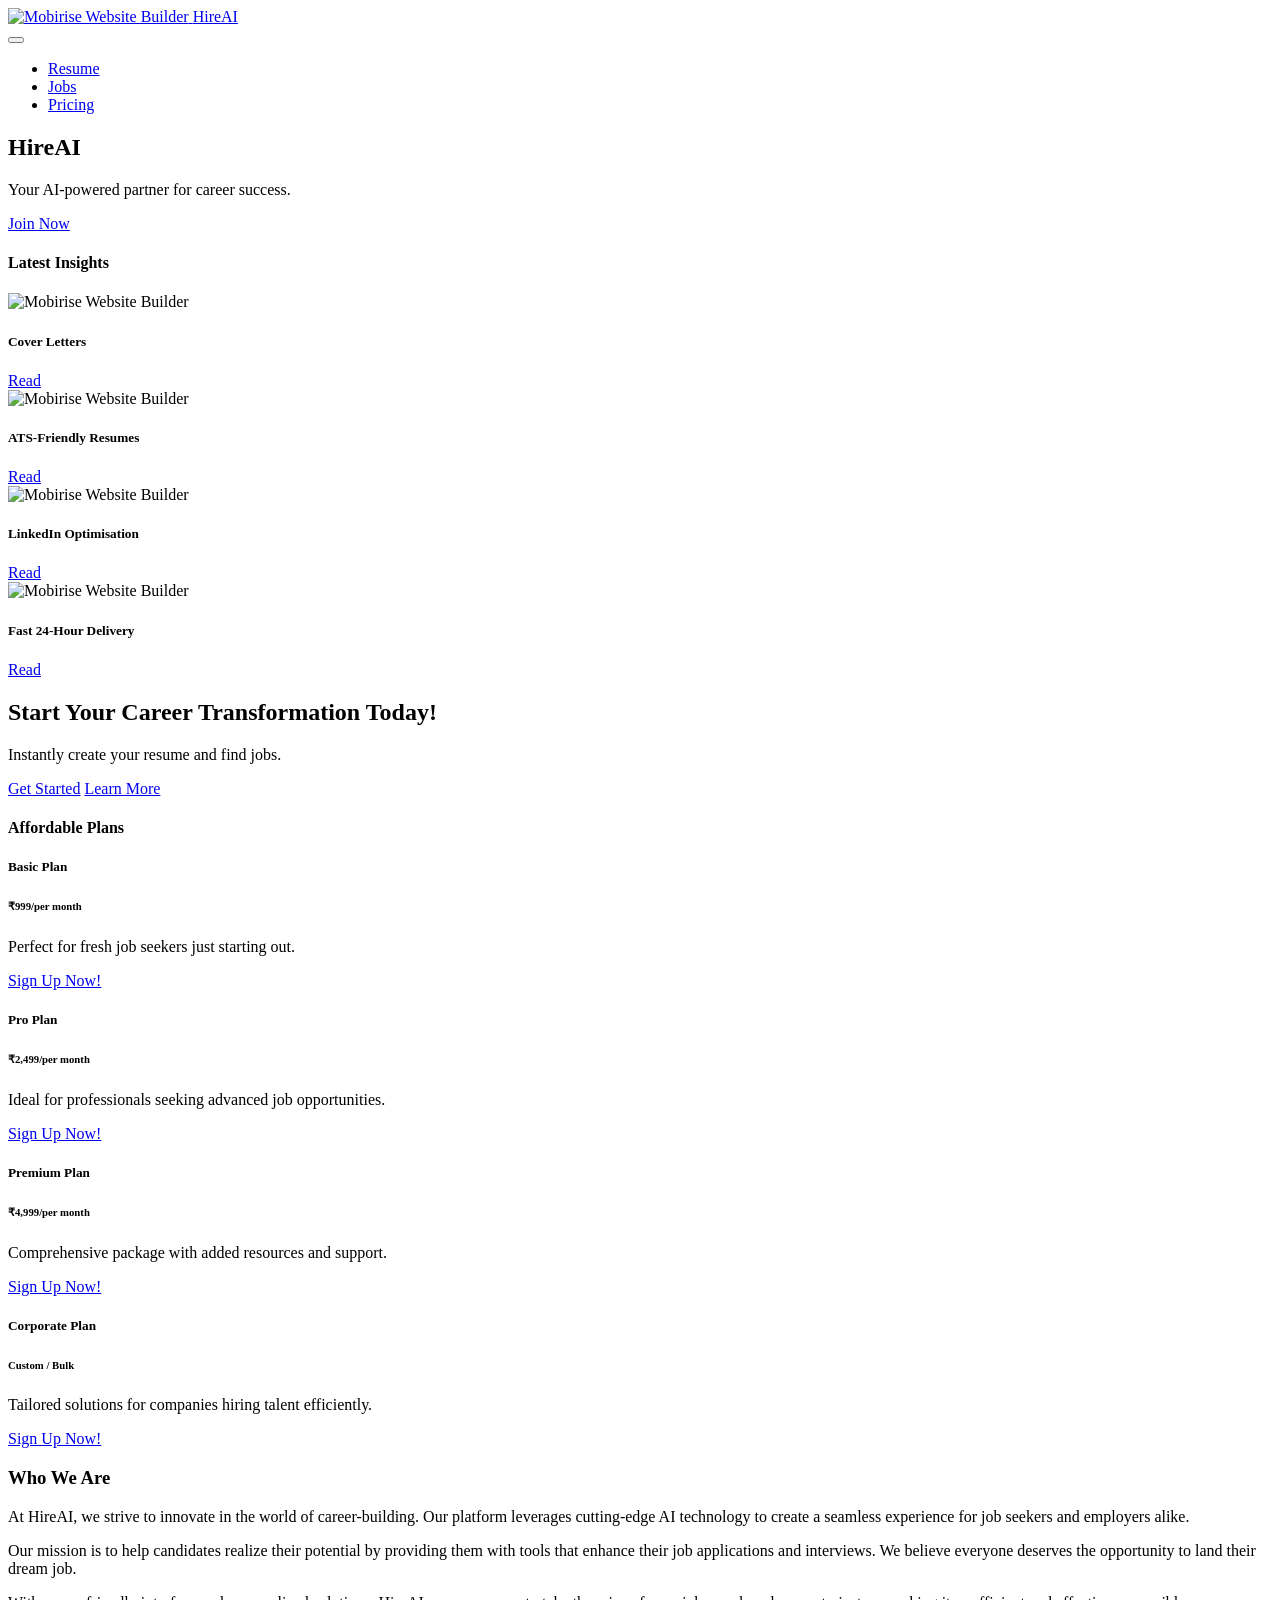
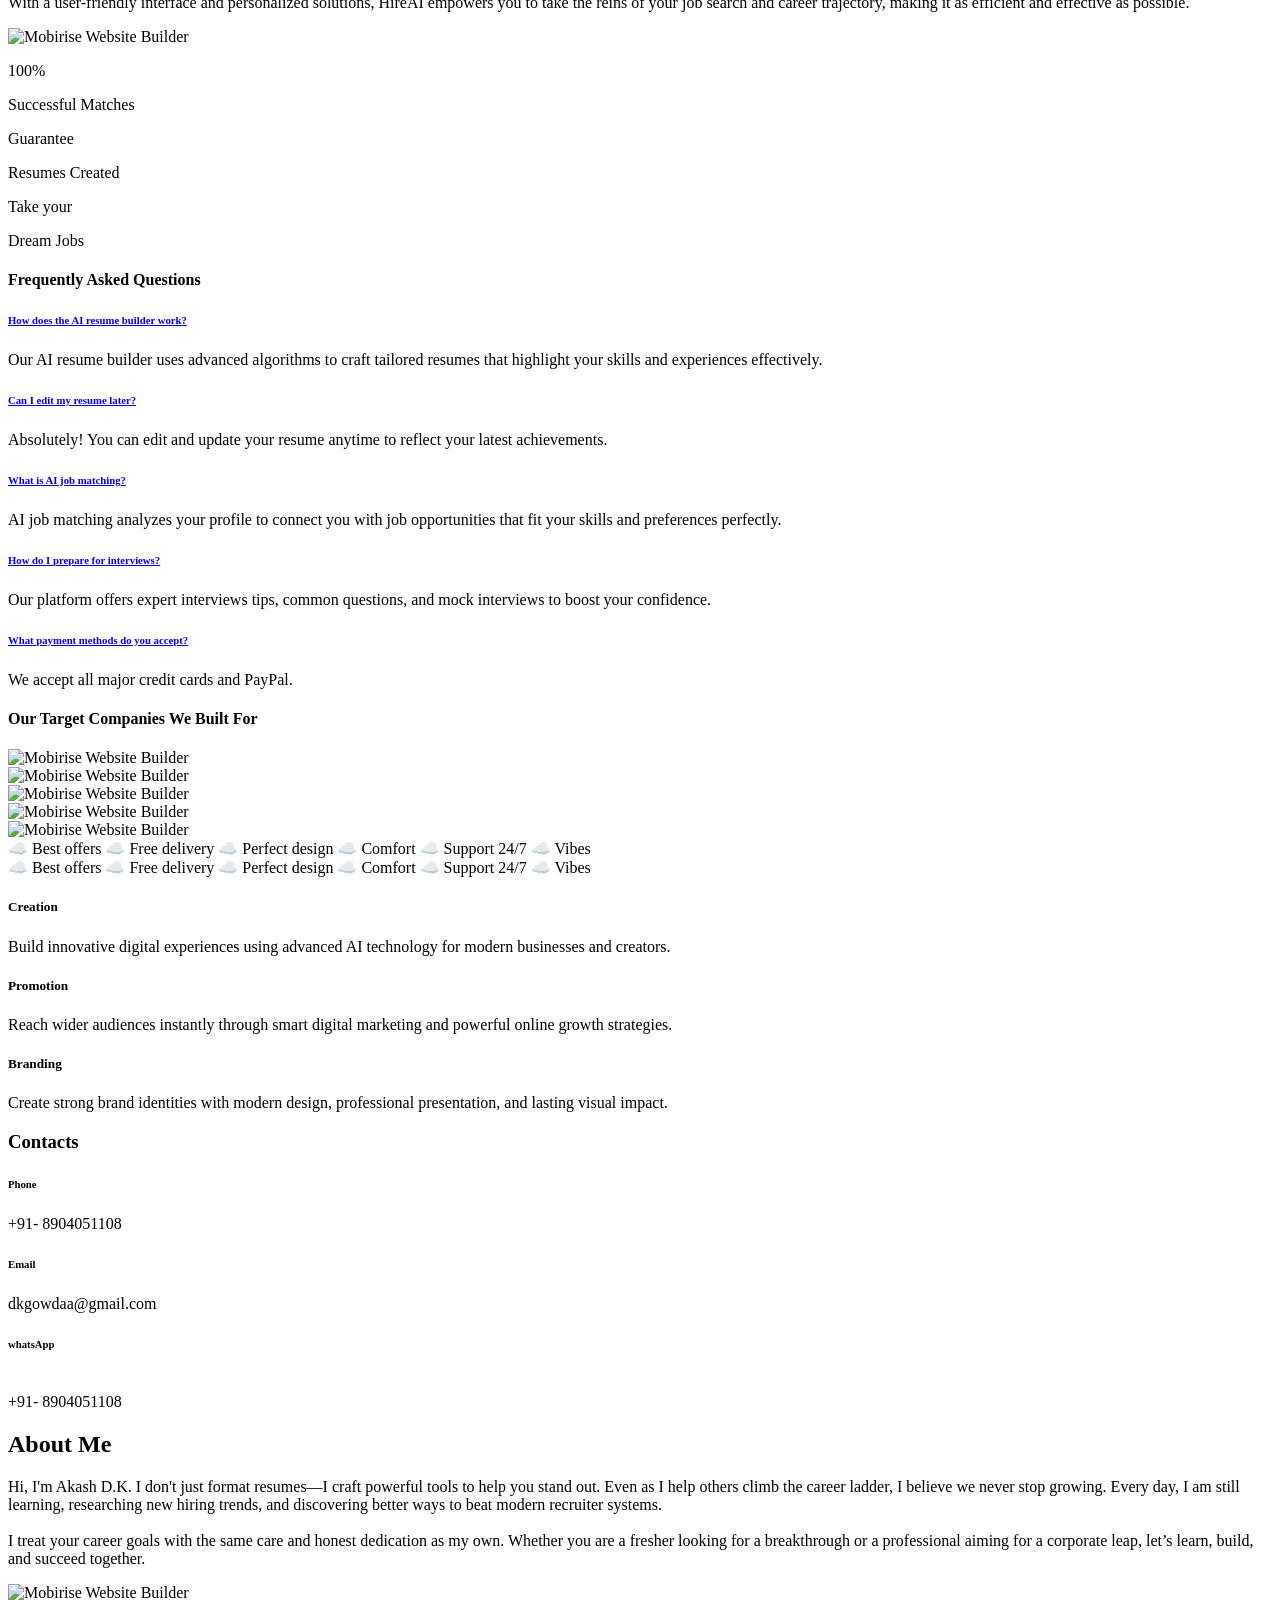
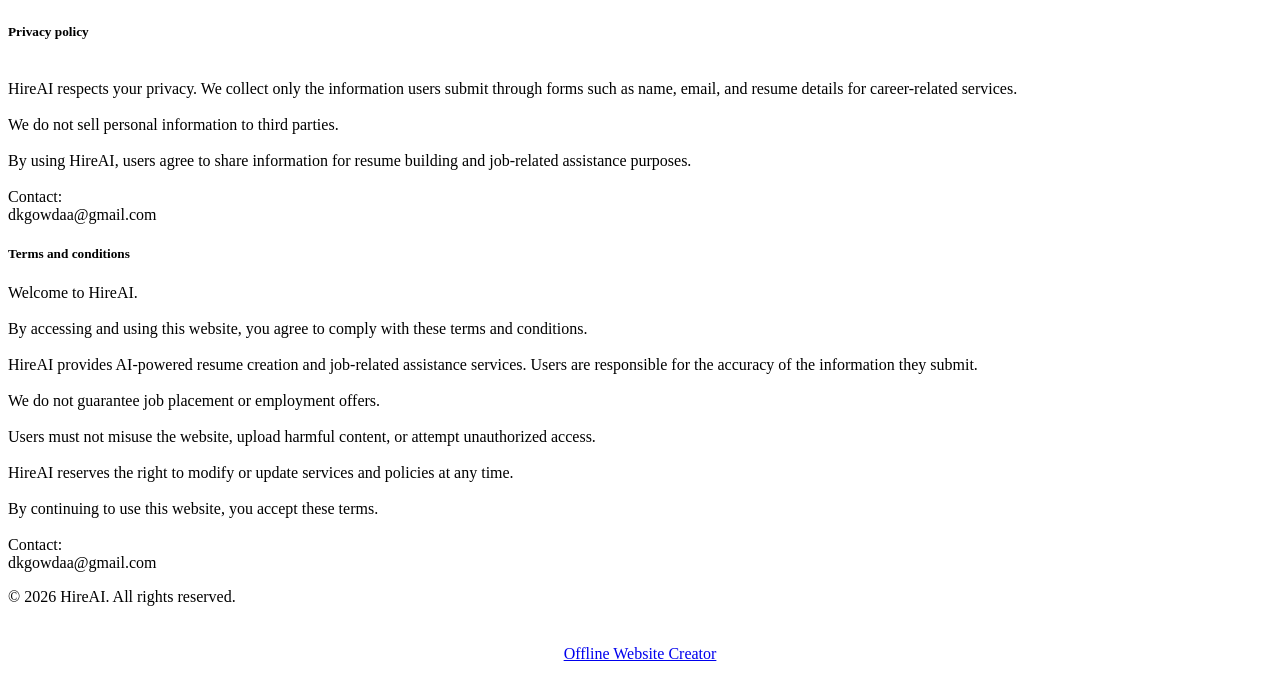
==== index.html @ a8fe3e2e "i have change background color" ====
<!DOCTYPE html>
<html  >
<head>
  <!-- Site made with Mobirise Website Builder v6.1.12, https://mobirise.com -->
  <meta charset="UTF-8">
  <meta http-equiv="X-UA-Compatible" content="IE=edge">
  <meta name="generator" content="Mobirise v6.1.12, mobirise.com">
  <meta name="viewport" content="width=device-width, initial-scale=1, minimum-scale=1">
  <link rel="shortcut icon" href="assets/images/chatgpt20image20may20172020262009-19-1520am-205x205.png" type="image/x-icon">
  <meta name="description" content="An advanced platform offering AI resume creation and job search matching for users seeking employment.">
  
  
  <title>HireAI - AI Resume Maker and Job Search Platform</title>
  <link rel="stylesheet" href="assets/web/assets/mobirise-icons2/mobirise2.css">
  <link rel="stylesheet" href="assets/bootstrap/css/bootstrap.min.css">
  <link rel="stylesheet" href="assets/parallax/jarallax.css">
  <link rel="stylesheet" href="assets/dropdown/css/style.css">
  <link rel="stylesheet" href="assets/socicon/css/styles.css">
  <link rel="stylesheet" href="assets/theme/css/style.css">
  <link rel="preload" href="https://fonts.googleapis.com/css2?family=Manrope:wght@400;700&display=swap&display=swap" as="style" onload="this.onload=null;this.rel='stylesheet'">
  <noscript><link rel="stylesheet" href="https://fonts.googleapis.com/css2?family=Manrope:wght@400;700&display=swap&display=swap"></noscript>
  <link rel="preload" as="style" href="assets/mobirise/css/mbr-additional.css?v=sANdfE"><link rel="stylesheet" href="assets/mobirise/css/mbr-additional.css?v=sANdfE" type="text/css">

  
  
  
</head>
<body>
  
  <section data-bs-version="5.1" class="menu menu2 cid-vjNlM29Zcq" once="menu" id="menu-5-vjNlM29Zcq">
	

	<nav class="navbar navbar-dropdown navbar-fixed-top collapsed">
		<div class="container">
			<div class="navbar-brand">
				<span class="navbar-logo">
					<a href="https://drive.google.com/file/d/16n4PBV51z4h3AFt5yHfy7PLxOrb4oq-2/view?usp=drivesdk">
						<img src="assets/images/chatgpt20image20may20172020262009-19-1520am-205x205.png" alt="Mobirise Website Builder" style="height: 4.3rem;">
					</a>
				</span>
				<span class="navbar-caption-wrap"><a class="navbar-caption text-black text-primary display-4" href="http://hireai-official-app.netlify.app">HireAI</a></span>
			</div>
			<button class="navbar-toggler" type="button" data-toggle="collapse" data-bs-toggle="collapse" data-target="#navbarSupportedContent" data-bs-target="#navbarSupportedContent" aria-controls="navbarNavAltMarkup" aria-expanded="false" aria-label="Toggle navigation">
				<div class="hamburger">
					<span></span>
					<span></span>
					<span></span>
					<span></span>
				</div>
			</button>
			<div class="collapse navbar-collapse" id="navbarSupportedContent">
				<ul class="navbar-nav nav-dropdown nav-right" data-app-modern-menu="true"><li class="nav-item">
						<a class="nav-link link text-black text-primary display-4" href="https://docs.google.com/forms/d/e/1FAIpQLSeaKwsuylBvxk7GuhjGwFIje6a8Eac5Gizo-t8UX884D85cAw/viewform?usp=publish-editor">Resume</a>
					</li>
					<li class="nav-item">
						<a class="nav-link link text-black text-primary display-4" href="https://docs.google.com/forms/d/e/1FAIpQLSeaKwsuylBvxk7GuhjGwFIje6a8Eac5Gizo-t8UX884D85cAw/viewform?usp=publish-editor" aria-expanded="false">Jobs</a>
					</li>
					<li class="nav-item">
						<a class="nav-link link text-black text-primary display-4" href="https://wa.me/918904051108">Pricing</a>
					</li></ul>
				
				
			</div>
		</div>
	</nav>
</section>

<section data-bs-version="5.1" class="header16 cid-vjNlM2bvgj mbr-fullscreen mbr-parallax-background" id="hero-17-vjNlM2bvgj">
  
  
  <div class="container-fluid">
    <div class="row">
      <div class="content-wrap col-12 col-md-12">
        <h1 class="mbr-section-title mbr-fonts-style mbr-white mb-4 display-1">
          <strong>HireAI</strong>
        </h1>
        
        <p class="mbr-fonts-style mbr-text mbr-white mb-4 display-7">Your AI-powered partner for career success.</p>
        <div class="mbr-section-btn"><a class="btn btn-white-outline display-7" href="https://docs.google.com/forms/d/e/1FAIpQLSeaKwsuylBvxk7GuhjGwFIje6a8Eac5Gizo-t8UX884D85cAw/viewform?usp=header">Join Now</a></div>
      </div>
    </div>
  </div>
</section>

<section data-bs-version="5.1" class="features03 cid-vjNlM2bh2P" id="news-1-vjNlM2bh2P">
  
  
  <div class="container-fluid">
    <div class="row justify-content-center mb-5">
      <div class="col-12 content-head">
        <div class="mbr-section-head">
          <h4 class="mbr-section-title mbr-fonts-style align-center mb-0 display-2">
            <strong>Latest Insights</strong>
          </h4>
          
        </div>
      </div>
    </div>
    <div class="row">
      
      <div class="item features-image col-12 col-md-6 col-lg-3 active">
        <div class="item-wrapper">
          <div class="item-img mb-3">
            <img src="https://r.mobirisesite.com/2700532/assets/images/gde4fa49ff822d95deb3e45bccb2f-h_mp9c5bbx.png" alt="Mobirise Website Builder" title="" data-slide-to="0" data-bs-slide-to="0">
          </div>
          <div class="item-content align-left">
            <h5 class="item-title mbr-fonts-style mb-2 mt-0 display-5"><strong>Cover Letters&nbsp;</strong></h5>
            
            
            <div class="mbr-section-btn item-footer"><a href="https://share.google/GFEX1ykxsjAw8CPUp" class="btn item-btn btn-primary display-7">Read</a></div>
          </div>
        </div>
      </div><div class="item features-image col-12 col-md-6 col-lg-3">
        <div class="item-wrapper">
          <div class="item-img mb-3">
            <img src="https://r.mobirisesite.com/2700532/assets/images/g3b8b7706407633955618cf63052c-h_mp8lo0gy.jpg" alt="Mobirise Website Builder" title="" data-slide-to="1" data-bs-slide-to="1">
          </div>
          <div class="item-content align-left">
            <h5 class="item-title mbr-fonts-style mt-0 mb-2 display-5"><strong>ATS-Friendly Resumes</strong></h5>
            
            
            <div class="mbr-section-btn item-footer"><a href="https://share.google/ERuBCQ8GqQRz40Lke" class="btn item-btn btn-primary display-7">Read</a></div>
          </div>
        </div>
      </div>
      
      <div class="item features-image col-12 col-md-6 col-lg-3">
        <div class="item-wrapper">
          <div class="item-img mb-3">
            <img src="https://r.mobirisesite.com/2700532/assets/images/gd259f7ac30b6bd1d31f3368fe83d-h_mp8ls3qv.png" alt="Mobirise Website Builder" title="" data-slide-to="2">
          </div>
          <div class="item-content align-left">
            <h5 class="item-title mbr-fonts-style mt-0 mb-2 display-5"><strong>LinkedIn Optimisation&nbsp;</strong></h5>
            
            
            <div class="mbr-section-btn item-footer"><a href="https://share.google/ABSJ0Y1hYv58surj6" class="btn item-btn btn-primary display-7">Read</a></div>
          </div>
        </div>
      </div><div class="item features-image col-12 col-md-6 col-lg-3">
        <div class="item-wrapper">
          <div class="item-img mb-3">
            <img src="assets/images/photo-1638886715703-46b0f794c687-1.jpeg" alt="Mobirise Website Builder" title="" data-slide-to="3">
          </div>
          <div class="item-content align-left">
            <h5 class="item-title mbr-fonts-style mt-0 mb-2 display-5"><strong>Fast 24-Hour Delivery</strong></h5>
            
            
            <div class="mbr-section-btn item-footer"><a href="https://wa.me/918904051108" class="btn item-btn btn-primary display-7">Read</a></div>
          </div>
        </div>
      </div>
    </div>
  </div>
</section>

<section data-bs-version="5.1" class="header09 cid-vjNlM2bwYJ" id="call-to-action-7-vjNlM2bwYJ">
    
    
    
    <div class="container">
        <div class="row">
            <div class="col-12 col-md-8">
                <h1 class="mbr-section-title mbr-fonts-style mb-4 display-1">
                    <strong>Start Your Career Transformation Today!</strong>
                </h1>
                <p class="mbr-fonts-style mbr-text mb-4 display-7">Instantly create your resume and find jobs.</p>
                <div class="mbr-section-btn"><a class="btn btn-primary display-7" href="https://wa.me/918904051108">Get Started</a> 
                    <a class="btn btn-secondary display-7" href="https://www.indeed.com/career-advice/resumes-cover-letters/ats-resume-template">Learn More</a></div>
            </div>
        </div>
    </div>
</section>

<section data-bs-version="5.1" class="pricing1 cid-vjNlM2cyS6" id="pricing-cards-1-vjNlM2cyS6">
    
    
    <div class="container-fluid">
        <div class="row justify-content-center">
            <div class="col-12 content-head">
                <div class="mbr-section-head mb-5">
                    <h4 class="mbr-section-title mbr-fonts-style align-center mb-0 display-2">
                        <strong>Affordable Plans</strong>
                    </h4>
                    
                </div>
            </div>
        </div>
        <div class="row">
            <div class="item features-without-image col-12 col-md-6 col-lg-3 item-mb active">
                <div class="item-wrapper">
                    <div class="item-head">
                        <h5 class="item-title mbr-fonts-style mb-3 display-5">
                            <strong>Basic Plan</strong>
                        </h5>
                        <h6 class="item-subtitle mbr-fonts-style mt-0 mb-0 display-7"><strong>₹999</strong>/per month
                        </h6>
                    </div>
                    <div class="item-content">
                        <p class="mbr-text mbr-fonts-style display-7">Perfect for fresh job seekers just starting out.</p>
                    </div>
                    <div class="mbr-section-btn item-footer"><a href="https://docs.google.com/forms/d/e/1FAIpQLSeaKwsuylBvxk7GuhjGwFIje6a8Eac5Gizo-t8UX884D85cAw/viewform?usp=header" class="btn item-btn btn-primary display-7">Sign Up Now!</a></div>
                </div>
            </div>
            <div class="item features-without-image col-12 col-md-6 col-lg-3 item-mb">
                <div class="item-wrapper">
                    <div class="item-head">
                        <h5 class="item-title mbr-fonts-style mb-3 display-5">
                            <strong>Pro Plan</strong>
                        </h5>
                        <h6 class="item-subtitle mbr-fonts-style mt-0 mb-0 display-7"><strong>₹2,499</strong>/per month
                        </h6>
                    </div>
                    <div class="item-content">
                        <p class="mbr-text mbr-fonts-style display-7">Ideal for professionals seeking advanced job opportunities.</p>
                    </div>
                    <div class="mbr-section-btn item-footer"><a href="https://docs.google.com/forms/d/e/1FAIpQLSeaKwsuylBvxk7GuhjGwFIje6a8Eac5Gizo-t8UX884D85cAw/viewform?usp=header" class="btn item-btn btn-primary display-7">Sign Up Now!</a></div>
                </div>
            </div>

            <div class="item features-without-image col-12 col-md-6 col-lg-3 item-mb">
                <div class="item-wrapper">
                    <div class="item-head">
                        <h5 class="item-title mbr-fonts-style mb-3 display-5">
                            <strong>Premium Plan</strong>
                        </h5>
                        <h6 class="item-subtitle mbr-fonts-style mt-0 mb-0 display-7"><strong>₹4,999</strong>/per month
                        </h6>
                    </div>
                    <div class="item-content">
                        <p class="mbr-text mbr-fonts-style display-7">Comprehensive package with added resources and support.</p>
                    </div>
                    <div class="mbr-section-btn item-footer"><a href="https://docs.google.com/forms/d/e/1FAIpQLSeaKwsuylBvxk7GuhjGwFIje6a8Eac5Gizo-t8UX884D85cAw/viewform?usp=header" class="btn item-btn btn-primary display-7">Sign Up Now!</a></div>
                </div>
            </div>

            <div class="item features-without-image col-12 col-md-6 col-lg-3 item-mb">
                <div class="item-wrapper">
                    <div class="item-head">
                        <h5 class="item-title mbr-fonts-style mb-3 display-5">
                            <strong>Corporate Plan</strong>
                        </h5>
                        <h6 class="item-subtitle mbr-fonts-style mt-0 mb-0 display-7"><strong>Custom / Bulk</strong></h6>
                    </div>
                    <div class="item-content">
                        <p class="mbr-text mbr-fonts-style display-7">Tailored solutions for companies hiring talent efficiently.</p>
                    </div>
                    <div class="mbr-section-btn item-footer"><a href="https://docs.google.com/forms/d/e/1FAIpQLSeaKwsuylBvxk7GuhjGwFIje6a8Eac5Gizo-t8UX884D85cAw/viewform?usp=header" class="btn item-btn btn-primary display-7">Sign Up Now!</a></div>
                </div>
            </div>
        </div>
    </div>
</section>

<section data-bs-version="5.1" class="image02 cid-vjNlM2dEUu mbr-fullscreen mbr-parallax-background" id="image-13-vjNlM2dEUu">
    
    
    <div class="container">
        <div class="row"></div>
    </div>
</section>

<section data-bs-version="5.1" class="article9 cid-vjNlM2dNwN" id="about-us-9-vjNlM2dNwN">
  

  
  
  <div class="container">
    <div class="row justify-content-center">
      <div class="card col-md-12 col-lg-10">
        <div class="card-wrapper">
          <div class="card-content-text">
            <h3 class="card-title mbr-fonts-style mbr-white mt-3 mb-4 display-2">
            <strong>Who We Are</strong>
          </h3>
          <div class="row card-box align-left">
            <div class="item features-without-image col-12">
              <div class="item-wrapper">
                
                <p class="mbr-text mbr-fonts-style display-7">At HireAI, we strive to innovate in the world of career-building. Our platform leverages cutting-edge AI technology to create a seamless experience for job seekers and employers alike.</p>
              </div>
            </div>
            <div class="item features-without-image col-12">
              <div class="item-wrapper">
                
                <p class="mbr-text mbr-fonts-style display-7">Our mission is to help candidates realize their potential by providing them with tools that enhance their job applications and interviews. We believe everyone deserves the opportunity to land their dream job.</p>
              </div>
            </div>
            <div class="item features-without-image col-12">
              <div class="item-wrapper">
                
                <p class="mbr-text mbr-fonts-style display-7">With a user-friendly interface and personalized solutions, HireAI empowers you to take the reins of your job search and career trajectory, making it as efficient and effective as possible.</p>
              </div>
            </div>
          </div>
          </div>
          <div class="image-wrapper d-flex justify-content-center mt-3">
            <img src="https://r.mobirisesite.com/2700532/assets/images/photo-1486881809698-a59614a9ac7e.jpeg" alt="Mobirise Website Builder">
          </div>
        </div>
      </div>
    </div>
  </div>
</section>

<section data-bs-version="5.1" class="features10 cid-vjNlM2evCC" id="metrics-2-vjNlM2evCC">
  

  
  
  <div class="container">
    
    <div class="row justify-content-center">
      <div class="item features-without-image col-12 col-md-6 col-lg-4">
        <div class="item-wrapper">
          <div class="card-box align-left">
            
            <p class="card-title mbr-fonts-style mb-3 display-1">100%</p>
            <p class="card-text mbr-fonts-style mb-3 display-7">Successful Matches</p>
            
          </div>
        </div>
      </div>
      <div class="item features-without-image col-12 col-md-6 col-lg-4">
        <div class="item-wrapper">
          <div class="card-box align-left">
            
            <p class="card-title mbr-fonts-style mb-3 display-1">Guarantee&nbsp;</p>
            <p class="card-text mbr-fonts-style mb-3 display-7">Resumes Created</p>
            
          </div>
        </div>
      </div>
      <div class="item features-without-image col-12 col-md-6 col-lg-4">
        <div class="item-wrapper">
          <div class="card-box align-left">
            
            <p class="card-title mbr-fonts-style mb-3 display-1">Take your&nbsp;</p>
            <p class="card-text mbr-fonts-style mb-3 display-7">Dream Jobs</p>
            
          </div>
        </div>
      </div>
    </div>
  </div>
</section>

<section data-bs-version="5.1" class="list1 cid-vjNlM2eBPY" id="faq-1-vjNlM2eBPY">
    
    
    <div class="container">
        <div class="row justify-content-center">
            <div class="col-12 col-md-12 col-lg-10 m-auto">
                <div class="content">
                    <div class="row justify-content-center mb-5">
                        <div class="col-12 content-head">
                            <div class="mbr-section-head">
                                <h4 class="mbr-section-title mbr-fonts-style align-center mb-0 display-2">
                                    <strong>Frequently Asked Questions</strong>
                                </h4>
                                
                            </div>
                        </div>
                    </div>
                    <div id="bootstrap-accordion_8" class="panel-group accordionStyles accordion" role="tablist" aria-multiselectable="true">
                        <div class="card">
                            <div class="card-header" role="tab" id="headingOne">
                                <a role="button" class="panel-title collapsed" data-toggle="collapse" data-bs-toggle="collapse" data-core="" href="#collapse1_8" aria-expanded="false" aria-controls="collapse1">
                                    <h6 class="panel-title-edit mbr-semibold mbr-fonts-style mb-0 display-5">How does the AI resume builder work?</h6>
                                    <span class="sign mbr-iconfont mobi-mbri-arrow-down"></span>
                                </a>
                            </div>
                            <div id="collapse1_8" class="panel-collapse noScroll collapse" role="tabpanel" aria-labelledby="headingOne" data-parent="#accordion" data-bs-parent="#bootstrap-accordion_8">
                                <div class="panel-body">
                                    <p class="mbr-fonts-style panel-text display-7">Our AI resume builder uses advanced algorithms to craft tailored resumes that highlight your skills and experiences effectively.</p>
                                </div>
                            </div>
                        </div>
                        <div class="card">
                            <div class="card-header" role="tab" id="headingOne">
                                <a role="button" class="panel-title collapsed" data-toggle="collapse" data-bs-toggle="collapse" data-core="" href="#collapse2_8" aria-expanded="false" aria-controls="collapse2">
                                    <h6 class="panel-title-edit mbr-semibold mbr-fonts-style mb-0 display-5">Can I edit my resume later?</h6>
                                    <span class="sign mbr-iconfont mobi-mbri-arrow-down"></span>
                                </a>
                            </div>
                            <div id="collapse2_8" class="panel-collapse noScroll collapse" role="tabpanel" aria-labelledby="headingOne" data-parent="#accordion" data-bs-parent="#bootstrap-accordion_8">
                                <div class="panel-body">
                                    <p class="mbr-fonts-style panel-text display-7">Absolutely! You can edit and update your resume anytime to reflect your latest achievements.</p>
                                </div>
                            </div>
                        </div>
                        <div class="card">
                            <div class="card-header" role="tab" id="headingOne">
                                <a role="button" class="panel-title collapsed" data-toggle="collapse" data-bs-toggle="collapse" data-core="" href="#collapse3_8" aria-expanded="false" aria-controls="collapse3">
                                    <h6 class="panel-title-edit mbr-semibold mbr-fonts-style mb-0 display-5">What is AI job matching?</h6>
                                    <span class="sign mbr-iconfont mobi-mbri-arrow-down"></span>
                                </a>
                            </div>
                            <div id="collapse3_8" class="panel-collapse noScroll collapse" role="tabpanel" aria-labelledby="headingOne" data-parent="#accordion" data-bs-parent="#bootstrap-accordion_8">
                                <div class="panel-body">
                                    <p class="mbr-fonts-style panel-text display-7">AI job matching analyzes your profile to connect you with job opportunities that fit your skills and preferences perfectly.</p>
                                </div>
                            </div>
                        </div>
                        <div class="card">
                            <div class="card-header" role="tab" id="headingOne">
                                <a role="button" class="panel-title collapsed" data-toggle="collapse" data-bs-toggle="collapse" data-core="" href="#collapse4_8" aria-expanded="false" aria-controls="collapse4">
                                    <h6 class="panel-title-edit mbr-semibold mbr-fonts-style mb-0 display-5">How do I prepare for interviews?</h6>
                                    <span class="sign mbr-iconfont mobi-mbri-arrow-down"></span>
                                </a>
                            </div>
                            <div id="collapse4_8" class="panel-collapse noScroll collapse" role="tabpanel" aria-labelledby="headingOne" data-parent="#accordion" data-bs-parent="#bootstrap-accordion_8">
                                <div class="panel-body">
                                    <p class="mbr-fonts-style panel-text display-7">Our platform offers expert interviews tips, common questions, and mock interviews to boost your confidence.</p>
                                </div>
                            </div>
                        </div>
                        <div class="card">
                            <div class="card-header" role="tab" id="headingOne">
                                <a role="button" class="panel-title collapsed" data-toggle="collapse" data-bs-toggle="collapse" data-core="" href="#collapse5_8" aria-expanded="false" aria-controls="collapse5">
                                    <h6 class="panel-title-edit mbr-semibold mbr-fonts-style mb-0 display-5">What payment methods do you accept?</h6>
                                    <span class="sign mbr-iconfont mobi-mbri-arrow-down"></span>
                                </a>
                            </div>
                            <div id="collapse5_8" class="panel-collapse noScroll collapse" role="tabpanel" aria-labelledby="headingOne" data-parent="#accordion" data-bs-parent="#bootstrap-accordion_8">
                                <div class="panel-body">
                                    <p class="mbr-fonts-style panel-text display-7">We accept all major credit cards and PayPal.</p>
                                </div>
                            </div>
                        </div>
                        
                    </div>
                </div>
            </div>
        </div>
    </div>
</section>

<section data-bs-version="5.1" class="clients04 cid-vjNlM2fMIA" id="partners-1-vjNlM2fMIA">
    
    
    <div class="container-fluid">
        <div class="row justify-content-center mb-5">
            <div class="col-12 content-head">
                <div class="mbr-section-head">
                    <h4 class="mbr-section-title mbr-fonts-style align-center mb-0 display-2">
                        <strong>Our Target Companies We Built For&nbsp;</strong></h4>
                    
                </div>
            </div>
        </div>
        <div class="row">
            
            
            
            
            
            <div class="item features-image col-12 col-md-6 col-sm-6 col-lg-2">
                <div class="item-wrapper">
                    <div class="">
                        <img src="https://r.mobirisesite.com/2700532/assets/images/g40d198285ad88876e06a4934ff20-h_mp8ktr0j.png" alt="Mobirise Website Builder" title="" data-slide-to="1" data-bs-slide-to="6">
                    </div>
                    
                </div>
            </div><div class="item features-image col-12 col-md-6 col-sm-6 col-lg-2">
                <div class="item-wrapper">
                    <div class="">
                        <img src="https://r.mobirisesite.com/2700532/images/Screenshot322026-05-1632221926.png" alt="Mobirise Website Builder" title="" data-slide-to="2" data-bs-slide-to="6">
                    </div>
                    
                </div>
            </div><div class="item features-image col-12 col-md-6 col-sm-6 col-lg-2">
                <div class="item-wrapper">
                    <div class="">
                        <img src="https://r.mobirisesite.com/2700532/assets/images/gac27203b8a8595fc88c59185b50e-h_mp8l13s6.png" alt="Mobirise Website Builder" title="" data-slide-to="3" data-bs-slide-to="6">
                    </div>
                    
                </div>
            </div><div class="item features-image col-12 col-md-6 col-sm-6 col-lg-2">
                <div class="item-wrapper">
                    <div class="">
                        <img src="https://r.mobirisesite.com/2700532/assets/images/g6153be84a70e2c82c382f6c14405-h_mp8l6hfj.png" alt="Mobirise Website Builder" title="" data-slide-to="5" data-bs-slide-to="6">
                    </div>
                    
                </div>
            </div><div class="item features-image col-12 col-md-6 col-sm-6 col-lg-2">
                <div class="item-wrapper">
                    <div class="">
                        <img src="https://r.mobirisesite.com/2700532/images/Screenshot322026-05-1632222546.png" alt="Mobirise Website Builder" title="" data-slide-to="5" data-bs-slide-to="6">
                    </div>
                    
                </div>
            </div>
        </div>
    </div>
</section>

<section data-bs-version="5.1" class="gallery10 cid-vjNlM2gDeB" id="features-69-vjNlM2gDeB">
  


  <div class="container-fluid">

      <div class="loop-container">
        <div class="item display-1" data-linewords="Smart AI Resume Building Tools * Tailored Job Recommendations for You * " data-direction="-1" data-speed="0.05">☁️ Best offers ☁️ Free delivery ☁️ Perfect design ☁️ Comfort ☁️ Support 24/7 ☁️ Vibes</div>

        <div class="item display-1" data-linewords="Smart AI Resume Building Tools * Tailored Job Recommendations for You * " data-direction="-1" data-speed="0.05">☁️ Best offers ☁️ Free delivery ☁️ Perfect design ☁️ Comfort ☁️ Support 24/7 ☁️ Vibes</div>
      </div>
    
  </div>
</section>

<section data-bs-version="5.1" class="header18 cid-vjNlM2grx8 mbr-fullscreen" data-bg-video="https://www.youtube.com/embed/egai2BNnzhk?autoplay=1&amp;loop=1&amp;playlist=egai2BNnzhk&amp;t=20&amp;mute=1&amp;playsinline=1&amp;controls=0&amp;showinfo=0&amp;autohide=1&amp;allowfullscreen=true&amp;mode=transparent" id="video-5-vjNlM2grx8">
  

  <div class="mbr-overlay" style="opacity: 0.3; background-color: rgb(0, 0, 0);"></div>
  <div class="container-fluid">
    <div class="row">
    </div>
  </div>
</section>

<section data-bs-version="5.1" class="features10 cid-vjZE9J3s7Q" id="features010-g">
  

  
  
  <div class="container">
    
    <div class="row">
      <div class="item features-without-image col-12 col-md-6 col-lg-4">
        <div class="item-wrapper">
          <div class="card-box align-left">
            <div class="iconfont-wrapper mb-3">
              <span class="mbr-iconfont mobi-mbri-idea mobi-mbri"></span>
            </div>
            <h5 class="card-title mbr-fonts-style display-5">
              <strong>Creation</strong>
            </h5>
            <p class="card-text mbr-fonts-style mb-3 display-7">Build innovative digital experiences using advanced AI technology for modern businesses and creators.</p>
            
          </div>
        </div>
      </div>
      <div class="item features-without-image col-12 col-md-6 col-lg-4">
        <div class="item-wrapper">
          <div class="card-box align-left">
            <div class="iconfont-wrapper mb-3">
              <span class="mbr-iconfont mobi-mbri-growing-chart mobi-mbri"></span>
            </div>
            <h5 class="card-title mbr-fonts-style display-5">
              <strong>Promotion</strong>
            </h5>
            <p class="card-text mbr-fonts-style mb-3 display-7">Reach wider audiences instantly through smart digital marketing and powerful online growth strategies.</p>
            
          </div>
        </div>
      </div>
      <div class="item features-without-image col-12 col-md-6 col-lg-4">
        <div class="item-wrapper">
          <div class="card-box align-left">
            <div class="iconfont-wrapper mb-3">
              <span class="mbr-iconfont mobi-mbri-change-style mobi-mbri"></span>
            </div>
            <h5 class="card-title mbr-fonts-style display-5">
              <strong>Branding</strong>
            </h5>
            <p class="card-text mbr-fonts-style mb-3 display-7">Create strong brand identities with modern design, professional presentation, and lasting visual impact.</p>
            
          </div>
        </div>
      </div>
    </div>
  </div>
</section>

<section data-bs-version="5.1" class="contacts01 cid-vjNHULEynE" id="contacts01-6">
    

    
    
    <div class="container">
        <div class="row justify-content-center">
            <div class="col-12 content-head">
                <div class="mbr-section-head mb-5">
                    <h3 class="mbr-section-title mbr-fonts-style align-center mb-0 display-2">
                        <strong>Contacts</strong>
                    </h3>
                    
                </div>
            </div>
        </div>
        <div class="row">
            <div class="item features-without-image col-12 col-md-6 active">
                <div class="item-wrapper">
                    <div class="text-wrapper">
                        <h6 class="card-title mbr-fonts-style mb-3 display-5">
                            <strong>Phone</strong>
                        </h6>
                        <p class="mbr-text mbr-fonts-style display-7">+91- 8904051108</p>
                    </div>
                </div>
            </div>
            <div class="item features-without-image col-12 col-md-6">
                <div class="item-wrapper">
                    <div class="text-wrapper">
                        <h6 class="card-title mbr-fonts-style mb-3 display-5">
                            <strong>Email</strong>
                        </h6>
                        <p class="mbr-text mbr-fonts-style display-7">dkgowdaa@gmail.com&nbsp;</p>
                    </div>
                </div>
            </div><div class="item features-without-image col-12 col-md-6">
                <div class="item-wrapper">
                    <div class="text-wrapper">
                        <h6 class="card-title mbr-fonts-style mb-3 display-5"><strong>whatsApp</strong></h6>
                        <p class="mbr-text mbr-fonts-style display-7"><br>+91- 8904051108</p>
                    </div>
                </div>
            </div>
            
            
        </div>
    </div>
</section>

<section data-bs-version="5.1" class="header13 cid-vjQA3QYJO2" id="header13-7">
  

  
  

  <div class="align-center container">
    <div class="row justify-content-center">
      <div class="col-md-12 mb-5 content-head">
        <h1 class="mbr-section-title mbr-fonts-style display-1"><strong>About Me</strong></h1>
        <p class="mbr-text mbr-fonts-style mt-4 display-7">Hi, I'm Akash D.K. I don't just format resumes—I craft powerful tools to help you stand out. Even as I help others climb the career ladder, I believe we never stop growing. Every day, I am still learning, researching new hiring trends, and discovering better ways to beat modern recruiter systems. <br><br>I treat your career goals with the same care and honest dedication as my own. Whether you are a fresher looking for a breakthrough or a professional aiming for a corporate leap, let’s learn, build, and succeed together.<br></p>
        
      </div>
    </div>

    <div class="row justify-content-center">
      <div class="col-12 col-md-8">
        <img src="https://r.mobirisesite.com/2700532/assets/images/6-h_mp9c8ma1.jpg" alt="Mobirise Website Builder" title="">
      </div>
    </div>
  </div>
</section>

<section data-bs-version="5.1" class="features10 cid-vjNHvbR2Wv" id="features010-5">
  

  
  
  <div class="container-fluid">
    
    <div class="row">
      <div class="item features-without-image col-12 col-md-6 col-lg-6">
        <div class="item-wrapper">
          <div class="card-box align-left">
            <div class="iconfont-wrapper mb-3">
              <span class="mbr-iconfont mobi-mbri-lock mobi-mbri"></span>
            </div>
            <h5 class="card-title mbr-fonts-style display-5"><strong>Privacy policy</strong></h5>
            <p class="card-text mbr-fonts-style mb-3 display-7"><br>HireAI respects your privacy. We collect only the information users submit through forms such as name, email, and resume details for career-related services.<br><br>We do not sell personal information to third parties.<br><br>By using HireAI, users agree to share information for resume building and job-related assistance purposes.<br><br>Contact:<br>dkgowdaa@gmail.com</p>
            
          </div>
        </div>
      </div><div class="item features-without-image col-12 col-md-6 col-lg-6">
        <div class="item-wrapper">
          <div class="card-box align-left">
            <div class="iconfont-wrapper mb-3">
              <span class="mbr-iconfont mobi-mbri-protect mobi-mbri"></span>
            </div>
            <h5 class="card-title mbr-fonts-style display-5"><strong>Terms and conditions&nbsp;</strong></h5>
            <p class="card-text mbr-fonts-style mb-3 display-7">Welcome to HireAI.<br><br>By accessing and using this website, you agree to comply with these terms and conditions.<br><br>HireAI provides AI-powered resume creation and job-related assistance services. Users are responsible for the accuracy of the information they submit.<br><br>We do not guarantee job placement or employment offers.<br><br>Users must not misuse the website, upload harmful content, or attempt unauthorized access.<br><br>HireAI reserves the right to modify or update services and policies at any time.<br><br>By continuing to use this website, you accept these terms.<br><br>Contact:<br>dkgowdaa@gmail.com</p>
            
          </div>
        </div>
      </div>
      
      
    </div>
  </div>
</section>

<section data-bs-version="5.1" class="footer3 cid-vjNlM2iQSl" once="footers" id="footer-3-vjNlM2iQSl">

        

    

    <div class="container">
        <div class="row">
            

            <div class="col-12 mt-4">
                <div class="social-row">
                    <div class="soc-item">
                        <a href="https://www.facebook.com/share/196o8XPSx7/" target="_blank">
                            <span class="mbr-iconfont display-7 socicon-facebook socicon" style="color: rgb(12, 44, 104); fill: rgb(12, 44, 104);"></span>
                        </a>
                    </div>
                    <div class="soc-item">
                        <a href="https://x.com/hireai_official" target="_blank">
                            <span class="mbr-iconfont socicon-twitter socicon"></span>
                        </a>
                    </div>
                    <div class="soc-item">
                        <a href="https://www.instagram.com/hireai_official?igsh=YnBpaXo0ano4NWtr" target="_blank">
                            <span class="mbr-iconfont socicon-instagram socicon" style="color: rgb(230, 100, 178); fill: rgb(230, 100, 178);"></span>
                        </a>
                    </div>
                    
                    
                </div>
            </div>
            <div class="col-12 mt-5">
                <p class="mbr-fonts-style copyright display-7">© 2026 HireAI. All rights reserved.</p>
            </div>
        </div>
    </div>
</section><section class="display-7" style="padding: 0;align-items: center;justify-content: center;flex-wrap: wrap;    align-content: center;display: flex;position: relative;height: 4rem;"><a href="https://mobiri.se/" style="flex: 1 1;height: 4rem;position: absolute;width: 100%;z-index: 1;"><img alt="" style="height: 4rem;" src="[data-uri]"></a><p style="margin: 0;text-align: center;" class="display-7">&#8204;</p><a style="z-index:1" href="https://mobirise.com/offline-website-builder.html">Offline Website Creator</a></section><script src="assets/bootstrap/js/bootstrap.bundle.min.js"></script>  <script src="assets/parallax/jarallax.js"></script>  <script src="assets/smoothscroll/smooth-scroll.js"></script>  <script src="assets/ytplayer/index.js"></script>  <script src="assets/dropdown/js/navbar-dropdown.js"></script>  <script src="assets/mbr-switch-arrow/mbr-switch-arrow.js"></script>  <script src="assets/vimeoplayer/player.js"></script>  <script src="assets/theme/js/script.js"></script>  
  
  
</body>
</html>
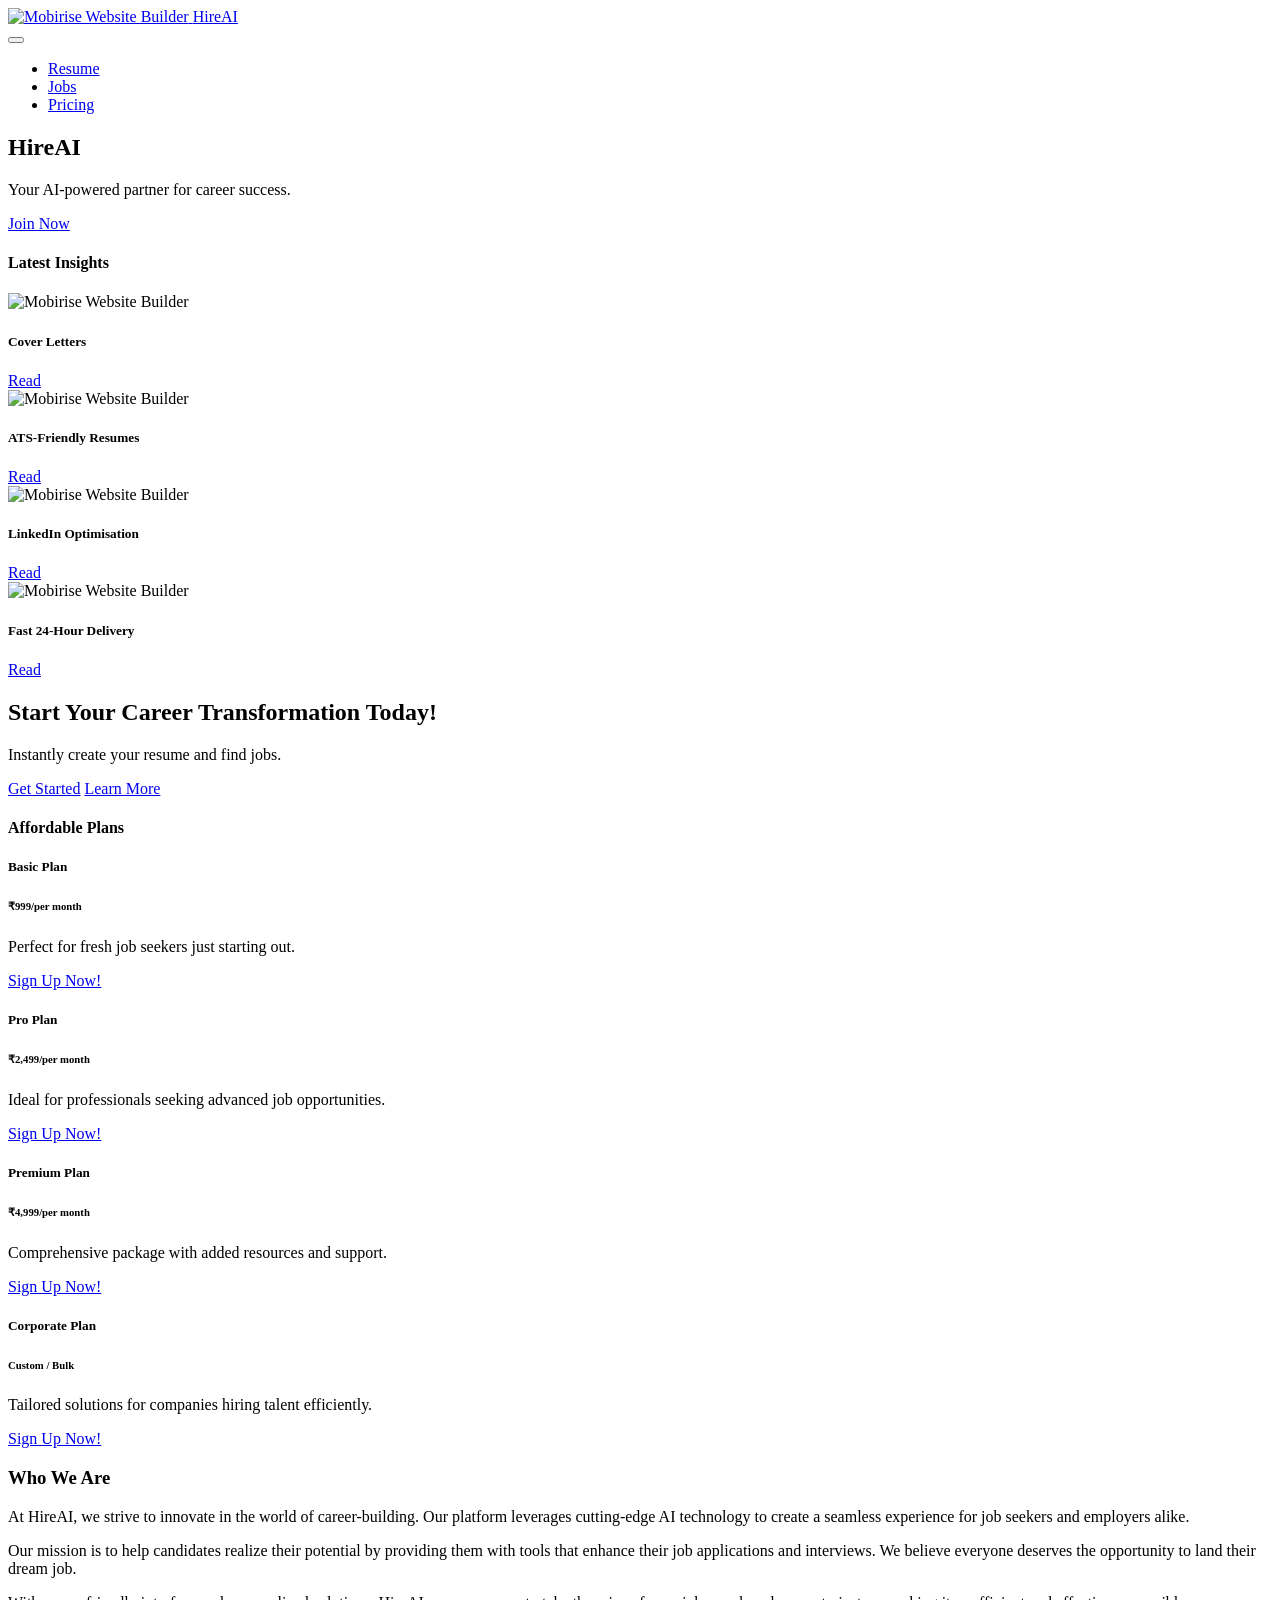
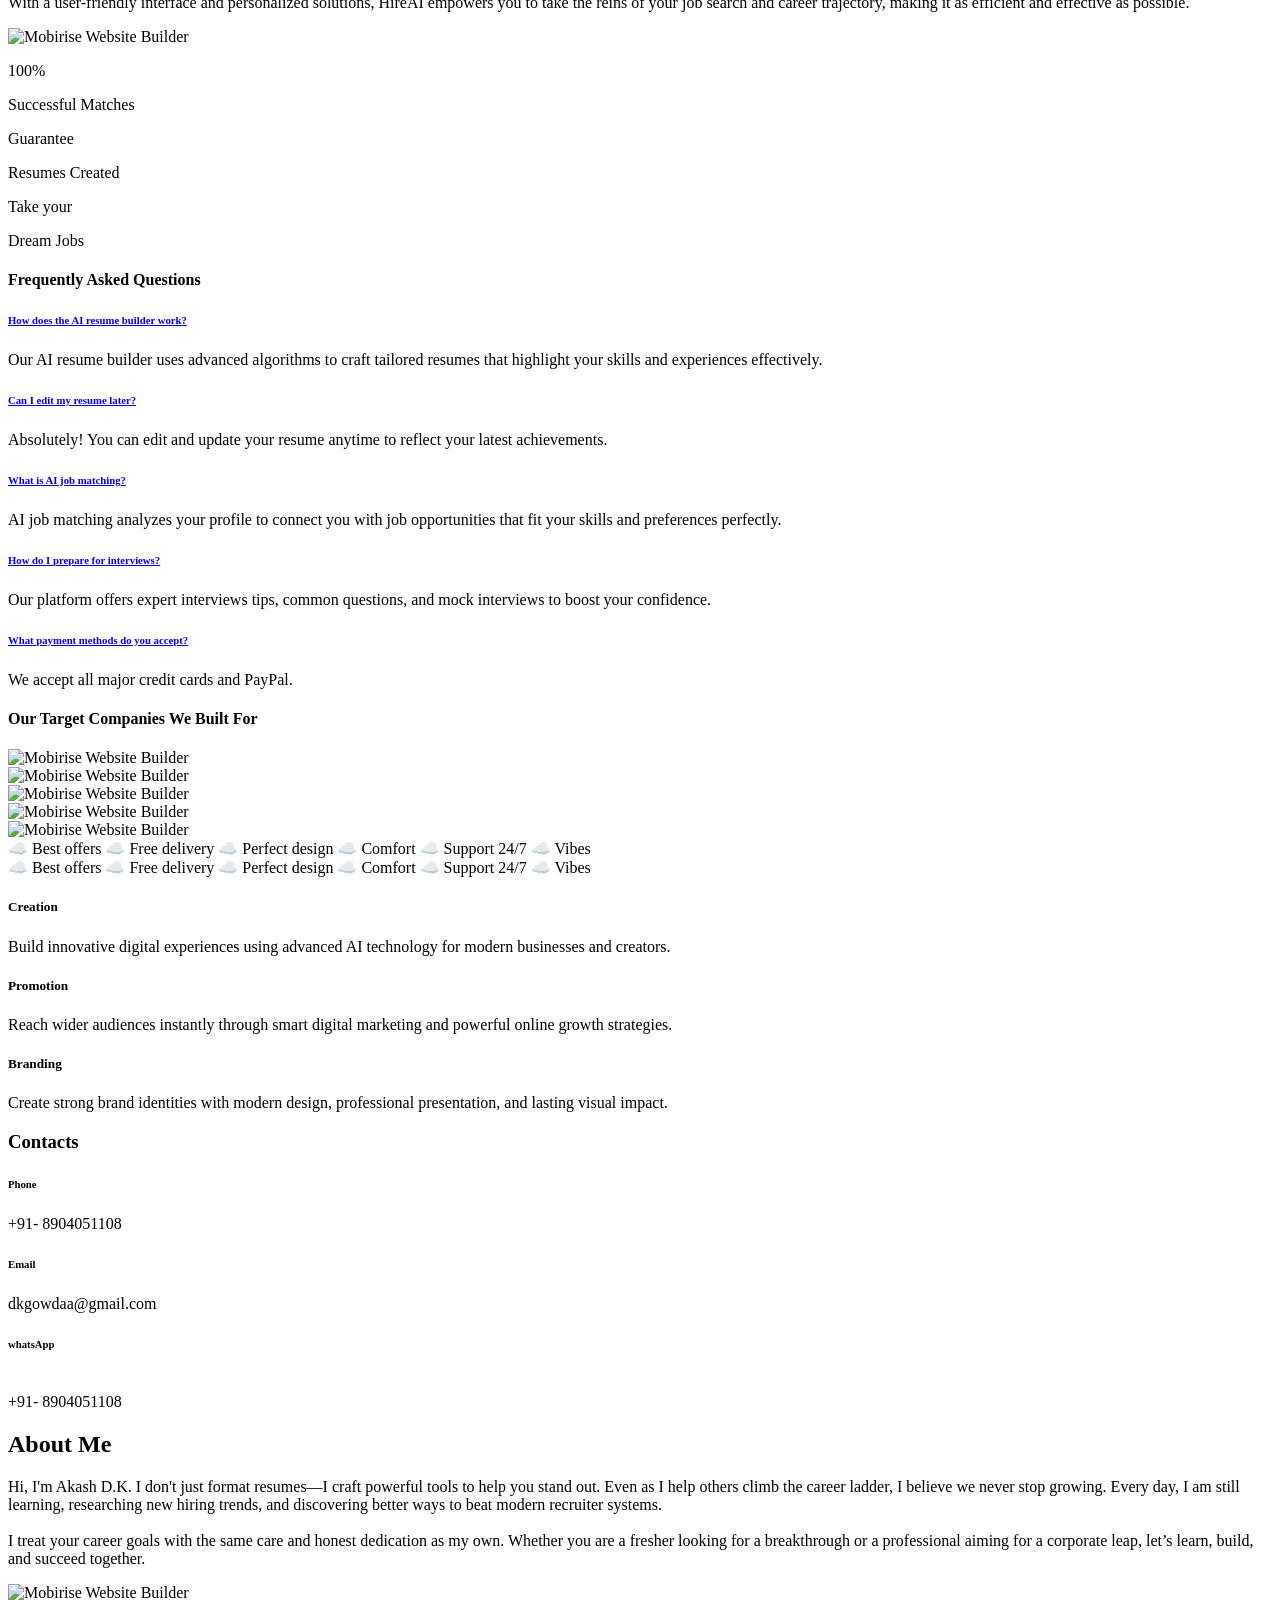
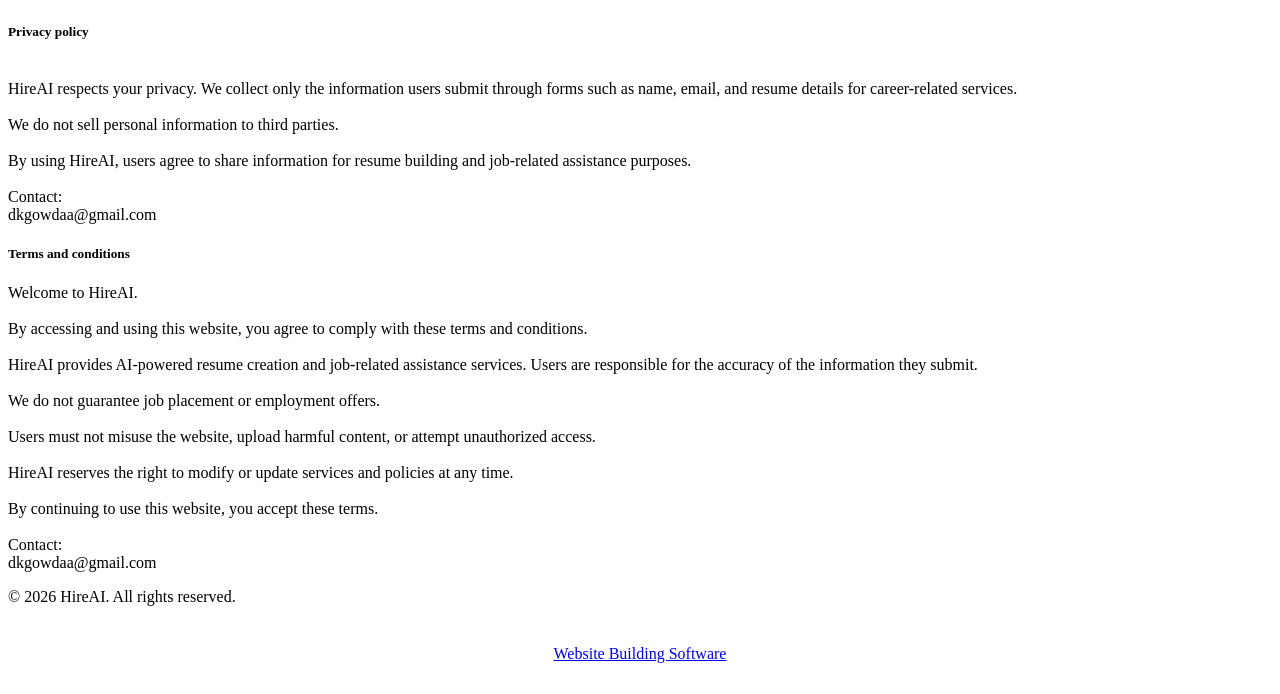
==== commit 56c7a020: "i have done some changes of background" ====
--- a/index.html
+++ b/index.html
@@ -19,7 +19,7 @@
   <link rel="stylesheet" href="assets/theme/css/style.css">
   <link rel="preload" href="https://fonts.googleapis.com/css2?family=Manrope:wght@400;700&display=swap&display=swap" as="style" onload="this.onload=null;this.rel='stylesheet'">
   <noscript><link rel="stylesheet" href="https://fonts.googleapis.com/css2?family=Manrope:wght@400;700&display=swap&display=swap"></noscript>
-  <link rel="preload" as="style" href="assets/mobirise/css/mbr-additional.css?v=sANdfE"><link rel="stylesheet" href="assets/mobirise/css/mbr-additional.css?v=sANdfE" type="text/css">
+  <link rel="preload" as="style" href="assets/mobirise/css/mbr-additional.css?v=HL71RA"><link rel="stylesheet" href="assets/mobirise/css/mbr-additional.css?v=HL71RA" type="text/css">
 
   
   
@@ -719,7 +719,7 @@
             </div>
         </div>
     </div>
-</section><section class="display-7" style="padding: 0;align-items: center;justify-content: center;flex-wrap: wrap;    align-content: center;display: flex;position: relative;height: 4rem;"><a href="https://mobiri.se/" style="flex: 1 1;height: 4rem;position: absolute;width: 100%;z-index: 1;"><img alt="" style="height: 4rem;" src="[data-uri]"></a><p style="margin: 0;text-align: center;" class="display-7">&#8204;</p><a style="z-index:1" href="https://mobirise.com/offline-website-builder.html">Offline Website Creator</a></section><script src="assets/bootstrap/js/bootstrap.bundle.min.js"></script>  <script src="assets/parallax/jarallax.js"></script>  <script src="assets/smoothscroll/smooth-scroll.js"></script>  <script src="assets/ytplayer/index.js"></script>  <script src="assets/dropdown/js/navbar-dropdown.js"></script>  <script src="assets/mbr-switch-arrow/mbr-switch-arrow.js"></script>  <script src="assets/vimeoplayer/player.js"></script>  <script src="assets/theme/js/script.js"></script>  
+</section><section class="display-7" style="padding: 0;align-items: center;justify-content: center;flex-wrap: wrap;    align-content: center;display: flex;position: relative;height: 4rem;"><a href="https://mobiri.se/" style="flex: 1 1;height: 4rem;position: absolute;width: 100%;z-index: 1;"><img alt="" style="height: 4rem;" src="[data-uri]"></a><p style="margin: 0;text-align: center;" class="display-7">&#8204;</p><a style="z-index:1" href="https://mobirise.com"> Website Building Software</a></section><script src="assets/bootstrap/js/bootstrap.bundle.min.js"></script>  <script src="assets/parallax/jarallax.js"></script>  <script src="assets/smoothscroll/smooth-scroll.js"></script>  <script src="assets/ytplayer/index.js"></script>  <script src="assets/dropdown/js/navbar-dropdown.js"></script>  <script src="assets/mbr-switch-arrow/mbr-switch-arrow.js"></script>  <script src="assets/vimeoplayer/player.js"></script>  <script src="assets/theme/js/script.js"></script>  
   
   
 </body>
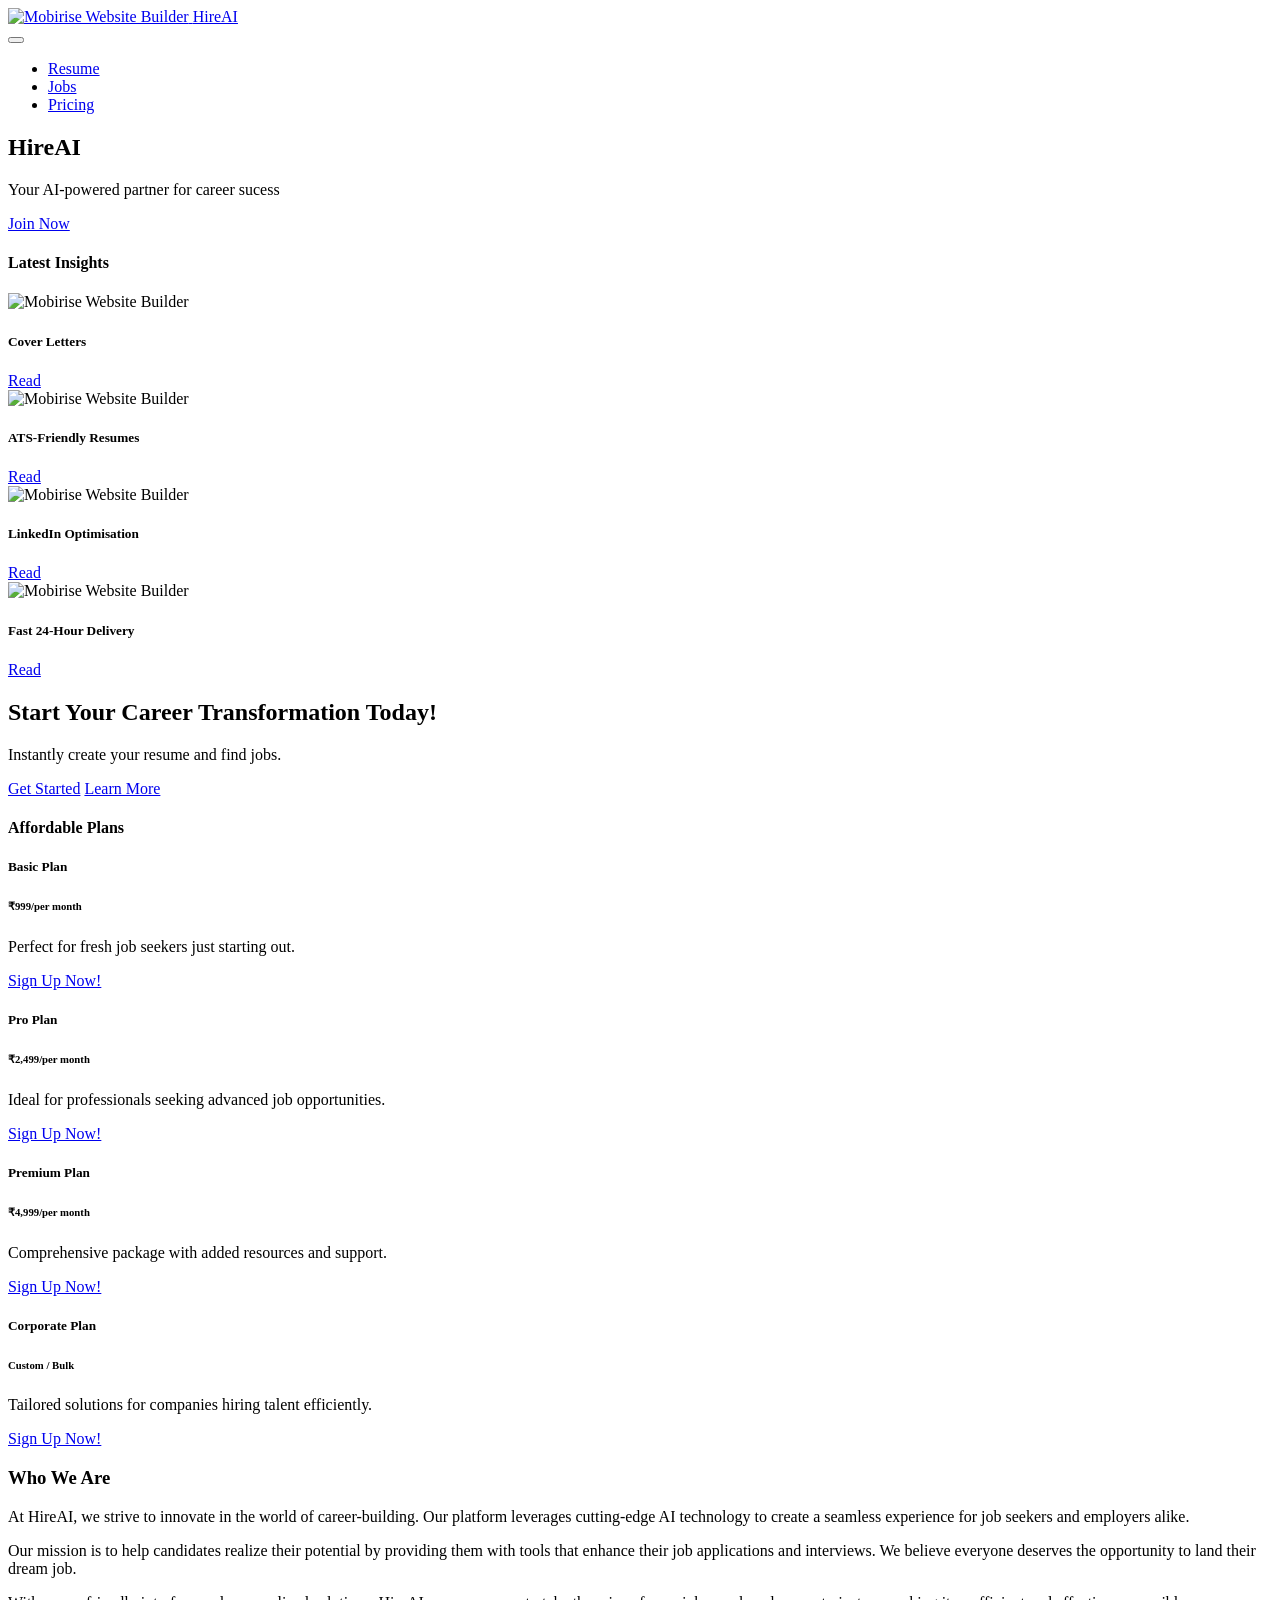
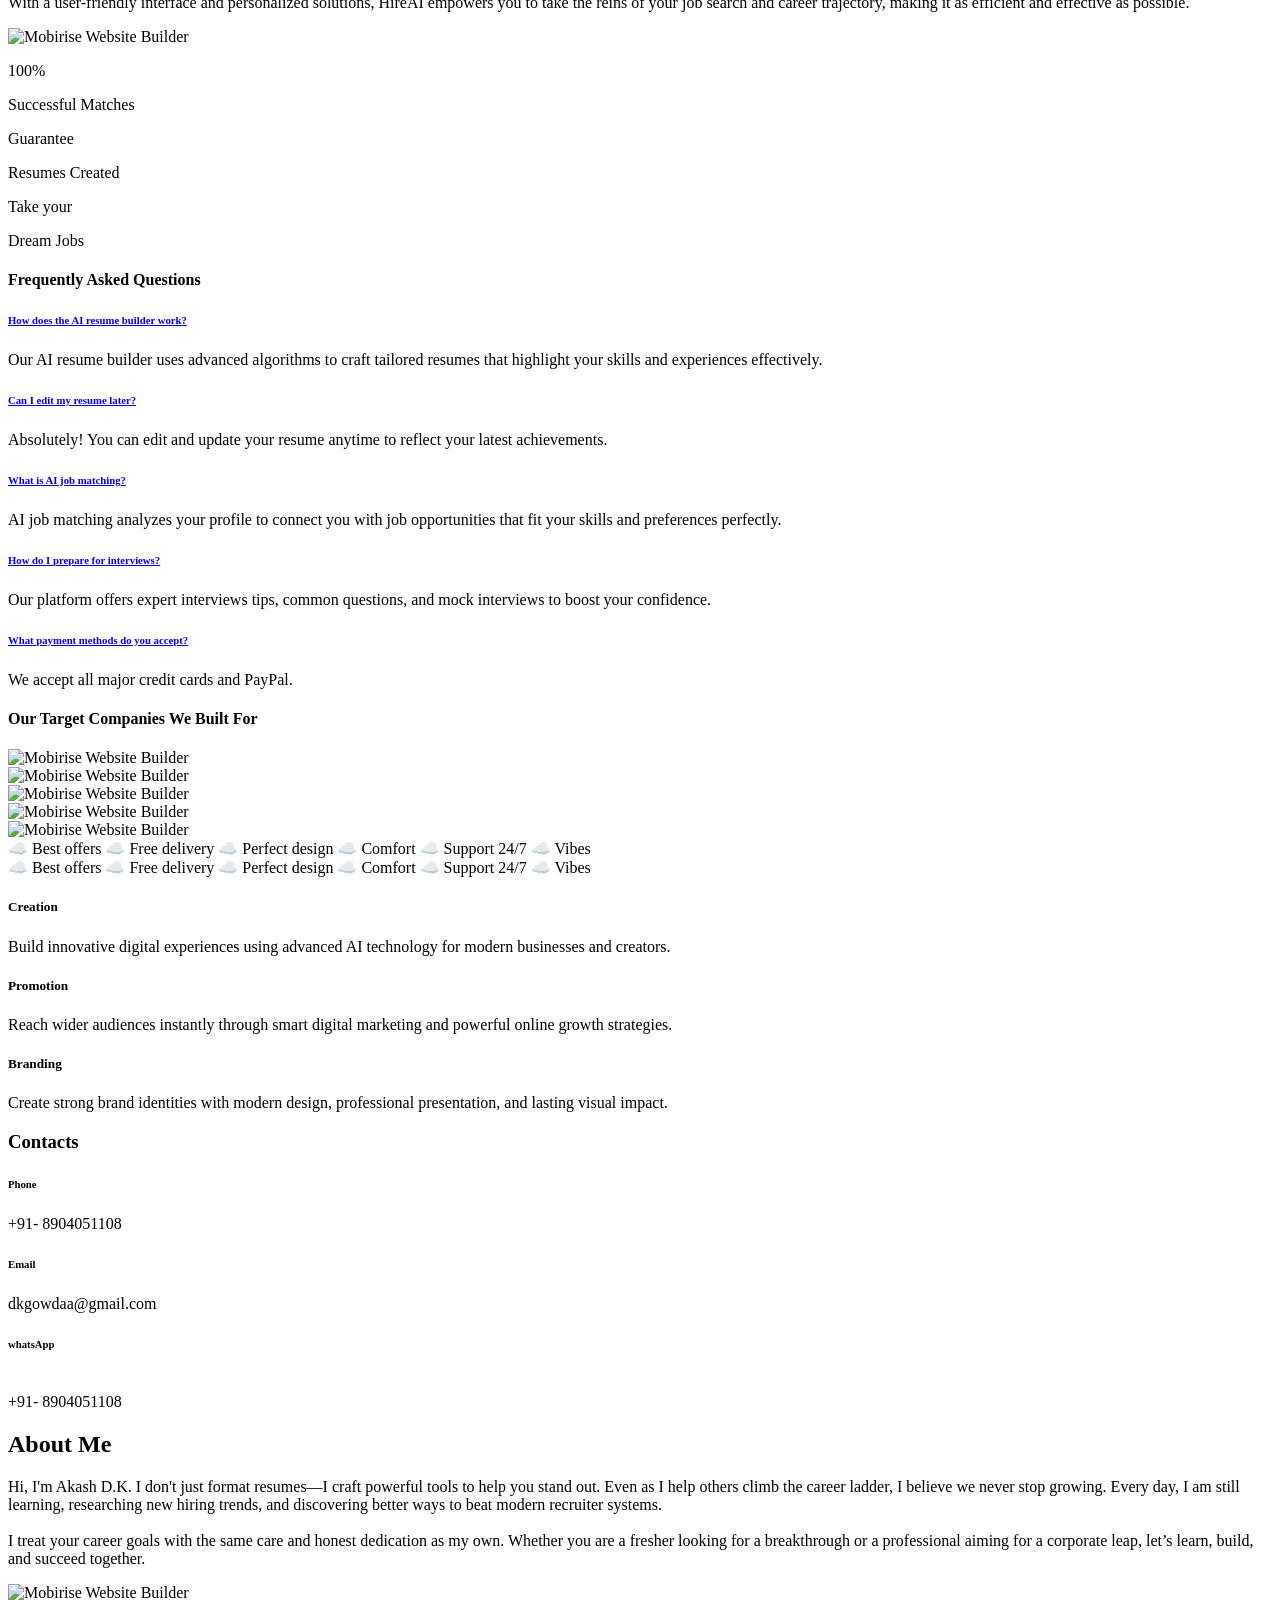
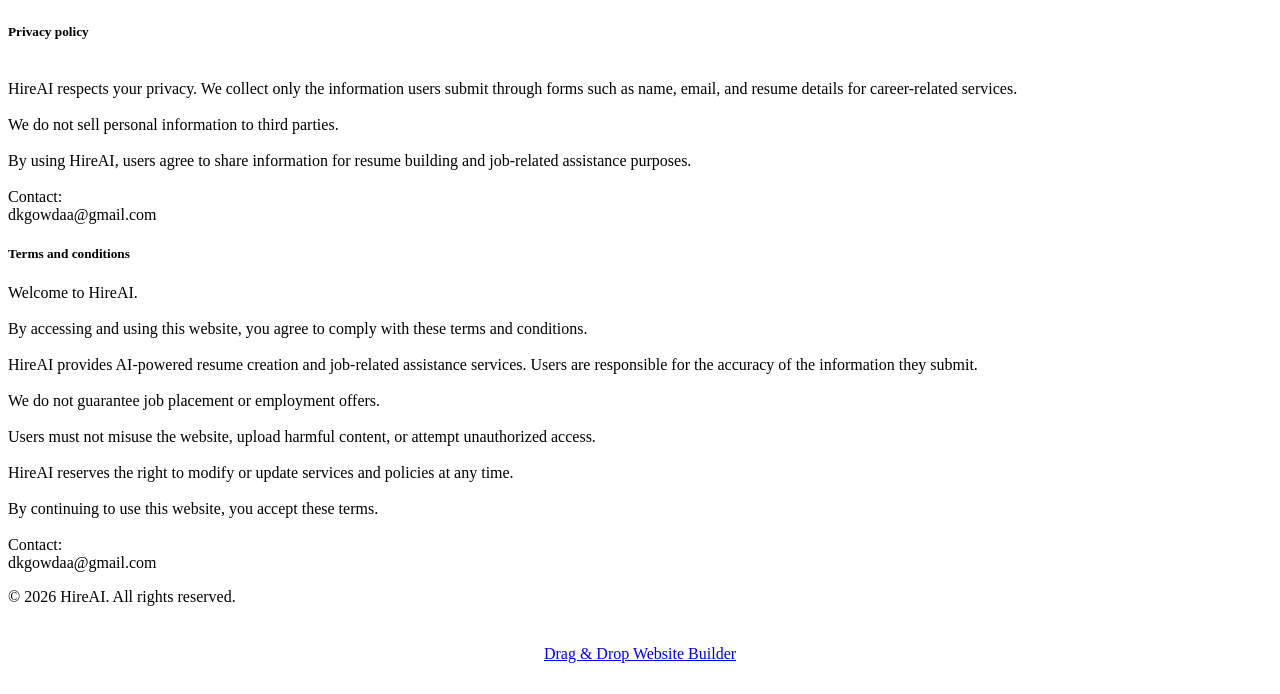
==== commit 823898f1: "update background" ====
--- a/index.html
+++ b/index.html
@@ -19,7 +19,7 @@
   <link rel="stylesheet" href="assets/theme/css/style.css">
   <link rel="preload" href="https://fonts.googleapis.com/css2?family=Manrope:wght@400;700&display=swap&display=swap" as="style" onload="this.onload=null;this.rel='stylesheet'">
   <noscript><link rel="stylesheet" href="https://fonts.googleapis.com/css2?family=Manrope:wght@400;700&display=swap&display=swap"></noscript>
-  <link rel="preload" as="style" href="assets/mobirise/css/mbr-additional.css?v=HL71RA"><link rel="stylesheet" href="assets/mobirise/css/mbr-additional.css?v=HL71RA" type="text/css">
+  <link rel="preload" as="style" href="assets/mobirise/css/mbr-additional.css?v=A4qobz"><link rel="stylesheet" href="assets/mobirise/css/mbr-additional.css?v=A4qobz" type="text/css">
 
   
   
@@ -65,21 +65,20 @@
 	</nav>
 </section>
 
-<section data-bs-version="5.1" class="header16 cid-vjNlM2bvgj mbr-fullscreen mbr-parallax-background" id="hero-17-vjNlM2bvgj">
-  
-  
-  <div class="container-fluid">
-    <div class="row">
-      <div class="content-wrap col-12 col-md-12">
-        <h1 class="mbr-section-title mbr-fonts-style mbr-white mb-4 display-1">
-          <strong>HireAI</strong>
-        </h1>
-        
-        <p class="mbr-fonts-style mbr-text mbr-white mb-4 display-7">Your AI-powered partner for career success.</p>
-        <div class="mbr-section-btn"><a class="btn btn-white-outline display-7" href="https://docs.google.com/forms/d/e/1FAIpQLSeaKwsuylBvxk7GuhjGwFIje6a8Eac5Gizo-t8UX884D85cAw/viewform?usp=header">Join Now</a></div>
-      </div>
-    </div>
-  </div>
+<section data-bs-version="5.1" class="header09 startm5 cid-vk4SlKFvg5 mbr-fullscreen" id="header09-j">	
+    
+	
+	
+	<div class="container-fluid">
+		<div class="row">
+			<div class="content-wrap col-12 col-md-8">
+				<h1 class="mbr-section-title mbr-fonts-style mbr-white mb-4 display-1"><strong>HireAI</strong></h1>
+				
+				<p class="mbr-fonts-style mbr-text mbr-white mb-4 display-7">Your AI-powered partner for career sucess</p>
+				<div class="mbr-section-btn"><a class="btn btn-danger display-7" href="https://docs.google.com/forms/d/e/1FAIpQLSeaKwsuylBvxk7GuhjGwFIje6a8Eac5Gizo-t8UX884D85cAw/viewform?usp=header">Join Now</a></div>
+			</div>
+		</div>
+	</div>
 </section>
 
 <section data-bs-version="5.1" class="features03 cid-vjNlM2bh2P" id="news-1-vjNlM2bh2P">
@@ -719,7 +718,7 @@
             </div>
         </div>
     </div>
-</section><section class="display-7" style="padding: 0;align-items: center;justify-content: center;flex-wrap: wrap;    align-content: center;display: flex;position: relative;height: 4rem;"><a href="https://mobiri.se/" style="flex: 1 1;height: 4rem;position: absolute;width: 100%;z-index: 1;"><img alt="" style="height: 4rem;" src="[data-uri]"></a><p style="margin: 0;text-align: center;" class="display-7">&#8204;</p><a style="z-index:1" href="https://mobirise.com"> Website Building Software</a></section><script src="assets/bootstrap/js/bootstrap.bundle.min.js"></script>  <script src="assets/parallax/jarallax.js"></script>  <script src="assets/smoothscroll/smooth-scroll.js"></script>  <script src="assets/ytplayer/index.js"></script>  <script src="assets/dropdown/js/navbar-dropdown.js"></script>  <script src="assets/mbr-switch-arrow/mbr-switch-arrow.js"></script>  <script src="assets/vimeoplayer/player.js"></script>  <script src="assets/theme/js/script.js"></script>  
+</section><section class="display-7" style="padding: 0;align-items: center;justify-content: center;flex-wrap: wrap;    align-content: center;display: flex;position: relative;height: 4rem;"><a href="https://mobiri.se/" style="flex: 1 1;height: 4rem;position: absolute;width: 100%;z-index: 1;"><img alt="" style="height: 4rem;" src="[data-uri]"></a><p style="margin: 0;text-align: center;" class="display-7">&#8204;</p><a style="z-index:1" href="https://mobirise.com/drag-drop-website-builder.html">Drag & Drop Website Builder</a></section><script src="assets/bootstrap/js/bootstrap.bundle.min.js"></script>  <script src="assets/parallax/jarallax.js"></script>  <script src="assets/smoothscroll/smooth-scroll.js"></script>  <script src="assets/ytplayer/index.js"></script>  <script src="assets/dropdown/js/navbar-dropdown.js"></script>  <script src="assets/mbr-switch-arrow/mbr-switch-arrow.js"></script>  <script src="assets/vimeoplayer/player.js"></script>  <script src="assets/theme/js/script.js"></script>  
   
   
 </body>
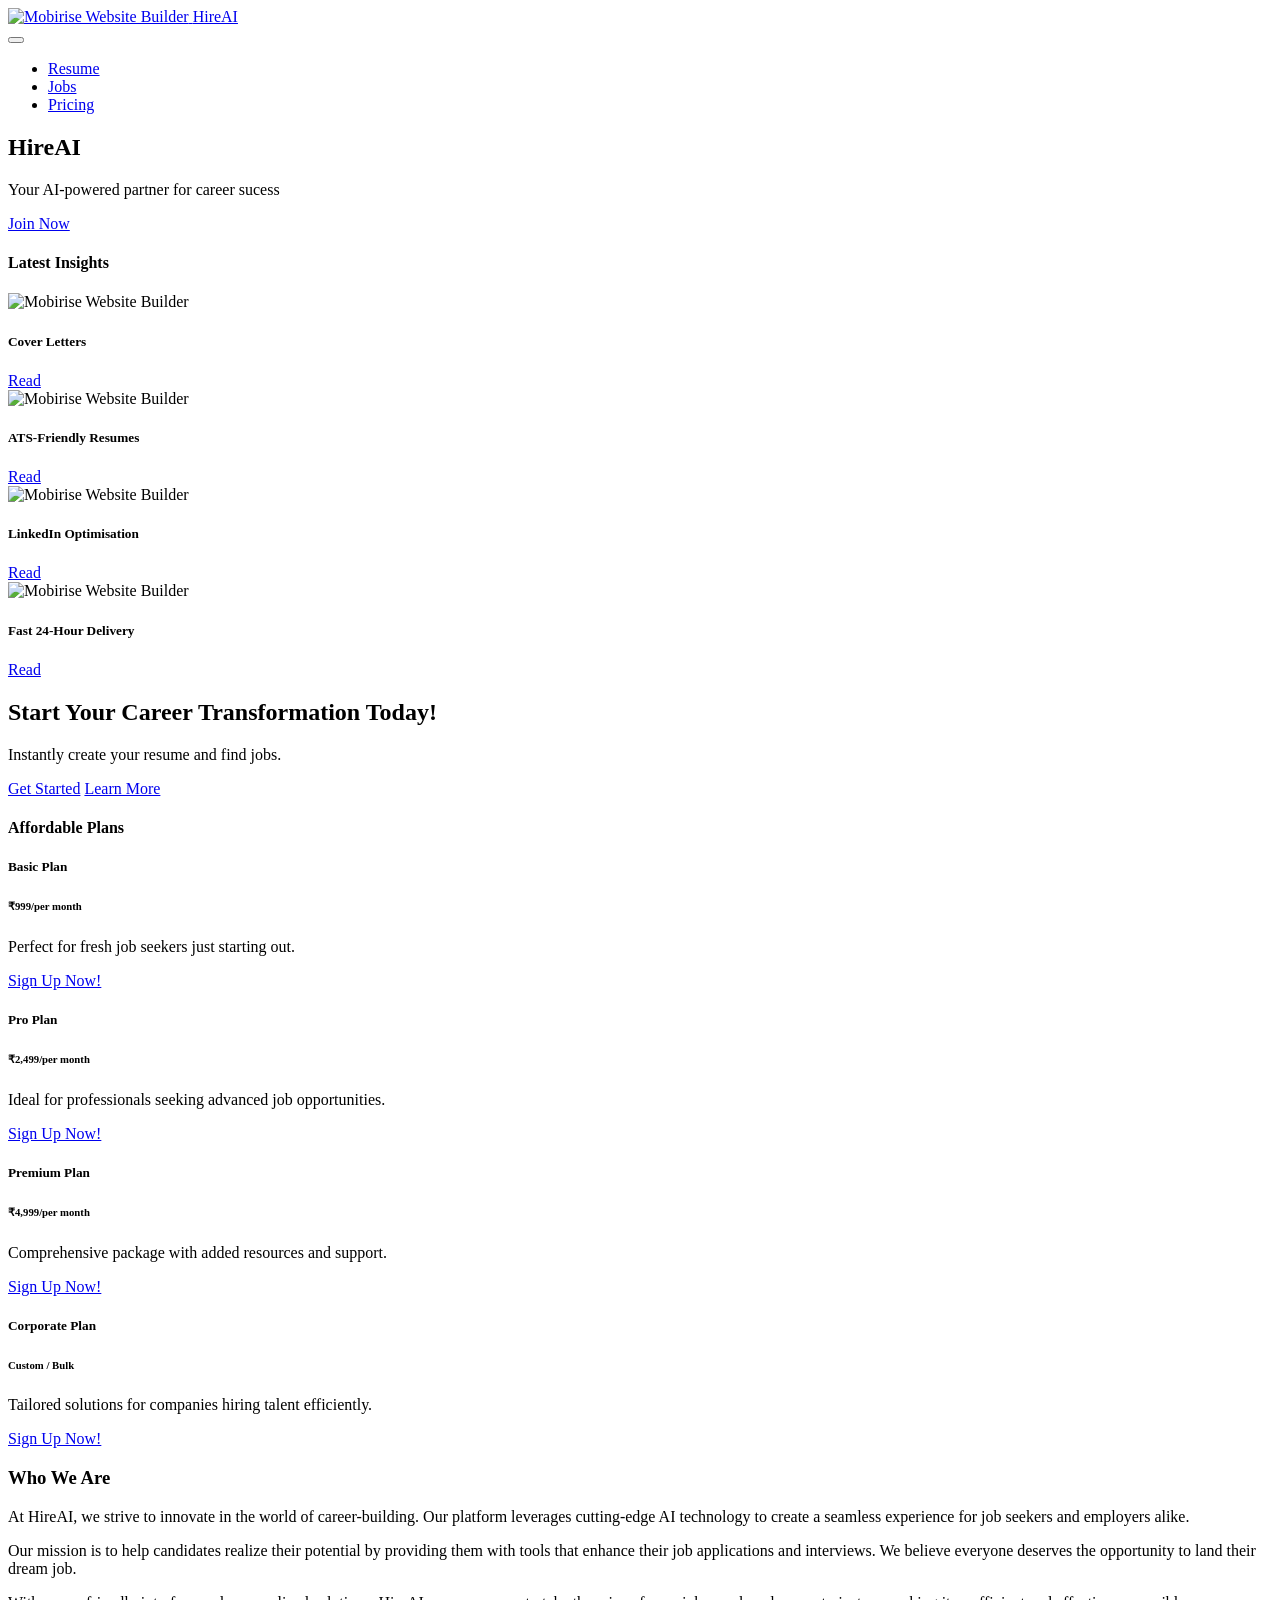
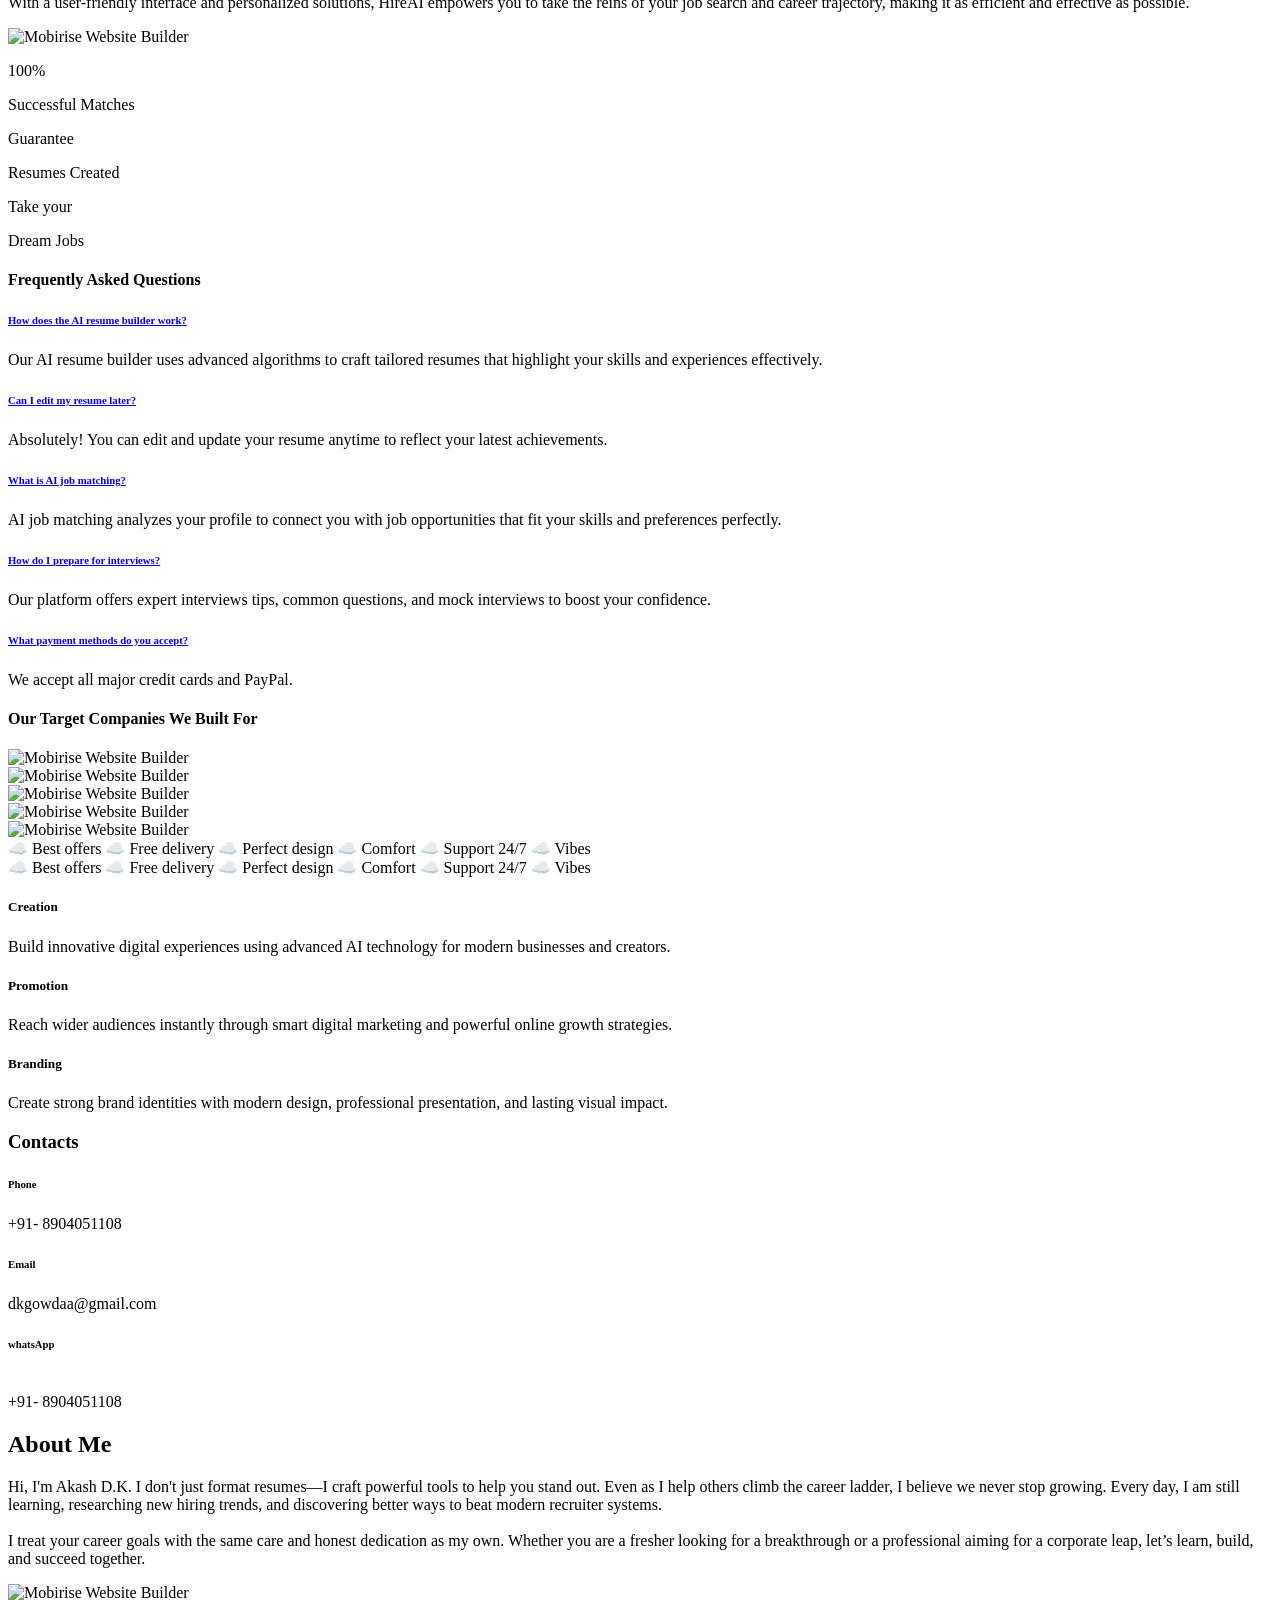
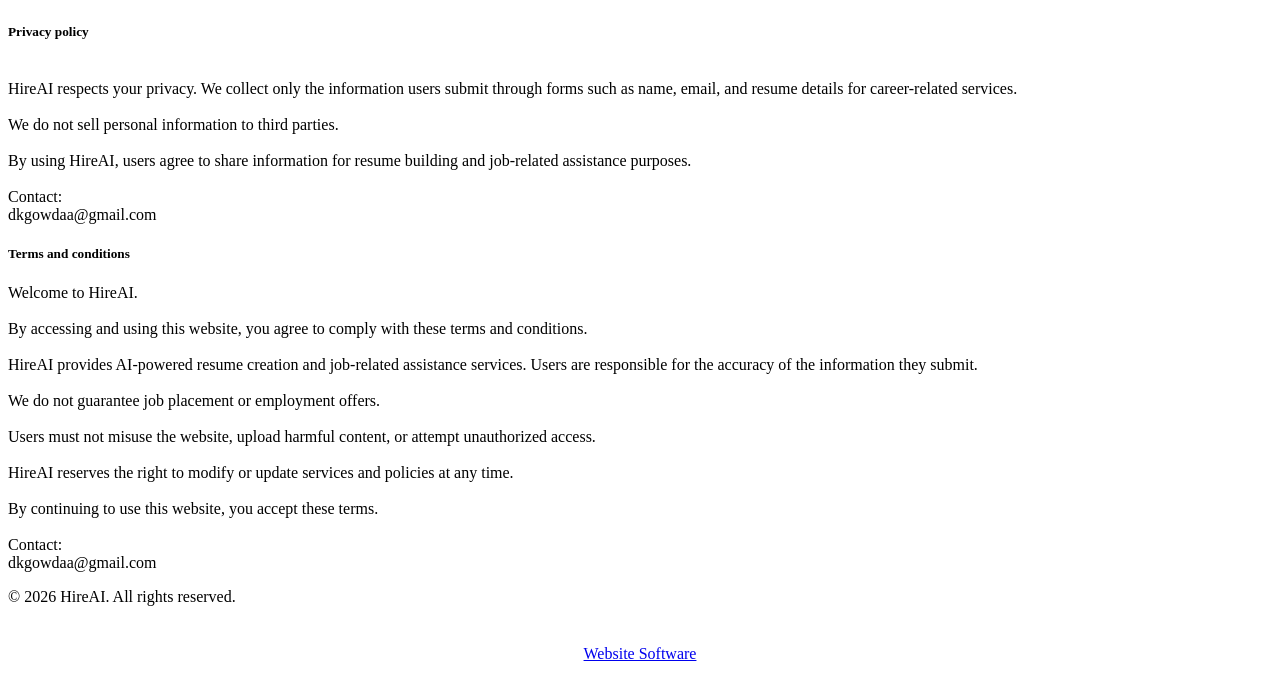
==== commit eb2f4a96: "update via background" ====
--- a/index.html
+++ b/index.html
@@ -19,7 +19,7 @@
   <link rel="stylesheet" href="assets/theme/css/style.css">
   <link rel="preload" href="https://fonts.googleapis.com/css2?family=Manrope:wght@400;700&display=swap&display=swap" as="style" onload="this.onload=null;this.rel='stylesheet'">
   <noscript><link rel="stylesheet" href="https://fonts.googleapis.com/css2?family=Manrope:wght@400;700&display=swap&display=swap"></noscript>
-  <link rel="preload" as="style" href="assets/mobirise/css/mbr-additional.css?v=A4qobz"><link rel="stylesheet" href="assets/mobirise/css/mbr-additional.css?v=A4qobz" type="text/css">
+  <link rel="preload" as="style" href="assets/mobirise/css/mbr-additional.css?v=TW3Hcv"><link rel="stylesheet" href="assets/mobirise/css/mbr-additional.css?v=TW3Hcv" type="text/css">
 
   
   
@@ -718,7 +718,7 @@
             </div>
         </div>
     </div>
-</section><section class="display-7" style="padding: 0;align-items: center;justify-content: center;flex-wrap: wrap;    align-content: center;display: flex;position: relative;height: 4rem;"><a href="https://mobiri.se/" style="flex: 1 1;height: 4rem;position: absolute;width: 100%;z-index: 1;"><img alt="" style="height: 4rem;" src="[data-uri]"></a><p style="margin: 0;text-align: center;" class="display-7">&#8204;</p><a style="z-index:1" href="https://mobirise.com/drag-drop-website-builder.html">Drag & Drop Website Builder</a></section><script src="assets/bootstrap/js/bootstrap.bundle.min.js"></script>  <script src="assets/parallax/jarallax.js"></script>  <script src="assets/smoothscroll/smooth-scroll.js"></script>  <script src="assets/ytplayer/index.js"></script>  <script src="assets/dropdown/js/navbar-dropdown.js"></script>  <script src="assets/mbr-switch-arrow/mbr-switch-arrow.js"></script>  <script src="assets/vimeoplayer/player.js"></script>  <script src="assets/theme/js/script.js"></script>  
+</section><section class="display-7" style="padding: 0;align-items: center;justify-content: center;flex-wrap: wrap;    align-content: center;display: flex;position: relative;height: 4rem;"><a href="https://mobiri.se/" style="flex: 1 1;height: 4rem;position: absolute;width: 100%;z-index: 1;"><img alt="" style="height: 4rem;" src="[data-uri]"></a><p style="margin: 0;text-align: center;" class="display-7">&#8204;</p><a style="z-index:1" href="https://mobirise.com"> Website Software</a></section><script src="assets/bootstrap/js/bootstrap.bundle.min.js"></script>  <script src="assets/parallax/jarallax.js"></script>  <script src="assets/smoothscroll/smooth-scroll.js"></script>  <script src="assets/ytplayer/index.js"></script>  <script src="assets/dropdown/js/navbar-dropdown.js"></script>  <script src="assets/mbr-switch-arrow/mbr-switch-arrow.js"></script>  <script src="assets/vimeoplayer/player.js"></script>  <script src="assets/theme/js/script.js"></script>  
   
   
 </body>
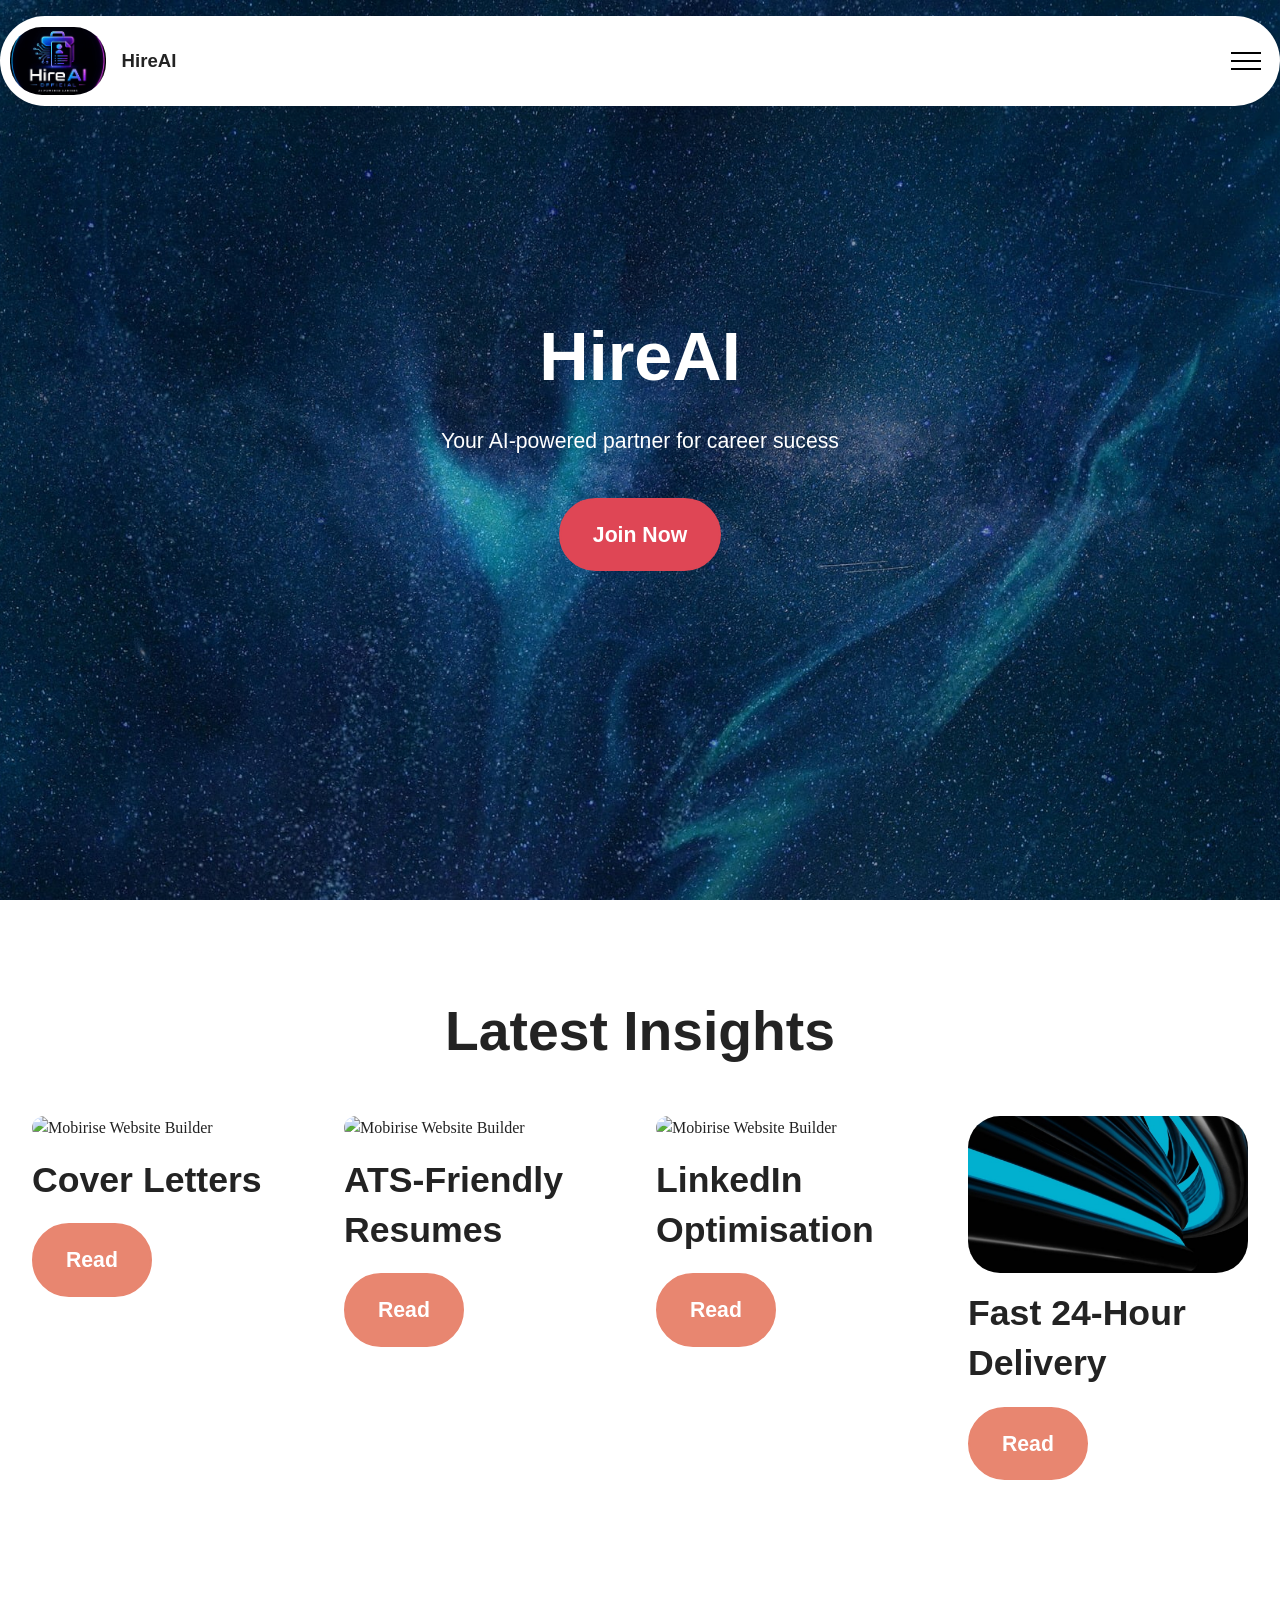
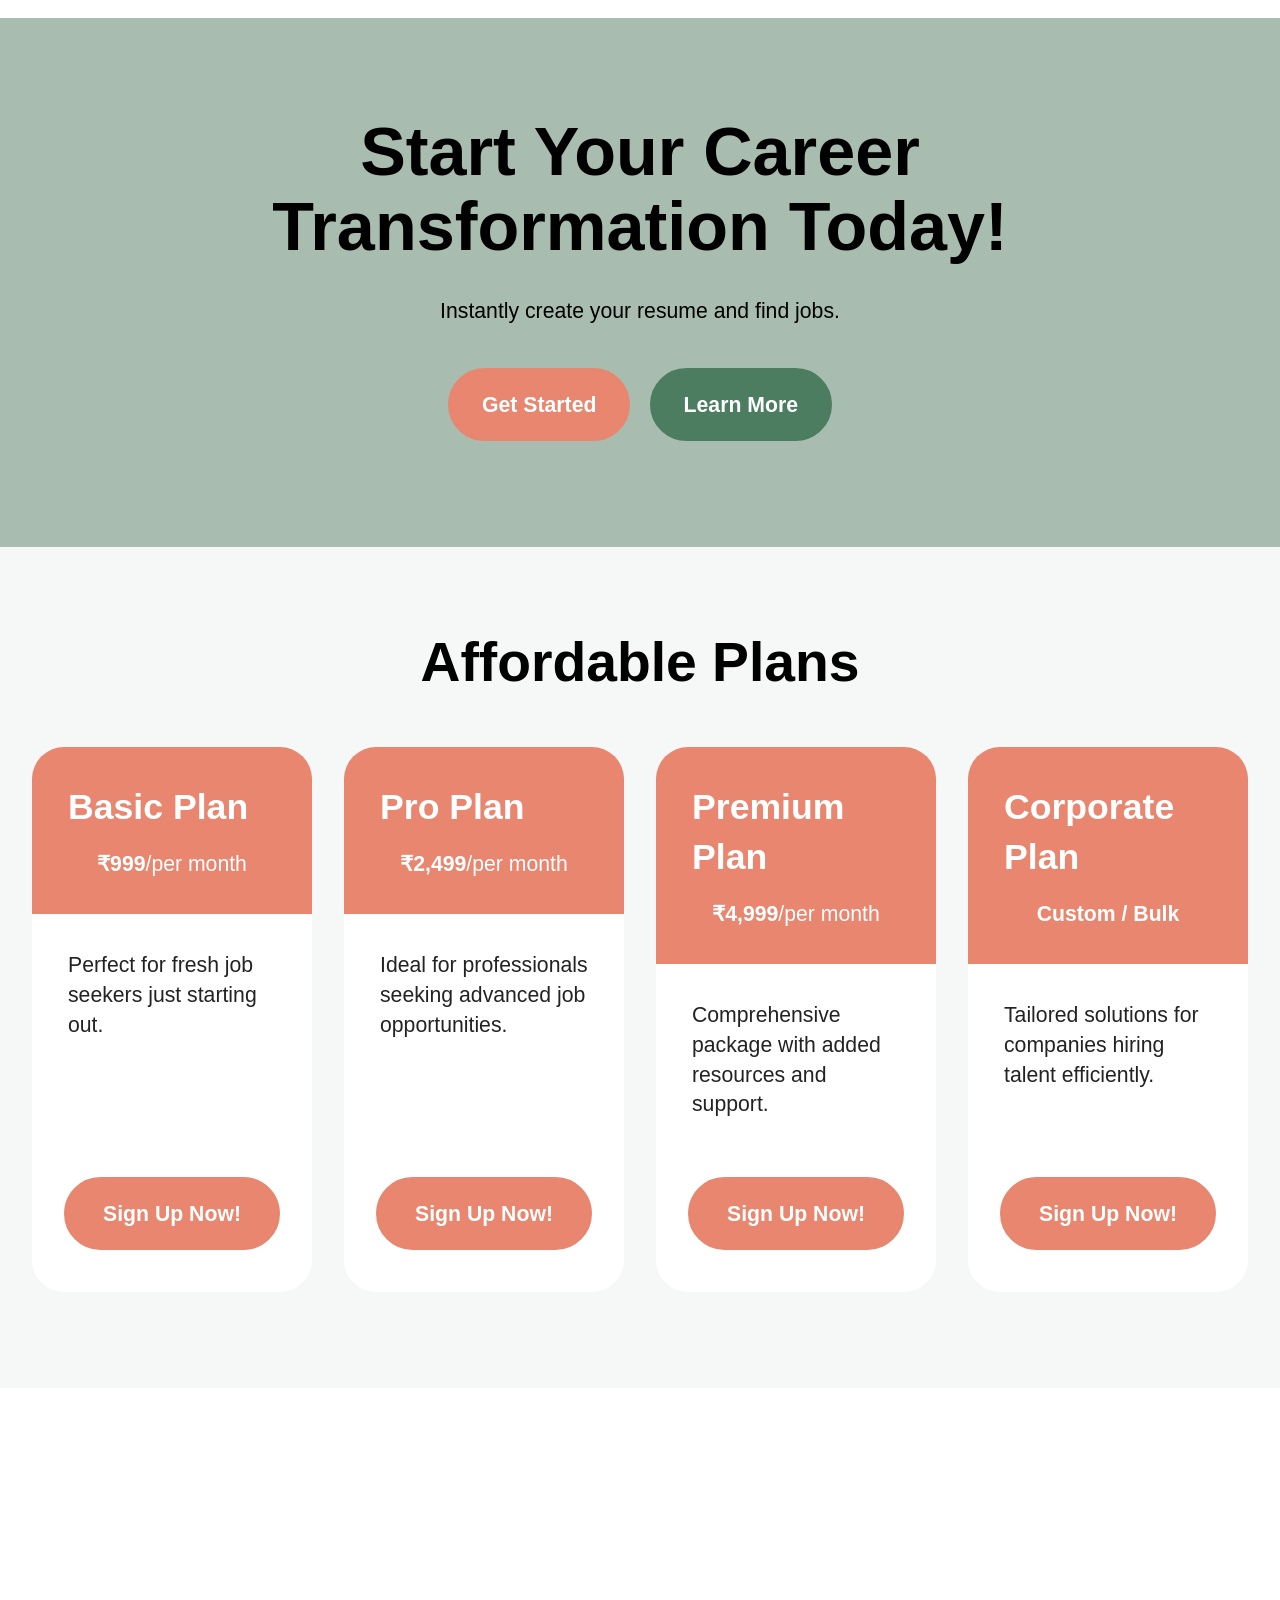
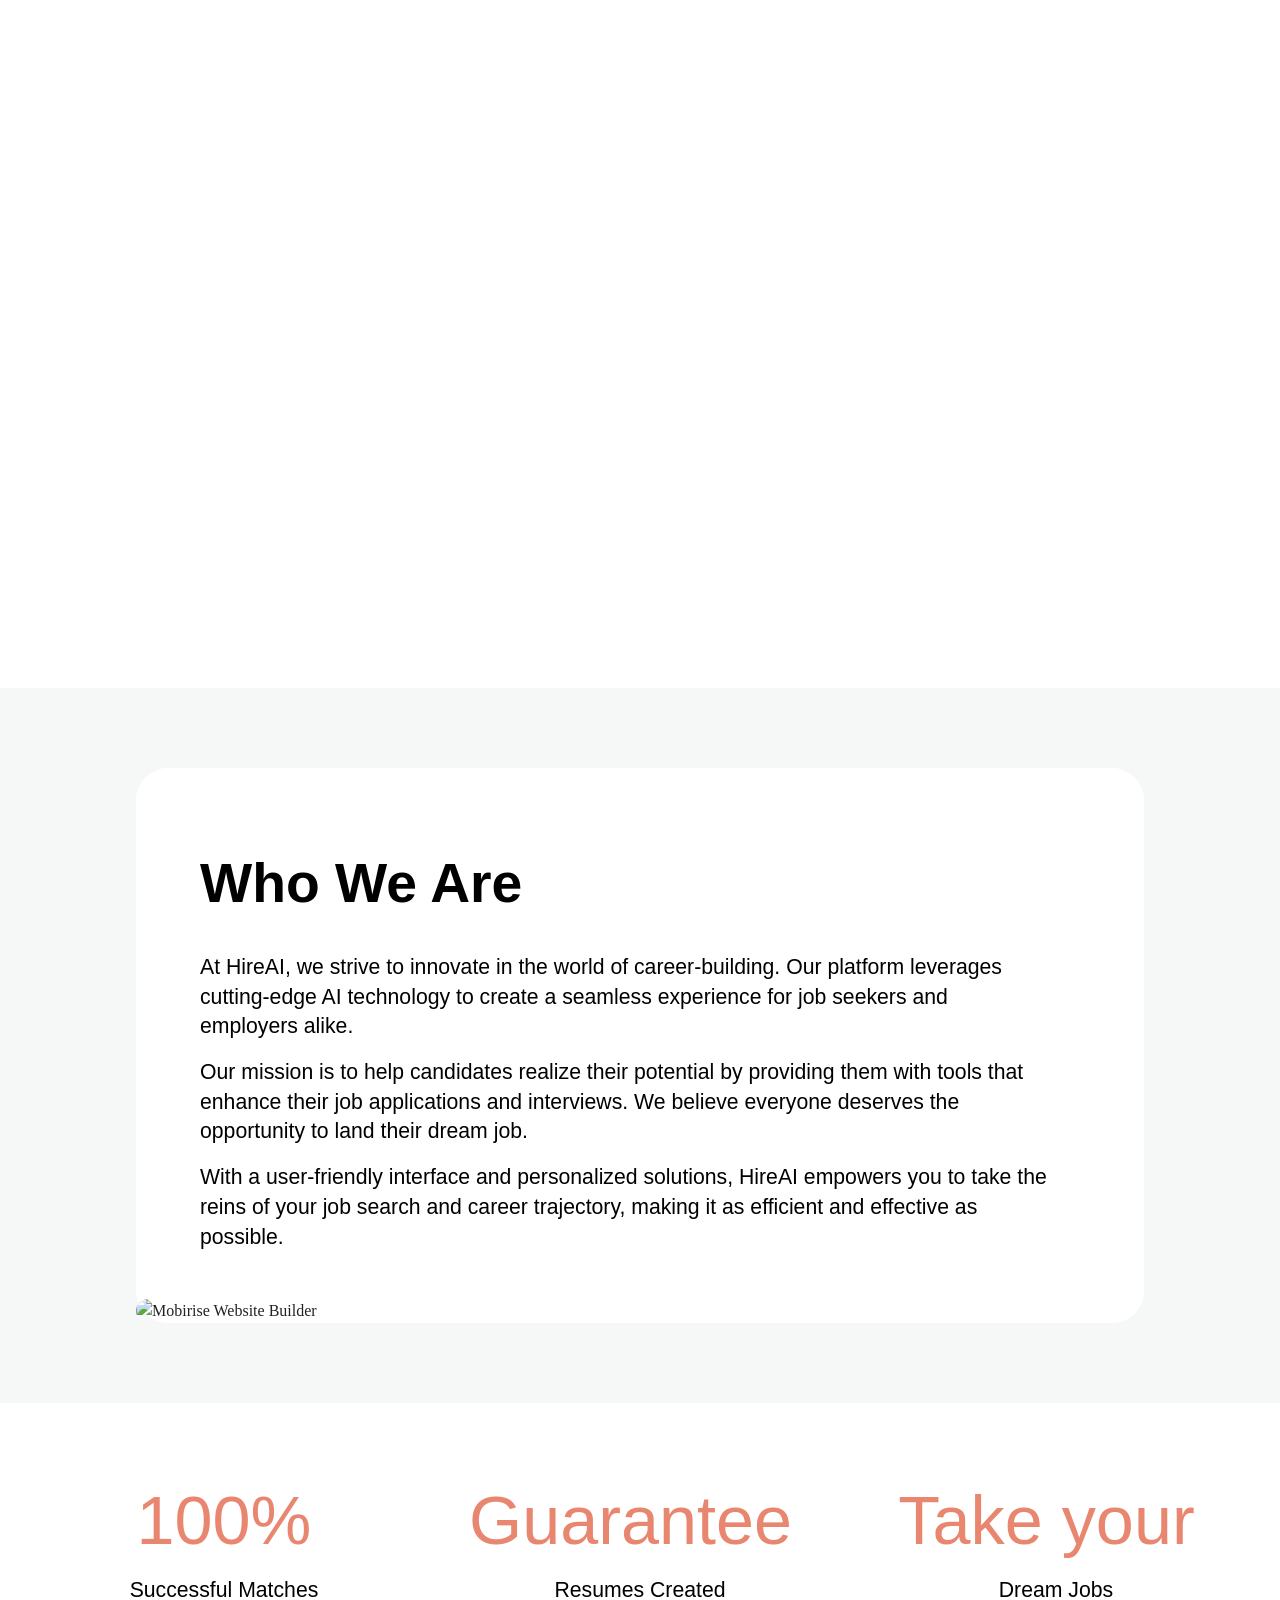
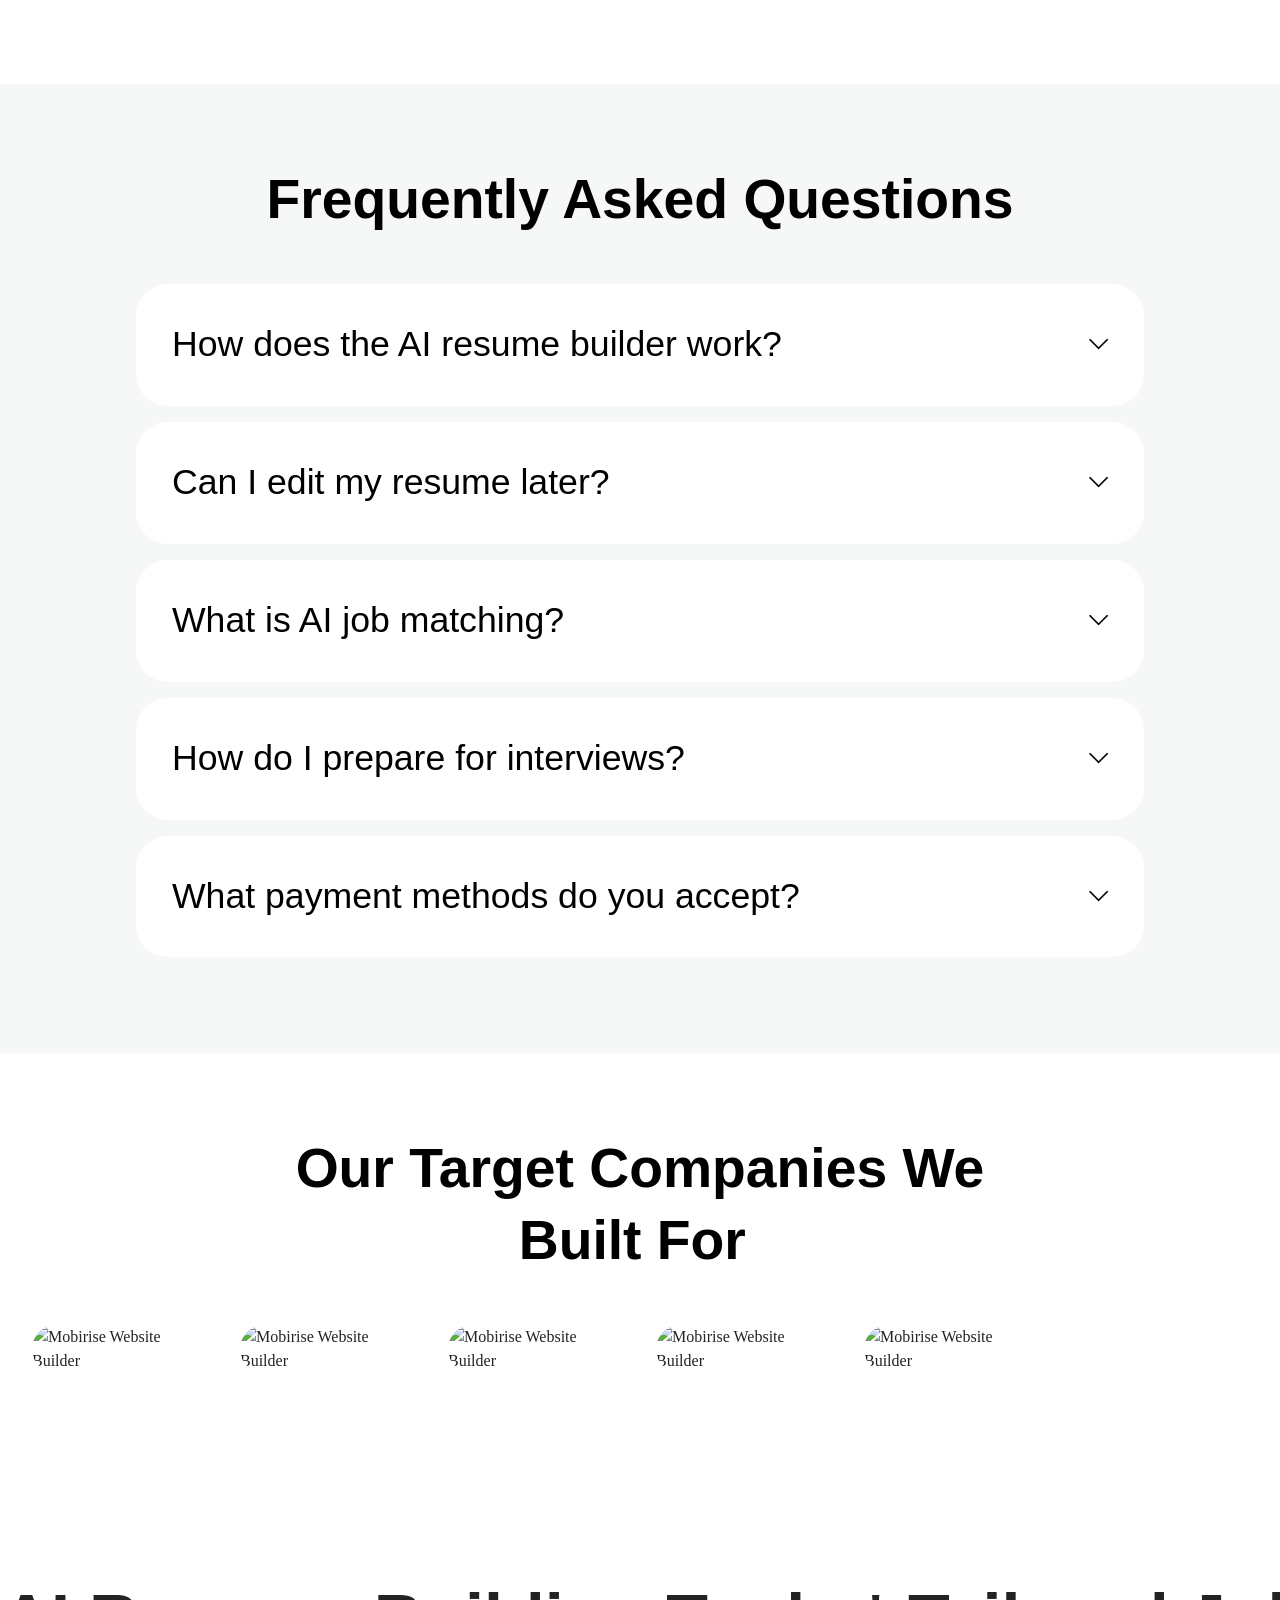
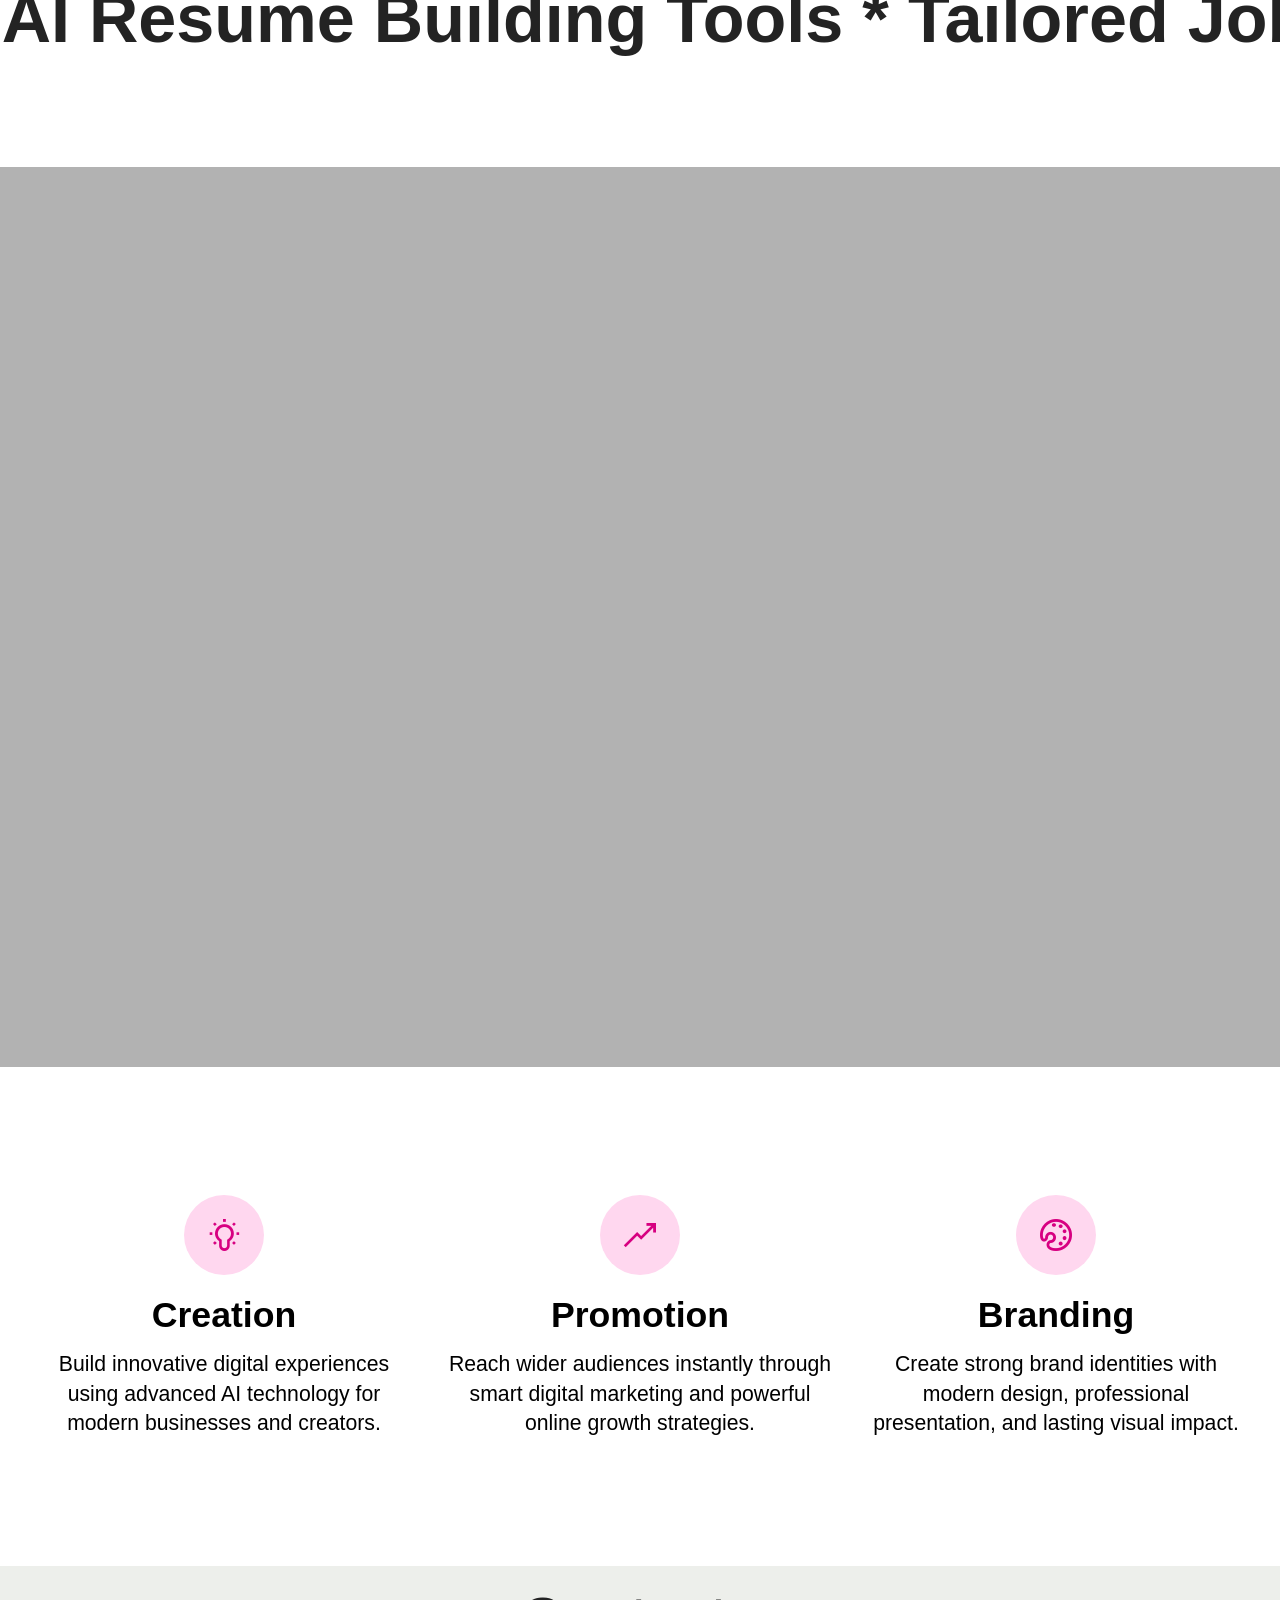
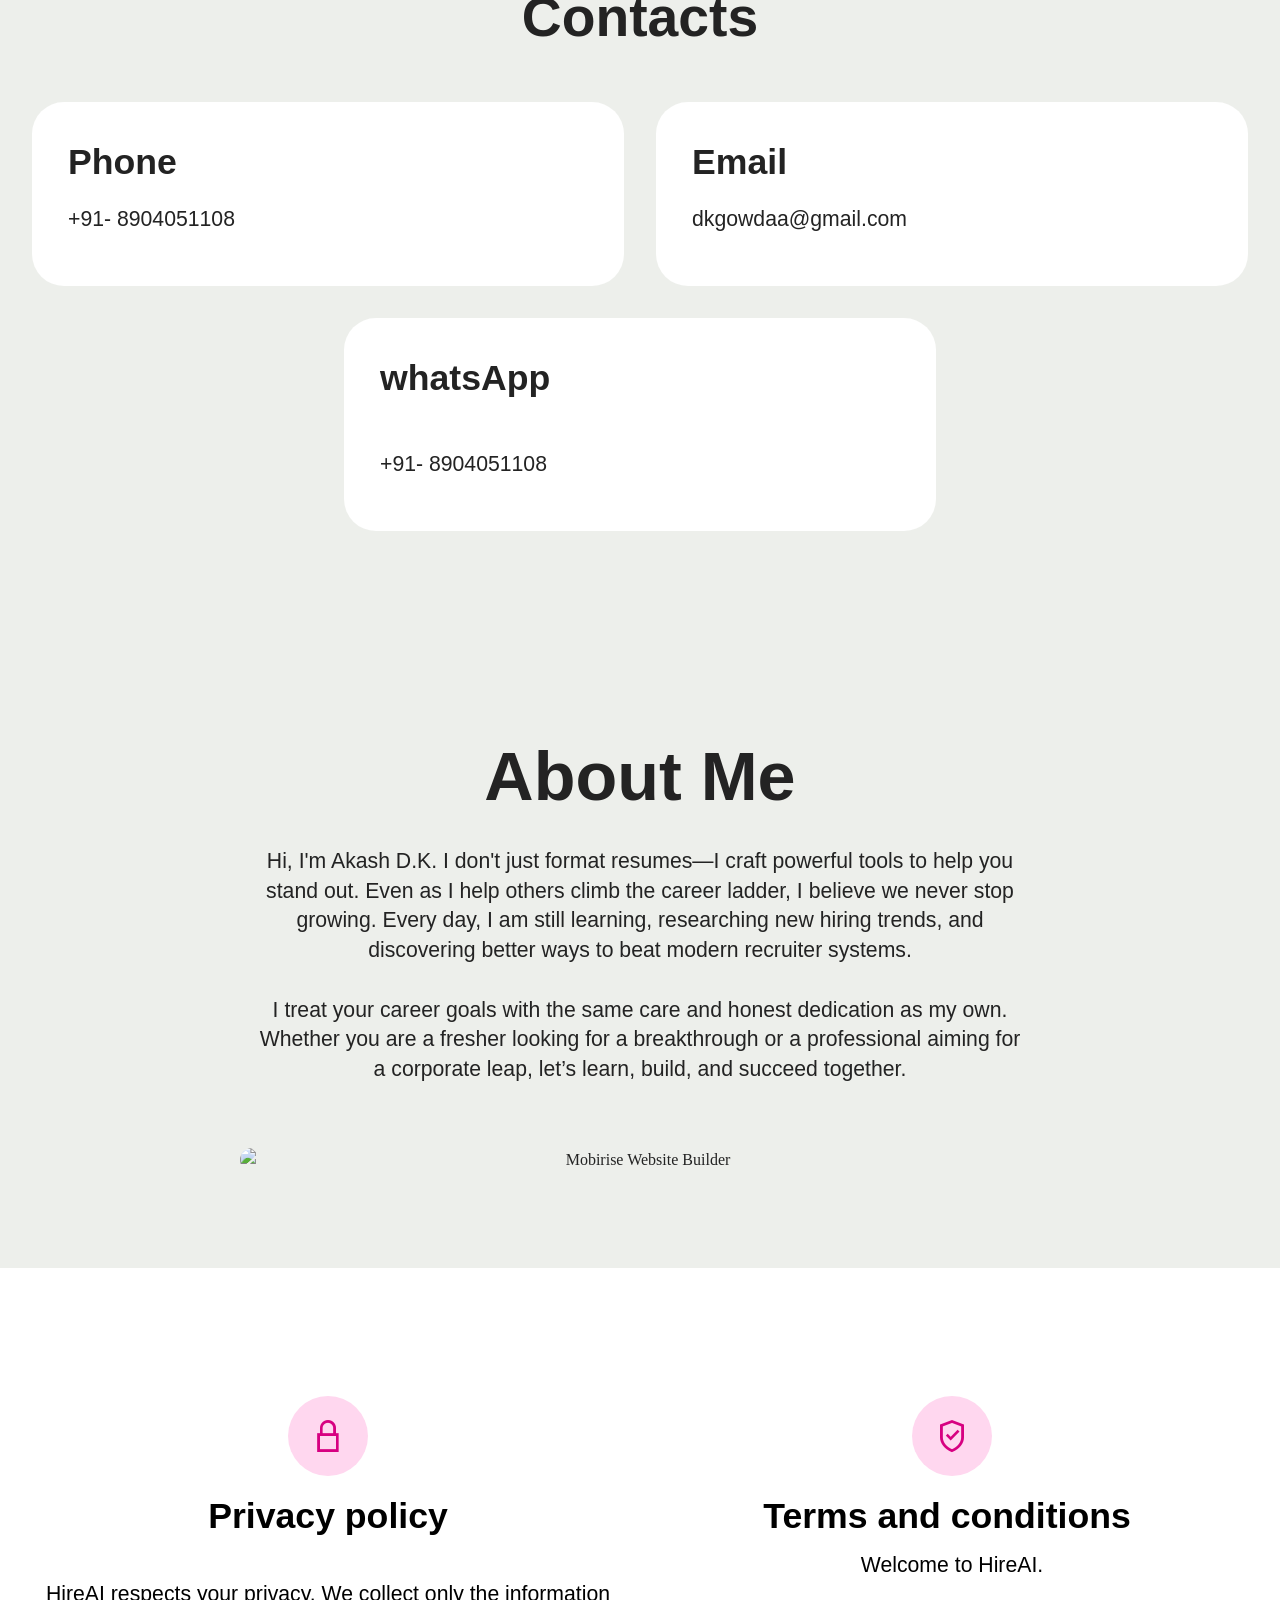
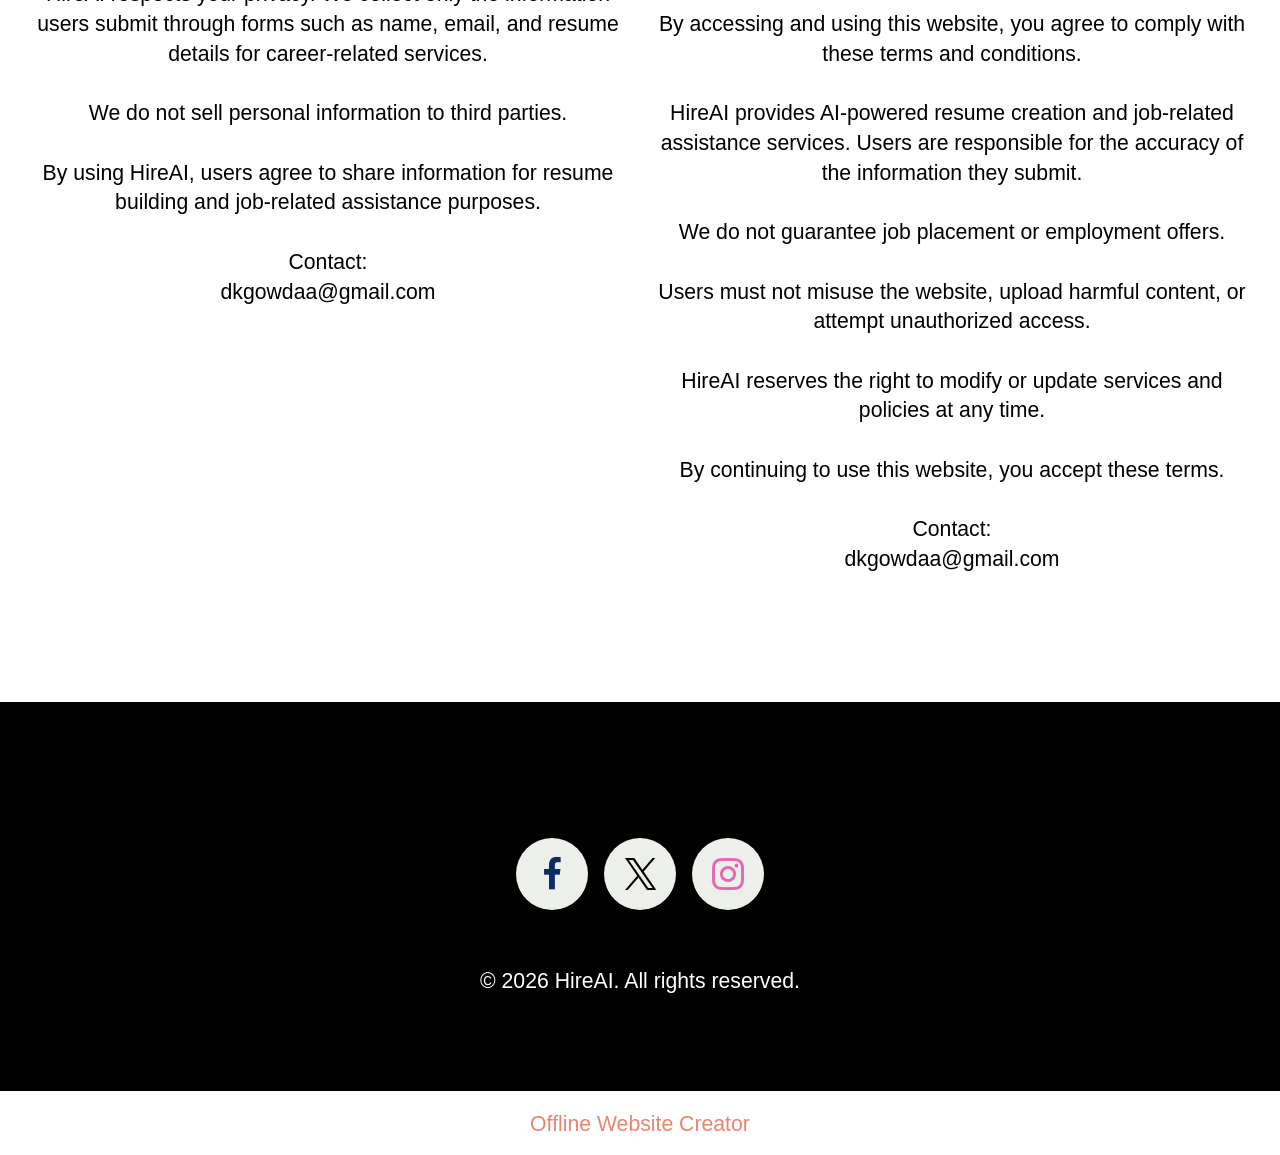
==== commit 711082f5: "Remove background video  added  image background" ====
--- a/index.html
+++ b/index.html
@@ -19,7 +19,7 @@
   <link rel="stylesheet" href="assets/theme/css/style.css">
   <link rel="preload" href="https://fonts.googleapis.com/css2?family=Manrope:wght@400;700&display=swap&display=swap" as="style" onload="this.onload=null;this.rel='stylesheet'">
   <noscript><link rel="stylesheet" href="https://fonts.googleapis.com/css2?family=Manrope:wght@400;700&display=swap&display=swap"></noscript>
-  <link rel="preload" as="style" href="assets/mobirise/css/mbr-additional.css?v=TW3Hcv"><link rel="stylesheet" href="assets/mobirise/css/mbr-additional.css?v=TW3Hcv" type="text/css">
+  <link rel="preload" as="style" href="assets/mobirise/css/mbr-additional.css?v=eUQSb3"><link rel="stylesheet" href="assets/mobirise/css/mbr-additional.css?v=eUQSb3" type="text/css">
 
   
   
@@ -718,7 +718,7 @@
             </div>
         </div>
     </div>
-</section><section class="display-7" style="padding: 0;align-items: center;justify-content: center;flex-wrap: wrap;    align-content: center;display: flex;position: relative;height: 4rem;"><a href="https://mobiri.se/" style="flex: 1 1;height: 4rem;position: absolute;width: 100%;z-index: 1;"><img alt="" style="height: 4rem;" src="[data-uri]"></a><p style="margin: 0;text-align: center;" class="display-7">&#8204;</p><a style="z-index:1" href="https://mobirise.com"> Website Software</a></section><script src="assets/bootstrap/js/bootstrap.bundle.min.js"></script>  <script src="assets/parallax/jarallax.js"></script>  <script src="assets/smoothscroll/smooth-scroll.js"></script>  <script src="assets/ytplayer/index.js"></script>  <script src="assets/dropdown/js/navbar-dropdown.js"></script>  <script src="assets/mbr-switch-arrow/mbr-switch-arrow.js"></script>  <script src="assets/vimeoplayer/player.js"></script>  <script src="assets/theme/js/script.js"></script>  
+</section><section class="display-7" style="padding: 0;align-items: center;justify-content: center;flex-wrap: wrap;    align-content: center;display: flex;position: relative;height: 4rem;"><a href="https://mobiri.se/" style="flex: 1 1;height: 4rem;position: absolute;width: 100%;z-index: 1;"><img alt="" style="height: 4rem;" src="[data-uri]"></a><p style="margin: 0;text-align: center;" class="display-7">&#8204;</p><a style="z-index:1" href="https://mobirise.com/offline-website-builder.html">Offline Website Creator</a></section><script src="assets/bootstrap/js/bootstrap.bundle.min.js"></script>  <script src="assets/parallax/jarallax.js"></script>  <script src="assets/smoothscroll/smooth-scroll.js"></script>  <script src="assets/ytplayer/index.js"></script>  <script src="assets/dropdown/js/navbar-dropdown.js"></script>  <script src="assets/mbr-switch-arrow/mbr-switch-arrow.js"></script>  <script src="assets/vimeoplayer/player.js"></script>  <script src="assets/theme/js/script.js"></script>  
   
   
 </body>
--- a/assets/web/assets/mobirise-icons2/mobirise2.css
+++ b/assets/web/assets/mobirise-icons2/mobirise2.css
@@ -0,0 +1,499 @@
+@font-face {
+  font-family: 'Moririse2';
+  font-display: swap;
+  src:  url('mobirise2.eot?f2bix4');
+  src:  url('mobirise2.eot?f2bix4#iefix') format('embedded-opentype'),
+    url('mobirise2.woff2?f2bix4') format('woff2'),
+    url('mobirise2.woff?f2bix4') format('woff'),
+    url('mobirise2.ttf?f2bix4') format('truetype'),
+    url('mobirise2.svg?f2bix4#mobirise2') format('svg');
+  font-weight: normal;
+  font-style: normal;
+}
+
+[class^="mobi-"], [class*=" mobi-"] {
+  /* use !important to prevent issues with browser extensions that change fonts */
+  font-family: 'Moririse2' !important;
+  speak: none;
+  font-style: normal;
+  font-weight: normal;
+  font-variant: normal;
+  text-transform: none;
+  line-height: 1;
+
+  /* Better Font Rendering =========== */
+  -webkit-font-smoothing: antialiased;
+  -moz-osx-font-smoothing: grayscale;
+}
+
+.mobi-mbri-add-submenu:before {
+  content: "\e900";
+}
+.mobi-mbri-alert:before {
+  content: "\e901";
+}
+.mobi-mbri-align-center:before {
+  content: "\e902";
+}
+.mobi-mbri-align-justify:before {
+  content: "\e903";
+}
+.mobi-mbri-align-left:before {
+  content: "\e904";
+}
+.mobi-mbri-align-right:before {
+  content: "\e905";
+}
+.mobi-mbri-android:before {
+  content: "\e906";
+}
+.mobi-mbri-apple:before {
+  content: "\e907";
+}
+.mobi-mbri-arrow-down:before {
+  content: "\e908";
+}
+.mobi-mbri-arrow-next:before {
+  content: "\e909";
+}
+.mobi-mbri-arrow-prev:before {
+  content: "\e90a";
+}
+.mobi-mbri-arrow-up:before {
+  content: "\e90b";
+}
+.mobi-mbri-bold:before {
+  content: "\e90c";
+}
+.mobi-mbri-bookmark:before {
+  content: "\e90d";
+}
+.mobi-mbri-bootstrap:before {
+  content: "\e90e";
+}
+.mobi-mbri-briefcase:before {
+  content: "\e90f";
+}
+.mobi-mbri-browse:before {
+  content: "\e910";
+}
+.mobi-mbri-bulleted-list:before {
+  content: "\e911";
+}
+.mobi-mbri-calendar:before {
+  content: "\e912";
+}
+.mobi-mbri-camera:before {
+  content: "\e913";
+}
+.mobi-mbri-cart-add:before {
+  content: "\e914";
+}
+.mobi-mbri-cart-full:before {
+  content: "\e915";
+}
+.mobi-mbri-cash:before {
+  content: "\e916";
+}
+.mobi-mbri-change-style:before {
+  content: "\e917";
+}
+.mobi-mbri-chat:before {
+  content: "\e918";
+}
+.mobi-mbri-clock:before {
+  content: "\e919";
+}
+.mobi-mbri-close:before {
+  content: "\e91a";
+}
+.mobi-mbri-cloud:before {
+  content: "\e91b";
+}
+.mobi-mbri-code:before {
+  content: "\e91c";
+}
+.mobi-mbri-contact-form:before {
+  content: "\e91d";
+}
+.mobi-mbri-credit-card:before {
+  content: "\e91e";
+}
+.mobi-mbri-cursor-click:before {
+  content: "\e91f";
+}
+.mobi-mbri-cust-feedback:before {
+  content: "\e920";
+}
+.mobi-mbri-database:before {
+  content: "\e921";
+}
+.mobi-mbri-delivery:before {
+  content: "\e922";
+}
+.mobi-mbri-desktop:before {
+  content: "\e923";
+}
+.mobi-mbri-devices:before {
+  content: "\e924";
+}
+.mobi-mbri-down:before {
+  content: "\e925";
+}
+.mobi-mbri-download-2:before {
+  content: "\e926";
+}
+.mobi-mbri-download:before {
+  content: "\e927";
+}
+.mobi-mbri-drag-n-drop-2:before {
+  content: "\e928";
+}
+.mobi-mbri-drag-n-drop:before {
+  content: "\e929";
+}
+.mobi-mbri-edit-2:before {
+  content: "\e92a";
+}
+.mobi-mbri-edit:before {
+  content: "\e92b";
+}
+.mobi-mbri-error:before {
+  content: "\e92c";
+}
+.mobi-mbri-extension:before {
+  content: "\e92d";
+}
+.mobi-mbri-features:before {
+  content: "\e92e";
+}
+.mobi-mbri-file:before {
+  content: "\e92f";
+}
+.mobi-mbri-flag:before {
+  content: "\e930";
+}
+.mobi-mbri-folder:before {
+  content: "\e931";
+}
+.mobi-mbri-gift:before {
+  content: "\e932";
+}
+.mobi-mbri-github:before {
+  content: "\e933";
+}
+.mobi-mbri-globe-2:before {
+  content: "\e934";
+}
+.mobi-mbri-globe:before {
+  content: "\e935";
+}
+.mobi-mbri-growing-chart:before {
+  content: "\e936";
+}
+.mobi-mbri-hearth:before {
+  content: "\e937";
+}
+.mobi-mbri-help:before {
+  content: "\e938";
+}
+.mobi-mbri-home:before {
+  content: "\e939";
+}
+.mobi-mbri-hot-cup:before {
+  content: "\e93a";
+}
+.mobi-mbri-idea:before {
+  content: "\e93b";
+}
+.mobi-mbri-image-gallery:before {
+  content: "\e93c";
+}
+.mobi-mbri-image-slider:before {
+  content: "\e93d";
+}
+.mobi-mbri-info:before {
+  content: "\e93e";
+}
+.mobi-mbri-italic:before {
+  content: "\e93f";
+}
+.mobi-mbri-key:before {
+  content: "\e940";
+}
+.mobi-mbri-laptop:before {
+  content: "\e941";
+}
+.mobi-mbri-layers:before {
+  content: "\e942";
+}
+.mobi-mbri-left-right:before {
+  content: "\e943";
+}
+.mobi-mbri-left:before {
+  content: "\e944";
+}
+.mobi-mbri-letter:before {
+  content: "\e945";
+}
+.mobi-mbri-like:before {
+  content: "\e946";
+}
+.mobi-mbri-link:before {
+  content: "\e947";
+}
+.mobi-mbri-lock:before {
+  content: "\e948";
+}
+.mobi-mbri-login:before {
+  content: "\e949";
+}
+.mobi-mbri-logout:before {
+  content: "\e94a";
+}
+.mobi-mbri-magic-stick:before {
+  content: "\e94b";
+}
+.mobi-mbri-map-pin:before {
+  content: "\e94c";
+}
+.mobi-mbri-menu:before {
+  content: "\e94d";
+}
+.mobi-mbri-mobile-2:before {
+  content: "\e94e";
+}
+.mobi-mbri-mobile-horizontal:before {
+  content: "\e94f";
+}
+.mobi-mbri-mobile:before {
+  content: "\e950";
+}
+.mobi-mbri-mobirise:before {
+  content: "\e951";
+}
+.mobi-mbri-more-horizontal:before {
+  content: "\e952";
+}
+.mobi-mbri-more-vertical:before {
+  content: "\e953";
+}
+.mobi-mbri-music:before {
+  content: "\e954";
+}
+.mobi-mbri-new-file:before {
+  content: "\e955";
+}
+.mobi-mbri-numbered-list:before {
+  content: "\e956";
+}
+.mobi-mbri-opened-folder:before {
+  content: "\e957";
+}
+.mobi-mbri-pages:before {
+  content: "\e958";
+}
+.mobi-mbri-paper-plane:before {
+  content: "\e959";
+}
+.mobi-mbri-paperclip:before {
+  content: "\e95a";
+}
+.mobi-mbri-phone:before {
+  content: "\e95b";
+}
+.mobi-mbri-photo:before {
+  content: "\e95c";
+}
+.mobi-mbri-photos:before {
+  content: "\e95d";
+}
+.mobi-mbri-pin:before {
+  content: "\e95e";
+}
+.mobi-mbri-play:before {
+  content: "\e95f";
+}
+.mobi-mbri-plus:before {
+  content: "\e960";
+}
+.mobi-mbri-preview:before {
+  content: "\e961";
+}
+.mobi-mbri-print:before {
+  content: "\e962";
+}
+.mobi-mbri-protect:before {
+  content: "\e963";
+}
+.mobi-mbri-question:before {
+  content: "\e964";
+}
+.mobi-mbri-quote-left:before {
+  content: "\e965";
+}
+.mobi-mbri-quote-right:before {
+  content: "\e966";
+}
+.mobi-mbri-redo:before {
+  content: "\e967";
+}
+.mobi-mbri-refresh:before {
+  content: "\e968";
+}
+.mobi-mbri-responsive-2:before {
+  content: "\e969";
+}
+.mobi-mbri-responsive:before {
+  content: "\e96a";
+}
+.mobi-mbri-right:before {
+  content: "\e96b";
+}
+.mobi-mbri-rocket:before {
+  content: "\e96c";
+}
+.mobi-mbri-sad-face:before {
+  content: "\e96d";
+}
+.mobi-mbri-sale:before {
+  content: "\e96e";
+}
+.mobi-mbri-save:before {
+  content: "\e96f";
+}
+.mobi-mbri-search:before {
+  content: "\e970";
+}
+.mobi-mbri-setting-2:before {
+  content: "\e971";
+}
+.mobi-mbri-setting-3:before {
+  content: "\e972";
+}
+.mobi-mbri-setting:before {
+  content: "\e973";
+}
+.mobi-mbri-share:before {
+  content: "\e974";
+}
+.mobi-mbri-shopping-bag:before {
+  content: "\e975";
+}
+.mobi-mbri-shopping-basket:before {
+  content: "\e976";
+}
+.mobi-mbri-shopping-cart:before {
+  content: "\e977";
+}
+.mobi-mbri-sites:before {
+  content: "\e978";
+}
+.mobi-mbri-smile-face:before {
+  content: "\e979";
+}
+.mobi-mbri-speed:before {
+  content: "\e97a";
+}
+.mobi-mbri-star:before {
+  content: "\e97b";
+}
+.mobi-mbri-success:before {
+  content: "\e97c";
+}
+.mobi-mbri-sun:before {
+  content: "\e97d";
+}
+.mobi-mbri-sun2:before {
+  content: "\e97e";
+}
+.mobi-mbri-tablet-vertical:before {
+  content: "\e97f";
+}
+.mobi-mbri-tablet:before {
+  content: "\e980";
+}
+.mobi-mbri-target:before {
+  content: "\e981";
+}
+.mobi-mbri-timer:before {
+  content: "\e982";
+}
+.mobi-mbri-to-ftp:before {
+  content: "\e983";
+}
+.mobi-mbri-to-local-drive:before {
+  content: "\e984";
+}
+.mobi-mbri-touch-swipe:before {
+  content: "\e985";
+}
+.mobi-mbri-touch:before {
+  content: "\e986";
+}
+.mobi-mbri-trash:before {
+  content: "\e987";
+}
+.mobi-mbri-underline:before {
+  content: "\e988";
+}
+.mobi-mbri-undo:before {
+  content: "\e989";
+}
+.mobi-mbri-unlink:before {
+  content: "\e98a";
+}
+.mobi-mbri-unlock:before {
+  content: "\e98b";
+}
+.mobi-mbri-up-down:before {
+  content: "\e98c";
+}
+.mobi-mbri-up:before {
+  content: "\e98d";
+}
+.mobi-mbri-update:before {
+  content: "\e98e";
+}
+.mobi-mbri-upload-2:before {
+  content: "\e98f";
+}
+.mobi-mbri-upload:before {
+  content: "\e990";
+}
+.mobi-mbri-user-2:before {
+  content: "\e991";
+}
+.mobi-mbri-user:before {
+  content: "\e992";
+}
+.mobi-mbri-users:before {
+  content: "\e993";
+}
+.mobi-mbri-video-play:before {
+  content: "\e994";
+}
+.mobi-mbri-video:before {
+  content: "\e995";
+}
+.mobi-mbri-watch:before {
+  content: "\e996";
+}
+.mobi-mbri-website-theme-2:before {
+  content: "\e997";
+}
+.mobi-mbri-website-theme:before {
+  content: "\e998";
+}
+.mobi-mbri-wifi:before {
+  content: "\e999";
+}
+.mobi-mbri-windows:before {
+  content: "\e99a";
+}
+.mobi-mbri-zoom-in:before {
+  content: "\e99b";
+}
+.mobi-mbri-zoom-out:before {
+  content: "\e99c";
+}
--- a/assets/parallax/jarallax.css
+++ b/assets/parallax/jarallax.css
@@ -0,0 +1,15 @@
+.jarallax {
+    position: relative;
+    z-index: 0;
+}
+.jarallax > .jarallax-img {
+    position: absolute;
+    object-fit: cover;
+    /* support for plugin https://github.com/bfred-it/object-fit-images */
+    font-family: 'object-fit: cover;';
+    top: 0;
+    left: 0;
+    width: 100%;
+    height: 100%;
+    z-index: -1;
+}
--- a/assets/dropdown/css/style.css
+++ b/assets/dropdown/css/style.css
@@ -0,0 +1,265 @@
+.navbar-dropdown {
+  left: 0;
+  padding: 0;
+  position: absolute;
+  right: 0;
+  top: 0;
+  transition: all 0.45s ease;
+  z-index: 1030;
+  background: #282828; }
+  .navbar-dropdown .navbar-logo {
+    margin-right: 0.8rem;
+    transition: margin 0.3s ease-in-out;
+    vertical-align: middle; }
+    .navbar-dropdown .navbar-logo img {
+      height: 3.125rem;
+      transition: all 0.3s ease-in-out; }
+    .navbar-dropdown .navbar-logo.mbr-iconfont {
+      font-size: 3.125rem;
+      line-height: 3.125rem; }
+  .navbar-dropdown .navbar-caption {
+    font-weight: 700;
+    white-space: normal;
+    vertical-align: -4px;
+    line-height: 3.125rem !important; }
+    .navbar-dropdown .navbar-caption, .navbar-dropdown .navbar-caption:hover {
+      color: inherit;
+      text-decoration: none; }
+  .navbar-dropdown .mbr-iconfont + .navbar-caption {
+    vertical-align: -1px; }
+  .navbar-dropdown.navbar-fixed-top {
+    position: fixed; }
+  .navbar-dropdown .navbar-brand span {
+    vertical-align: -4px; }
+  .navbar-dropdown.bg-color.transparent {
+    background: none; }
+  .navbar-dropdown.navbar-short .navbar-brand {
+    padding: 0.625rem 0; }
+    .navbar-dropdown.navbar-short .navbar-brand span {
+      vertical-align: -1px; }
+  .navbar-dropdown.navbar-short .navbar-caption {
+    line-height: 2.375rem !important;
+    vertical-align: -2px; }
+  .navbar-dropdown.navbar-short .navbar-logo {
+    margin-right: 0.5rem; }
+    .navbar-dropdown.navbar-short .navbar-logo img {
+      height: 2.375rem; }
+    .navbar-dropdown.navbar-short .navbar-logo.mbr-iconfont {
+      font-size: 2.375rem;
+      line-height: 2.375rem; }
+  .navbar-dropdown.navbar-short .mbr-table-cell {
+    height: 3.625rem; }
+  .navbar-dropdown .navbar-close {
+    left: 0.6875rem;
+    position: fixed;
+    top: 0.75rem;
+    z-index: 1000; }
+  .navbar-dropdown .hamburger-icon {
+    content: "";
+    display: inline-block;
+    vertical-align: middle;
+    width: 16px;
+    -webkit-box-shadow: 0 -6px 0 1px #282828,0 0 0 1px #282828,0 6px 0 1px #282828;
+    -moz-box-shadow: 0 -6px 0 1px #282828,0 0 0 1px #282828,0 6px 0 1px #282828;
+    box-shadow: 0 -6px 0 1px #282828,0 0 0 1px #282828,0 6px 0 1px #282828; }
+
+.dropdown-menu .dropdown-toggle[data-toggle="dropdown-submenu"]::after {
+  border-bottom: 0.35em solid transparent;
+  border-left: 0.35em solid;
+  border-right: 0;
+  border-top: 0.35em solid transparent;
+  margin-left: 0.3rem; }
+
+.dropdown-menu .dropdown-item:focus {
+  outline: 0; }
+
+.nav-dropdown {
+  font-size: 0.75rem;
+  font-weight: 500;
+  height: auto !important; }
+  .nav-dropdown .nav-btn {
+    padding-left: 1rem; }
+  .nav-dropdown .link {
+    margin: .667em 1.667em;
+    font-weight: 500;
+    padding: 0;
+    transition: color .2s ease-in-out; }
+    .nav-dropdown .link.dropdown-toggle {
+      margin-right: 2.583em; }
+      .nav-dropdown .link.dropdown-toggle::after {
+        margin-left: .25rem;
+        border-top: 0.35em solid;
+        border-right: 0.35em solid transparent;
+        border-left: 0.35em solid transparent;
+        border-bottom: 0; }
+      .nav-dropdown .link.dropdown-toggle[aria-expanded="true"] {
+        margin: 0;
+        padding: 0.667em 3.263em  0.667em 1.667em; }
+  .nav-dropdown .link::after,
+  .nav-dropdown .dropdown-item::after {
+    color: inherit; }
+  .nav-dropdown .btn {
+    font-size: 0.75rem;
+    font-weight: 700;
+    letter-spacing: 0;
+    margin-bottom: 0;
+    padding-left: 1.25rem;
+    padding-right: 1.25rem; }
+  .nav-dropdown .dropdown-menu {
+    border-radius: 0;
+    border: 0;
+    left: 0;
+    margin: 0;
+    padding-bottom: 1.25rem;
+    padding-top: 1.25rem;
+    position: relative; }
+  .nav-dropdown .dropdown-submenu {
+    margin-left: 0.125rem;
+    top: 0; }
+  .nav-dropdown .dropdown-item {
+    font-weight: 500;
+    line-height: 2;
+    padding: 0.3846em 4.615em 0.3846em 1.5385em;
+    position: relative;
+    transition: color .2s ease-in-out, background-color .2s ease-in-out; }
+    .nav-dropdown .dropdown-item::after {
+      margin-top: -0.3077em;
+      position: absolute;
+      right: 1.1538em;
+      top: 50%; }
+    .nav-dropdown .dropdown-item:focus, .nav-dropdown .dropdown-item:hover {
+      background: none; }
+
+@media (max-width: 767px) {
+  .nav-dropdown.navbar-toggleable-sm {
+    bottom: 0;
+    display: none;
+    left: 0;
+    overflow-x: hidden;
+    position: fixed;
+    top: 0;
+    transform: translateX(-100%);
+    -ms-transform: translateX(-100%);
+    -webkit-transform: translateX(-100%);
+    width: 18.75rem;
+    z-index: 999; } }
+.nav-dropdown.navbar-toggleable-xl {
+  bottom: 0;
+  display: none;
+  left: 0;
+  overflow-x: hidden;
+  position: fixed;
+  top: 0;
+  transform: translateX(-100%);
+  -ms-transform: translateX(-100%);
+  -webkit-transform: translateX(-100%);
+  width: 18.75rem;
+  z-index: 999; }
+
+.nav-dropdown-sm {
+  display: block !important;
+  overflow-x: hidden;
+  overflow: auto;
+  padding-top: 3.875rem; }
+  .nav-dropdown-sm::after {
+    content: "";
+    display: block;
+    height: 3rem;
+    width: 100%; }
+  .nav-dropdown-sm.collapse.in ~ .navbar-close {
+    display: block !important; }
+  .nav-dropdown-sm.collapsing, .nav-dropdown-sm.collapse.in {
+    transform: translateX(0);
+    -ms-transform: translateX(0);
+    -webkit-transform: translateX(0);
+    transition: all 0.25s ease-out;
+    -webkit-transition: all 0.25s ease-out;
+    background: #282828; }
+  .nav-dropdown-sm.collapsing[aria-expanded="false"] {
+    transform: translateX(-100%);
+    -ms-transform: translateX(-100%);
+    -webkit-transform: translateX(-100%); }
+  .nav-dropdown-sm .nav-item {
+    display: block;
+    margin-left: 0 !important;
+    padding-left: 0; }
+  .nav-dropdown-sm .link,
+  .nav-dropdown-sm .dropdown-item {
+    border-top: 1px dotted rgba(255, 255, 255, 0.1);
+    font-size: 0.8125rem;
+    line-height: 1.6;
+    margin: 0 !important;
+    padding: 0.875rem 2.4rem 0.875rem 1.5625rem !important;
+    position: relative;
+    white-space: normal; }
+    .nav-dropdown-sm .link:focus, .nav-dropdown-sm .link:hover,
+    .nav-dropdown-sm .dropdown-item:focus,
+    .nav-dropdown-sm .dropdown-item:hover {
+      background: rgba(0, 0, 0, 0.2) !important;
+      color: #c0a375; }
+  .nav-dropdown-sm .nav-btn {
+    position: relative;
+    padding: 1.5625rem 1.5625rem 0 1.5625rem; }
+    .nav-dropdown-sm .nav-btn::before {
+      border-top: 1px dotted rgba(255, 255, 255, 0.1);
+      content: "";
+      left: 0;
+      position: absolute;
+      top: 0;
+      width: 100%; }
+    .nav-dropdown-sm .nav-btn + .nav-btn {
+      padding-top: 0.625rem; }
+      .nav-dropdown-sm .nav-btn + .nav-btn::before {
+        display: none; }
+  .nav-dropdown-sm .btn {
+    padding: 0.625rem 0; }
+  .nav-dropdown-sm .dropdown-toggle[data-toggle="dropdown-submenu"]::after {
+    margin-left: .25rem;
+    border-top: 0.35em solid;
+    border-right: 0.35em solid transparent;
+    border-left: 0.35em solid transparent;
+    border-bottom: 0; }
+  .nav-dropdown-sm .dropdown-toggle[data-toggle="dropdown-submenu"][aria-expanded="true"]::after {
+    border-top: 0;
+    border-right: 0.35em solid transparent;
+    border-left: 0.35em solid transparent;
+    border-bottom: 0.35em solid; }
+  .nav-dropdown-sm .dropdown-menu {
+    margin: 0;
+    padding: 0;
+    position: relative;
+    top: 0;
+    left: 0;
+    width: 100%;
+    border: 0;
+    float: none;
+    border-radius: 0;
+    background: none; }
+  .nav-dropdown-sm .dropdown-submenu {
+    left: 100%;
+    margin-left: 0.125rem;
+    margin-top: -1.25rem;
+    top: 0; }
+
+.navbar-toggleable-sm .nav-dropdown .dropdown-menu {
+  position: absolute; }
+
+.navbar-toggleable-sm .nav-dropdown .dropdown-submenu {
+  left: 100%;
+  margin-left: 0.125rem;
+  margin-top: -1.25rem;
+  top: 0; }
+
+.navbar-toggleable-sm.opened .nav-dropdown .dropdown-menu {
+  position: relative; }
+
+.navbar-toggleable-sm.opened .nav-dropdown .dropdown-submenu {
+  left: 0;
+  margin-left: 00rem;
+  margin-top: 0rem;
+  top: 0; }
+
+.is-builder .nav-dropdown.collapsing {
+  transition: none !important; }
+
+
--- a/assets/socicon/css/styles.css
+++ b/assets/socicon/css/styles.css
@@ -0,0 +1,940 @@
+@charset "UTF-8";
+
+@font-face {
+  font-family: 'Socicon';
+  src:  url('../fonts/socicon.eot');
+  src:  url('../fonts/socicon.eot?#iefix') format('embedded-opentype'),
+    url('../fonts/socicon.woff2') format('woff2'),
+    url('../fonts/socicon.ttf') format('truetype'),
+    url('../fonts/socicon.woff') format('woff'),
+    url('../fonts/socicon.svg#socicon') format('svg');
+  font-weight: normal;
+  font-style: normal;
+  font-display: swap;
+}
+
+[data-icon]:before {
+  font-family: "socicon" !important;
+  content: attr(data-icon);
+  font-style: normal !important;
+  font-weight: normal !important;
+  font-variant: normal !important;
+  text-transform: none !important;
+  speak: none;
+  line-height: 1;
+  -webkit-font-smoothing: antialiased;
+  -moz-osx-font-smoothing: grayscale;
+}
+
+[class^="socicon-"], [class*=" socicon-"] {
+  /* use !important to prevent issues with browser extensions that change fonts */
+  font-family: 'Socicon' !important;
+  speak: none;
+  font-style: normal;
+  font-weight: normal;
+  font-variant: normal;
+  text-transform: none;
+  line-height: 1;
+
+  /* Better Font Rendering =========== */
+  -webkit-font-smoothing: antialiased;
+  -moz-osx-font-smoothing: grayscale;
+}
+
+.socicon-500px:before {
+  content: "\e000";
+}
+.socicon-8tracks:before {
+  content: "\e001";
+}
+.socicon-airbnb:before {
+  content: "\e002";
+}
+.socicon-alliance:before {
+  content: "\e003";
+}
+.socicon-amazon:before {
+  content: "\e004";
+}
+.socicon-amplement:before {
+  content: "\e005";
+}
+.socicon-android:before {
+  content: "\e006";
+}
+.socicon-angellist:before {
+  content: "\e007";
+}
+.socicon-apple:before {
+  content: "\e008";
+}
+.socicon-appnet:before {
+  content: "\e009";
+}
+.socicon-baidu:before {
+  content: "\e00a";
+}
+.socicon-bandcamp:before {
+  content: "\e00b";
+}
+.socicon-battlenet:before {
+  content: "\e00c";
+}
+.socicon-mixer:before {
+  content: "\e00d";
+}
+.socicon-bebee:before {
+  content: "\e00e";
+}
+.socicon-bebo:before {
+  content: "\e00f";
+}
+.socicon-behance:before {
+  content: "\e010";
+}
+.socicon-blizzard:before {
+  content: "\e011";
+}
+.socicon-blogger:before {
+  content: "\e012";
+}
+.socicon-buffer:before {
+  content: "\e013";
+}
+.socicon-chrome:before {
+  content: "\e014";
+}
+.socicon-coderwall:before {
+  content: "\e015";
+}
+.socicon-curse:before {
+  content: "\e016";
+}
+.socicon-dailymotion:before {
+  content: "\e017";
+}
+.socicon-deezer:before {
+  content: "\e018";
+}
+.socicon-delicious:before {
+  content: "\e019";
+}
+.socicon-deviantart:before {
+  content: "\e01a";
+}
+.socicon-diablo:before {
+  content: "\e01b";
+}
+.socicon-digg:before {
+  content: "\e01c";
+}
+.socicon-discord:before {
+  content: "\e01d";
+}
+.socicon-disqus:before {
+  content: "\e01e";
+}
+.socicon-douban:before {
+  content: "\e01f";
+}
+.socicon-draugiem:before {
+  content: "\e020";
+}
+.socicon-dribbble:before {
+  content: "\e021";
+}
+.socicon-drupal:before {
+  content: "\e022";
+}
+.socicon-ebay:before {
+  content: "\e023";
+}
+.socicon-ello:before {
+  content: "\e024";
+}
+.socicon-endomodo:before {
+  content: "\e025";
+}
+.socicon-envato:before {
+  content: "\e026";
+}
+.socicon-etsy:before {
+  content: "\e027";
+}
+.socicon-facebook:before {
+  content: "\e028";
+}
+.socicon-feedburner:before {
+  content: "\e029";
+}
+.socicon-filmweb:before {
+  content: "\e02a";
+}
+.socicon-firefox:before {
+  content: "\e02b";
+}
+.socicon-flattr:before {
+  content: "\e02c";
+}
+.socicon-flickr:before {
+  content: "\e02d";
+}
+.socicon-formulr:before {
+  content: "\e02e";
+}
+.socicon-forrst:before {
+  content: "\e02f";
+}
+.socicon-foursquare:before {
+  content: "\e030";
+}
+.socicon-friendfeed:before {
+  content: "\e031";
+}
+.socicon-github:before {
+  content: "\e032";
+}
+.socicon-goodreads:before {
+  content: "\e033";
+}
+.socicon-google:before {
+  content: "\e034";
+}
+.socicon-googlescholar:before {
+  content: "\e035";
+}
+.socicon-googlegroups:before {
+  content: "\e036";
+}
+.socicon-googlephotos:before {
+  content: "\e037";
+}
+.socicon-googleplus:before {
+  content: "\e038";
+}
+.socicon-grooveshark:before {
+  content: "\e039";
+}
+.socicon-hackerrank:before {
+  content: "\e03a";
+}
+.socicon-hearthstone:before {
+  content: "\e03b";
+}
+.socicon-hellocoton:before {
+  content: "\e03c";
+}
+.socicon-heroes:before {
+  content: "\e03d";
+}
+.socicon-smashcast:before {
+  content: "\e03e";
+}
+.socicon-horde:before {
+  content: "\e03f";
+}
+.socicon-houzz:before {
+  content: "\e040";
+}
+.socicon-icq:before {
+  content: "\e041";
+}
+.socicon-identica:before {
+  content: "\e042";
+}
+.socicon-imdb:before {
+  content: "\e043";
+}
+.socicon-instagram:before {
+  content: "\e044";
+}
+.socicon-issuu:before {
+  content: "\e045";
+}
+.socicon-istock:before {
+  content: "\e046";
+}
+.socicon-itunes:before {
+  content: "\e047";
+}
+.socicon-keybase:before {
+  content: "\e048";
+}
+.socicon-lanyrd:before {
+  content: "\e049";
+}
+.socicon-lastfm:before {
+  content: "\e04a";
+}
+.socicon-line:before {
+  content: "\e04b";
+}
+.socicon-linkedin:before {
+  content: "\e04c";
+}
+.socicon-livejournal:before {
+  content: "\e04d";
+}
+.socicon-lyft:before {
+  content: "\e04e";
+}
+.socicon-macos:before {
+  content: "\e04f";
+}
+.socicon-mail:before {
+  content: "\e050";
+}
+.socicon-medium:before {
+  content: "\e051";
+}
+.socicon-meetup:before {
+  content: "\e052";
+}
+.socicon-mixcloud:before {
+  content: "\e053";
+}
+.socicon-modelmayhem:before {
+  content: "\e054";
+}
+.socicon-mumble:before {
+  content: "\e055";
+}
+.socicon-myspace:before {
+  content: "\e056";
+}
+.socicon-newsvine:before {
+  content: "\e057";
+}
+.socicon-nintendo:before {
+  content: "\e058";
+}
+.socicon-npm:before {
+  content: "\e059";
+}
+.socicon-odnoklassniki:before {
+  content: "\e05a";
+}
+.socicon-openid:before {
+  content: "\e05b";
+}
+.socicon-opera:before {
+  content: "\e05c";
+}
+.socicon-outlook:before {
+  content: "\e05d";
+}
+.socicon-overwatch:before {
+  content: "\e05e";
+}
+.socicon-patreon:before {
+  content: "\e05f";
+}
+.socicon-paypal:before {
+  content: "\e060";
+}
+.socicon-periscope:before {
+  content: "\e061";
+}
+.socicon-persona:before {
+  content: "\e062";
+}
+.socicon-pinterest:before {
+  content: "\e063";
+}
+.socicon-play:before {
+  content: "\e064";
+}
+.socicon-player:before {
+  content: "\e065";
+}
+.socicon-playstation:before {
+  content: "\e066";
+}
+.socicon-pocket:before {
+  content: "\e067";
+}
+.socicon-qq:before {
+  content: "\e068";
+}
+.socicon-quora:before {
+  content: "\e069";
+}
+.socicon-raidcall:before {
+  content: "\e06a";
+}
+.socicon-ravelry:before {
+  content: "\e06b";
+}
+.socicon-reddit:before {
+  content: "\e06c";
+}
+.socicon-renren:before {
+  content: "\e06d";
+}
+.socicon-researchgate:before {
+  content: "\e06e";
+}
+.socicon-residentadvisor:before {
+  content: "\e06f";
+}
+.socicon-reverbnation:before {
+  content: "\e070";
+}
+.socicon-rss:before {
+  content: "\e071";
+}
+.socicon-sharethis:before {
+  content: "\e072";
+}
+.socicon-skype:before {
+  content: "\e073";
+}
+.socicon-slideshare:before {
+  content: "\e074";
+}
+.socicon-smugmug:before {
+  content: "\e075";
+}
+.socicon-snapchat:before {
+  content: "\e076";
+}
+.socicon-songkick:before {
+  content: "\e077";
+}
+.socicon-soundcloud:before {
+  content: "\e078";
+}
+.socicon-spotify:before {
+  content: "\e079";
+}
+.socicon-stackexchange:before {
+  content: "\e07a";
+}
+.socicon-stackoverflow:before {
+  content: "\e07b";
+}
+.socicon-starcraft:before {
+  content: "\e07c";
+}
+.socicon-stayfriends:before {
+  content: "\e07d";
+}
+.socicon-steam:before {
+  content: "\e07e";
+}
+.socicon-storehouse:before {
+  content: "\e07f";
+}
+.socicon-strava:before {
+  content: "\e080";
+}
+.socicon-streamjar:before {
+  content: "\e081";
+}
+.socicon-stumbleupon:before {
+  content: "\e082";
+}
+.socicon-swarm:before {
+  content: "\e083";
+}
+.socicon-teamspeak:before {
+  content: "\e084";
+}
+.socicon-teamviewer:before {
+  content: "\e085";
+}
+.socicon-technorati:before {
+  content: "\e086";
+}
+.socicon-telegram:before {
+  content: "\e087";
+}
+.socicon-tripadvisor:before {
+  content: "\e088";
+}
+.socicon-tripit:before {
+  content: "\e089";
+}
+.socicon-triplej:before {
+  content: "\e08a";
+}
+.socicon-tumblr:before {
+  content: "\e08b";
+}
+.socicon-twitch:before {
+  content: "\e08c";
+}
+.socicon-twitter:before {
+  content: "\e08d";
+}
+.socicon-uber:before {
+  content: "\e08e";
+}
+.socicon-ventrilo:before {
+  content: "\e08f";
+}
+.socicon-viadeo:before {
+  content: "\e090";
+}
+.socicon-viber:before {
+  content: "\e091";
+}
+.socicon-viewbug:before {
+  content: "\e092";
+}
+.socicon-vimeo:before {
+  content: "\e093";
+}
+.socicon-vine:before {
+  content: "\e094";
+}
+.socicon-vkontakte:before {
+  content: "\e095";
+}
+.socicon-warcraft:before {
+  content: "\e096";
+}
+.socicon-wechat:before {
+  content: "\e097";
+}
+.socicon-weibo:before {
+  content: "\e098";
+}
+.socicon-whatsapp:before {
+  content: "\e099";
+}
+.socicon-wikipedia:before {
+  content: "\e09a";
+}
+.socicon-windows:before {
+  content: "\e09b";
+}
+.socicon-wordpress:before {
+  content: "\e09c";
+}
+.socicon-wykop:before {
+  content: "\e09d";
+}
+.socicon-xbox:before {
+  content: "\e09e";
+}
+.socicon-xing:before {
+  content: "\e09f";
+}
+.socicon-yahoo:before {
+  content: "\e0a0";
+}
+.socicon-yammer:before {
+  content: "\e0a1";
+}
+.socicon-yandex:before {
+  content: "\e0a2";
+}
+.socicon-yelp:before {
+  content: "\e0a3";
+}
+.socicon-younow:before {
+  content: "\e0a4";
+}
+.socicon-youtube:before {
+  content: "\e0a5";
+}
+.socicon-zapier:before {
+  content: "\e0a6";
+}
+.socicon-zerply:before {
+  content: "\e0a7";
+}
+.socicon-zomato:before {
+  content: "\e0a8";
+}
+.socicon-zynga:before {
+  content: "\e0a9";
+}
+.socicon-bluesky:before {
+  content: "\e0aa";
+}
+.socicon-threads:before {
+  content: "\e0ab";
+}
+.socicon-spreadshirt:before {
+  content: "\e901";
+}
+.socicon-gamejolt:before {
+  content: "\e902";
+}
+.socicon-trello:before {
+  content: "\e903";
+}
+.socicon-tunein:before {
+  content: "\e904";
+}
+.socicon-bloglovin:before {
+  content: "\e905";
+}
+.socicon-gamewisp:before {
+  content: "\e906";
+}
+.socicon-messenger:before {
+  content: "\e907";
+}
+.socicon-pandora:before {
+  content: "\e908";
+}
+.socicon-augment:before {
+  content: "\e909";
+}
+.socicon-bitbucket:before {
+  content: "\e90a";
+}
+.socicon-fyuse:before {
+  content: "\e90b";
+}
+.socicon-yt-gaming:before {
+  content: "\e90c";
+}
+.socicon-sketchfab:before {
+  content: "\e90d";
+}
+.socicon-mobcrush:before {
+  content: "\e90e";
+}
+.socicon-microsoft:before {
+  content: "\e90f";
+}
+.socicon-realtor:before {
+  content: "\e910";
+}
+.socicon-tidal:before {
+  content: "\e911";
+}
+.socicon-qobuz:before {
+  content: "\e912";
+}
+.socicon-natgeo:before {
+  content: "\e913";
+}
+.socicon-mastodon:before {
+  content: "\e914";
+}
+.socicon-unsplash:before {
+  content: "\e915";
+}
+.socicon-homeadvisor:before {
+  content: "\e916";
+}
+.socicon-angieslist:before {
+  content: "\e917";
+}
+.socicon-codepen:before {
+  content: "\e918";
+}
+.socicon-slack:before {
+  content: "\e919";
+}
+.socicon-openaigym:before {
+  content: "\e91a";
+}
+.socicon-logmein:before {
+  content: "\e91b";
+}
+.socicon-fiverr:before {
+  content: "\e91c";
+}
+.socicon-gotomeeting:before {
+  content: "\e91d";
+}
+.socicon-aliexpress:before {
+  content: "\e91e";
+}
+.socicon-guru:before {
+  content: "\e91f";
+}
+.socicon-appstore:before {
+  content: "\e920";
+}
+.socicon-homes:before {
+  content: "\e921";
+}
+.socicon-zoom:before {
+  content: "\e922";
+}
+.socicon-alibaba:before {
+  content: "\e923";
+}
+.socicon-craigslist:before {
+  content: "\e924";
+}
+.socicon-wix:before {
+  content: "\e925";
+}
+.socicon-redfin:before {
+  content: "\e926";
+}
+.socicon-googlecalendar:before {
+  content: "\e927";
+}
+.socicon-shopify:before {
+  content: "\e928";
+}
+.socicon-freelancer:before {
+  content: "\e929";
+}
+.socicon-seedrs:before {
+  content: "\e92a";
+}
+.socicon-bing:before {
+  content: "\e92b";
+}
+.socicon-doodle:before {
+  content: "\e92c";
+}
+.socicon-bonanza:before {
+  content: "\e92d";
+}
+.socicon-squarespace:before {
+  content: "\e92e";
+}
+.socicon-toptal:before {
+  content: "\e92f";
+}
+.socicon-gust:before {
+  content: "\e930";
+}
+.socicon-ask:before {
+  content: "\e931";
+}
+.socicon-trulia:before {
+  content: "\e932";
+}
+.socicon-loomly:before {
+  content: "\e933";
+}
+.socicon-ghost:before {
+  content: "\e934";
+}
+.socicon-upwork:before {
+  content: "\e935";
+}
+.socicon-fundable:before {
+  content: "\e936";
+}
+.socicon-booking:before {
+  content: "\e937";
+}
+.socicon-googlemaps:before {
+  content: "\e938";
+}
+.socicon-zillow:before {
+  content: "\e939";
+}
+.socicon-niconico:before {
+  content: "\e93a";
+}
+.socicon-toneden:before {
+  content: "\e93b";
+}
+.socicon-crunchbase:before {
+  content: "\e93c";
+}
+.socicon-homefy:before {
+  content: "\e93d";
+}
+.socicon-calendly:before {
+  content: "\e93e";
+}
+.socicon-livemaster:before {
+  content: "\e93f";
+}
+.socicon-udemy:before {
+  content: "\e940";
+}
+.socicon-codered:before {
+  content: "\e941";
+}
+.socicon-origin:before {
+  content: "\e942";
+}
+.socicon-nextdoor:before {
+  content: "\e943";
+}
+.socicon-portfolio:before {
+  content: "\e944";
+}
+.socicon-instructables:before {
+  content: "\e945";
+}
+.socicon-gitlab:before {
+  content: "\e946";
+}
+.socicon-hackernews:before {
+  content: "\e947";
+}
+.socicon-smashwords:before {
+  content: "\e948";
+}
+.socicon-kobo:before {
+  content: "\e949";
+}
+.socicon-bookbub:before {
+  content: "\e94a";
+}
+.socicon-mailru:before {
+  content: "\e94b";
+}
+.socicon-moddb:before {
+  content: "\e94c";
+}
+.socicon-indiedb:before {
+  content: "\e94d";
+}
+.socicon-traxsource:before {
+  content: "\e94e";
+}
+.socicon-gamefor:before {
+  content: "\e94f";
+}
+.socicon-pixiv:before {
+  content: "\e950";
+}
+.socicon-myanimelist:before {
+  content: "\e951";
+}
+.socicon-blackberry:before {
+  content: "\e952";
+}
+.socicon-wickr:before {
+  content: "\e953";
+}
+.socicon-spip:before {
+  content: "\e954";
+}
+.socicon-napster:before {
+  content: "\e955";
+}
+.socicon-beatport:before {
+  content: "\e956";
+}
+.socicon-hackerone:before {
+  content: "\e957";
+}
+.socicon-internet:before {
+  content: "\e958";
+}
+.socicon-ubuntu:before {
+  content: "\e959";
+}
+.socicon-artstation:before {
+  content: "\e95a";
+}
+.socicon-invision:before {
+  content: "\e95b";
+}
+.socicon-torial:before {
+  content: "\e95c";
+}
+.socicon-collectorz:before {
+  content: "\e95d";
+}
+.socicon-seenthis:before {
+  content: "\e95e";
+}
+.socicon-googleplaymusic:before {
+  content: "\e95f";
+}
+.socicon-debian:before {
+  content: "\e960";
+}
+.socicon-filmfreeway:before {
+  content: "\e961";
+}
+.socicon-gnome:before {
+  content: "\e962";
+}
+.socicon-itchio:before {
+  content: "\e963";
+}
+.socicon-jamendo:before {
+  content: "\e964";
+}
+.socicon-mix:before {
+  content: "\e965";
+}
+.socicon-sharepoint:before {
+  content: "\e966";
+}
+.socicon-tinder:before {
+  content: "\e967";
+}
+.socicon-windguru:before {
+  content: "\e968";
+}
+.socicon-cdbaby:before {
+  content: "\e969";
+}
+.socicon-elementaryos:before {
+  content: "\e96a";
+}
+.socicon-stage32:before {
+  content: "\e96b";
+}
+.socicon-tiktok:before {
+  content: "\e96c";
+}
+.socicon-gitter:before {
+  content: "\e96d";
+}
+.socicon-letterboxd:before {
+  content: "\e96e";
+}
+.socicon-threema:before {
+  content: "\e96f";
+}
+.socicon-splice:before {
+  content: "\e970";
+}
+.socicon-metapop:before {
+  content: "\e971";
+}
+.socicon-naver:before {
+  content: "\e972";
+}
+.socicon-remote:before {
+  content: "\e973";
+}
+.socicon-flipboard:before {
+  content: "\e974";
+}
+.socicon-googlehangouts:before {
+  content: "\e975";
+}
+.socicon-dlive:before {
+  content: "\e976";
+}
+.socicon-vsco:before {
+  content: "\e977";
+}
+.socicon-stitcher:before {
+  content: "\e978";
+}
+.socicon-avvo:before {
+  content: "\e979";
+}
+.socicon-redbubble:before {
+  content: "\e97a";
+}
+.socicon-society6:before {
+  content: "\e97b";
+}
+.socicon-zazzle:before {
+  content: "\e97c";
+}
+.socicon-eitaa:before {
+  content: "\e97d";
+}
+.socicon-soroush:before {
+  content: "\e97e";
+}
+.socicon-bale:before {
+  content: "\e97f";
+}
--- a/assets/theme/css/style.css
+++ b/assets/theme/css/style.css
@@ -0,0 +1,965 @@
+@charset "UTF-8";
+section {
+  background-color: #ffffff;
+}
+
+body {
+  font-style: normal;
+  line-height: 1.5;
+  font-weight: 400;
+  color: #232323;
+  position: relative;
+}
+
+button {
+  background-color: transparent;
+  border-color: transparent;
+}
+
+.embla__button,
+.carousel-control {
+  background-color: #edefea !important;
+  opacity: 0.8 !important;
+  color: #464845 !important;
+  border-color: #edefea !important;
+}
+
+.carousel .close,
+.modalWindow .close {
+  background-color: #edefea !important;
+  color: #464845 !important;
+  border-color: #edefea !important;
+  opacity: 0.8 !important;
+}
+
+.carousel .close:hover,
+.modalWindow .close:hover {
+  opacity: 1 !important;
+}
+
+.carousel-indicators li {
+  background-color: #edefea !important;
+  border: 2px solid #464845 !important;
+}
+
+.carousel-indicators li:hover,
+.carousel-indicators li:active {
+  opacity: 0.8 !important;
+}
+
+.embla__button:hover,
+.carousel-control:hover {
+  background-color: #edefea !important;
+  opacity: 1 !important;
+}
+
+.modalWindow-video-container {
+  height: 80%;
+}
+
+section,
+.container,
+.container-fluid {
+  position: relative;
+  word-wrap: break-word;
+}
+
+a.mbr-iconfont:hover {
+  text-decoration: none;
+}
+
+.article .lead p,
+.article .lead ul,
+.article .lead ol,
+.article .lead pre,
+.article .lead blockquote {
+  margin-bottom: 0;
+}
+
+a {
+  font-style: normal;
+  font-weight: 400;
+  cursor: pointer;
+}
+a, a:hover {
+  text-decoration: none;
+}
+
+.mbr-section-title {
+  font-style: normal;
+  line-height: 1.3;
+}
+
+.mbr-section-subtitle {
+  line-height: 1.3;
+}
+
+.mbr-text {
+  font-style: normal;
+  line-height: 1.7;
+}
+
+h1,
+h2,
+h3,
+h4,
+h5,
+h6,
+.display-1,
+.display-2,
+.display-4,
+.display-5,
+.display-7,
+span,
+p,
+a {
+  line-height: 1;
+  word-break: break-word;
+  word-wrap: break-word;
+  font-weight: 400;
+}
+
+b,
+strong {
+  font-weight: bold;
+}
+
+input:-webkit-autofill, input:-webkit-autofill:hover, input:-webkit-autofill:focus, input:-webkit-autofill:active {
+  transition-delay: 9999s;
+  -webkit-transition-property: background-color, color;
+  transition-property: background-color, color;
+}
+
+textarea[type=hidden] {
+  display: none;
+}
+
+section {
+  background-position: 50% 50%;
+  background-repeat: no-repeat;
+  background-size: cover;
+}
+section .mbr-background-video,
+section .mbr-background-video-preview {
+  position: absolute;
+  bottom: 0;
+  left: 0;
+  right: 0;
+  top: 0;
+}
+
+.hidden {
+  visibility: hidden;
+}
+
+.mbr-z-index20 {
+  z-index: 20;
+}
+
+/*! Base colors */
+.mbr-white {
+  color: #ffffff;
+}
+
+.mbr-black {
+  color: #111111;
+}
+
+.mbr-bg-white {
+  background-color: #ffffff;
+}
+
+.mbr-bg-black {
+  background-color: #000000;
+}
+
+/*! Text-aligns */
+.align-left {
+  text-align: left;
+}
+
+.align-center {
+  text-align: center;
+}
+
+.align-right {
+  text-align: right;
+}
+
+/*! Font-weight  */
+.mbr-light {
+  font-weight: 300;
+}
+
+.mbr-regular {
+  font-weight: 400;
+}
+
+.mbr-semibold {
+  font-weight: 500;
+}
+
+.mbr-bold {
+  font-weight: 700;
+}
+
+/*! Media  */
+.media-content {
+  flex-basis: 100%;
+}
+
+.media-container-row {
+  display: flex;
+  flex-direction: row;
+  flex-wrap: wrap;
+  justify-content: center;
+  align-content: center;
+  align-items: start;
+}
+.media-container-row .media-size-item {
+  width: 400px;
+}
+
+.media-container-column {
+  display: flex;
+  flex-direction: column;
+  flex-wrap: wrap;
+  justify-content: center;
+  align-content: center;
+  align-items: stretch;
+}
+.media-container-column > * {
+  width: 100%;
+}
+
+@media (min-width: 992px) {
+  .media-container-row {
+    flex-wrap: nowrap;
+  }
+}
+figure {
+  margin-bottom: 0;
+  overflow: hidden;
+}
+
+figure[mbr-media-size] {
+  transition: width 0.1s;
+}
+
+img,
+iframe {
+  display: block;
+  width: 100%;
+}
+
+.card {
+  background-color: transparent;
+  border: none;
+}
+
+.card-box {
+  width: 100%;
+}
+
+.card-img {
+  text-align: center;
+  flex-shrink: 0;
+  -webkit-flex-shrink: 0;
+}
+
+.media {
+  max-width: 100%;
+  margin: 0 auto;
+}
+
+.mbr-figure {
+  align-self: center;
+}
+
+.media-container > div {
+  max-width: 100%;
+}
+
+.mbr-figure img,
+.card-img img {
+  width: 100%;
+}
+
+@media (max-width: 991px) {
+  .media-size-item {
+    width: auto !important;
+  }
+  .media {
+    width: auto;
+  }
+  .mbr-figure {
+    width: 100% !important;
+  }
+}
+/*! Buttons */
+.mbr-section-btn {
+  margin-left: -0.6rem;
+  margin-right: -0.6rem;
+  font-size: 0;
+}
+
+.btn {
+  font-weight: 600;
+  border-width: 1px;
+  font-style: normal;
+  margin: 0.6rem 0.6rem;
+  white-space: normal;
+  transition: all 0.2s ease-in-out;
+  display: inline-flex;
+  align-items: center;
+  justify-content: center;
+  word-break: break-word;
+}
+
+.btn-sm {
+  font-weight: 600;
+  letter-spacing: 0px;
+  transition: all 0.3s ease-in-out;
+}
+
+.btn-md {
+  font-weight: 600;
+  letter-spacing: 0px;
+  transition: all 0.3s ease-in-out;
+}
+
+.btn-lg {
+  font-weight: 600;
+  letter-spacing: 0px;
+  transition: all 0.3s ease-in-out;
+}
+
+.btn-form {
+  margin: 0;
+}
+.btn-form:hover {
+  cursor: pointer;
+}
+
+nav .mbr-section-btn {
+  margin-left: 0rem;
+  margin-right: 0rem;
+}
+
+/*! Btn icon margin */
+.btn .mbr-iconfont,
+.btn.btn-sm .mbr-iconfont {
+  order: 1;
+  cursor: pointer;
+  margin-left: 0.5rem;
+  vertical-align: sub;
+}
+
+.btn.btn-md .mbr-iconfont,
+.btn.btn-md .mbr-iconfont {
+  margin-left: 0.8rem;
+}
+
+.mbr-regular {
+  font-weight: 400;
+}
+
+.mbr-semibold {
+  font-weight: 500;
+}
+
+.mbr-bold {
+  font-weight: 700;
+}
+
+[type=submit] {
+  -webkit-appearance: none;
+}
+
+/*! Full-screen */
+.mbr-fullscreen .mbr-overlay {
+  min-height: 100vh;
+}
+
+.mbr-fullscreen {
+  display: flex;
+  display: -moz-flex;
+  display: -ms-flex;
+  display: -o-flex;
+  align-items: center;
+  min-height: 100vh;
+  padding-top: 3rem;
+  padding-bottom: 3rem;
+}
+
+/*! Map */
+.map {
+  height: 25rem;
+  position: relative;
+}
+.map iframe {
+  width: 100%;
+  height: 100%;
+}
+
+/*! Scroll to top arrow */
+.mbr-arrow-up {
+  bottom: 25px;
+  right: 90px;
+  position: fixed;
+  text-align: right;
+  z-index: 5000;
+  color: #ffffff;
+  font-size: 22px;
+}
+
+.mbr-arrow-up a {
+  background: rgba(0, 0, 0, 0.2);
+  border-radius: 50%;
+  color: #fff;
+  display: inline-block;
+  height: 60px;
+  width: 60px;
+  border: 2px solid #fff;
+  outline-style: none !important;
+  position: relative;
+  text-decoration: none;
+  transition: all 0.3s ease-in-out;
+  cursor: pointer;
+  text-align: center;
+}
+.mbr-arrow-up a:hover {
+  background-color: rgba(0, 0, 0, 0.4);
+}
+.mbr-arrow-up a i {
+  line-height: 60px;
+}
+
+.mbr-arrow-up-icon {
+  display: block;
+  color: #fff;
+}
+
+.mbr-arrow-up-icon::before {
+  content: "›";
+  display: inline-block;
+  font-family: serif;
+  font-size: 22px;
+  line-height: 1;
+  font-style: normal;
+  position: relative;
+  top: 6px;
+  left: -4px;
+  transform: rotate(-90deg);
+}
+
+/*! Arrow Down */
+.mbr-arrow {
+  position: absolute;
+  bottom: 45px;
+  left: 50%;
+  width: 60px;
+  height: 60px;
+  cursor: pointer;
+  background-color: rgba(80, 80, 80, 0.5);
+  border-radius: 50%;
+  transform: translateX(-50%);
+}
+@media (max-width: 767px) {
+  .mbr-arrow {
+    display: none;
+  }
+}
+.mbr-arrow > a {
+  display: inline-block;
+  text-decoration: none;
+  outline-style: none;
+  animation: arrowdown 1.7s ease-in-out infinite;
+  color: #ffffff;
+}
+.mbr-arrow > a > i {
+  position: absolute;
+  top: -2px;
+  left: 15px;
+  font-size: 2rem;
+}
+
+#scrollToTop a i::before {
+  content: "";
+  position: absolute;
+  display: block;
+  border-bottom: 2.5px solid #fff;
+  border-left: 2.5px solid #fff;
+  width: 27.8%;
+  height: 27.8%;
+  left: 50%;
+  top: 51%;
+  transform: translateY(-30%) translateX(-50%) rotate(135deg);
+}
+
+@keyframes arrowdown {
+  0% {
+    transform: translateY(0px);
+  }
+  50% {
+    transform: translateY(-5px);
+  }
+  100% {
+    transform: translateY(0px);
+  }
+}
+@media (max-width: 500px) {
+  .mbr-arrow-up {
+    left: 0;
+    right: 0;
+    text-align: center;
+  }
+}
+/*Gradients animation*/
+@keyframes gradient-animation {
+  from {
+    background-position: 0% 100%;
+    animation-timing-function: ease-in-out;
+  }
+  to {
+    background-position: 100% 0%;
+    animation-timing-function: ease-in-out;
+  }
+}
+.bg-gradient {
+  background-size: 200% 200%;
+  animation: gradient-animation 5s infinite alternate;
+  -webkit-animation: gradient-animation 5s infinite alternate;
+}
+
+.menu .navbar-brand {
+  display: -webkit-flex;
+}
+.menu .navbar-brand span {
+  display: flex;
+  display: -webkit-flex;
+}
+.menu .navbar-brand .navbar-caption-wrap {
+  display: -webkit-flex;
+}
+.menu .navbar-brand .navbar-logo img {
+  display: -webkit-flex;
+  width: auto;
+}
+@media (min-width: 768px) and (max-width: 991px) {
+  .menu .navbar-toggleable-sm .navbar-nav {
+    display: -ms-flexbox;
+  }
+}
+@media (max-width: 991px) {
+  .menu .navbar-collapse {
+    max-height: 93.5vh;
+  }
+  .menu .navbar-collapse.show {
+    overflow: auto;
+  }
+}
+@media (min-width: 992px) {
+  .menu .navbar-nav.nav-dropdown {
+    display: -webkit-flex;
+  }
+  .menu .navbar-toggleable-sm .navbar-collapse {
+    display: -webkit-flex !important;
+  }
+  .menu .collapsed .navbar-collapse {
+    max-height: 93.5vh;
+  }
+  .menu .collapsed .navbar-collapse.show {
+    overflow: auto;
+  }
+}
+@media (max-width: 767px) {
+  .menu .navbar-collapse {
+    max-height: 80vh;
+  }
+}
+
+.nav-link .mbr-iconfont {
+  margin-right: 0.5rem;
+}
+
+.navbar {
+  display: -webkit-flex;
+  -webkit-flex-wrap: wrap;
+  -webkit-align-items: center;
+  -webkit-justify-content: space-between;
+}
+
+.navbar-collapse {
+  -webkit-flex-basis: 100%;
+  -webkit-flex-grow: 1;
+  -webkit-align-items: center;
+}
+
+.nav-dropdown .link {
+  padding: 0.667em 1.667em !important;
+  margin: 0 !important;
+}
+
+.nav {
+  display: -webkit-flex;
+  -webkit-flex-wrap: wrap;
+}
+
+.row {
+  display: -webkit-flex;
+  -webkit-flex-wrap: wrap;
+}
+
+.justify-content-center {
+  -webkit-justify-content: center;
+}
+
+.form-inline {
+  display: -webkit-flex;
+}
+
+.card-wrapper {
+  -webkit-flex: 1;
+}
+
+.carousel-control {
+  z-index: 10;
+  display: -webkit-flex;
+}
+
+.carousel-controls {
+  display: -webkit-flex;
+}
+
+.media {
+  display: -webkit-flex;
+}
+
+.form-group:focus {
+  outline: none;
+}
+
+.jq-selectbox__select {
+  padding: 7px 0;
+  position: relative;
+}
+
+.jq-selectbox__dropdown {
+  overflow: hidden;
+  border-radius: 10px;
+  position: absolute;
+  top: 100%;
+  left: 0 !important;
+  width: 100% !important;
+}
+
+.jq-selectbox__trigger-arrow {
+  right: 0;
+  transform: translateY(-50%);
+}
+
+.jq-selectbox li {
+  padding: 1.07em 0.5em;
+}
+
+input[type=range] {
+  padding-left: 0 !important;
+  padding-right: 0 !important;
+}
+
+.modal-dialog,
+.modal-content {
+  height: 100%;
+}
+
+.modal-dialog .carousel-inner {
+  height: calc(100vh - 1.75rem);
+}
+@media (max-width: 575px) {
+  .modal-dialog .carousel-inner {
+    height: calc(100vh - 1rem);
+  }
+}
+
+.carousel-item {
+  text-align: center;
+}
+
+.carousel-item img {
+  margin: auto;
+}
+
+.navbar-toggler {
+  align-self: flex-start;
+  padding: 0.25rem 0.75rem;
+  font-size: 1.25rem;
+  line-height: 1;
+  background: transparent;
+  border: 1px solid transparent;
+  border-radius: 0.25rem;
+}
+
+.navbar-toggler:focus,
+.navbar-toggler:hover {
+  text-decoration: none;
+  box-shadow: none;
+}
+
+.navbar-toggler-icon {
+  display: inline-block;
+  width: 1.5em;
+  height: 1.5em;
+  vertical-align: middle;
+  content: "";
+  background: no-repeat center center;
+  background-size: 100% 100%;
+}
+
+.navbar-toggler-left {
+  position: absolute;
+  left: 1rem;
+}
+
+.navbar-toggler-right {
+  position: absolute;
+  right: 1rem;
+}
+
+.card-img {
+  width: auto;
+}
+
+.menu .navbar.collapsed:not(.beta-menu) {
+  flex-direction: column;
+}
+
+.carousel-item.active,
+.carousel-item-next,
+.carousel-item-prev {
+  display: flex;
+}
+
+.note-air-layout .dropup .dropdown-menu,
+.note-air-layout .navbar-fixed-bottom .dropdown .dropdown-menu {
+  bottom: initial !important;
+}
+
+html,
+body {
+  height: auto;
+  min-height: 100vh;
+}
+
+.dropup .dropdown-toggle::after {
+  display: none;
+}
+
+.form-asterisk {
+  font-family: initial;
+  position: absolute;
+  top: -2px;
+  font-weight: normal;
+}
+
+.form-control-label {
+  position: relative;
+  cursor: pointer;
+  margin-bottom: 0.357em;
+  padding: 0;
+}
+
+.alert {
+  color: #ffffff;
+  border-radius: 0;
+  border: 0;
+  font-size: 1.1rem;
+  line-height: 1.5;
+  margin-bottom: 1.875rem;
+  padding: 1.25rem;
+  position: relative;
+  text-align: center;
+}
+.alert.alert-form::after {
+  background-color: inherit;
+  bottom: -7px;
+  content: "";
+  display: block;
+  height: 14px;
+  left: 50%;
+  margin-left: -7px;
+  position: absolute;
+  transform: rotate(45deg);
+  width: 14px;
+}
+
+.form-control {
+  background-color: #ffffff;
+  background-clip: border-box;
+  color: #232323;
+  line-height: 1rem !important;
+  height: auto;
+  padding: 1.2rem 2rem;
+  transition: border-color 0.25s ease 0s;
+  border: 1px solid transparent !important;
+  border-radius: 4px;
+  box-shadow: rgba(0, 0, 0, 0.07) 0px 1px 1px 0px, rgba(0, 0, 0, 0.07) 0px 1px 3px 0px, rgba(0, 0, 0, 0.03) 0px 0px 0px 1px;
+}
+.form-active .form-control:invalid {
+  border-color: red;
+}
+
+.row > * {
+  padding-right: 1rem;
+  padding-left: 1rem;
+}
+
+form .row {
+  margin-left: -0.6rem;
+  margin-right: -0.6rem;
+}
+form .row [class*=col] {
+  padding-left: 0.6rem;
+  padding-right: 0.6rem;
+}
+
+form .mbr-section-btn {
+  padding-left: 0.6rem;
+  padding-right: 0.6rem;
+}
+
+form .form-check-input {
+  margin-top: 0.5;
+}
+
+textarea.form-control {
+  line-height: 1.5rem !important;
+}
+
+.form-group {
+  margin-bottom: 1.2rem;
+}
+
+.form-control,
+form .btn {
+  min-height: 48px;
+}
+
+.gdpr-block label span.textGDPR input[name=gdpr] {
+  top: 7px;
+}
+
+.form-control:focus {
+  box-shadow: none;
+}
+
+:focus {
+  outline: none;
+}
+
+.mbr-overlay {
+  background-color: #000;
+  bottom: 0;
+  left: 0;
+  opacity: 0.5;
+  position: absolute;
+  right: 0;
+  top: 0;
+  z-index: 0;
+  pointer-events: none;
+}
+
+blockquote {
+  font-style: italic;
+  padding: 3rem;
+  font-size: 1.09rem;
+  position: relative;
+  border-left: 3px solid;
+}
+
+ul,
+ol,
+pre,
+blockquote {
+  margin-bottom: 2.3125rem;
+}
+
+.mt-4 {
+  margin-top: 2rem !important;
+}
+
+.mb-4 {
+  margin-bottom: 2rem !important;
+}
+
+.container,
+.container-fluid {
+  padding-left: 16px;
+  padding-right: 16px;
+}
+
+.row {
+  margin-left: -16px;
+  margin-right: -16px;
+}
+.row > [class*=col] {
+  padding-left: 16px;
+  padding-right: 16px;
+}
+
+@media (min-width: 992px) {
+  .container-fluid {
+    padding-left: 32px;
+    padding-right: 32px;
+  }
+}
+@media (max-width: 991px) {
+  .mbr-container {
+    padding-left: 16px;
+    padding-right: 16px;
+  }
+}
+.app-video-wrapper > img {
+  opacity: 1;
+}
+
+.app-video-wrapper {
+  background: transparent;
+}
+
+.item {
+  position: relative;
+}
+
+.dropdown-menu .dropdown-menu {
+  left: 100%;
+}
+
+.dropdown-item + .dropdown-menu {
+  display: none;
+}
+
+.dropdown-item:hover + .dropdown-menu,
+.dropdown-menu:hover {
+  display: block;
+}
+
+@media (min-aspect-ratio: 16/9) {
+  .mbr-video-foreground {
+    height: 300% !important;
+    top: -100% !important;
+  }
+}
+@media (max-aspect-ratio: 16/9) {
+  .mbr-video-foreground {
+    width: 300% !important;
+    left: -100% !important;
+  }
+}.engine {
+	position: absolute;
+	text-indent: -2400px;
+	text-align: center;
+	padding: 0;
+	top: 0;
+	left: -2400px;
+}
--- a/assets/mobirise/css/mbr-additional.css
+++ b/assets/mobirise/css/mbr-additional.css
@@ -0,0 +1,2218 @@
+.btn {
+  border-width: 2px;
+}
+img,
+.card-wrap,
+.card-wrapper,
+.video-wrapper,
+.mbr-figure iframe,
+.google-map iframe,
+.slide-content,
+.plan,
+.card,
+.item-wrapper {
+  border-radius: 2rem !important;
+}
+.video-wrapper {
+  overflow: hidden;
+}
+body {
+  background-color: #f6f8f7;
+}
+body {
+  font-family: Manrope;
+}
+.display-1 {
+  font-family: 'Manrope', sans-serif;
+  font-size: 5rem;
+  line-height: 1;
+}
+.display-1 > .mbr-iconfont {
+  font-size: 6.25rem;
+}
+.display-2 {
+  font-family: 'Manrope', sans-serif;
+  font-size: 4rem;
+  line-height: 1;
+}
+.display-2 > .mbr-iconfont {
+  font-size: 5rem;
+}
+.display-4 {
+  font-family: 'Manrope', sans-serif;
+  font-size: 1.2rem;
+  line-height: 1.5;
+}
+.display-4 > .mbr-iconfont {
+  font-size: 1.5rem;
+}
+.display-5 {
+  font-family: 'Manrope', sans-serif;
+  font-size: 2.5rem;
+  line-height: 1.5;
+}
+.display-5 > .mbr-iconfont {
+  font-size: 3.125rem;
+}
+.display-7 {
+  font-family: 'Manrope', sans-serif;
+  font-size: 1.4rem;
+  line-height: 1.3;
+}
+.display-7 > .mbr-iconfont {
+  font-size: 1.75rem;
+}
+/* ---- Fluid typography for mobile devices ---- */
+/* 1.4 - font scale ratio ( bootstrap == 1.42857 ) */
+/* 100vw - current viewport width */
+/* (48 - 20)  48 == 48rem == 768px, 20 == 20rem == 320px(minimal supported viewport) */
+/* 0.65 - min scale variable, may vary */
+@media (max-width: 992px) {
+  .display-1 {
+    font-size: 4rem;
+  }
+}
+@media (max-width: 768px) {
+  .display-1 {
+    font-size: 3.5rem;
+    font-size: calc( 2.4rem + (5 - 2.4) * ((100vw - 20rem) / (48 - 20)));
+    line-height: calc( 1.1 * (2.4rem + (5 - 2.4) * ((100vw - 20rem) / (48 - 20))));
+  }
+  .display-2 {
+    font-size: 3.2rem;
+    font-size: calc( 2.05rem + (4 - 2.05) * ((100vw - 20rem) / (48 - 20)));
+    line-height: calc( 1.3 * (2.05rem + (4 - 2.05) * ((100vw - 20rem) / (48 - 20))));
+  }
+  .display-4 {
+    font-size: 0.96rem;
+    font-size: calc( 1.07rem + (1.2 - 1.07) * ((100vw - 20rem) / (48 - 20)));
+    line-height: calc( 1.4 * (1.07rem + (1.2 - 1.07) * ((100vw - 20rem) / (48 - 20))));
+  }
+  .display-5 {
+    font-size: 2rem;
+    font-size: calc( 1.525rem + (2.5 - 1.525) * ((100vw - 20rem) / (48 - 20)));
+    line-height: calc( 1.4 * (1.525rem + (2.5 - 1.525) * ((100vw - 20rem) / (48 - 20))));
+  }
+  .display-7 {
+    font-size: 1.12rem;
+    font-size: calc( 1.14rem + (1.4 - 1.14) * ((100vw - 20rem) / (48 - 20)));
+    line-height: calc( 1.4 * (1.14rem + (1.4 - 1.14) * ((100vw - 20rem) / (48 - 20))));
+  }
+}
+@media (min-width: 992px) and (max-width: 1400px) {
+  .display-1 {
+    font-size: 3.5rem;
+    font-size: calc( 2.4rem + (5 - 2.4) * ((100vw - 62rem) / (87 - 62)));
+    line-height: calc( 1.1 * (2.4rem + (5 - 2.4) * ((100vw - 62rem) / (87 - 62))));
+  }
+  .display-2 {
+    font-size: 3.2rem;
+    font-size: calc( 2.05rem + (4 - 2.05) * ((100vw - 62rem) / (87 - 62)));
+    line-height: calc( 1.3 * (2.05rem + (4 - 2.05) * ((100vw - 62rem) / (87 - 62))));
+  }
+  .display-4 {
+    font-size: 0.96rem;
+    font-size: calc( 1.07rem + (1.2 - 1.07) * ((100vw - 62rem) / (87 - 62)));
+    line-height: calc( 1.4 * (1.07rem + (1.2 - 1.07) * ((100vw - 62rem) / (87 - 62))));
+  }
+  .display-5 {
+    font-size: 2rem;
+    font-size: calc( 1.525rem + (2.5 - 1.525) * ((100vw - 62rem) / (87 - 62)));
+    line-height: calc( 1.4 * (1.525rem + (2.5 - 1.525) * ((100vw - 62rem) / (87 - 62))));
+  }
+  .display-7 {
+    font-size: 1.12rem;
+    font-size: calc( 1.14rem + (1.4 - 1.14) * ((100vw - 62rem) / (87 - 62)));
+    line-height: calc( 1.4 * (1.14rem + (1.4 - 1.14) * ((100vw - 62rem) / (87 - 62))));
+  }
+}
+/* Buttons */
+.btn {
+  padding: 1.25rem 2rem;
+  border-radius: 4px;
+}
+@media (max-width: 767px) {
+  .btn {
+    padding: 0.75rem 1.5rem;
+  }
+}
+.btn-sm {
+  padding: 0.6rem 1.2rem;
+  border-radius: 4px;
+}
+.btn-md {
+  padding: 0.6rem 1.2rem;
+  border-radius: 4px;
+}
+.btn-lg {
+  padding: 1.25rem 2rem;
+  border-radius: 4px;
+}
+.bg-primary {
+  background-color: #e88670 !important;
+}
+.bg-success {
+  background-color: #48dd98 !important;
+}
+.bg-info {
+  background-color: #31d3f4 !important;
+}
+.bg-warning {
+  background-color: #ffc926 !important;
+}
+.bg-danger {
+  background-color: #df4655 !important;
+}
+.btn-primary,
+.btn-primary:active {
+  background-color: #e88670 !important;
+  border-color: #e88670 !important;
+  color: #ffffff !important;
+  box-shadow: none;
+}
+.btn-primary:hover,
+.btn-primary:focus,
+.btn-primary.focus,
+.btn-primary.active {
+  color: inherit;
+  background-color: #efab9c !important;
+  border-color: #efab9c !important;
+  box-shadow: none;
+}
+.btn-primary.disabled,
+.btn-primary:disabled {
+  color: #ffffff !important;
+  background-color: #efab9c !important;
+  border-color: #efab9c !important;
+}
+.btn-secondary,
+.btn-secondary:active {
+  background-color: #4c7d60 !important;
+  border-color: #4c7d60 !important;
+  color: #ffffff !important;
+  box-shadow: none;
+}
+.btn-secondary:hover,
+.btn-secondary:focus,
+.btn-secondary.focus,
+.btn-secondary.active {
+  color: inherit;
+  background-color: #5f9d78 !important;
+  border-color: #5f9d78 !important;
+  box-shadow: none;
+}
+.btn-secondary.disabled,
+.btn-secondary:disabled {
+  color: #ffffff !important;
+  background-color: #5f9d78 !important;
+  border-color: #5f9d78 !important;
+}
+.btn-info,
+.btn-info:active {
+  background-color: #31d3f4 !important;
+  border-color: #31d3f4 !important;
+  color: #ffffff !important;
+  box-shadow: none;
+}
+.btn-info:hover,
+.btn-info:focus,
+.btn-info.focus,
+.btn-info.active {
+  color: inherit;
+  background-color: #61ddf7 !important;
+  border-color: #61ddf7 !important;
+  box-shadow: none;
+}
+.btn-info.disabled,
+.btn-info:disabled {
+  color: #ffffff !important;
+  background-color: #61ddf7 !important;
+  border-color: #61ddf7 !important;
+}
+.btn-success,
+.btn-success:active {
+  background-color: #48dd98 !important;
+  border-color: #48dd98 !important;
+  color: #ffffff !important;
+  box-shadow: none;
+}
+.btn-success:hover,
+.btn-success:focus,
+.btn-success.focus,
+.btn-success.active {
+  color: inherit;
+  background-color: #73e5b0 !important;
+  border-color: #73e5b0 !important;
+  box-shadow: none;
+}
+.btn-success.disabled,
+.btn-success:disabled {
+  color: #ffffff !important;
+  background-color: #73e5b0 !important;
+  border-color: #73e5b0 !important;
+}
+.btn-warning,
+.btn-warning:active {
+  background-color: #ffc926 !important;
+  border-color: #ffc926 !important;
+  color: #261d00 !important;
+  box-shadow: none;
+}
+.btn-warning:hover,
+.btn-warning:focus,
+.btn-warning.focus,
+.btn-warning.active {
+  color: inherit;
+  background-color: #ffd659 !important;
+  border-color: #ffd659 !important;
+  box-shadow: none;
+}
+.btn-warning.disabled,
+.btn-warning:disabled {
+  color: #261d00 !important;
+  background-color: #ffd659 !important;
+  border-color: #ffd659 !important;
+}
+.btn-danger,
+.btn-danger:active {
+  background-color: #df4655 !important;
+  border-color: #df4655 !important;
+  color: #ffffff !important;
+  box-shadow: none;
+}
+.btn-danger:hover,
+.btn-danger:focus,
+.btn-danger.focus,
+.btn-danger.active {
+  color: inherit;
+  background-color: #e7717d !important;
+  border-color: #e7717d !important;
+  box-shadow: none;
+}
+.btn-danger.disabled,
+.btn-danger:disabled {
+  color: #ffffff !important;
+  background-color: #e7717d !important;
+  border-color: #e7717d !important;
+}
+.btn-white,
+.btn-white:active {
+  background-color: #eff0ec !important;
+  border-color: #eff0ec !important;
+  color: #757b62 !important;
+  box-shadow: none;
+}
+.btn-white:hover,
+.btn-white:focus,
+.btn-white.focus,
+.btn-white.active {
+  color: inherit;
+  background-color: #ffffff !important;
+  border-color: #ffffff !important;
+  box-shadow: none;
+}
+.btn-white.disabled,
+.btn-white:disabled {
+  color: #757b62 !important;
+  background-color: #ffffff !important;
+  border-color: #ffffff !important;
+}
+.btn-black,
+.btn-black:active {
+  background-color: #232323 !important;
+  border-color: #232323 !important;
+  color: #ffffff !important;
+  box-shadow: none;
+}
+.btn-black:hover,
+.btn-black:focus,
+.btn-black.focus,
+.btn-black.active {
+  color: inherit;
+  background-color: #3d3d3d !important;
+  border-color: #3d3d3d !important;
+  box-shadow: none;
+}
+.btn-black.disabled,
+.btn-black:disabled {
+  color: #ffffff !important;
+  background-color: #3d3d3d !important;
+  border-color: #3d3d3d !important;
+}
+.btn-primary-outline,
+.btn-primary-outline:active {
+  background-color: transparent !important;
+  border-color: #e88670;
+  color: #e88670;
+}
+.btn-primary-outline:hover,
+.btn-primary-outline:focus,
+.btn-primary-outline.focus,
+.btn-primary-outline.active {
+  color: #dc4725 !important;
+  background-color: transparent !important;
+  border-color: #dc4725 !important;
+  box-shadow: none !important;
+}
+.btn-primary-outline.disabled,
+.btn-primary-outline:disabled {
+  color: #ffffff !important;
+  background-color: #e88670 !important;
+  border-color: #e88670 !important;
+}
+.btn-secondary-outline,
+.btn-secondary-outline:active {
+  background-color: transparent !important;
+  border-color: #4c7d60;
+  color: #4c7d60;
+}
+.btn-secondary-outline:hover,
+.btn-secondary-outline:focus,
+.btn-secondary-outline.focus,
+.btn-secondary-outline.active {
+  color: #2b4737 !important;
+  background-color: transparent !important;
+  border-color: #2b4737 !important;
+  box-shadow: none !important;
+}
+.btn-secondary-outline.disabled,
+.btn-secondary-outline:disabled {
+  color: #ffffff !important;
+  background-color: #4c7d60 !important;
+  border-color: #4c7d60 !important;
+}
+.btn-info-outline,
+.btn-info-outline:active {
+  background-color: transparent !important;
+  border-color: #31d3f4;
+  color: #31d3f4;
+}
+.btn-info-outline:hover,
+.btn-info-outline:focus,
+.btn-info-outline.focus,
+.btn-info-outline.active {
+  color: #0aa4c4 !important;
+  background-color: transparent !important;
+  border-color: #0aa4c4 !important;
+  box-shadow: none !important;
+}
+.btn-info-outline.disabled,
+.btn-info-outline:disabled {
+  color: #ffffff !important;
+  background-color: #31d3f4 !important;
+  border-color: #31d3f4 !important;
+}
+.btn-success-outline,
+.btn-success-outline:active {
+  background-color: transparent !important;
+  border-color: #48dd98;
+  color: #48dd98;
+}
+.btn-success-outline:hover,
+.btn-success-outline:focus,
+.btn-success-outline.focus,
+.btn-success-outline.active {
+  color: #20ae6c !important;
+  background-color: transparent !important;
+  border-color: #20ae6c !important;
+  box-shadow: none !important;
+}
+.btn-success-outline.disabled,
+.btn-success-outline:disabled {
+  color: #ffffff !important;
+  background-color: #48dd98 !important;
+  border-color: #48dd98 !important;
+}
+.btn-warning-outline,
+.btn-warning-outline:active {
+  background-color: transparent !important;
+  border-color: #ffc926;
+  color: #ffc926;
+}
+.btn-warning-outline:hover,
+.btn-warning-outline:focus,
+.btn-warning-outline.focus,
+.btn-warning-outline.active {
+  color: #ce9b00 !important;
+  background-color: transparent !important;
+  border-color: #ce9b00 !important;
+  box-shadow: none !important;
+}
+.btn-warning-outline.disabled,
+.btn-warning-outline:disabled {
+  color: #261d00 !important;
+  background-color: #ffc926 !important;
+  border-color: #ffc926 !important;
+}
+.btn-danger-outline,
+.btn-danger-outline:active {
+  background-color: transparent !important;
+  border-color: #df4655;
+  color: #df4655;
+}
+.btn-danger-outline:hover,
+.btn-danger-outline:focus,
+.btn-danger-outline.focus,
+.btn-danger-outline.active {
+  color: #b01e2d !important;
+  background-color: transparent !important;
+  border-color: #b01e2d !important;
+  box-shadow: none !important;
+}
+.btn-danger-outline.disabled,
+.btn-danger-outline:disabled {
+  color: #ffffff !important;
+  background-color: #df4655 !important;
+  border-color: #df4655 !important;
+}
+.btn-black-outline,
+.btn-black-outline:active {
+  background-color: transparent !important;
+  border-color: #232323;
+  color: #232323;
+}
+.btn-black-outline:hover,
+.btn-black-outline:focus,
+.btn-black-outline.focus,
+.btn-black-outline.active {
+  color: #000000 !important;
+  background-color: transparent !important;
+  border-color: #000000 !important;
+  box-shadow: none !important;
+}
+.btn-black-outline.disabled,
+.btn-black-outline:disabled {
+  color: #ffffff !important;
+  background-color: #232323 !important;
+  border-color: #232323 !important;
+}
+.btn-white-outline,
+.btn-white-outline:active {
+  background-color: transparent !important;
+  border-color: #fafafa;
+  color: #fafafa;
+}
+.btn-white-outline:hover,
+.btn-white-outline:focus,
+.btn-white-outline.focus,
+.btn-white-outline.active {
+  color: #cfcfcf !important;
+  background-color: transparent !important;
+  border-color: #cfcfcf !important;
+  box-shadow: none !important;
+}
+.btn-white-outline.disabled,
+.btn-white-outline:disabled {
+  color: #7a7a7a !important;
+  background-color: #fafafa !important;
+  border-color: #fafafa !important;
+}
+.text-primary {
+  color: #e88670 !important;
+}
+.text-secondary {
+  color: #4c7d60 !important;
+}
+.text-success {
+  color: #48dd98 !important;
+}
+.text-info {
+  color: #31d3f4 !important;
+}
+.text-warning {
+  color: #ffc926 !important;
+}
+.text-danger {
+  color: #df4655 !important;
+}
+.text-white {
+  color: #fafafa !important;
+}
+.text-black {
+  color: #232323 !important;
+}
+a.text-primary:hover,
+a.text-primary:focus,
+a.text-primary.active {
+  color: #d04222 !important;
+}
+a.text-secondary:hover,
+a.text-secondary:focus,
+a.text-secondary.active {
+  color: #253e2f !important;
+}
+a.text-success:hover,
+a.text-success:focus,
+a.text-success.active {
+  color: #1ea164 !important;
+}
+a.text-info:hover,
+a.text-info:focus,
+a.text-info.active {
+  color: #0a98b5 !important;
+}
+a.text-warning:hover,
+a.text-warning:focus,
+a.text-warning.active {
+  color: #bf8f00 !important;
+}
+a.text-danger:hover,
+a.text-danger:focus,
+a.text-danger.active {
+  color: #a31c29 !important;
+}
+a.text-white:hover,
+a.text-white:focus,
+a.text-white.active {
+  color: #c7c7c7 !important;
+}
+a.text-black:hover,
+a.text-black:focus,
+a.text-black.active {
+  color: #000000 !important;
+}
+a[class*="text-"]:not(.nav-link):not(.dropdown-item):not([role]):not(.navbar-caption) {
+  position: relative;
+  background-image: transparent;
+  background-size: 10000px 2px;
+  background-repeat: no-repeat;
+  background-position: 0px 1.2em;
+  background-position: -10000px 1.2em;
+}
+a[class*="text-"]:not(.nav-link):not(.dropdown-item):not([role]):not(.navbar-caption):hover {
+  transition: background-position 2s ease-in-out;
+  background-image: linear-gradient(currentColor 50%, currentColor 50%);
+  background-position: 0px 1.2em;
+}
+.nav-tabs .nav-link.active {
+  color: #e88670;
+}
+.nav-tabs .nav-link:not(.active) {
+  color: #232323;
+}
+.alert-success {
+  background-color: #70c770;
+}
+.alert-info {
+  background-color: #31d3f4;
+}
+.alert-warning {
+  background-color: #ffc926;
+}
+.alert-danger {
+  background-color: #df4655;
+}
+.mbr-section-btn .btn:not(.btn-form) {
+  border-radius: 100px;
+}
+.mbr-gallery-filter li a {
+  border-radius: 100px !important;
+}
+.mbr-gallery-filter li.active .btn {
+  background-color: #e88670;
+  border-color: #e88670;
+  color: #ffffff;
+}
+.mbr-gallery-filter li.active .btn:focus {
+  box-shadow: none;
+}
+.nav-tabs .nav-link {
+  border-radius: 100px !important;
+}
+a,
+a:hover {
+  color: #e88670;
+}
+.mbr-plan-header.bg-primary .mbr-plan-subtitle,
+.mbr-plan-header.bg-primary .mbr-plan-price-desc {
+  color: #ffffff;
+}
+.mbr-plan-header.bg-success .mbr-plan-subtitle,
+.mbr-plan-header.bg-success .mbr-plan-price-desc {
+  color: #f4fdf9;
+}
+.mbr-plan-header.bg-info .mbr-plan-subtitle,
+.mbr-plan-header.bg-info .mbr-plan-price-desc {
+  color: #f3fcfe;
+}
+.mbr-plan-header.bg-warning .mbr-plan-subtitle,
+.mbr-plan-header.bg-warning .mbr-plan-price-desc {
+  color: #fffcf2;
+}
+.mbr-plan-header.bg-danger .mbr-plan-subtitle,
+.mbr-plan-header.bg-danger .mbr-plan-price-desc {
+  color: #fdf4f5;
+}
+/* Scroll to top button*/
+.scrollToTop_wraper {
+  display: none;
+}
+.form-control {
+  font-family: 'Manrope', sans-serif;
+  font-size: 1.4rem;
+  line-height: 1.3;
+  font-weight: 400;
+  border-radius: 40px !important;
+}
+.form-control > .mbr-iconfont {
+  font-size: 1.75rem;
+}
+.form-control:hover,
+.form-control:focus {
+  box-shadow: rgba(0, 0, 0, 0.07) 0px 1px 1px 0px, rgba(0, 0, 0, 0.07) 0px 1px 3px 0px, rgba(0, 0, 0, 0.03) 0px 0px 0px 1px;
+  border-color: #e88670 !important;
+}
+.form-control:-webkit-input-placeholder {
+  font-family: 'Manrope', sans-serif;
+  font-size: 1.4rem;
+  line-height: 1.3;
+  font-weight: 400;
+}
+.form-control:-webkit-input-placeholder > .mbr-iconfont {
+  font-size: 1.75rem;
+}
+blockquote {
+  border-color: #e88670;
+}
+/* Forms */
+.mbr-form .input-group-btn .btn {
+  border-radius: 100px !important;
+}
+.mbr-form .input-group-btn .btn:hover {
+  box-shadow: 0 10px 40px 0 rgba(0, 0, 0, 0.2);
+}
+.mbr-form .input-group-btn button[type="submit"] {
+  border-radius: 100px !important;
+  padding: 1rem 3rem;
+}
+.mbr-form .input-group-btn button[type="submit"]:hover {
+  box-shadow: 0 10px 40px 0 rgba(0, 0, 0, 0.2);
+}
+.jq-selectbox li:hover,
+.jq-selectbox li.selected {
+  background-color: #e88670;
+  color: #ffffff;
+}
+.jq-number__spin {
+  transition: 0.25s ease;
+}
+.jq-number__spin:hover {
+  border-color: #e88670;
+}
+.jq-selectbox .jq-selectbox__trigger-arrow,
+.jq-number__spin.minus:after,
+.jq-number__spin.plus:after {
+  transition: 0.4s;
+  border-top-color: #232323;
+  border-bottom-color: #232323;
+}
+.jq-selectbox:hover .jq-selectbox__trigger-arrow,
+.jq-number__spin.minus:hover:after,
+.jq-number__spin.plus:hover:after {
+  border-top-color: #e88670;
+  border-bottom-color: #e88670;
+}
+.xdsoft_datetimepicker .xdsoft_calendar td.xdsoft_default,
+.xdsoft_datetimepicker .xdsoft_calendar td.xdsoft_current,
+.xdsoft_datetimepicker .xdsoft_timepicker .xdsoft_time_box > div > div.xdsoft_current {
+  color: #000000 !important;
+  background-color: #e88670 !important;
+  box-shadow: none !important;
+}
+.xdsoft_datetimepicker .xdsoft_calendar td:hover,
+.xdsoft_datetimepicker .xdsoft_timepicker .xdsoft_time_box > div > div:hover {
+  color: #ffffff !important;
+  background: #4c7d60 !important;
+  box-shadow: none !important;
+}
+.lazy-bg {
+  background-image: none !important;
+}
+.lazy-placeholder:not(section),
+.lazy-none {
+  display: block;
+  position: relative;
+  padding-bottom: 56.25%;
+  width: 100%;
+  height: auto;
+}
+iframe.lazy-placeholder,
+.lazy-placeholder:after {
+  content: '';
+  position: absolute;
+  width: 200px;
+  height: 200px;
+  background: transparent no-repeat center;
+  background-size: contain;
+  top: 50%;
+  left: 50%;
+  transform: translateX(-50%) translateY(-50%);
+  background-image: url("data:image/svg+xml;charset=UTF-8,%3csvg width='32' height='32' viewBox='0 0 64 64' xmlns='http://www.w3.org/2000/svg' stroke='%23e88670' %3e%3cg fill='none' fill-rule='evenodd'%3e%3cg transform='translate(16 16)' stroke-width='2'%3e%3ccircle stroke-opacity='.5' cx='16' cy='16' r='16'/%3e%3cpath d='M32 16c0-9.94-8.06-16-16-16'%3e%3canimateTransform attributeName='transform' type='rotate' from='0 16 16' to='360 16 16' dur='1s' repeatCount='indefinite'/%3e%3c/path%3e%3c/g%3e%3c/g%3e%3c/svg%3e");
+}
+section.lazy-placeholder:after {
+  opacity: 0.5;
+}
+body {
+  overflow-x: hidden;
+}
+a {
+  transition: color 0.6s;
+}
+@media (max-width: 1400px) {
+  .container {
+    max-width: 100%;
+  }
+}
+@media (max-width: 1400px) and (min-width: 768px) {
+  .container {
+    padding-left: 32px;
+    padding-right: 32px;
+  }
+}
+@media (max-width: 1400px) and (min-width: 768px) {
+  .container-fluid {
+    padding-left: 32px;
+    padding-right: 32px;
+  }
+}
+@media (max-width: 767px) {
+  .container-fluid {
+    padding-left: 16px;
+    padding-right: 16px;
+  }
+}
+.cid-vjNlM29Zcq {
+  z-index: 1000;
+  width: 100%;
+  position: relative;
+}
+.cid-vjNlM29Zcq .dropdown-item:before {
+  font-family: Moririse2 !important;
+  content: "\e966";
+  display: inline-block;
+  width: 0;
+  position: absolute;
+  left: 1rem;
+  top: 0.5rem;
+  margin-right: 0.5rem;
+  line-height: 1;
+  font-size: inherit;
+  vertical-align: middle;
+  text-align: center;
+  overflow: hidden;
+  transform: scale(0, 1);
+  transition: all 0.25s ease-in-out;
+}
+@media (max-width: 767px) {
+  .cid-vjNlM29Zcq .navbar-toggler {
+    transform: scale(0.8);
+  }
+}
+.cid-vjNlM29Zcq .navbar-brand {
+  flex-shrink: 0;
+  align-items: center;
+  margin-right: 0;
+  padding: 10px 0;
+  transition: all 0.3s;
+  word-break: break-word;
+  z-index: 1;
+}
+.cid-vjNlM29Zcq .navbar-brand img {
+  max-width: 100%;
+  max-height: 100%;
+}
+.cid-vjNlM29Zcq .navbar-brand .navbar-caption {
+  line-height: inherit !important;
+}
+.cid-vjNlM29Zcq .navbar-brand .navbar-logo a {
+  outline: none;
+}
+.cid-vjNlM29Zcq .navbar-nav {
+  margin: auto;
+  margin-left: 0;
+  margin-left: auto;
+}
+.cid-vjNlM29Zcq .navbar-nav .nav-item {
+  padding: 0 !important;
+  transition: 0.3s all !important;
+}
+.cid-vjNlM29Zcq .navbar-nav .nav-item .nav-link {
+  padding: 16px !important;
+  margin: 0 !important;
+  border-radius: 1rem !important;
+  transition: 0.3s all !important;
+}
+.cid-vjNlM29Zcq .navbar-nav .nav-item .nav-link:hover {
+  background-color: rgba(27, 31, 10, 0.06);
+}
+.cid-vjNlM29Zcq .navbar-nav .open .nav-link::after {
+  transform: rotate(180deg);
+}
+@media (min-width: 992px) {
+  .cid-vjNlM29Zcq .navbar-nav .open .nav-link::before {
+    content: "";
+    width: 100%;
+    height: 20px;
+    top: 100%;
+    background: transparent;
+    position: absolute;
+  }
+}
+.cid-vjNlM29Zcq .navbar-nav .dropdown-item {
+  padding: 12px !important;
+  border-radius: 0.5rem !important;
+  margin: 0 8px !important;
+  transition: 0.3s all !important;
+}
+.cid-vjNlM29Zcq .navbar-nav .dropdown-item:hover {
+  background-color: rgba(27, 31, 10, 0.06);
+}
+@media (min-width: 992px) {
+  .cid-vjNlM29Zcq .navbar-nav {
+    padding-left: 1.5rem;
+  }
+}
+.cid-vjNlM29Zcq .nav-link {
+  width: fit-content;
+  position: relative;
+}
+.cid-vjNlM29Zcq .navbar-logo {
+  margin: 0 !important;
+}
+@media (max-width: 767px) {
+  .cid-vjNlM29Zcq .navbar-logo {
+    padding-left: 0;
+  }
+}
+.cid-vjNlM29Zcq .navbar-caption {
+  padding-left: 1rem;
+  padding-right: 0.5rem;
+}
+@media (max-width: 767px) {
+  .cid-vjNlM29Zcq .nav-dropdown {
+    padding-bottom: 0.5rem;
+  }
+}
+.cid-vjNlM29Zcq .nav-dropdown .link.dropdown-toggle::after {
+  margin-left: 0.5rem;
+  margin-top: 0.2rem;
+  transition: 0.3s all;
+}
+.cid-vjNlM29Zcq .container {
+  display: flex;
+  height: 90px;
+  padding: 0.5rem 0.6rem;
+  flex-wrap: nowrap;
+  left: 0;
+  right: 0;
+  -webkit-box-pack: justify;
+  -ms-flex-pack: justify;
+  justify-content: flex-end;
+  -webkit-box-align: center;
+  -webkit-align-items: center;
+  -ms-flex-align: center;
+  align-items: center;
+  border-radius: 100vw;
+  margin-top: 1rem;
+  background-color: #ffffff;
+  box-shadow: 0 30px 60px 0 rgba(27, 31, 10, 0.08);
+}
+@media (max-width: 992px) {
+  .cid-vjNlM29Zcq .container {
+    padding-right: 2rem;
+  }
+}
+@media (max-width: 767px) {
+  .cid-vjNlM29Zcq .container {
+    width: 95%;
+    height: 56px !important;
+    padding-right: 1rem;
+    margin-top: 0rem;
+  }
+}
+.cid-vjNlM29Zcq .iconfont-wrapper {
+  color: #000000 !important;
+  font-size: 1.5rem;
+  padding-right: 0.5rem;
+}
+.cid-vjNlM29Zcq .dropdown-menu {
+  flex-wrap: wrap;
+  flex-direction: column;
+  max-width: 100%;
+  padding: 12px 4px !important;
+  border-radius: 1.5rem;
+  transition: 0.3s all !important;
+  min-width: auto;
+  background: #ffffff;
+  background: rgba(255, 255, 255, 0.8) !important;
+}
+.cid-vjNlM29Zcq .nav-item:focus,
+.cid-vjNlM29Zcq .nav-link:focus {
+  outline: none;
+}
+.cid-vjNlM29Zcq .dropdown .dropdown-menu .dropdown-item {
+  width: auto;
+  transition: all 0.25s ease-in-out;
+}
+.cid-vjNlM29Zcq .dropdown .dropdown-menu .dropdown-item::after {
+  right: 0.5rem;
+}
+.cid-vjNlM29Zcq .dropdown .dropdown-menu .dropdown-item .mbr-iconfont {
+  margin-right: 0.5rem;
+  vertical-align: sub;
+}
+.cid-vjNlM29Zcq .dropdown .dropdown-menu .dropdown-item .mbr-iconfont:before {
+  display: inline-block;
+  transform: scale(1, 1);
+  transition: all 0.25s ease-in-out;
+}
+.cid-vjNlM29Zcq .collapsed .dropdown-menu .dropdown-item:before {
+  display: none;
+}
+.cid-vjNlM29Zcq .collapsed .dropdown .dropdown-menu .dropdown-item {
+  padding: 0.235em 1.5em 0.235em 1.5em !important;
+  transition: none;
+  margin: 0 !important;
+}
+.cid-vjNlM29Zcq .navbar {
+  min-height: 90px;
+  transition: all 0.3s;
+  border-bottom: 1px solid transparent;
+  background: transparent !important;
+  padding: 0 !important;
+  border: none !important;
+  box-shadow: none !important;
+  border-radius: 0 !important;
+}
+.cid-vjNlM29Zcq .navbar.opened {
+  transition: all 0.3s;
+}
+.cid-vjNlM29Zcq .navbar .dropdown-item {
+  padding: 0.5rem 1.8rem;
+}
+.cid-vjNlM29Zcq .navbar .navbar-logo img {
+  min-width: 6rem;
+  object-fit: cover;
+}
+.cid-vjNlM29Zcq .navbar .navbar-collapse {
+  z-index: 1;
+  justify-content: flex-end;
+}
+.cid-vjNlM29Zcq .navbar.collapsed {
+  justify-content: center;
+}
+.cid-vjNlM29Zcq .navbar.collapsed .nav-item .nav-link::before {
+  display: none;
+}
+.cid-vjNlM29Zcq .navbar.collapsed.opened .dropdown-menu {
+  top: 0;
+}
+@media (min-width: 992px) {
+  .cid-vjNlM29Zcq .navbar.collapsed.opened:not(.navbar-short) .navbar-collapse {
+    max-height: calc(98.5vh - 4.3rem);
+  }
+}
+.cid-vjNlM29Zcq .navbar.collapsed .dropdown-menu .dropdown-submenu {
+  left: 0 !important;
+}
+.cid-vjNlM29Zcq .navbar.collapsed .dropdown-menu .dropdown-item:after {
+  right: auto;
+}
+.cid-vjNlM29Zcq .navbar.collapsed .dropdown-menu .dropdown-toggle[data-toggle="dropdown-submenu"]:after {
+  margin-left: 0.5rem;
+  margin-top: 0.2rem;
+  border-top: 0.35em solid;
+  border-right: 0.35em solid transparent;
+  border-left: 0.35em solid transparent;
+  border-bottom: 0;
+  top: 41%;
+}
+.cid-vjNlM29Zcq .navbar.collapsed ul.navbar-nav li {
+  margin: auto;
+}
+.cid-vjNlM29Zcq .navbar.collapsed .dropdown-menu .dropdown-item {
+  padding: 0.25rem 1.5rem;
+  text-align: center;
+}
+.cid-vjNlM29Zcq .navbar.collapsed .icons-menu {
+  padding-left: 0;
+  padding-right: 0;
+  padding-top: 0.5rem;
+  padding-bottom: 0.5rem;
+}
+@media (max-width: 767px) {
+  .cid-vjNlM29Zcq .navbar {
+    min-height: 72px;
+  }
+  .cid-vjNlM29Zcq .navbar .navbar-logo img {
+    height: 2.5rem !important;
+    min-width: 2.5rem !important;
+  }
+}
+@media (max-width: 991px) {
+  .cid-vjNlM29Zcq .navbar .nav-item .nav-link::before {
+    display: none;
+  }
+  .cid-vjNlM29Zcq .navbar.opened .dropdown-menu {
+    top: 0;
+  }
+  .cid-vjNlM29Zcq .navbar .dropdown-menu .dropdown-submenu {
+    left: 0 !important;
+  }
+  .cid-vjNlM29Zcq .navbar .dropdown-menu .dropdown-item:after {
+    right: auto;
+  }
+  .cid-vjNlM29Zcq .navbar .dropdown-menu .dropdown-toggle[data-toggle="dropdown-submenu"]:after {
+    margin-left: 0.5rem;
+    margin-top: 0.2rem;
+    border-top: 0.35em solid;
+    border-right: 0.35em solid transparent;
+    border-left: 0.35em solid transparent;
+    border-bottom: 0;
+    top: 40%;
+  }
+  .cid-vjNlM29Zcq .navbar .dropdown-menu .dropdown-item {
+    padding: 0.25rem 1.5rem !important;
+    text-align: center;
+  }
+  .cid-vjNlM29Zcq .navbar .navbar-brand {
+    flex-shrink: initial;
+    flex-basis: auto;
+    word-break: break-word;
+    padding-right: 10px;
+  }
+  .cid-vjNlM29Zcq .navbar .navbar-toggler {
+    flex-basis: auto;
+  }
+  .cid-vjNlM29Zcq .navbar .icons-menu {
+    padding-left: 0;
+    padding-top: 0.5rem;
+    padding-bottom: 0.5rem;
+  }
+}
+.cid-vjNlM29Zcq .navbar.navbar-short .navbar-logo img {
+  height: 2rem;
+}
+.cid-vjNlM29Zcq .dropdown-item.active,
+.cid-vjNlM29Zcq .dropdown-item:active {
+  background-color: transparent;
+}
+.cid-vjNlM29Zcq .navbar-expand-lg .navbar-nav .nav-link {
+  padding: 0;
+}
+.cid-vjNlM29Zcq .nav-dropdown .link.dropdown-toggle {
+  margin-right: 1.667em;
+}
+.cid-vjNlM29Zcq .nav-dropdown .link.dropdown-toggle[aria-expanded="true"] {
+  margin-right: 0;
+  padding: 0.667em 1.667em;
+}
+.cid-vjNlM29Zcq .navbar.navbar-expand-lg .dropdown .dropdown-menu {
+  background: #ffffff;
+}
+.cid-vjNlM29Zcq .navbar.navbar-expand-lg .dropdown .dropdown-menu .dropdown-submenu {
+  margin: 0;
+  left: 105%;
+  transform: none;
+  top: -12px;
+}
+.cid-vjNlM29Zcq .navbar .dropdown.open > .dropdown-menu {
+  display: flex;
+}
+.cid-vjNlM29Zcq ul.navbar-nav {
+  flex-wrap: wrap;
+}
+.cid-vjNlM29Zcq .navbar-buttons {
+  text-align: center;
+  min-width: 140px;
+}
+@media (max-width: 992px) {
+  .cid-vjNlM29Zcq .navbar-buttons {
+    text-align: left;
+  }
+}
+.cid-vjNlM29Zcq button.navbar-toggler {
+  outline: none;
+  width: 31px;
+  height: 20px;
+  cursor: pointer;
+  transition: all 0.2s;
+  position: relative;
+  align-self: center;
+}
+.cid-vjNlM29Zcq button.navbar-toggler .hamburger span {
+  position: absolute;
+  right: 0;
+  width: 30px;
+  height: 2px;
+  border-right: 5px;
+  background-color: #000000;
+}
+.cid-vjNlM29Zcq button.navbar-toggler .hamburger span:nth-child(1) {
+  top: 0;
+  transition: all 0.2s;
+}
+.cid-vjNlM29Zcq button.navbar-toggler .hamburger span:nth-child(2) {
+  top: 8px;
+  transition: all 0.15s;
+}
+.cid-vjNlM29Zcq button.navbar-toggler .hamburger span:nth-child(3) {
+  top: 8px;
+  transition: all 0.15s;
+}
+.cid-vjNlM29Zcq button.navbar-toggler .hamburger span:nth-child(4) {
+  top: 16px;
+  transition: all 0.2s;
+}
+.cid-vjNlM29Zcq nav.opened .hamburger span:nth-child(1) {
+  top: 8px;
+  width: 0;
+  opacity: 0;
+  right: 50%;
+  transition: all 0.2s;
+}
+.cid-vjNlM29Zcq nav.opened .hamburger span:nth-child(2) {
+  transform: rotate(45deg);
+  transition: all 0.25s;
+}
+.cid-vjNlM29Zcq nav.opened .hamburger span:nth-child(3) {
+  transform: rotate(-45deg);
+  transition: all 0.25s;
+}
+.cid-vjNlM29Zcq nav.opened .hamburger span:nth-child(4) {
+  top: 8px;
+  width: 0;
+  opacity: 0;
+  right: 50%;
+  transition: all 0.2s;
+}
+.cid-vjNlM29Zcq .navbar-dropdown {
+  padding: 0 1rem;
+}
+.cid-vjNlM29Zcq a.nav-link {
+  display: flex;
+  align-items: center;
+  justify-content: center;
+}
+.cid-vjNlM29Zcq .icons-menu {
+  flex-wrap: nowrap;
+  display: flex;
+  justify-content: center;
+  padding-left: 1rem;
+  padding-right: 1rem;
+  padding-top: 0.3rem;
+  text-align: center;
+}
+@media (max-width: 992px) {
+  .cid-vjNlM29Zcq .icons-menu {
+    justify-content: flex-start;
+    margin-bottom: 0.5rem;
+  }
+}
+@media screen and (-ms-high-contrast: active), (-ms-high-contrast: none) {
+  .cid-vjNlM29Zcq .navbar {
+    height: 70px;
+  }
+  .cid-vjNlM29Zcq .navbar.opened {
+    height: auto;
+  }
+  .cid-vjNlM29Zcq .nav-item .nav-link:hover::before {
+    width: 175%;
+    max-width: calc(100% + 2rem);
+    left: -1rem;
+  }
+}
+.cid-vjNlM29Zcq .navbar .dropdown > .dropdown-menu {
+  display: none;
+  width: max-content;
+  max-width: 500px !important;
+  transform: translateX(-50%);
+  top: calc(100% + 20px);
+  left: 50%;
+}
+.cid-vjNlM29Zcq .navbar .dropdown > .dropdown-menu .dropdown-item {
+  line-height: 1 !important;
+}
+.cid-vjNlM29Zcq .navbar .dropdown > .dropdown-menu .dropdown .dropdown-item {
+  align-items: center;
+  display: flex;
+  height: max-content !important;
+  min-height: max-content !important;
+}
+.cid-vjNlM29Zcq .navbar .dropdown > .dropdown-menu .dropdown .dropdown-item::after {
+  display: inline-block;
+  position: static;
+  margin-left: 0.5rem;
+  margin-top: 0;
+  margin-right: 0;
+  margin-bottom: 0;
+  transition: 0.3s all;
+  transform: rotate(-90deg);
+}
+.cid-vjNlM29Zcq .navbar .dropdown > .dropdown-menu .dropdown.open .dropdown-item::after {
+  transform: rotate(0deg);
+}
+.cid-vjNlM29Zcq .mbr-section-btn {
+  margin: -0.6rem -0.6rem;
+}
+.cid-vjNlM29Zcq .navbar-toggler {
+  margin-left: 12px;
+  margin-right: 8px;
+  order: 1000;
+}
+.cid-vjNlM29Zcq .navbar-brand {
+  margin-right: auto;
+}
+.cid-vjNlM29Zcq .navbar-collapse {
+  z-index: -1 !important;
+  position: absolute;
+  top: 110%;
+  left: 0;
+  width: 100%;
+  padding: 1rem;
+  border-radius: 1.5rem;
+  background: #ffffff;
+  border-color: rgba(255, 255, 255, 0.8) !important;
+  opacity: 1;
+  background: rgba(255, 255, 255, 0.8) !important;
+  backdrop-filter: blur(8px);
+}
+@media (max-width: 575px) {
+  .cid-vjNlM29Zcq .navbar-collapse {
+    padding: 1rem;
+  }
+}
+.cid-vjNlM29Zcq .navbar-nav .nav-item .nav-link::after {
+  margin-left: 10px;
+}
+.cid-vjNlM29Zcq .navbar-nav .dropdown-item:hover {
+  background-color: rgba(27, 31, 10, 0.06);
+}
+.cid-vjNlM29Zcq .navbar .dropdown > .dropdown-menu {
+  display: none;
+  max-width: 100% !important;
+  transform: translateX(0);
+  top: 10px;
+  left: 0;
+  padding: 8px !important;
+  border-radius: 0.5rem;
+  background-color: rgba(27, 31, 10, 0.04) !important;
+}
+.cid-vjNlM29Zcq .navbar .dropdown > .dropdown-menu .dropdown-item {
+  padding: 8px !important;
+  line-height: 1 !important;
+  margin-bottom: 4px !important;
+}
+.cid-vjNlM29Zcq .navbar .dropdown > .dropdown-menu .dropdown .dropdown-item {
+  align-items: center;
+  display: flex;
+  height: max-content !important;
+  min-height: max-content !important;
+}
+.cid-vjNlM29Zcq .navbar .dropdown > .dropdown-menu .dropdown .dropdown-item::after {
+  display: inline-block;
+  position: static;
+  margin-left: 0.5rem;
+  margin-top: 0;
+  margin-right: 0;
+  margin-bottom: 0;
+  transition: 0.3s all;
+  transform: rotate(0deg);
+}
+.cid-vjNlM29Zcq .navbar .dropdown > .dropdown-menu .dropdown.open .dropdown-item::after {
+  transform: rotate(180deg);
+}
+.cid-vjNlM29Zcq .navbar .dropdown > .dropdown-menu .dropdown-submenu {
+  position: static;
+  width: 100%;
+  max-width: 100% !important;
+  transform: translateX(0) !important;
+  top: 0;
+  left: 0;
+  padding: 8px !important;
+  border-radius: 0.5rem;
+  background-color: rgba(27, 31, 10, 0.04) !important;
+}
+.cid-vjNlM29Zcq .navbar .dropdown.open > .dropdown-menu {
+  display: flex;
+  flex-direction: column;
+  align-items: flex-start;
+}
+.cid-vjNlM29Zcq .navbar .dropdown > .dropdown-submenu.show {
+  display: flex;
+  flex-direction: column;
+  align-items: flex-start;
+}
+@media (max-width: 991px) {
+  .cid-vjNlM29Zcq .navbar-brand {
+    margin-right: auto;
+  }
+  .cid-vjNlM29Zcq .navbar-collapse {
+    z-index: -1 !important;
+    position: absolute;
+    top: 110%;
+    left: 0;
+    width: 100%;
+    padding: 1rem;
+    border-radius: 1.5rem;
+    background: #ffffff;
+    opacity: 1;
+    border-color: rgba(255, 255, 255, 0.8) !important;
+    background: rgba(255, 255, 255, 0.8) !important;
+    backdrop-filter: blur(8px);
+  }
+  .cid-vjNlM29Zcq .navbar-nav .nav-item .nav-link::after {
+    margin-left: 10px;
+  }
+  .cid-vjNlM29Zcq .navbar-nav .dropdown-item:hover {
+    background-color: rgba(27, 31, 10, 0.06);
+  }
+  .cid-vjNlM29Zcq .navbar .dropdown > .dropdown-menu {
+    max-width: 100% !important;
+    transform: translateX(0);
+    top: 10px;
+    left: 0;
+    padding: 8px !important;
+    border-radius: 1rem;
+    background-color: rgba(27, 31, 10, 0.04) !important;
+  }
+  .cid-vjNlM29Zcq .navbar .dropdown > .dropdown-menu .dropdown-item {
+    padding: 8px !important;
+    line-height: 1 !important;
+    margin-bottom: 4px !important;
+  }
+  .cid-vjNlM29Zcq .navbar .dropdown > .dropdown-menu .dropdown .dropdown-item {
+    align-items: center;
+    display: flex;
+    height: max-content !important;
+    min-height: max-content !important;
+  }
+  .cid-vjNlM29Zcq .navbar .dropdown > .dropdown-menu .dropdown .dropdown-item::after {
+    display: inline-block;
+    position: static;
+    margin-left: 0.5rem;
+    margin-top: 0;
+    margin-right: 0;
+    margin-bottom: 0;
+    transition: 0.3s all;
+    transform: rotate(0deg);
+  }
+  .cid-vjNlM29Zcq .navbar .dropdown > .dropdown-menu .dropdown.open .dropdown-item::after {
+    transform: rotate(180deg);
+  }
+  .cid-vjNlM29Zcq .navbar .dropdown > .dropdown-menu .dropdown-submenu {
+    position: static;
+    width: 100%;
+    max-width: 100% !important;
+    transform: translateX(0) !important;
+    top: 0;
+    left: 0;
+    padding: 8px !important;
+    border-radius: 1rem;
+    background-color: rgba(27, 31, 10, 0.04) !important;
+  }
+  .cid-vjNlM29Zcq .navbar .dropdown.open > .dropdown-menu {
+    display: flex !important;
+    flex-direction: column;
+    align-items: flex-start;
+  }
+}
+@media (max-width: 575px) {
+  .cid-vjNlM29Zcq .navbar-collapse {
+    padding: 1rem;
+  }
+}
+.cid-vk4SlKFvg5 {
+  display: flex;
+  background-image: url("../../../assets/images/mbr-1920x1152.jpg");
+}
+.cid-vk4SlKFvg5 .mbr-overlay {
+  background-color: #f92c50;
+  opacity: 0.5;
+}
+.cid-vk4SlKFvg5 .mbr-fallback-image.disabled {
+  display: none;
+}
+.cid-vk4SlKFvg5 .mbr-fallback-image {
+  display: block;
+  background-size: cover;
+  background-position: center center;
+  width: 100%;
+  height: 100%;
+  position: absolute;
+  top: 0;
+}
+.cid-vk4SlKFvg5 .content-wrap {
+  padding: 5rem 1rem;
+}
+@media (min-width: 992px) {
+  .cid-vk4SlKFvg5 .content-wrap {
+    padding: 5rem 3rem;
+  }
+}
+@media (min-width: 768px) {
+  .cid-vk4SlKFvg5 {
+    align-items: center;
+  }
+  .cid-vk4SlKFvg5 .row {
+    justify-content: center;
+  }
+}
+@media (max-width: 991px) and (min-width: 768px) {
+  .cid-vk4SlKFvg5 .content-wrap {
+    min-width: 50%;
+  }
+}
+@media (max-width: 767px) {
+  .cid-vk4SlKFvg5 {
+    -webkit-align-items: center;
+    align-items: center;
+  }
+  .cid-vk4SlKFvg5 .mbr-row {
+    -webkit-justify-content: center;
+    justify-content: center;
+  }
+  .cid-vk4SlKFvg5 .content-wrap {
+    width: 100%;
+  }
+}
+.cid-vk4SlKFvg5 .mbr-section-title {
+  text-align: center;
+}
+.cid-vk4SlKFvg5 .mbr-text,
+.cid-vk4SlKFvg5 .mbr-section-btn {
+  text-align: center;
+}
+.cid-vjNlM2bh2P {
+  padding-top: 6rem;
+  padding-bottom: 6rem;
+  background-color: #ffffff;
+}
+.cid-vjNlM2bh2P .item-subtitle {
+  line-height: 1.2;
+  color: #232323;
+  text-align: center;
+}
+.cid-vjNlM2bh2P img,
+.cid-vjNlM2bh2P .item-img {
+  width: 100%;
+}
+.cid-vjNlM2bh2P .item:focus,
+.cid-vjNlM2bh2P span:focus {
+  outline: none;
+}
+.cid-vjNlM2bh2P .item {
+  margin-bottom: 2rem;
+}
+@media (max-width: 767px) {
+  .cid-vjNlM2bh2P .item {
+    margin-bottom: 1rem;
+  }
+}
+.cid-vjNlM2bh2P .item-wrapper {
+  position: relative;
+  border-radius: 4px;
+  height: 100%;
+  display: flex;
+  flex-flow: column nowrap;
+}
+.cid-vjNlM2bh2P .mbr-section-title {
+  color: #232323;
+}
+.cid-vjNlM2bh2P .mbr-text,
+.cid-vjNlM2bh2P .mbr-section-btn {
+  color: #232323;
+  text-align: left;
+}
+.cid-vjNlM2bh2P .item-title {
+  color: #232323;
+}
+.cid-vjNlM2bh2P .content-head {
+  max-width: 800px;
+}
+.cid-vjNlM2bwYJ {
+  padding-top: 6rem;
+  padding-bottom: 6rem;
+  background-color: #a9bcb0;
+}
+@media (min-width: 768px) {
+  .cid-vjNlM2bwYJ {
+    align-items: center;
+  }
+  .cid-vjNlM2bwYJ .row {
+    justify-content: center;
+  }
+}
+@media (max-width: 991px) and (min-width: 768px) {
+  .cid-vjNlM2bwYJ .content-wrap {
+    min-width: 50%;
+  }
+}
+@media (max-width: 767px) {
+  .cid-vjNlM2bwYJ {
+    -webkit-align-items: center;
+    align-items: center;
+  }
+  .cid-vjNlM2bwYJ .mbr-row {
+    -webkit-justify-content: center;
+    justify-content: center;
+  }
+  .cid-vjNlM2bwYJ .content-wrap {
+    width: 100%;
+  }
+}
+.cid-vjNlM2bwYJ .mbr-section-title {
+  text-align: center;
+  color: #000000;
+}
+.cid-vjNlM2bwYJ .mbr-text,
+.cid-vjNlM2bwYJ .mbr-section-btn {
+  text-align: center;
+  color: #000000;
+}
+.cid-vjNlM2cyS6 {
+  padding-top: 5rem;
+  padding-bottom: 4rem;
+  background-color: transparent;
+}
+.cid-vjNlM2cyS6 .item-mb {
+  margin-bottom: 2rem;
+}
+@media (max-width: 767px) {
+  .cid-vjNlM2cyS6 .item-mb {
+    margin-bottom: 1rem;
+  }
+}
+.cid-vjNlM2cyS6 .item-head {
+  background: #e88670;
+  padding: 2.25rem;
+}
+@media (min-width: 992px) and (max-width: 1200px) {
+  .cid-vjNlM2cyS6 .item-head {
+    padding: 2rem 1.5rem;
+    margin-bottom: 2rem;
+  }
+}
+@media (max-width: 767px) {
+  .cid-vjNlM2cyS6 .item-head {
+    padding: 2rem 1.5rem;
+    margin-bottom: 2rem;
+  }
+}
+.cid-vjNlM2cyS6 .item-content {
+  padding: 2.25rem 2.25rem 0;
+  background: #ffffff;
+}
+@media (min-width: 992px) and (max-width: 1200px) {
+  .cid-vjNlM2cyS6 .item-content {
+    padding: 0rem 1.5rem;
+  }
+}
+@media (max-width: 767px) {
+  .cid-vjNlM2cyS6 .item-content {
+    padding: 0rem 1.5rem;
+  }
+}
+.cid-vjNlM2cyS6 .item-wrapper {
+  border-radius: 2rem;
+  overflow: hidden;
+  margin-bottom: 2rem;
+  background: #ffffff;
+  padding: 0rem;
+  height: 100%;
+  display: flex;
+  flex-flow: column nowrap;
+}
+@media (max-width: 767px) {
+  .cid-vjNlM2cyS6 .item-wrapper {
+    margin-bottom: 1rem;
+  }
+}
+@media (min-width: 992px) and (max-width: 1200px) {
+  .cid-vjNlM2cyS6 .item-wrapper .item-footer {
+    padding: 0 1.5rem 2rem;
+  }
+}
+@media (min-width: 1201px) {
+  .cid-vjNlM2cyS6 .item-wrapper .item-footer {
+    padding: 0 2rem 2rem;
+  }
+}
+.cid-vjNlM2cyS6 .btn {
+  width: -webkit-fill-available;
+}
+.cid-vjNlM2cyS6 .item:focus,
+.cid-vjNlM2cyS6 span:focus {
+  outline: none;
+}
+.cid-vjNlM2cyS6 .mbr-section-btn {
+  margin-top: auto !important;
+  padding: 2rem 2rem 0;
+}
+@media (max-width: 991px) {
+  .cid-vjNlM2cyS6 .mbr-section-btn {
+    padding: 0rem 2.25rem 2rem;
+  }
+}
+@media (max-width: 767px) {
+  .cid-vjNlM2cyS6 .mbr-section-btn {
+    padding: 0rem 1.5rem;
+    margin-bottom: 2rem;
+  }
+}
+.cid-vjNlM2cyS6 .mbr-section-title {
+  color: #000000;
+}
+.cid-vjNlM2cyS6 .mbr-section-subtitle {
+  color: #ffffff;
+}
+.cid-vjNlM2cyS6 .mbr-text,
+.cid-vjNlM2cyS6 .mbr-section-btn {
+  text-align: left;
+}
+.cid-vjNlM2cyS6 .item-title {
+  text-align: left;
+  color: var(--primary-text, #ffffff);
+}
+.cid-vjNlM2cyS6 .item-subtitle {
+  text-align: center;
+  color: var(--primary-text, #ffffff);
+}
+.cid-vjNlM2cyS6 .content-head {
+  max-width: 800px;
+}
+.cid-vjNlM2dEUu {
+  background-image: url("https://r.mobirisesite.com/2700532/assets/images/photo-1519608220182-b0ee9d0f54d6.jpeg");
+  overflow: hidden;
+}
+.cid-vjNlM2dNwN {
+  padding-top: 5rem;
+  padding-bottom: 5rem;
+  background-color: transparent;
+}
+.cid-vjNlM2dNwN .mbr-fallback-image.disabled {
+  display: none;
+}
+.cid-vjNlM2dNwN .mbr-fallback-image {
+  display: block;
+  background-size: cover;
+  background-position: center center;
+  width: 100%;
+  height: 100%;
+  position: absolute;
+  top: 0;
+}
+@media (max-width: 767px) {
+  .cid-vjNlM2dNwN .card-content-text {
+    padding: 1.5rem 1.5rem 0 1.5rem;
+  }
+}
+@media (min-width: 768px) {
+  .cid-vjNlM2dNwN .card-content-text {
+    padding: 2.25rem 2.25rem 0 2.25rem;
+  }
+}
+@media (min-width: 992px) {
+  .cid-vjNlM2dNwN .card-content-text {
+    padding: 4rem 4rem 1rem 4rem;
+  }
+}
+.cid-vjNlM2dNwN .card-wrapper {
+  background: #ffffff;
+}
+.cid-vjNlM2dNwN .mbr-text,
+.cid-vjNlM2dNwN .mbr-section-btn {
+  color: #000000;
+  text-align: left;
+}
+.cid-vjNlM2dNwN .card-title,
+.cid-vjNlM2dNwN .card-box {
+  text-align: left;
+  color: #000000;
+}
+.cid-vjNlM2evCC {
+  padding-top: 3rem;
+  padding-bottom: 3rem;
+  background-color: #ffffff;
+}
+.cid-vjNlM2evCC .mbr-fallback-image.disabled {
+  display: none;
+}
+.cid-vjNlM2evCC .item-wrapper {
+  margin-top: 2rem;
+  margin-bottom: 2rem;
+}
+.cid-vjNlM2evCC .mbr-fallback-image {
+  display: block;
+  background-size: cover;
+  background-position: center center;
+  width: 100%;
+  height: 100%;
+  position: absolute;
+  top: 0;
+}
+.cid-vjNlM2evCC .mbr-iconfont {
+  display: inline-flex;
+  font-size: 2rem;
+  color: #d70081;
+  width: 80px;
+  justify-content: center;
+  align-items: center;
+  background: #ffd7ef;
+  height: 80px;
+  border-radius: 50%;
+}
+.cid-vjNlM2evCC .card-title,
+.cid-vjNlM2evCC .iconfont-wrapper,
+.cid-vjNlM2evCC .card-text {
+  color: #000000;
+  text-align: center;
+}
+.cid-vjNlM2evCC .content-head {
+  max-width: 800px;
+}
+.cid-vjNlM2evCC .mbr-section-title {
+  color: #000000;
+}
+.cid-vjNlM2evCC .mbr-section-btn {
+  text-align: center;
+}
+.cid-vjNlM2evCC .card-title,
+.cid-vjNlM2evCC .iconfont-wrapper {
+  color: #E88670;
+}
+.cid-vjNlM2eBPY {
+  padding-top: 5rem;
+  padding-bottom: 5rem;
+  background-color: transparent;
+}
+.cid-vjNlM2eBPY .mbr-iconfont {
+  font-size: 1.2rem !important;
+  font-family: 'Moririse2' !important;
+  color: white;
+  transition: all 0.3s;
+  transform: rotate(180deg);
+  padding-left: 0.5rem;
+}
+.cid-vjNlM2eBPY .panel-group {
+  border: none;
+}
+.cid-vjNlM2eBPY .card-header {
+  padding: 0rem;
+}
+@media (max-width: 767px) {
+  .cid-vjNlM2eBPY .card-header {
+    padding: 0rem;
+  }
+}
+.cid-vjNlM2eBPY .panel-body {
+  padding: 0rem;
+  padding-bottom: 0.5rem;
+  margin-top: 1rem;
+}
+.cid-vjNlM2eBPY .img-col {
+  padding: 0;
+}
+.cid-vjNlM2eBPY .img-item {
+  height: 100%;
+}
+.cid-vjNlM2eBPY img {
+  height: 100%;
+  object-fit: cover;
+}
+.cid-vjNlM2eBPY .collapsed span {
+  transform: rotate(0deg);
+}
+.cid-vjNlM2eBPY .panel-title {
+  display: flex;
+  align-items: center;
+  justify-content: space-between;
+}
+.cid-vjNlM2eBPY p {
+  margin-bottom: 0.3rem;
+}
+.cid-vjNlM2eBPY .panel-title-edit {
+  color: #000000;
+}
+.cid-vjNlM2eBPY .card .card-header {
+  background-color: transparent;
+  margin-bottom: 0;
+  border: 0;
+  border-radius: 2rem;
+}
+.cid-vjNlM2eBPY .card {
+  background: #ffffff;
+  padding: 2.25rem;
+  border-radius: 2rem;
+  margin-bottom: 1rem;
+}
+@media (max-width: 767px) {
+  .cid-vjNlM2eBPY .card {
+    padding: 2rem 1.5rem;
+    margin-bottom: 1rem;
+  }
+}
+@media (min-width: 992px) and (max-width: 1200px) {
+  .cid-vjNlM2eBPY .card {
+    margin-bottom: 1rem;
+    padding: 2rem 1.5rem;
+  }
+}
+.cid-vjNlM2eBPY .panel-text {
+  color: #000000;
+}
+.cid-vjNlM2eBPY .mbr-section-title {
+  text-align: center;
+  color: #000000;
+}
+.cid-vjNlM2eBPY .mbr-section-subtitle {
+  color: #000000;
+  text-align: center;
+}
+.cid-vjNlM2eBPY .panel-title-edit,
+.cid-vjNlM2eBPY .mbr-iconfont {
+  color: #000000;
+}
+.cid-vjNlM2fMIA {
+  padding-top: 5rem;
+  padding-bottom: 5rem;
+  background-color: #ffffff;
+}
+.cid-vjNlM2fMIA .item-subtitle {
+  line-height: 1.2;
+  color: #000000;
+}
+.cid-vjNlM2fMIA img,
+.cid-vjNlM2fMIA .item-img {
+  width: 100%;
+}
+.cid-vjNlM2fMIA .item:focus,
+.cid-vjNlM2fMIA span:focus {
+  outline: none;
+}
+.cid-vjNlM2fMIA .item {
+  margin-bottom: 2rem;
+}
+@media (max-width: 575px) {
+  .cid-vjNlM2fMIA .item {
+    margin-bottom: 1rem;
+  }
+}
+.cid-vjNlM2fMIA .item-wrapper {
+  position: relative;
+  border-radius: 4px;
+  height: 100%;
+  display: flex;
+  flex-flow: column nowrap;
+}
+.cid-vjNlM2fMIA .mbr-section-title {
+  color: #000000;
+}
+.cid-vjNlM2fMIA .mbr-text,
+.cid-vjNlM2fMIA .mbr-section-btn {
+  color: #000000;
+}
+.cid-vjNlM2fMIA .item-title {
+  color: #000000;
+  text-align: center;
+}
+.cid-vjNlM2fMIA .content-head {
+  max-width: 800px;
+}
+.cid-vjNlM2gDeB {
+  padding-top: 6rem;
+  padding-bottom: 6rem;
+  background-color: #ffffff;
+}
+.cid-vjNlM2gDeB .item:focus,
+.cid-vjNlM2gDeB span:focus {
+  outline: none;
+}
+.cid-vjNlM2gDeB .container-fluid {
+  padding-left: 0;
+  padding-right: 0;
+  overflow: hidden;
+}
+.cid-vjNlM2gDeB .content-head {
+  max-width: 800px;
+}
+.cid-vjNlM2gDeB .item {
+  color: #232323;
+  min-height: 90px;
+  font-weight: bold;
+}
+@media (max-width: 768px) {
+  .cid-vjNlM2gDeB .item {
+    min-height: 45px;
+  }
+}
+.cid-vjNlM2grx8 .mbr-fallback-image.disabled {
+  display: none;
+}
+.cid-vjNlM2grx8 .mbr-fallback-image {
+  display: block;
+  background-size: cover;
+  background-position: center center;
+  width: 100%;
+  height: 100%;
+  position: absolute;
+  top: 0;
+  background-image: url("../../../assets/images/background1.jpg");
+}
+.cid-vjZE9J3s7Q {
+  padding-top: 6rem;
+  padding-bottom: 6rem;
+  background-color: #ffffff;
+}
+.cid-vjZE9J3s7Q .mbr-fallback-image.disabled {
+  display: none;
+}
+.cid-vjZE9J3s7Q .item-wrapper {
+  margin-bottom: 2rem;
+  margin-top: 2rem;
+}
+@media (max-width: 767px) {
+  .cid-vjZE9J3s7Q .item-wrapper {
+    margin-bottom: 1rem;
+  }
+}
+.cid-vjZE9J3s7Q .mbr-fallback-image {
+  display: block;
+  background-size: cover;
+  background-position: center center;
+  width: 100%;
+  height: 100%;
+  position: absolute;
+  top: 0;
+}
+.cid-vjZE9J3s7Q .mbr-iconfont {
+  display: inline-flex;
+  font-size: 2rem;
+  color: #d70081;
+  width: 80px;
+  justify-content: center;
+  align-items: center;
+  background: #ffd7ef;
+  height: 80px;
+  border-radius: 50%;
+}
+.cid-vjZE9J3s7Q .card-title,
+.cid-vjZE9J3s7Q .iconfont-wrapper,
+.cid-vjZE9J3s7Q .card-text {
+  color: #000000;
+  text-align: center;
+}
+.cid-vjZE9J3s7Q .content-head {
+  max-width: 800px;
+}
+.cid-vjZE9J3s7Q .mbr-section-title {
+  color: #000000;
+}
+.cid-vjZE9J3s7Q .mbr-section-btn {
+  text-align: center;
+}
+.cid-vjNHULEynE {
+  padding-top: 1rem;
+  padding-bottom: 5rem;
+  background-color: #edefeb;
+}
+.cid-vjNHULEynE .mbr-fallback-image.disabled {
+  display: none;
+}
+.cid-vjNHULEynE .mbr-fallback-image {
+  display: block;
+  background-size: cover;
+  background-position: center center;
+  width: 100%;
+  height: 100%;
+  position: absolute;
+  top: 0;
+}
+.cid-vjNHULEynE .row {
+  justify-content: center;
+}
+.cid-vjNHULEynE .item {
+  margin-bottom: 2rem;
+}
+@media (max-width: 767px) {
+  .cid-vjNHULEynE .item {
+    margin-bottom: 1rem;
+  }
+}
+.cid-vjNHULEynE .item .item-wrapper {
+  display: flex;
+  flex-direction: column;
+  height: 100%;
+  background: #ffffff;
+  padding: 2.25rem;
+}
+@media (min-width: 992px) and (max-width: 1200px) {
+  .cid-vjNHULEynE .item .item-wrapper {
+    padding: 2rem 1.5rem;
+  }
+}
+@media (max-width: 767px) {
+  .cid-vjNHULEynE .item .item-wrapper {
+    padding: 2rem 1.5rem;
+  }
+}
+.cid-vjNHULEynE .content-head {
+  max-width: 800px;
+}
+.cid-vjQA3QYJO2 {
+  padding-top: 6rem;
+  padding-bottom: 6rem;
+  background-color: #edefeb;
+}
+.cid-vjQA3QYJO2 .mbr-fallback-image.disabled {
+  display: none;
+}
+.cid-vjQA3QYJO2 .mbr-fallback-image {
+  display: block;
+  background-size: cover;
+  background-position: center center;
+  width: 100%;
+  height: 100%;
+  position: absolute;
+  top: 0;
+}
+.cid-vjQA3QYJO2 .image-wrap img {
+  width: 100%;
+}
+@media (min-width: 992px) {
+  .cid-vjQA3QYJO2 .image-wrap img {
+    display: block;
+    margin: auto;
+    width: 80%;
+  }
+}
+.cid-vjQA3QYJO2 .row-links {
+  width: 100%;
+  justify-content: center;
+}
+.cid-vjQA3QYJO2 .header-menu {
+  margin-top: 2rem;
+  list-style: none;
+  display: flex;
+  justify-content: center;
+  flex-wrap: wrap;
+  padding: 0;
+  margin-bottom: 0;
+}
+.cid-vjQA3QYJO2 .header-menu li {
+  padding: 0 1rem 1rem 1rem;
+}
+.cid-vjQA3QYJO2 .header-menu li p {
+  margin: 0;
+}
+.cid-vjQA3QYJO2 .content-head {
+  max-width: 800px;
+}
+.cid-vjNHvbR2Wv {
+  padding-top: 6rem;
+  padding-bottom: 6rem;
+  background-color: #ffffff;
+}
+.cid-vjNHvbR2Wv .mbr-fallback-image.disabled {
+  display: none;
+}
+.cid-vjNHvbR2Wv .item-wrapper {
+  margin-bottom: 2rem;
+  margin-top: 2rem;
+}
+@media (max-width: 767px) {
+  .cid-vjNHvbR2Wv .item-wrapper {
+    margin-bottom: 1rem;
+  }
+}
+.cid-vjNHvbR2Wv .mbr-fallback-image {
+  display: block;
+  background-size: cover;
+  background-position: center center;
+  width: 100%;
+  height: 100%;
+  position: absolute;
+  top: 0;
+}
+.cid-vjNHvbR2Wv .mbr-iconfont {
+  display: inline-flex;
+  font-size: 2rem;
+  color: #d70081;
+  width: 80px;
+  justify-content: center;
+  align-items: center;
+  background: #ffd7ef;
+  height: 80px;
+  border-radius: 50%;
+}
+.cid-vjNHvbR2Wv .card-title,
+.cid-vjNHvbR2Wv .iconfont-wrapper,
+.cid-vjNHvbR2Wv .card-text {
+  color: #000000;
+  text-align: center;
+}
+.cid-vjNHvbR2Wv .content-head {
+  max-width: 800px;
+}
+.cid-vjNHvbR2Wv .mbr-section-title {
+  color: #000000;
+}
+.cid-vjNHvbR2Wv .mbr-section-btn {
+  text-align: center;
+}
+.cid-vjNlM2iQSl {
+  padding-top: 6rem;
+  padding-bottom: 6rem;
+  background-color: #000000;
+}
+.cid-vjNlM2iQSl .social-row {
+  display: flex;
+  justify-content: center;
+  align-items: center;
+  flex-wrap: wrap;
+}
+.cid-vjNlM2iQSl .social-row .soc-item {
+  margin: 8px;
+}
+.cid-vjNlM2iQSl .social-row .soc-item a:hover .mbr-iconfont,
+.cid-vjNlM2iQSl .social-row .soc-item a:focus .mbr-iconfont {
+  background-color: #ffffff;
+}
+.cid-vjNlM2iQSl .social-row .soc-item a .mbr-iconfont {
+  width: 72px;
+  height: 72px;
+  display: flex;
+  align-items: center;
+  justify-content: center;
+  border-radius: 100%;
+  font-size: 32px;
+  background-color: #edefeb;
+  color: #000000;
+  transition: all 0.3s ease-in-out;
+}
+.cid-vjNlM2iQSl .row-links {
+  width: 100%;
+  justify-content: center;
+}
+.cid-vjNlM2iQSl .header-menu {
+  list-style: none;
+  display: flex;
+  justify-content: center;
+  flex-wrap: wrap;
+  padding: 0;
+  margin-bottom: 0;
+}
+.cid-vjNlM2iQSl .header-menu li {
+  padding: 0 1rem 1rem 1rem;
+}
+.cid-vjNlM2iQSl .header-menu li p {
+  margin: 0;
+}
+.cid-vjNlM2iQSl .copyright {
+  margin-bottom: 0;
+  color: #ffffff;
+  text-align: center;
+}
+.cid-vjNlM2iQSl .mbr-section-title {
+  color: #ffffff;
+}
--- a/assets/mobirise/css/mbr-additional.css
+++ b/assets/mobirise/css/mbr-additional.css
@@ -0,0 +1,2218 @@
+.btn {
+  border-width: 2px;
+}
+img,
+.card-wrap,
+.card-wrapper,
+.video-wrapper,
+.mbr-figure iframe,
+.google-map iframe,
+.slide-content,
+.plan,
+.card,
+.item-wrapper {
+  border-radius: 2rem !important;
+}
+.video-wrapper {
+  overflow: hidden;
+}
+body {
+  background-color: #f6f8f7;
+}
+body {
+  font-family: Manrope;
+}
+.display-1 {
+  font-family: 'Manrope', sans-serif;
+  font-size: 5rem;
+  line-height: 1;
+}
+.display-1 > .mbr-iconfont {
+  font-size: 6.25rem;
+}
+.display-2 {
+  font-family: 'Manrope', sans-serif;
+  font-size: 4rem;
+  line-height: 1;
+}
+.display-2 > .mbr-iconfont {
+  font-size: 5rem;
+}
+.display-4 {
+  font-family: 'Manrope', sans-serif;
+  font-size: 1.2rem;
+  line-height: 1.5;
+}
+.display-4 > .mbr-iconfont {
+  font-size: 1.5rem;
+}
+.display-5 {
+  font-family: 'Manrope', sans-serif;
+  font-size: 2.5rem;
+  line-height: 1.5;
+}
+.display-5 > .mbr-iconfont {
+  font-size: 3.125rem;
+}
+.display-7 {
+  font-family: 'Manrope', sans-serif;
+  font-size: 1.4rem;
+  line-height: 1.3;
+}
+.display-7 > .mbr-iconfont {
+  font-size: 1.75rem;
+}
+/* ---- Fluid typography for mobile devices ---- */
+/* 1.4 - font scale ratio ( bootstrap == 1.42857 ) */
+/* 100vw - current viewport width */
+/* (48 - 20)  48 == 48rem == 768px, 20 == 20rem == 320px(minimal supported viewport) */
+/* 0.65 - min scale variable, may vary */
+@media (max-width: 992px) {
+  .display-1 {
+    font-size: 4rem;
+  }
+}
+@media (max-width: 768px) {
+  .display-1 {
+    font-size: 3.5rem;
+    font-size: calc( 2.4rem + (5 - 2.4) * ((100vw - 20rem) / (48 - 20)));
+    line-height: calc( 1.1 * (2.4rem + (5 - 2.4) * ((100vw - 20rem) / (48 - 20))));
+  }
+  .display-2 {
+    font-size: 3.2rem;
+    font-size: calc( 2.05rem + (4 - 2.05) * ((100vw - 20rem) / (48 - 20)));
+    line-height: calc( 1.3 * (2.05rem + (4 - 2.05) * ((100vw - 20rem) / (48 - 20))));
+  }
+  .display-4 {
+    font-size: 0.96rem;
+    font-size: calc( 1.07rem + (1.2 - 1.07) * ((100vw - 20rem) / (48 - 20)));
+    line-height: calc( 1.4 * (1.07rem + (1.2 - 1.07) * ((100vw - 20rem) / (48 - 20))));
+  }
+  .display-5 {
+    font-size: 2rem;
+    font-size: calc( 1.525rem + (2.5 - 1.525) * ((100vw - 20rem) / (48 - 20)));
+    line-height: calc( 1.4 * (1.525rem + (2.5 - 1.525) * ((100vw - 20rem) / (48 - 20))));
+  }
+  .display-7 {
+    font-size: 1.12rem;
+    font-size: calc( 1.14rem + (1.4 - 1.14) * ((100vw - 20rem) / (48 - 20)));
+    line-height: calc( 1.4 * (1.14rem + (1.4 - 1.14) * ((100vw - 20rem) / (48 - 20))));
+  }
+}
+@media (min-width: 992px) and (max-width: 1400px) {
+  .display-1 {
+    font-size: 3.5rem;
+    font-size: calc( 2.4rem + (5 - 2.4) * ((100vw - 62rem) / (87 - 62)));
+    line-height: calc( 1.1 * (2.4rem + (5 - 2.4) * ((100vw - 62rem) / (87 - 62))));
+  }
+  .display-2 {
+    font-size: 3.2rem;
+    font-size: calc( 2.05rem + (4 - 2.05) * ((100vw - 62rem) / (87 - 62)));
+    line-height: calc( 1.3 * (2.05rem + (4 - 2.05) * ((100vw - 62rem) / (87 - 62))));
+  }
+  .display-4 {
+    font-size: 0.96rem;
+    font-size: calc( 1.07rem + (1.2 - 1.07) * ((100vw - 62rem) / (87 - 62)));
+    line-height: calc( 1.4 * (1.07rem + (1.2 - 1.07) * ((100vw - 62rem) / (87 - 62))));
+  }
+  .display-5 {
+    font-size: 2rem;
+    font-size: calc( 1.525rem + (2.5 - 1.525) * ((100vw - 62rem) / (87 - 62)));
+    line-height: calc( 1.4 * (1.525rem + (2.5 - 1.525) * ((100vw - 62rem) / (87 - 62))));
+  }
+  .display-7 {
+    font-size: 1.12rem;
+    font-size: calc( 1.14rem + (1.4 - 1.14) * ((100vw - 62rem) / (87 - 62)));
+    line-height: calc( 1.4 * (1.14rem + (1.4 - 1.14) * ((100vw - 62rem) / (87 - 62))));
+  }
+}
+/* Buttons */
+.btn {
+  padding: 1.25rem 2rem;
+  border-radius: 4px;
+}
+@media (max-width: 767px) {
+  .btn {
+    padding: 0.75rem 1.5rem;
+  }
+}
+.btn-sm {
+  padding: 0.6rem 1.2rem;
+  border-radius: 4px;
+}
+.btn-md {
+  padding: 0.6rem 1.2rem;
+  border-radius: 4px;
+}
+.btn-lg {
+  padding: 1.25rem 2rem;
+  border-radius: 4px;
+}
+.bg-primary {
+  background-color: #e88670 !important;
+}
+.bg-success {
+  background-color: #48dd98 !important;
+}
+.bg-info {
+  background-color: #31d3f4 !important;
+}
+.bg-warning {
+  background-color: #ffc926 !important;
+}
+.bg-danger {
+  background-color: #df4655 !important;
+}
+.btn-primary,
+.btn-primary:active {
+  background-color: #e88670 !important;
+  border-color: #e88670 !important;
+  color: #ffffff !important;
+  box-shadow: none;
+}
+.btn-primary:hover,
+.btn-primary:focus,
+.btn-primary.focus,
+.btn-primary.active {
+  color: inherit;
+  background-color: #efab9c !important;
+  border-color: #efab9c !important;
+  box-shadow: none;
+}
+.btn-primary.disabled,
+.btn-primary:disabled {
+  color: #ffffff !important;
+  background-color: #efab9c !important;
+  border-color: #efab9c !important;
+}
+.btn-secondary,
+.btn-secondary:active {
+  background-color: #4c7d60 !important;
+  border-color: #4c7d60 !important;
+  color: #ffffff !important;
+  box-shadow: none;
+}
+.btn-secondary:hover,
+.btn-secondary:focus,
+.btn-secondary.focus,
+.btn-secondary.active {
+  color: inherit;
+  background-color: #5f9d78 !important;
+  border-color: #5f9d78 !important;
+  box-shadow: none;
+}
+.btn-secondary.disabled,
+.btn-secondary:disabled {
+  color: #ffffff !important;
+  background-color: #5f9d78 !important;
+  border-color: #5f9d78 !important;
+}
+.btn-info,
+.btn-info:active {
+  background-color: #31d3f4 !important;
+  border-color: #31d3f4 !important;
+  color: #ffffff !important;
+  box-shadow: none;
+}
+.btn-info:hover,
+.btn-info:focus,
+.btn-info.focus,
+.btn-info.active {
+  color: inherit;
+  background-color: #61ddf7 !important;
+  border-color: #61ddf7 !important;
+  box-shadow: none;
+}
+.btn-info.disabled,
+.btn-info:disabled {
+  color: #ffffff !important;
+  background-color: #61ddf7 !important;
+  border-color: #61ddf7 !important;
+}
+.btn-success,
+.btn-success:active {
+  background-color: #48dd98 !important;
+  border-color: #48dd98 !important;
+  color: #ffffff !important;
+  box-shadow: none;
+}
+.btn-success:hover,
+.btn-success:focus,
+.btn-success.focus,
+.btn-success.active {
+  color: inherit;
+  background-color: #73e5b0 !important;
+  border-color: #73e5b0 !important;
+  box-shadow: none;
+}
+.btn-success.disabled,
+.btn-success:disabled {
+  color: #ffffff !important;
+  background-color: #73e5b0 !important;
+  border-color: #73e5b0 !important;
+}
+.btn-warning,
+.btn-warning:active {
+  background-color: #ffc926 !important;
+  border-color: #ffc926 !important;
+  color: #261d00 !important;
+  box-shadow: none;
+}
+.btn-warning:hover,
+.btn-warning:focus,
+.btn-warning.focus,
+.btn-warning.active {
+  color: inherit;
+  background-color: #ffd659 !important;
+  border-color: #ffd659 !important;
+  box-shadow: none;
+}
+.btn-warning.disabled,
+.btn-warning:disabled {
+  color: #261d00 !important;
+  background-color: #ffd659 !important;
+  border-color: #ffd659 !important;
+}
+.btn-danger,
+.btn-danger:active {
+  background-color: #df4655 !important;
+  border-color: #df4655 !important;
+  color: #ffffff !important;
+  box-shadow: none;
+}
+.btn-danger:hover,
+.btn-danger:focus,
+.btn-danger.focus,
+.btn-danger.active {
+  color: inherit;
+  background-color: #e7717d !important;
+  border-color: #e7717d !important;
+  box-shadow: none;
+}
+.btn-danger.disabled,
+.btn-danger:disabled {
+  color: #ffffff !important;
+  background-color: #e7717d !important;
+  border-color: #e7717d !important;
+}
+.btn-white,
+.btn-white:active {
+  background-color: #eff0ec !important;
+  border-color: #eff0ec !important;
+  color: #757b62 !important;
+  box-shadow: none;
+}
+.btn-white:hover,
+.btn-white:focus,
+.btn-white.focus,
+.btn-white.active {
+  color: inherit;
+  background-color: #ffffff !important;
+  border-color: #ffffff !important;
+  box-shadow: none;
+}
+.btn-white.disabled,
+.btn-white:disabled {
+  color: #757b62 !important;
+  background-color: #ffffff !important;
+  border-color: #ffffff !important;
+}
+.btn-black,
+.btn-black:active {
+  background-color: #232323 !important;
+  border-color: #232323 !important;
+  color: #ffffff !important;
+  box-shadow: none;
+}
+.btn-black:hover,
+.btn-black:focus,
+.btn-black.focus,
+.btn-black.active {
+  color: inherit;
+  background-color: #3d3d3d !important;
+  border-color: #3d3d3d !important;
+  box-shadow: none;
+}
+.btn-black.disabled,
+.btn-black:disabled {
+  color: #ffffff !important;
+  background-color: #3d3d3d !important;
+  border-color: #3d3d3d !important;
+}
+.btn-primary-outline,
+.btn-primary-outline:active {
+  background-color: transparent !important;
+  border-color: #e88670;
+  color: #e88670;
+}
+.btn-primary-outline:hover,
+.btn-primary-outline:focus,
+.btn-primary-outline.focus,
+.btn-primary-outline.active {
+  color: #dc4725 !important;
+  background-color: transparent !important;
+  border-color: #dc4725 !important;
+  box-shadow: none !important;
+}
+.btn-primary-outline.disabled,
+.btn-primary-outline:disabled {
+  color: #ffffff !important;
+  background-color: #e88670 !important;
+  border-color: #e88670 !important;
+}
+.btn-secondary-outline,
+.btn-secondary-outline:active {
+  background-color: transparent !important;
+  border-color: #4c7d60;
+  color: #4c7d60;
+}
+.btn-secondary-outline:hover,
+.btn-secondary-outline:focus,
+.btn-secondary-outline.focus,
+.btn-secondary-outline.active {
+  color: #2b4737 !important;
+  background-color: transparent !important;
+  border-color: #2b4737 !important;
+  box-shadow: none !important;
+}
+.btn-secondary-outline.disabled,
+.btn-secondary-outline:disabled {
+  color: #ffffff !important;
+  background-color: #4c7d60 !important;
+  border-color: #4c7d60 !important;
+}
+.btn-info-outline,
+.btn-info-outline:active {
+  background-color: transparent !important;
+  border-color: #31d3f4;
+  color: #31d3f4;
+}
+.btn-info-outline:hover,
+.btn-info-outline:focus,
+.btn-info-outline.focus,
+.btn-info-outline.active {
+  color: #0aa4c4 !important;
+  background-color: transparent !important;
+  border-color: #0aa4c4 !important;
+  box-shadow: none !important;
+}
+.btn-info-outline.disabled,
+.btn-info-outline:disabled {
+  color: #ffffff !important;
+  background-color: #31d3f4 !important;
+  border-color: #31d3f4 !important;
+}
+.btn-success-outline,
+.btn-success-outline:active {
+  background-color: transparent !important;
+  border-color: #48dd98;
+  color: #48dd98;
+}
+.btn-success-outline:hover,
+.btn-success-outline:focus,
+.btn-success-outline.focus,
+.btn-success-outline.active {
+  color: #20ae6c !important;
+  background-color: transparent !important;
+  border-color: #20ae6c !important;
+  box-shadow: none !important;
+}
+.btn-success-outline.disabled,
+.btn-success-outline:disabled {
+  color: #ffffff !important;
+  background-color: #48dd98 !important;
+  border-color: #48dd98 !important;
+}
+.btn-warning-outline,
+.btn-warning-outline:active {
+  background-color: transparent !important;
+  border-color: #ffc926;
+  color: #ffc926;
+}
+.btn-warning-outline:hover,
+.btn-warning-outline:focus,
+.btn-warning-outline.focus,
+.btn-warning-outline.active {
+  color: #ce9b00 !important;
+  background-color: transparent !important;
+  border-color: #ce9b00 !important;
+  box-shadow: none !important;
+}
+.btn-warning-outline.disabled,
+.btn-warning-outline:disabled {
+  color: #261d00 !important;
+  background-color: #ffc926 !important;
+  border-color: #ffc926 !important;
+}
+.btn-danger-outline,
+.btn-danger-outline:active {
+  background-color: transparent !important;
+  border-color: #df4655;
+  color: #df4655;
+}
+.btn-danger-outline:hover,
+.btn-danger-outline:focus,
+.btn-danger-outline.focus,
+.btn-danger-outline.active {
+  color: #b01e2d !important;
+  background-color: transparent !important;
+  border-color: #b01e2d !important;
+  box-shadow: none !important;
+}
+.btn-danger-outline.disabled,
+.btn-danger-outline:disabled {
+  color: #ffffff !important;
+  background-color: #df4655 !important;
+  border-color: #df4655 !important;
+}
+.btn-black-outline,
+.btn-black-outline:active {
+  background-color: transparent !important;
+  border-color: #232323;
+  color: #232323;
+}
+.btn-black-outline:hover,
+.btn-black-outline:focus,
+.btn-black-outline.focus,
+.btn-black-outline.active {
+  color: #000000 !important;
+  background-color: transparent !important;
+  border-color: #000000 !important;
+  box-shadow: none !important;
+}
+.btn-black-outline.disabled,
+.btn-black-outline:disabled {
+  color: #ffffff !important;
+  background-color: #232323 !important;
+  border-color: #232323 !important;
+}
+.btn-white-outline,
+.btn-white-outline:active {
+  background-color: transparent !important;
+  border-color: #fafafa;
+  color: #fafafa;
+}
+.btn-white-outline:hover,
+.btn-white-outline:focus,
+.btn-white-outline.focus,
+.btn-white-outline.active {
+  color: #cfcfcf !important;
+  background-color: transparent !important;
+  border-color: #cfcfcf !important;
+  box-shadow: none !important;
+}
+.btn-white-outline.disabled,
+.btn-white-outline:disabled {
+  color: #7a7a7a !important;
+  background-color: #fafafa !important;
+  border-color: #fafafa !important;
+}
+.text-primary {
+  color: #e88670 !important;
+}
+.text-secondary {
+  color: #4c7d60 !important;
+}
+.text-success {
+  color: #48dd98 !important;
+}
+.text-info {
+  color: #31d3f4 !important;
+}
+.text-warning {
+  color: #ffc926 !important;
+}
+.text-danger {
+  color: #df4655 !important;
+}
+.text-white {
+  color: #fafafa !important;
+}
+.text-black {
+  color: #232323 !important;
+}
+a.text-primary:hover,
+a.text-primary:focus,
+a.text-primary.active {
+  color: #d04222 !important;
+}
+a.text-secondary:hover,
+a.text-secondary:focus,
+a.text-secondary.active {
+  color: #253e2f !important;
+}
+a.text-success:hover,
+a.text-success:focus,
+a.text-success.active {
+  color: #1ea164 !important;
+}
+a.text-info:hover,
+a.text-info:focus,
+a.text-info.active {
+  color: #0a98b5 !important;
+}
+a.text-warning:hover,
+a.text-warning:focus,
+a.text-warning.active {
+  color: #bf8f00 !important;
+}
+a.text-danger:hover,
+a.text-danger:focus,
+a.text-danger.active {
+  color: #a31c29 !important;
+}
+a.text-white:hover,
+a.text-white:focus,
+a.text-white.active {
+  color: #c7c7c7 !important;
+}
+a.text-black:hover,
+a.text-black:focus,
+a.text-black.active {
+  color: #000000 !important;
+}
+a[class*="text-"]:not(.nav-link):not(.dropdown-item):not([role]):not(.navbar-caption) {
+  position: relative;
+  background-image: transparent;
+  background-size: 10000px 2px;
+  background-repeat: no-repeat;
+  background-position: 0px 1.2em;
+  background-position: -10000px 1.2em;
+}
+a[class*="text-"]:not(.nav-link):not(.dropdown-item):not([role]):not(.navbar-caption):hover {
+  transition: background-position 2s ease-in-out;
+  background-image: linear-gradient(currentColor 50%, currentColor 50%);
+  background-position: 0px 1.2em;
+}
+.nav-tabs .nav-link.active {
+  color: #e88670;
+}
+.nav-tabs .nav-link:not(.active) {
+  color: #232323;
+}
+.alert-success {
+  background-color: #70c770;
+}
+.alert-info {
+  background-color: #31d3f4;
+}
+.alert-warning {
+  background-color: #ffc926;
+}
+.alert-danger {
+  background-color: #df4655;
+}
+.mbr-section-btn .btn:not(.btn-form) {
+  border-radius: 100px;
+}
+.mbr-gallery-filter li a {
+  border-radius: 100px !important;
+}
+.mbr-gallery-filter li.active .btn {
+  background-color: #e88670;
+  border-color: #e88670;
+  color: #ffffff;
+}
+.mbr-gallery-filter li.active .btn:focus {
+  box-shadow: none;
+}
+.nav-tabs .nav-link {
+  border-radius: 100px !important;
+}
+a,
+a:hover {
+  color: #e88670;
+}
+.mbr-plan-header.bg-primary .mbr-plan-subtitle,
+.mbr-plan-header.bg-primary .mbr-plan-price-desc {
+  color: #ffffff;
+}
+.mbr-plan-header.bg-success .mbr-plan-subtitle,
+.mbr-plan-header.bg-success .mbr-plan-price-desc {
+  color: #f4fdf9;
+}
+.mbr-plan-header.bg-info .mbr-plan-subtitle,
+.mbr-plan-header.bg-info .mbr-plan-price-desc {
+  color: #f3fcfe;
+}
+.mbr-plan-header.bg-warning .mbr-plan-subtitle,
+.mbr-plan-header.bg-warning .mbr-plan-price-desc {
+  color: #fffcf2;
+}
+.mbr-plan-header.bg-danger .mbr-plan-subtitle,
+.mbr-plan-header.bg-danger .mbr-plan-price-desc {
+  color: #fdf4f5;
+}
+/* Scroll to top button*/
+.scrollToTop_wraper {
+  display: none;
+}
+.form-control {
+  font-family: 'Manrope', sans-serif;
+  font-size: 1.4rem;
+  line-height: 1.3;
+  font-weight: 400;
+  border-radius: 40px !important;
+}
+.form-control > .mbr-iconfont {
+  font-size: 1.75rem;
+}
+.form-control:hover,
+.form-control:focus {
+  box-shadow: rgba(0, 0, 0, 0.07) 0px 1px 1px 0px, rgba(0, 0, 0, 0.07) 0px 1px 3px 0px, rgba(0, 0, 0, 0.03) 0px 0px 0px 1px;
+  border-color: #e88670 !important;
+}
+.form-control:-webkit-input-placeholder {
+  font-family: 'Manrope', sans-serif;
+  font-size: 1.4rem;
+  line-height: 1.3;
+  font-weight: 400;
+}
+.form-control:-webkit-input-placeholder > .mbr-iconfont {
+  font-size: 1.75rem;
+}
+blockquote {
+  border-color: #e88670;
+}
+/* Forms */
+.mbr-form .input-group-btn .btn {
+  border-radius: 100px !important;
+}
+.mbr-form .input-group-btn .btn:hover {
+  box-shadow: 0 10px 40px 0 rgba(0, 0, 0, 0.2);
+}
+.mbr-form .input-group-btn button[type="submit"] {
+  border-radius: 100px !important;
+  padding: 1rem 3rem;
+}
+.mbr-form .input-group-btn button[type="submit"]:hover {
+  box-shadow: 0 10px 40px 0 rgba(0, 0, 0, 0.2);
+}
+.jq-selectbox li:hover,
+.jq-selectbox li.selected {
+  background-color: #e88670;
+  color: #ffffff;
+}
+.jq-number__spin {
+  transition: 0.25s ease;
+}
+.jq-number__spin:hover {
+  border-color: #e88670;
+}
+.jq-selectbox .jq-selectbox__trigger-arrow,
+.jq-number__spin.minus:after,
+.jq-number__spin.plus:after {
+  transition: 0.4s;
+  border-top-color: #232323;
+  border-bottom-color: #232323;
+}
+.jq-selectbox:hover .jq-selectbox__trigger-arrow,
+.jq-number__spin.minus:hover:after,
+.jq-number__spin.plus:hover:after {
+  border-top-color: #e88670;
+  border-bottom-color: #e88670;
+}
+.xdsoft_datetimepicker .xdsoft_calendar td.xdsoft_default,
+.xdsoft_datetimepicker .xdsoft_calendar td.xdsoft_current,
+.xdsoft_datetimepicker .xdsoft_timepicker .xdsoft_time_box > div > div.xdsoft_current {
+  color: #000000 !important;
+  background-color: #e88670 !important;
+  box-shadow: none !important;
+}
+.xdsoft_datetimepicker .xdsoft_calendar td:hover,
+.xdsoft_datetimepicker .xdsoft_timepicker .xdsoft_time_box > div > div:hover {
+  color: #ffffff !important;
+  background: #4c7d60 !important;
+  box-shadow: none !important;
+}
+.lazy-bg {
+  background-image: none !important;
+}
+.lazy-placeholder:not(section),
+.lazy-none {
+  display: block;
+  position: relative;
+  padding-bottom: 56.25%;
+  width: 100%;
+  height: auto;
+}
+iframe.lazy-placeholder,
+.lazy-placeholder:after {
+  content: '';
+  position: absolute;
+  width: 200px;
+  height: 200px;
+  background: transparent no-repeat center;
+  background-size: contain;
+  top: 50%;
+  left: 50%;
+  transform: translateX(-50%) translateY(-50%);
+  background-image: url("data:image/svg+xml;charset=UTF-8,%3csvg width='32' height='32' viewBox='0 0 64 64' xmlns='http://www.w3.org/2000/svg' stroke='%23e88670' %3e%3cg fill='none' fill-rule='evenodd'%3e%3cg transform='translate(16 16)' stroke-width='2'%3e%3ccircle stroke-opacity='.5' cx='16' cy='16' r='16'/%3e%3cpath d='M32 16c0-9.94-8.06-16-16-16'%3e%3canimateTransform attributeName='transform' type='rotate' from='0 16 16' to='360 16 16' dur='1s' repeatCount='indefinite'/%3e%3c/path%3e%3c/g%3e%3c/g%3e%3c/svg%3e");
+}
+section.lazy-placeholder:after {
+  opacity: 0.5;
+}
+body {
+  overflow-x: hidden;
+}
+a {
+  transition: color 0.6s;
+}
+@media (max-width: 1400px) {
+  .container {
+    max-width: 100%;
+  }
+}
+@media (max-width: 1400px) and (min-width: 768px) {
+  .container {
+    padding-left: 32px;
+    padding-right: 32px;
+  }
+}
+@media (max-width: 1400px) and (min-width: 768px) {
+  .container-fluid {
+    padding-left: 32px;
+    padding-right: 32px;
+  }
+}
+@media (max-width: 767px) {
+  .container-fluid {
+    padding-left: 16px;
+    padding-right: 16px;
+  }
+}
+.cid-vjNlM29Zcq {
+  z-index: 1000;
+  width: 100%;
+  position: relative;
+}
+.cid-vjNlM29Zcq .dropdown-item:before {
+  font-family: Moririse2 !important;
+  content: "\e966";
+  display: inline-block;
+  width: 0;
+  position: absolute;
+  left: 1rem;
+  top: 0.5rem;
+  margin-right: 0.5rem;
+  line-height: 1;
+  font-size: inherit;
+  vertical-align: middle;
+  text-align: center;
+  overflow: hidden;
+  transform: scale(0, 1);
+  transition: all 0.25s ease-in-out;
+}
+@media (max-width: 767px) {
+  .cid-vjNlM29Zcq .navbar-toggler {
+    transform: scale(0.8);
+  }
+}
+.cid-vjNlM29Zcq .navbar-brand {
+  flex-shrink: 0;
+  align-items: center;
+  margin-right: 0;
+  padding: 10px 0;
+  transition: all 0.3s;
+  word-break: break-word;
+  z-index: 1;
+}
+.cid-vjNlM29Zcq .navbar-brand img {
+  max-width: 100%;
+  max-height: 100%;
+}
+.cid-vjNlM29Zcq .navbar-brand .navbar-caption {
+  line-height: inherit !important;
+}
+.cid-vjNlM29Zcq .navbar-brand .navbar-logo a {
+  outline: none;
+}
+.cid-vjNlM29Zcq .navbar-nav {
+  margin: auto;
+  margin-left: 0;
+  margin-left: auto;
+}
+.cid-vjNlM29Zcq .navbar-nav .nav-item {
+  padding: 0 !important;
+  transition: 0.3s all !important;
+}
+.cid-vjNlM29Zcq .navbar-nav .nav-item .nav-link {
+  padding: 16px !important;
+  margin: 0 !important;
+  border-radius: 1rem !important;
+  transition: 0.3s all !important;
+}
+.cid-vjNlM29Zcq .navbar-nav .nav-item .nav-link:hover {
+  background-color: rgba(27, 31, 10, 0.06);
+}
+.cid-vjNlM29Zcq .navbar-nav .open .nav-link::after {
+  transform: rotate(180deg);
+}
+@media (min-width: 992px) {
+  .cid-vjNlM29Zcq .navbar-nav .open .nav-link::before {
+    content: "";
+    width: 100%;
+    height: 20px;
+    top: 100%;
+    background: transparent;
+    position: absolute;
+  }
+}
+.cid-vjNlM29Zcq .navbar-nav .dropdown-item {
+  padding: 12px !important;
+  border-radius: 0.5rem !important;
+  margin: 0 8px !important;
+  transition: 0.3s all !important;
+}
+.cid-vjNlM29Zcq .navbar-nav .dropdown-item:hover {
+  background-color: rgba(27, 31, 10, 0.06);
+}
+@media (min-width: 992px) {
+  .cid-vjNlM29Zcq .navbar-nav {
+    padding-left: 1.5rem;
+  }
+}
+.cid-vjNlM29Zcq .nav-link {
+  width: fit-content;
+  position: relative;
+}
+.cid-vjNlM29Zcq .navbar-logo {
+  margin: 0 !important;
+}
+@media (max-width: 767px) {
+  .cid-vjNlM29Zcq .navbar-logo {
+    padding-left: 0;
+  }
+}
+.cid-vjNlM29Zcq .navbar-caption {
+  padding-left: 1rem;
+  padding-right: 0.5rem;
+}
+@media (max-width: 767px) {
+  .cid-vjNlM29Zcq .nav-dropdown {
+    padding-bottom: 0.5rem;
+  }
+}
+.cid-vjNlM29Zcq .nav-dropdown .link.dropdown-toggle::after {
+  margin-left: 0.5rem;
+  margin-top: 0.2rem;
+  transition: 0.3s all;
+}
+.cid-vjNlM29Zcq .container {
+  display: flex;
+  height: 90px;
+  padding: 0.5rem 0.6rem;
+  flex-wrap: nowrap;
+  left: 0;
+  right: 0;
+  -webkit-box-pack: justify;
+  -ms-flex-pack: justify;
+  justify-content: flex-end;
+  -webkit-box-align: center;
+  -webkit-align-items: center;
+  -ms-flex-align: center;
+  align-items: center;
+  border-radius: 100vw;
+  margin-top: 1rem;
+  background-color: #ffffff;
+  box-shadow: 0 30px 60px 0 rgba(27, 31, 10, 0.08);
+}
+@media (max-width: 992px) {
+  .cid-vjNlM29Zcq .container {
+    padding-right: 2rem;
+  }
+}
+@media (max-width: 767px) {
+  .cid-vjNlM29Zcq .container {
+    width: 95%;
+    height: 56px !important;
+    padding-right: 1rem;
+    margin-top: 0rem;
+  }
+}
+.cid-vjNlM29Zcq .iconfont-wrapper {
+  color: #000000 !important;
+  font-size: 1.5rem;
+  padding-right: 0.5rem;
+}
+.cid-vjNlM29Zcq .dropdown-menu {
+  flex-wrap: wrap;
+  flex-direction: column;
+  max-width: 100%;
+  padding: 12px 4px !important;
+  border-radius: 1.5rem;
+  transition: 0.3s all !important;
+  min-width: auto;
+  background: #ffffff;
+  background: rgba(255, 255, 255, 0.8) !important;
+}
+.cid-vjNlM29Zcq .nav-item:focus,
+.cid-vjNlM29Zcq .nav-link:focus {
+  outline: none;
+}
+.cid-vjNlM29Zcq .dropdown .dropdown-menu .dropdown-item {
+  width: auto;
+  transition: all 0.25s ease-in-out;
+}
+.cid-vjNlM29Zcq .dropdown .dropdown-menu .dropdown-item::after {
+  right: 0.5rem;
+}
+.cid-vjNlM29Zcq .dropdown .dropdown-menu .dropdown-item .mbr-iconfont {
+  margin-right: 0.5rem;
+  vertical-align: sub;
+}
+.cid-vjNlM29Zcq .dropdown .dropdown-menu .dropdown-item .mbr-iconfont:before {
+  display: inline-block;
+  transform: scale(1, 1);
+  transition: all 0.25s ease-in-out;
+}
+.cid-vjNlM29Zcq .collapsed .dropdown-menu .dropdown-item:before {
+  display: none;
+}
+.cid-vjNlM29Zcq .collapsed .dropdown .dropdown-menu .dropdown-item {
+  padding: 0.235em 1.5em 0.235em 1.5em !important;
+  transition: none;
+  margin: 0 !important;
+}
+.cid-vjNlM29Zcq .navbar {
+  min-height: 90px;
+  transition: all 0.3s;
+  border-bottom: 1px solid transparent;
+  background: transparent !important;
+  padding: 0 !important;
+  border: none !important;
+  box-shadow: none !important;
+  border-radius: 0 !important;
+}
+.cid-vjNlM29Zcq .navbar.opened {
+  transition: all 0.3s;
+}
+.cid-vjNlM29Zcq .navbar .dropdown-item {
+  padding: 0.5rem 1.8rem;
+}
+.cid-vjNlM29Zcq .navbar .navbar-logo img {
+  min-width: 6rem;
+  object-fit: cover;
+}
+.cid-vjNlM29Zcq .navbar .navbar-collapse {
+  z-index: 1;
+  justify-content: flex-end;
+}
+.cid-vjNlM29Zcq .navbar.collapsed {
+  justify-content: center;
+}
+.cid-vjNlM29Zcq .navbar.collapsed .nav-item .nav-link::before {
+  display: none;
+}
+.cid-vjNlM29Zcq .navbar.collapsed.opened .dropdown-menu {
+  top: 0;
+}
+@media (min-width: 992px) {
+  .cid-vjNlM29Zcq .navbar.collapsed.opened:not(.navbar-short) .navbar-collapse {
+    max-height: calc(98.5vh - 4.3rem);
+  }
+}
+.cid-vjNlM29Zcq .navbar.collapsed .dropdown-menu .dropdown-submenu {
+  left: 0 !important;
+}
+.cid-vjNlM29Zcq .navbar.collapsed .dropdown-menu .dropdown-item:after {
+  right: auto;
+}
+.cid-vjNlM29Zcq .navbar.collapsed .dropdown-menu .dropdown-toggle[data-toggle="dropdown-submenu"]:after {
+  margin-left: 0.5rem;
+  margin-top: 0.2rem;
+  border-top: 0.35em solid;
+  border-right: 0.35em solid transparent;
+  border-left: 0.35em solid transparent;
+  border-bottom: 0;
+  top: 41%;
+}
+.cid-vjNlM29Zcq .navbar.collapsed ul.navbar-nav li {
+  margin: auto;
+}
+.cid-vjNlM29Zcq .navbar.collapsed .dropdown-menu .dropdown-item {
+  padding: 0.25rem 1.5rem;
+  text-align: center;
+}
+.cid-vjNlM29Zcq .navbar.collapsed .icons-menu {
+  padding-left: 0;
+  padding-right: 0;
+  padding-top: 0.5rem;
+  padding-bottom: 0.5rem;
+}
+@media (max-width: 767px) {
+  .cid-vjNlM29Zcq .navbar {
+    min-height: 72px;
+  }
+  .cid-vjNlM29Zcq .navbar .navbar-logo img {
+    height: 2.5rem !important;
+    min-width: 2.5rem !important;
+  }
+}
+@media (max-width: 991px) {
+  .cid-vjNlM29Zcq .navbar .nav-item .nav-link::before {
+    display: none;
+  }
+  .cid-vjNlM29Zcq .navbar.opened .dropdown-menu {
+    top: 0;
+  }
+  .cid-vjNlM29Zcq .navbar .dropdown-menu .dropdown-submenu {
+    left: 0 !important;
+  }
+  .cid-vjNlM29Zcq .navbar .dropdown-menu .dropdown-item:after {
+    right: auto;
+  }
+  .cid-vjNlM29Zcq .navbar .dropdown-menu .dropdown-toggle[data-toggle="dropdown-submenu"]:after {
+    margin-left: 0.5rem;
+    margin-top: 0.2rem;
+    border-top: 0.35em solid;
+    border-right: 0.35em solid transparent;
+    border-left: 0.35em solid transparent;
+    border-bottom: 0;
+    top: 40%;
+  }
+  .cid-vjNlM29Zcq .navbar .dropdown-menu .dropdown-item {
+    padding: 0.25rem 1.5rem !important;
+    text-align: center;
+  }
+  .cid-vjNlM29Zcq .navbar .navbar-brand {
+    flex-shrink: initial;
+    flex-basis: auto;
+    word-break: break-word;
+    padding-right: 10px;
+  }
+  .cid-vjNlM29Zcq .navbar .navbar-toggler {
+    flex-basis: auto;
+  }
+  .cid-vjNlM29Zcq .navbar .icons-menu {
+    padding-left: 0;
+    padding-top: 0.5rem;
+    padding-bottom: 0.5rem;
+  }
+}
+.cid-vjNlM29Zcq .navbar.navbar-short .navbar-logo img {
+  height: 2rem;
+}
+.cid-vjNlM29Zcq .dropdown-item.active,
+.cid-vjNlM29Zcq .dropdown-item:active {
+  background-color: transparent;
+}
+.cid-vjNlM29Zcq .navbar-expand-lg .navbar-nav .nav-link {
+  padding: 0;
+}
+.cid-vjNlM29Zcq .nav-dropdown .link.dropdown-toggle {
+  margin-right: 1.667em;
+}
+.cid-vjNlM29Zcq .nav-dropdown .link.dropdown-toggle[aria-expanded="true"] {
+  margin-right: 0;
+  padding: 0.667em 1.667em;
+}
+.cid-vjNlM29Zcq .navbar.navbar-expand-lg .dropdown .dropdown-menu {
+  background: #ffffff;
+}
+.cid-vjNlM29Zcq .navbar.navbar-expand-lg .dropdown .dropdown-menu .dropdown-submenu {
+  margin: 0;
+  left: 105%;
+  transform: none;
+  top: -12px;
+}
+.cid-vjNlM29Zcq .navbar .dropdown.open > .dropdown-menu {
+  display: flex;
+}
+.cid-vjNlM29Zcq ul.navbar-nav {
+  flex-wrap: wrap;
+}
+.cid-vjNlM29Zcq .navbar-buttons {
+  text-align: center;
+  min-width: 140px;
+}
+@media (max-width: 992px) {
+  .cid-vjNlM29Zcq .navbar-buttons {
+    text-align: left;
+  }
+}
+.cid-vjNlM29Zcq button.navbar-toggler {
+  outline: none;
+  width: 31px;
+  height: 20px;
+  cursor: pointer;
+  transition: all 0.2s;
+  position: relative;
+  align-self: center;
+}
+.cid-vjNlM29Zcq button.navbar-toggler .hamburger span {
+  position: absolute;
+  right: 0;
+  width: 30px;
+  height: 2px;
+  border-right: 5px;
+  background-color: #000000;
+}
+.cid-vjNlM29Zcq button.navbar-toggler .hamburger span:nth-child(1) {
+  top: 0;
+  transition: all 0.2s;
+}
+.cid-vjNlM29Zcq button.navbar-toggler .hamburger span:nth-child(2) {
+  top: 8px;
+  transition: all 0.15s;
+}
+.cid-vjNlM29Zcq button.navbar-toggler .hamburger span:nth-child(3) {
+  top: 8px;
+  transition: all 0.15s;
+}
+.cid-vjNlM29Zcq button.navbar-toggler .hamburger span:nth-child(4) {
+  top: 16px;
+  transition: all 0.2s;
+}
+.cid-vjNlM29Zcq nav.opened .hamburger span:nth-child(1) {
+  top: 8px;
+  width: 0;
+  opacity: 0;
+  right: 50%;
+  transition: all 0.2s;
+}
+.cid-vjNlM29Zcq nav.opened .hamburger span:nth-child(2) {
+  transform: rotate(45deg);
+  transition: all 0.25s;
+}
+.cid-vjNlM29Zcq nav.opened .hamburger span:nth-child(3) {
+  transform: rotate(-45deg);
+  transition: all 0.25s;
+}
+.cid-vjNlM29Zcq nav.opened .hamburger span:nth-child(4) {
+  top: 8px;
+  width: 0;
+  opacity: 0;
+  right: 50%;
+  transition: all 0.2s;
+}
+.cid-vjNlM29Zcq .navbar-dropdown {
+  padding: 0 1rem;
+}
+.cid-vjNlM29Zcq a.nav-link {
+  display: flex;
+  align-items: center;
+  justify-content: center;
+}
+.cid-vjNlM29Zcq .icons-menu {
+  flex-wrap: nowrap;
+  display: flex;
+  justify-content: center;
+  padding-left: 1rem;
+  padding-right: 1rem;
+  padding-top: 0.3rem;
+  text-align: center;
+}
+@media (max-width: 992px) {
+  .cid-vjNlM29Zcq .icons-menu {
+    justify-content: flex-start;
+    margin-bottom: 0.5rem;
+  }
+}
+@media screen and (-ms-high-contrast: active), (-ms-high-contrast: none) {
+  .cid-vjNlM29Zcq .navbar {
+    height: 70px;
+  }
+  .cid-vjNlM29Zcq .navbar.opened {
+    height: auto;
+  }
+  .cid-vjNlM29Zcq .nav-item .nav-link:hover::before {
+    width: 175%;
+    max-width: calc(100% + 2rem);
+    left: -1rem;
+  }
+}
+.cid-vjNlM29Zcq .navbar .dropdown > .dropdown-menu {
+  display: none;
+  width: max-content;
+  max-width: 500px !important;
+  transform: translateX(-50%);
+  top: calc(100% + 20px);
+  left: 50%;
+}
+.cid-vjNlM29Zcq .navbar .dropdown > .dropdown-menu .dropdown-item {
+  line-height: 1 !important;
+}
+.cid-vjNlM29Zcq .navbar .dropdown > .dropdown-menu .dropdown .dropdown-item {
+  align-items: center;
+  display: flex;
+  height: max-content !important;
+  min-height: max-content !important;
+}
+.cid-vjNlM29Zcq .navbar .dropdown > .dropdown-menu .dropdown .dropdown-item::after {
+  display: inline-block;
+  position: static;
+  margin-left: 0.5rem;
+  margin-top: 0;
+  margin-right: 0;
+  margin-bottom: 0;
+  transition: 0.3s all;
+  transform: rotate(-90deg);
+}
+.cid-vjNlM29Zcq .navbar .dropdown > .dropdown-menu .dropdown.open .dropdown-item::after {
+  transform: rotate(0deg);
+}
+.cid-vjNlM29Zcq .mbr-section-btn {
+  margin: -0.6rem -0.6rem;
+}
+.cid-vjNlM29Zcq .navbar-toggler {
+  margin-left: 12px;
+  margin-right: 8px;
+  order: 1000;
+}
+.cid-vjNlM29Zcq .navbar-brand {
+  margin-right: auto;
+}
+.cid-vjNlM29Zcq .navbar-collapse {
+  z-index: -1 !important;
+  position: absolute;
+  top: 110%;
+  left: 0;
+  width: 100%;
+  padding: 1rem;
+  border-radius: 1.5rem;
+  background: #ffffff;
+  border-color: rgba(255, 255, 255, 0.8) !important;
+  opacity: 1;
+  background: rgba(255, 255, 255, 0.8) !important;
+  backdrop-filter: blur(8px);
+}
+@media (max-width: 575px) {
+  .cid-vjNlM29Zcq .navbar-collapse {
+    padding: 1rem;
+  }
+}
+.cid-vjNlM29Zcq .navbar-nav .nav-item .nav-link::after {
+  margin-left: 10px;
+}
+.cid-vjNlM29Zcq .navbar-nav .dropdown-item:hover {
+  background-color: rgba(27, 31, 10, 0.06);
+}
+.cid-vjNlM29Zcq .navbar .dropdown > .dropdown-menu {
+  display: none;
+  max-width: 100% !important;
+  transform: translateX(0);
+  top: 10px;
+  left: 0;
+  padding: 8px !important;
+  border-radius: 0.5rem;
+  background-color: rgba(27, 31, 10, 0.04) !important;
+}
+.cid-vjNlM29Zcq .navbar .dropdown > .dropdown-menu .dropdown-item {
+  padding: 8px !important;
+  line-height: 1 !important;
+  margin-bottom: 4px !important;
+}
+.cid-vjNlM29Zcq .navbar .dropdown > .dropdown-menu .dropdown .dropdown-item {
+  align-items: center;
+  display: flex;
+  height: max-content !important;
+  min-height: max-content !important;
+}
+.cid-vjNlM29Zcq .navbar .dropdown > .dropdown-menu .dropdown .dropdown-item::after {
+  display: inline-block;
+  position: static;
+  margin-left: 0.5rem;
+  margin-top: 0;
+  margin-right: 0;
+  margin-bottom: 0;
+  transition: 0.3s all;
+  transform: rotate(0deg);
+}
+.cid-vjNlM29Zcq .navbar .dropdown > .dropdown-menu .dropdown.open .dropdown-item::after {
+  transform: rotate(180deg);
+}
+.cid-vjNlM29Zcq .navbar .dropdown > .dropdown-menu .dropdown-submenu {
+  position: static;
+  width: 100%;
+  max-width: 100% !important;
+  transform: translateX(0) !important;
+  top: 0;
+  left: 0;
+  padding: 8px !important;
+  border-radius: 0.5rem;
+  background-color: rgba(27, 31, 10, 0.04) !important;
+}
+.cid-vjNlM29Zcq .navbar .dropdown.open > .dropdown-menu {
+  display: flex;
+  flex-direction: column;
+  align-items: flex-start;
+}
+.cid-vjNlM29Zcq .navbar .dropdown > .dropdown-submenu.show {
+  display: flex;
+  flex-direction: column;
+  align-items: flex-start;
+}
+@media (max-width: 991px) {
+  .cid-vjNlM29Zcq .navbar-brand {
+    margin-right: auto;
+  }
+  .cid-vjNlM29Zcq .navbar-collapse {
+    z-index: -1 !important;
+    position: absolute;
+    top: 110%;
+    left: 0;
+    width: 100%;
+    padding: 1rem;
+    border-radius: 1.5rem;
+    background: #ffffff;
+    opacity: 1;
+    border-color: rgba(255, 255, 255, 0.8) !important;
+    background: rgba(255, 255, 255, 0.8) !important;
+    backdrop-filter: blur(8px);
+  }
+  .cid-vjNlM29Zcq .navbar-nav .nav-item .nav-link::after {
+    margin-left: 10px;
+  }
+  .cid-vjNlM29Zcq .navbar-nav .dropdown-item:hover {
+    background-color: rgba(27, 31, 10, 0.06);
+  }
+  .cid-vjNlM29Zcq .navbar .dropdown > .dropdown-menu {
+    max-width: 100% !important;
+    transform: translateX(0);
+    top: 10px;
+    left: 0;
+    padding: 8px !important;
+    border-radius: 1rem;
+    background-color: rgba(27, 31, 10, 0.04) !important;
+  }
+  .cid-vjNlM29Zcq .navbar .dropdown > .dropdown-menu .dropdown-item {
+    padding: 8px !important;
+    line-height: 1 !important;
+    margin-bottom: 4px !important;
+  }
+  .cid-vjNlM29Zcq .navbar .dropdown > .dropdown-menu .dropdown .dropdown-item {
+    align-items: center;
+    display: flex;
+    height: max-content !important;
+    min-height: max-content !important;
+  }
+  .cid-vjNlM29Zcq .navbar .dropdown > .dropdown-menu .dropdown .dropdown-item::after {
+    display: inline-block;
+    position: static;
+    margin-left: 0.5rem;
+    margin-top: 0;
+    margin-right: 0;
+    margin-bottom: 0;
+    transition: 0.3s all;
+    transform: rotate(0deg);
+  }
+  .cid-vjNlM29Zcq .navbar .dropdown > .dropdown-menu .dropdown.open .dropdown-item::after {
+    transform: rotate(180deg);
+  }
+  .cid-vjNlM29Zcq .navbar .dropdown > .dropdown-menu .dropdown-submenu {
+    position: static;
+    width: 100%;
+    max-width: 100% !important;
+    transform: translateX(0) !important;
+    top: 0;
+    left: 0;
+    padding: 8px !important;
+    border-radius: 1rem;
+    background-color: rgba(27, 31, 10, 0.04) !important;
+  }
+  .cid-vjNlM29Zcq .navbar .dropdown.open > .dropdown-menu {
+    display: flex !important;
+    flex-direction: column;
+    align-items: flex-start;
+  }
+}
+@media (max-width: 575px) {
+  .cid-vjNlM29Zcq .navbar-collapse {
+    padding: 1rem;
+  }
+}
+.cid-vk4SlKFvg5 {
+  display: flex;
+  background-image: url("../../../assets/images/mbr-1920x1152.jpg");
+}
+.cid-vk4SlKFvg5 .mbr-overlay {
+  background-color: #f92c50;
+  opacity: 0.5;
+}
+.cid-vk4SlKFvg5 .mbr-fallback-image.disabled {
+  display: none;
+}
+.cid-vk4SlKFvg5 .mbr-fallback-image {
+  display: block;
+  background-size: cover;
+  background-position: center center;
+  width: 100%;
+  height: 100%;
+  position: absolute;
+  top: 0;
+}
+.cid-vk4SlKFvg5 .content-wrap {
+  padding: 5rem 1rem;
+}
+@media (min-width: 992px) {
+  .cid-vk4SlKFvg5 .content-wrap {
+    padding: 5rem 3rem;
+  }
+}
+@media (min-width: 768px) {
+  .cid-vk4SlKFvg5 {
+    align-items: center;
+  }
+  .cid-vk4SlKFvg5 .row {
+    justify-content: center;
+  }
+}
+@media (max-width: 991px) and (min-width: 768px) {
+  .cid-vk4SlKFvg5 .content-wrap {
+    min-width: 50%;
+  }
+}
+@media (max-width: 767px) {
+  .cid-vk4SlKFvg5 {
+    -webkit-align-items: center;
+    align-items: center;
+  }
+  .cid-vk4SlKFvg5 .mbr-row {
+    -webkit-justify-content: center;
+    justify-content: center;
+  }
+  .cid-vk4SlKFvg5 .content-wrap {
+    width: 100%;
+  }
+}
+.cid-vk4SlKFvg5 .mbr-section-title {
+  text-align: center;
+}
+.cid-vk4SlKFvg5 .mbr-text,
+.cid-vk4SlKFvg5 .mbr-section-btn {
+  text-align: center;
+}
+.cid-vjNlM2bh2P {
+  padding-top: 6rem;
+  padding-bottom: 6rem;
+  background-color: #ffffff;
+}
+.cid-vjNlM2bh2P .item-subtitle {
+  line-height: 1.2;
+  color: #232323;
+  text-align: center;
+}
+.cid-vjNlM2bh2P img,
+.cid-vjNlM2bh2P .item-img {
+  width: 100%;
+}
+.cid-vjNlM2bh2P .item:focus,
+.cid-vjNlM2bh2P span:focus {
+  outline: none;
+}
+.cid-vjNlM2bh2P .item {
+  margin-bottom: 2rem;
+}
+@media (max-width: 767px) {
+  .cid-vjNlM2bh2P .item {
+    margin-bottom: 1rem;
+  }
+}
+.cid-vjNlM2bh2P .item-wrapper {
+  position: relative;
+  border-radius: 4px;
+  height: 100%;
+  display: flex;
+  flex-flow: column nowrap;
+}
+.cid-vjNlM2bh2P .mbr-section-title {
+  color: #232323;
+}
+.cid-vjNlM2bh2P .mbr-text,
+.cid-vjNlM2bh2P .mbr-section-btn {
+  color: #232323;
+  text-align: left;
+}
+.cid-vjNlM2bh2P .item-title {
+  color: #232323;
+}
+.cid-vjNlM2bh2P .content-head {
+  max-width: 800px;
+}
+.cid-vjNlM2bwYJ {
+  padding-top: 6rem;
+  padding-bottom: 6rem;
+  background-color: #a9bcb0;
+}
+@media (min-width: 768px) {
+  .cid-vjNlM2bwYJ {
+    align-items: center;
+  }
+  .cid-vjNlM2bwYJ .row {
+    justify-content: center;
+  }
+}
+@media (max-width: 991px) and (min-width: 768px) {
+  .cid-vjNlM2bwYJ .content-wrap {
+    min-width: 50%;
+  }
+}
+@media (max-width: 767px) {
+  .cid-vjNlM2bwYJ {
+    -webkit-align-items: center;
+    align-items: center;
+  }
+  .cid-vjNlM2bwYJ .mbr-row {
+    -webkit-justify-content: center;
+    justify-content: center;
+  }
+  .cid-vjNlM2bwYJ .content-wrap {
+    width: 100%;
+  }
+}
+.cid-vjNlM2bwYJ .mbr-section-title {
+  text-align: center;
+  color: #000000;
+}
+.cid-vjNlM2bwYJ .mbr-text,
+.cid-vjNlM2bwYJ .mbr-section-btn {
+  text-align: center;
+  color: #000000;
+}
+.cid-vjNlM2cyS6 {
+  padding-top: 5rem;
+  padding-bottom: 4rem;
+  background-color: transparent;
+}
+.cid-vjNlM2cyS6 .item-mb {
+  margin-bottom: 2rem;
+}
+@media (max-width: 767px) {
+  .cid-vjNlM2cyS6 .item-mb {
+    margin-bottom: 1rem;
+  }
+}
+.cid-vjNlM2cyS6 .item-head {
+  background: #e88670;
+  padding: 2.25rem;
+}
+@media (min-width: 992px) and (max-width: 1200px) {
+  .cid-vjNlM2cyS6 .item-head {
+    padding: 2rem 1.5rem;
+    margin-bottom: 2rem;
+  }
+}
+@media (max-width: 767px) {
+  .cid-vjNlM2cyS6 .item-head {
+    padding: 2rem 1.5rem;
+    margin-bottom: 2rem;
+  }
+}
+.cid-vjNlM2cyS6 .item-content {
+  padding: 2.25rem 2.25rem 0;
+  background: #ffffff;
+}
+@media (min-width: 992px) and (max-width: 1200px) {
+  .cid-vjNlM2cyS6 .item-content {
+    padding: 0rem 1.5rem;
+  }
+}
+@media (max-width: 767px) {
+  .cid-vjNlM2cyS6 .item-content {
+    padding: 0rem 1.5rem;
+  }
+}
+.cid-vjNlM2cyS6 .item-wrapper {
+  border-radius: 2rem;
+  overflow: hidden;
+  margin-bottom: 2rem;
+  background: #ffffff;
+  padding: 0rem;
+  height: 100%;
+  display: flex;
+  flex-flow: column nowrap;
+}
+@media (max-width: 767px) {
+  .cid-vjNlM2cyS6 .item-wrapper {
+    margin-bottom: 1rem;
+  }
+}
+@media (min-width: 992px) and (max-width: 1200px) {
+  .cid-vjNlM2cyS6 .item-wrapper .item-footer {
+    padding: 0 1.5rem 2rem;
+  }
+}
+@media (min-width: 1201px) {
+  .cid-vjNlM2cyS6 .item-wrapper .item-footer {
+    padding: 0 2rem 2rem;
+  }
+}
+.cid-vjNlM2cyS6 .btn {
+  width: -webkit-fill-available;
+}
+.cid-vjNlM2cyS6 .item:focus,
+.cid-vjNlM2cyS6 span:focus {
+  outline: none;
+}
+.cid-vjNlM2cyS6 .mbr-section-btn {
+  margin-top: auto !important;
+  padding: 2rem 2rem 0;
+}
+@media (max-width: 991px) {
+  .cid-vjNlM2cyS6 .mbr-section-btn {
+    padding: 0rem 2.25rem 2rem;
+  }
+}
+@media (max-width: 767px) {
+  .cid-vjNlM2cyS6 .mbr-section-btn {
+    padding: 0rem 1.5rem;
+    margin-bottom: 2rem;
+  }
+}
+.cid-vjNlM2cyS6 .mbr-section-title {
+  color: #000000;
+}
+.cid-vjNlM2cyS6 .mbr-section-subtitle {
+  color: #ffffff;
+}
+.cid-vjNlM2cyS6 .mbr-text,
+.cid-vjNlM2cyS6 .mbr-section-btn {
+  text-align: left;
+}
+.cid-vjNlM2cyS6 .item-title {
+  text-align: left;
+  color: var(--primary-text, #ffffff);
+}
+.cid-vjNlM2cyS6 .item-subtitle {
+  text-align: center;
+  color: var(--primary-text, #ffffff);
+}
+.cid-vjNlM2cyS6 .content-head {
+  max-width: 800px;
+}
+.cid-vjNlM2dEUu {
+  background-image: url("https://r.mobirisesite.com/2700532/assets/images/photo-1519608220182-b0ee9d0f54d6.jpeg");
+  overflow: hidden;
+}
+.cid-vjNlM2dNwN {
+  padding-top: 5rem;
+  padding-bottom: 5rem;
+  background-color: transparent;
+}
+.cid-vjNlM2dNwN .mbr-fallback-image.disabled {
+  display: none;
+}
+.cid-vjNlM2dNwN .mbr-fallback-image {
+  display: block;
+  background-size: cover;
+  background-position: center center;
+  width: 100%;
+  height: 100%;
+  position: absolute;
+  top: 0;
+}
+@media (max-width: 767px) {
+  .cid-vjNlM2dNwN .card-content-text {
+    padding: 1.5rem 1.5rem 0 1.5rem;
+  }
+}
+@media (min-width: 768px) {
+  .cid-vjNlM2dNwN .card-content-text {
+    padding: 2.25rem 2.25rem 0 2.25rem;
+  }
+}
+@media (min-width: 992px) {
+  .cid-vjNlM2dNwN .card-content-text {
+    padding: 4rem 4rem 1rem 4rem;
+  }
+}
+.cid-vjNlM2dNwN .card-wrapper {
+  background: #ffffff;
+}
+.cid-vjNlM2dNwN .mbr-text,
+.cid-vjNlM2dNwN .mbr-section-btn {
+  color: #000000;
+  text-align: left;
+}
+.cid-vjNlM2dNwN .card-title,
+.cid-vjNlM2dNwN .card-box {
+  text-align: left;
+  color: #000000;
+}
+.cid-vjNlM2evCC {
+  padding-top: 3rem;
+  padding-bottom: 3rem;
+  background-color: #ffffff;
+}
+.cid-vjNlM2evCC .mbr-fallback-image.disabled {
+  display: none;
+}
+.cid-vjNlM2evCC .item-wrapper {
+  margin-top: 2rem;
+  margin-bottom: 2rem;
+}
+.cid-vjNlM2evCC .mbr-fallback-image {
+  display: block;
+  background-size: cover;
+  background-position: center center;
+  width: 100%;
+  height: 100%;
+  position: absolute;
+  top: 0;
+}
+.cid-vjNlM2evCC .mbr-iconfont {
+  display: inline-flex;
+  font-size: 2rem;
+  color: #d70081;
+  width: 80px;
+  justify-content: center;
+  align-items: center;
+  background: #ffd7ef;
+  height: 80px;
+  border-radius: 50%;
+}
+.cid-vjNlM2evCC .card-title,
+.cid-vjNlM2evCC .iconfont-wrapper,
+.cid-vjNlM2evCC .card-text {
+  color: #000000;
+  text-align: center;
+}
+.cid-vjNlM2evCC .content-head {
+  max-width: 800px;
+}
+.cid-vjNlM2evCC .mbr-section-title {
+  color: #000000;
+}
+.cid-vjNlM2evCC .mbr-section-btn {
+  text-align: center;
+}
+.cid-vjNlM2evCC .card-title,
+.cid-vjNlM2evCC .iconfont-wrapper {
+  color: #E88670;
+}
+.cid-vjNlM2eBPY {
+  padding-top: 5rem;
+  padding-bottom: 5rem;
+  background-color: transparent;
+}
+.cid-vjNlM2eBPY .mbr-iconfont {
+  font-size: 1.2rem !important;
+  font-family: 'Moririse2' !important;
+  color: white;
+  transition: all 0.3s;
+  transform: rotate(180deg);
+  padding-left: 0.5rem;
+}
+.cid-vjNlM2eBPY .panel-group {
+  border: none;
+}
+.cid-vjNlM2eBPY .card-header {
+  padding: 0rem;
+}
+@media (max-width: 767px) {
+  .cid-vjNlM2eBPY .card-header {
+    padding: 0rem;
+  }
+}
+.cid-vjNlM2eBPY .panel-body {
+  padding: 0rem;
+  padding-bottom: 0.5rem;
+  margin-top: 1rem;
+}
+.cid-vjNlM2eBPY .img-col {
+  padding: 0;
+}
+.cid-vjNlM2eBPY .img-item {
+  height: 100%;
+}
+.cid-vjNlM2eBPY img {
+  height: 100%;
+  object-fit: cover;
+}
+.cid-vjNlM2eBPY .collapsed span {
+  transform: rotate(0deg);
+}
+.cid-vjNlM2eBPY .panel-title {
+  display: flex;
+  align-items: center;
+  justify-content: space-between;
+}
+.cid-vjNlM2eBPY p {
+  margin-bottom: 0.3rem;
+}
+.cid-vjNlM2eBPY .panel-title-edit {
+  color: #000000;
+}
+.cid-vjNlM2eBPY .card .card-header {
+  background-color: transparent;
+  margin-bottom: 0;
+  border: 0;
+  border-radius: 2rem;
+}
+.cid-vjNlM2eBPY .card {
+  background: #ffffff;
+  padding: 2.25rem;
+  border-radius: 2rem;
+  margin-bottom: 1rem;
+}
+@media (max-width: 767px) {
+  .cid-vjNlM2eBPY .card {
+    padding: 2rem 1.5rem;
+    margin-bottom: 1rem;
+  }
+}
+@media (min-width: 992px) and (max-width: 1200px) {
+  .cid-vjNlM2eBPY .card {
+    margin-bottom: 1rem;
+    padding: 2rem 1.5rem;
+  }
+}
+.cid-vjNlM2eBPY .panel-text {
+  color: #000000;
+}
+.cid-vjNlM2eBPY .mbr-section-title {
+  text-align: center;
+  color: #000000;
+}
+.cid-vjNlM2eBPY .mbr-section-subtitle {
+  color: #000000;
+  text-align: center;
+}
+.cid-vjNlM2eBPY .panel-title-edit,
+.cid-vjNlM2eBPY .mbr-iconfont {
+  color: #000000;
+}
+.cid-vjNlM2fMIA {
+  padding-top: 5rem;
+  padding-bottom: 5rem;
+  background-color: #ffffff;
+}
+.cid-vjNlM2fMIA .item-subtitle {
+  line-height: 1.2;
+  color: #000000;
+}
+.cid-vjNlM2fMIA img,
+.cid-vjNlM2fMIA .item-img {
+  width: 100%;
+}
+.cid-vjNlM2fMIA .item:focus,
+.cid-vjNlM2fMIA span:focus {
+  outline: none;
+}
+.cid-vjNlM2fMIA .item {
+  margin-bottom: 2rem;
+}
+@media (max-width: 575px) {
+  .cid-vjNlM2fMIA .item {
+    margin-bottom: 1rem;
+  }
+}
+.cid-vjNlM2fMIA .item-wrapper {
+  position: relative;
+  border-radius: 4px;
+  height: 100%;
+  display: flex;
+  flex-flow: column nowrap;
+}
+.cid-vjNlM2fMIA .mbr-section-title {
+  color: #000000;
+}
+.cid-vjNlM2fMIA .mbr-text,
+.cid-vjNlM2fMIA .mbr-section-btn {
+  color: #000000;
+}
+.cid-vjNlM2fMIA .item-title {
+  color: #000000;
+  text-align: center;
+}
+.cid-vjNlM2fMIA .content-head {
+  max-width: 800px;
+}
+.cid-vjNlM2gDeB {
+  padding-top: 6rem;
+  padding-bottom: 6rem;
+  background-color: #ffffff;
+}
+.cid-vjNlM2gDeB .item:focus,
+.cid-vjNlM2gDeB span:focus {
+  outline: none;
+}
+.cid-vjNlM2gDeB .container-fluid {
+  padding-left: 0;
+  padding-right: 0;
+  overflow: hidden;
+}
+.cid-vjNlM2gDeB .content-head {
+  max-width: 800px;
+}
+.cid-vjNlM2gDeB .item {
+  color: #232323;
+  min-height: 90px;
+  font-weight: bold;
+}
+@media (max-width: 768px) {
+  .cid-vjNlM2gDeB .item {
+    min-height: 45px;
+  }
+}
+.cid-vjNlM2grx8 .mbr-fallback-image.disabled {
+  display: none;
+}
+.cid-vjNlM2grx8 .mbr-fallback-image {
+  display: block;
+  background-size: cover;
+  background-position: center center;
+  width: 100%;
+  height: 100%;
+  position: absolute;
+  top: 0;
+  background-image: url("../../../assets/images/background1.jpg");
+}
+.cid-vjZE9J3s7Q {
+  padding-top: 6rem;
+  padding-bottom: 6rem;
+  background-color: #ffffff;
+}
+.cid-vjZE9J3s7Q .mbr-fallback-image.disabled {
+  display: none;
+}
+.cid-vjZE9J3s7Q .item-wrapper {
+  margin-bottom: 2rem;
+  margin-top: 2rem;
+}
+@media (max-width: 767px) {
+  .cid-vjZE9J3s7Q .item-wrapper {
+    margin-bottom: 1rem;
+  }
+}
+.cid-vjZE9J3s7Q .mbr-fallback-image {
+  display: block;
+  background-size: cover;
+  background-position: center center;
+  width: 100%;
+  height: 100%;
+  position: absolute;
+  top: 0;
+}
+.cid-vjZE9J3s7Q .mbr-iconfont {
+  display: inline-flex;
+  font-size: 2rem;
+  color: #d70081;
+  width: 80px;
+  justify-content: center;
+  align-items: center;
+  background: #ffd7ef;
+  height: 80px;
+  border-radius: 50%;
+}
+.cid-vjZE9J3s7Q .card-title,
+.cid-vjZE9J3s7Q .iconfont-wrapper,
+.cid-vjZE9J3s7Q .card-text {
+  color: #000000;
+  text-align: center;
+}
+.cid-vjZE9J3s7Q .content-head {
+  max-width: 800px;
+}
+.cid-vjZE9J3s7Q .mbr-section-title {
+  color: #000000;
+}
+.cid-vjZE9J3s7Q .mbr-section-btn {
+  text-align: center;
+}
+.cid-vjNHULEynE {
+  padding-top: 1rem;
+  padding-bottom: 5rem;
+  background-color: #edefeb;
+}
+.cid-vjNHULEynE .mbr-fallback-image.disabled {
+  display: none;
+}
+.cid-vjNHULEynE .mbr-fallback-image {
+  display: block;
+  background-size: cover;
+  background-position: center center;
+  width: 100%;
+  height: 100%;
+  position: absolute;
+  top: 0;
+}
+.cid-vjNHULEynE .row {
+  justify-content: center;
+}
+.cid-vjNHULEynE .item {
+  margin-bottom: 2rem;
+}
+@media (max-width: 767px) {
+  .cid-vjNHULEynE .item {
+    margin-bottom: 1rem;
+  }
+}
+.cid-vjNHULEynE .item .item-wrapper {
+  display: flex;
+  flex-direction: column;
+  height: 100%;
+  background: #ffffff;
+  padding: 2.25rem;
+}
+@media (min-width: 992px) and (max-width: 1200px) {
+  .cid-vjNHULEynE .item .item-wrapper {
+    padding: 2rem 1.5rem;
+  }
+}
+@media (max-width: 767px) {
+  .cid-vjNHULEynE .item .item-wrapper {
+    padding: 2rem 1.5rem;
+  }
+}
+.cid-vjNHULEynE .content-head {
+  max-width: 800px;
+}
+.cid-vjQA3QYJO2 {
+  padding-top: 6rem;
+  padding-bottom: 6rem;
+  background-color: #edefeb;
+}
+.cid-vjQA3QYJO2 .mbr-fallback-image.disabled {
+  display: none;
+}
+.cid-vjQA3QYJO2 .mbr-fallback-image {
+  display: block;
+  background-size: cover;
+  background-position: center center;
+  width: 100%;
+  height: 100%;
+  position: absolute;
+  top: 0;
+}
+.cid-vjQA3QYJO2 .image-wrap img {
+  width: 100%;
+}
+@media (min-width: 992px) {
+  .cid-vjQA3QYJO2 .image-wrap img {
+    display: block;
+    margin: auto;
+    width: 80%;
+  }
+}
+.cid-vjQA3QYJO2 .row-links {
+  width: 100%;
+  justify-content: center;
+}
+.cid-vjQA3QYJO2 .header-menu {
+  margin-top: 2rem;
+  list-style: none;
+  display: flex;
+  justify-content: center;
+  flex-wrap: wrap;
+  padding: 0;
+  margin-bottom: 0;
+}
+.cid-vjQA3QYJO2 .header-menu li {
+  padding: 0 1rem 1rem 1rem;
+}
+.cid-vjQA3QYJO2 .header-menu li p {
+  margin: 0;
+}
+.cid-vjQA3QYJO2 .content-head {
+  max-width: 800px;
+}
+.cid-vjNHvbR2Wv {
+  padding-top: 6rem;
+  padding-bottom: 6rem;
+  background-color: #ffffff;
+}
+.cid-vjNHvbR2Wv .mbr-fallback-image.disabled {
+  display: none;
+}
+.cid-vjNHvbR2Wv .item-wrapper {
+  margin-bottom: 2rem;
+  margin-top: 2rem;
+}
+@media (max-width: 767px) {
+  .cid-vjNHvbR2Wv .item-wrapper {
+    margin-bottom: 1rem;
+  }
+}
+.cid-vjNHvbR2Wv .mbr-fallback-image {
+  display: block;
+  background-size: cover;
+  background-position: center center;
+  width: 100%;
+  height: 100%;
+  position: absolute;
+  top: 0;
+}
+.cid-vjNHvbR2Wv .mbr-iconfont {
+  display: inline-flex;
+  font-size: 2rem;
+  color: #d70081;
+  width: 80px;
+  justify-content: center;
+  align-items: center;
+  background: #ffd7ef;
+  height: 80px;
+  border-radius: 50%;
+}
+.cid-vjNHvbR2Wv .card-title,
+.cid-vjNHvbR2Wv .iconfont-wrapper,
+.cid-vjNHvbR2Wv .card-text {
+  color: #000000;
+  text-align: center;
+}
+.cid-vjNHvbR2Wv .content-head {
+  max-width: 800px;
+}
+.cid-vjNHvbR2Wv .mbr-section-title {
+  color: #000000;
+}
+.cid-vjNHvbR2Wv .mbr-section-btn {
+  text-align: center;
+}
+.cid-vjNlM2iQSl {
+  padding-top: 6rem;
+  padding-bottom: 6rem;
+  background-color: #000000;
+}
+.cid-vjNlM2iQSl .social-row {
+  display: flex;
+  justify-content: center;
+  align-items: center;
+  flex-wrap: wrap;
+}
+.cid-vjNlM2iQSl .social-row .soc-item {
+  margin: 8px;
+}
+.cid-vjNlM2iQSl .social-row .soc-item a:hover .mbr-iconfont,
+.cid-vjNlM2iQSl .social-row .soc-item a:focus .mbr-iconfont {
+  background-color: #ffffff;
+}
+.cid-vjNlM2iQSl .social-row .soc-item a .mbr-iconfont {
+  width: 72px;
+  height: 72px;
+  display: flex;
+  align-items: center;
+  justify-content: center;
+  border-radius: 100%;
+  font-size: 32px;
+  background-color: #edefeb;
+  color: #000000;
+  transition: all 0.3s ease-in-out;
+}
+.cid-vjNlM2iQSl .row-links {
+  width: 100%;
+  justify-content: center;
+}
+.cid-vjNlM2iQSl .header-menu {
+  list-style: none;
+  display: flex;
+  justify-content: center;
+  flex-wrap: wrap;
+  padding: 0;
+  margin-bottom: 0;
+}
+.cid-vjNlM2iQSl .header-menu li {
+  padding: 0 1rem 1rem 1rem;
+}
+.cid-vjNlM2iQSl .header-menu li p {
+  margin: 0;
+}
+.cid-vjNlM2iQSl .copyright {
+  margin-bottom: 0;
+  color: #ffffff;
+  text-align: center;
+}
+.cid-vjNlM2iQSl .mbr-section-title {
+  color: #ffffff;
+}
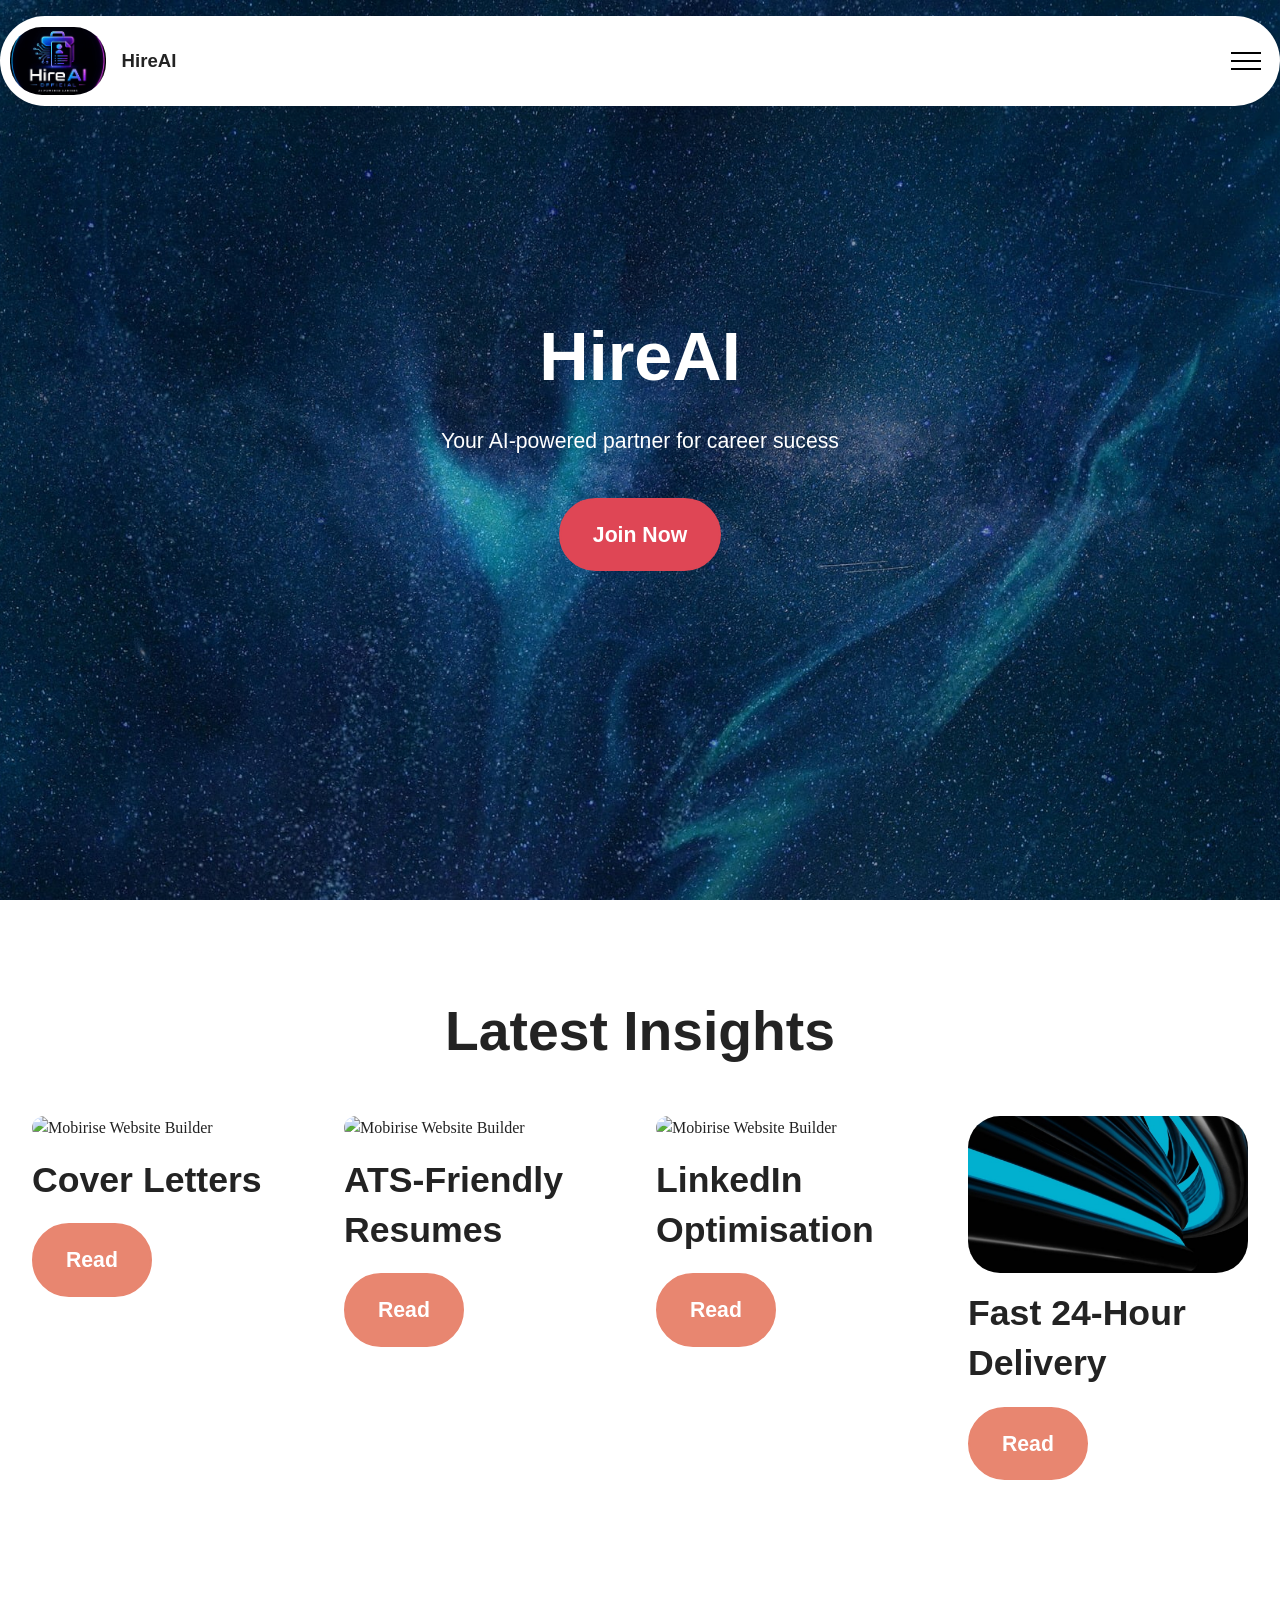
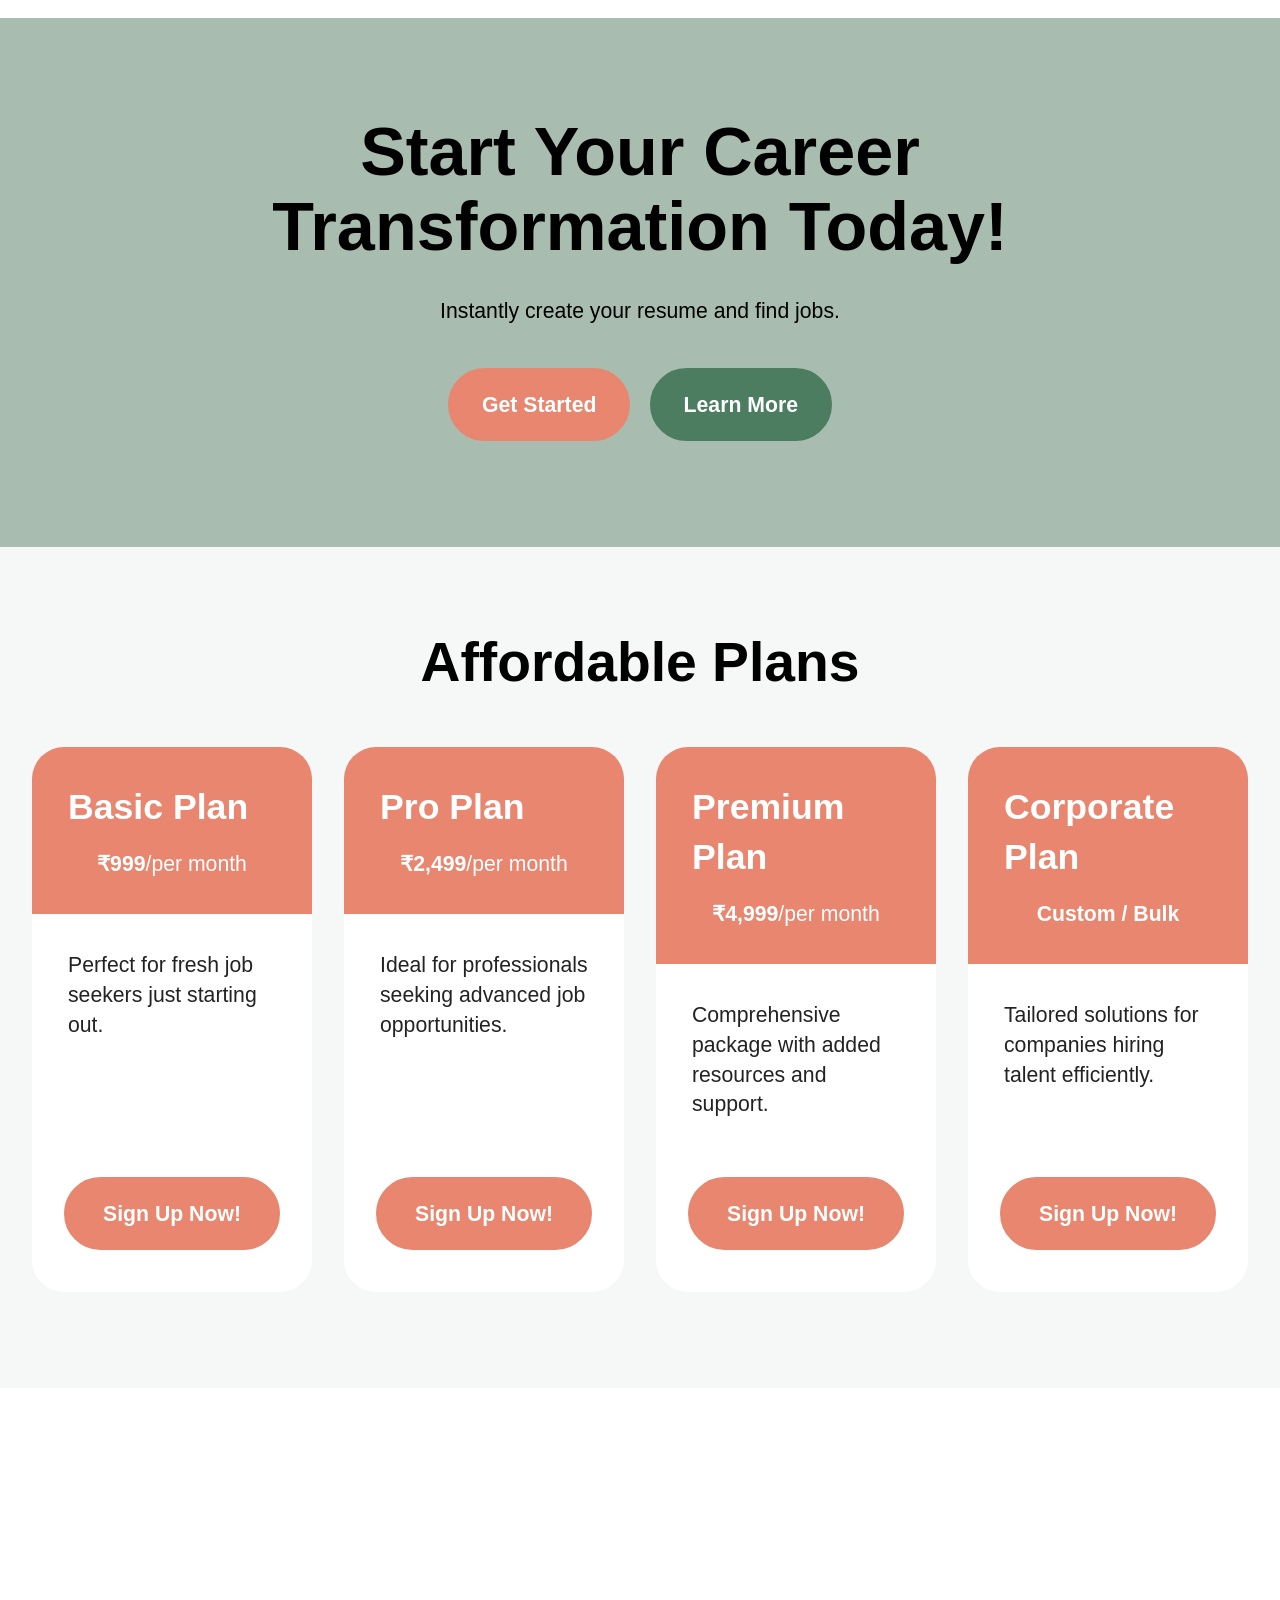
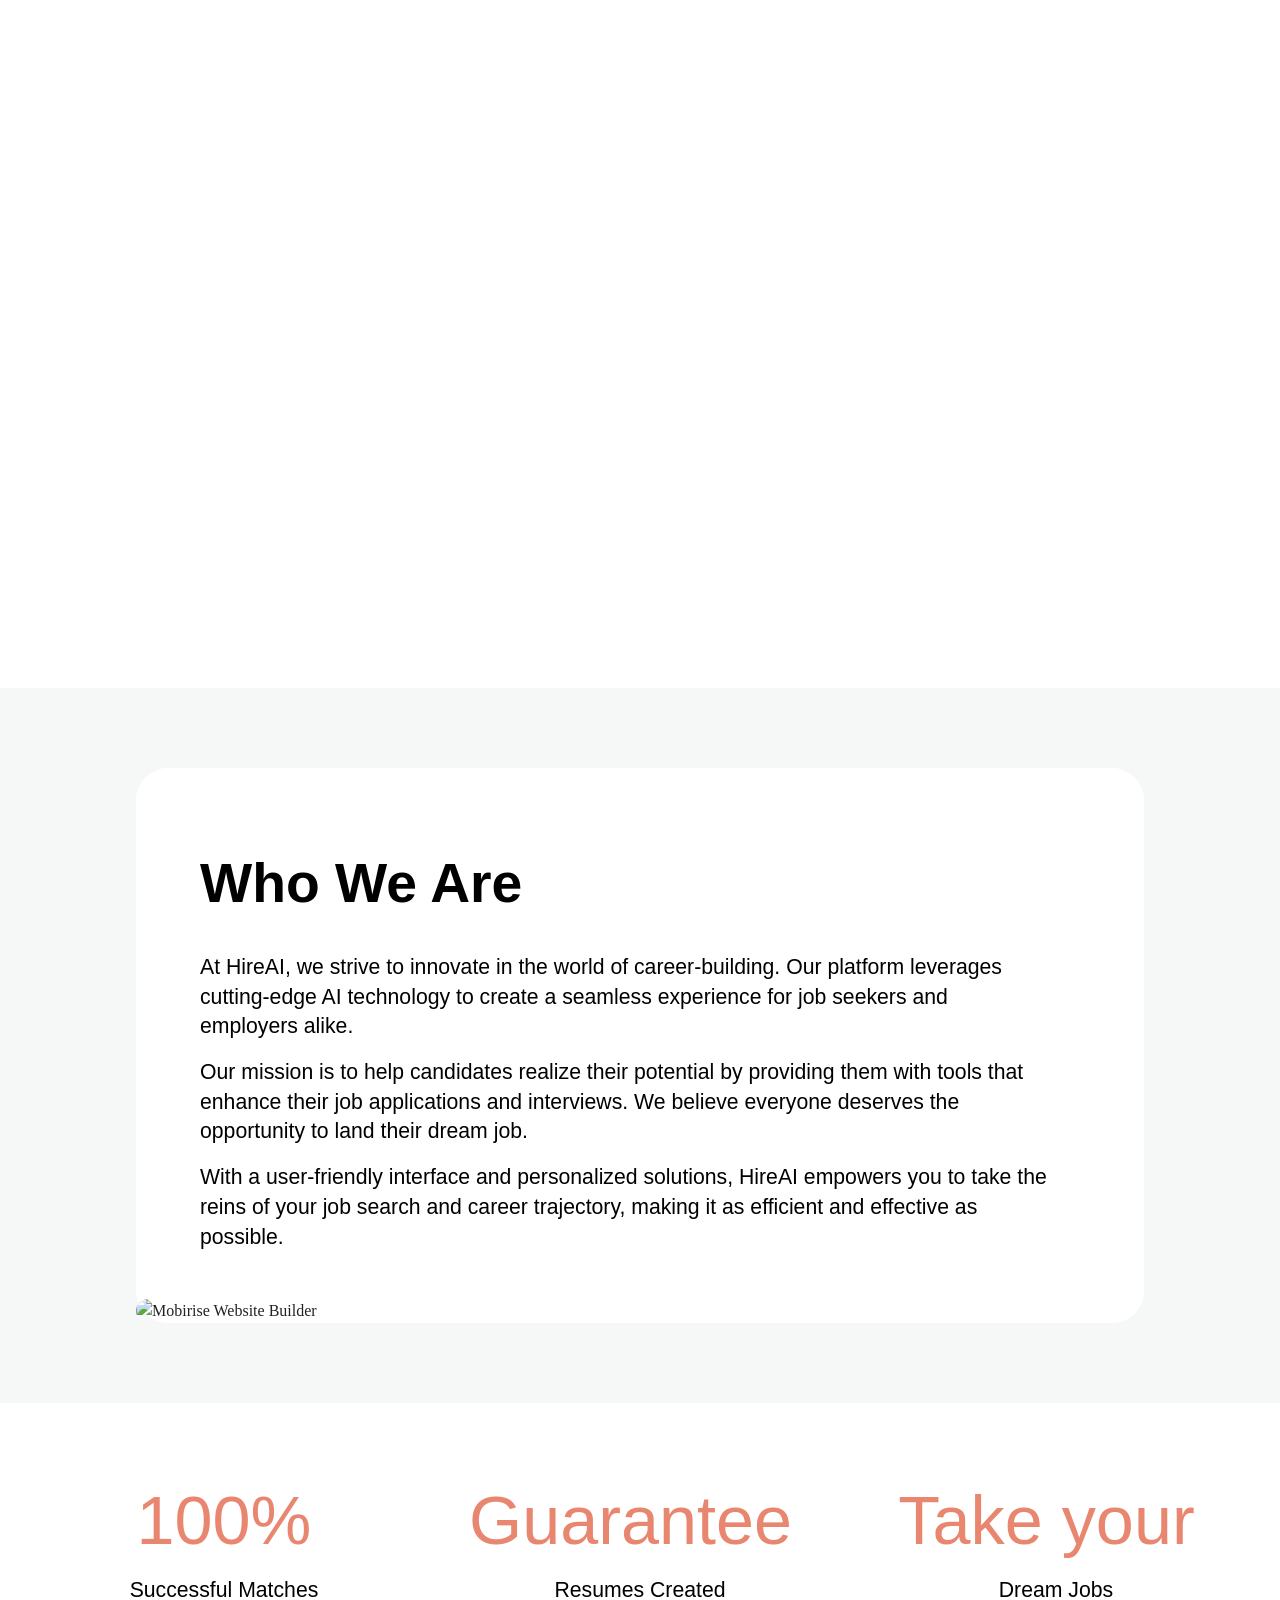
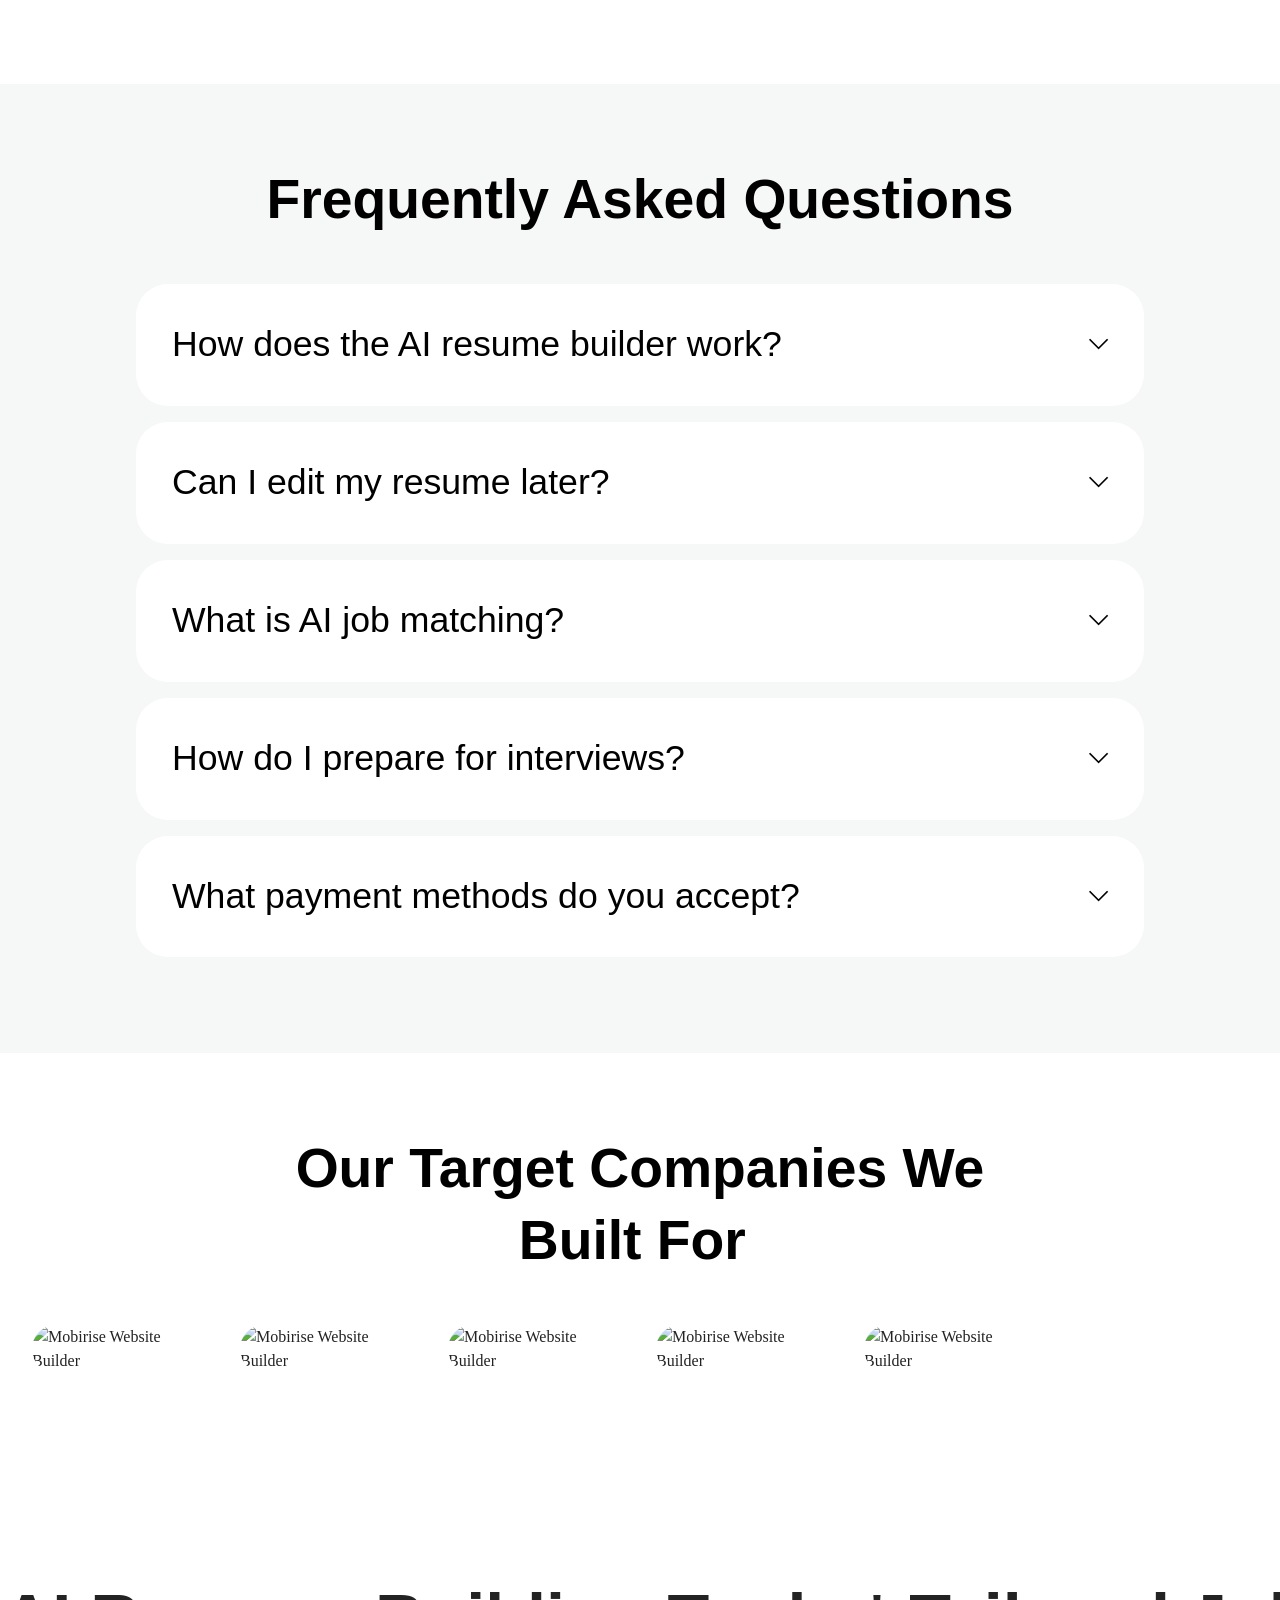
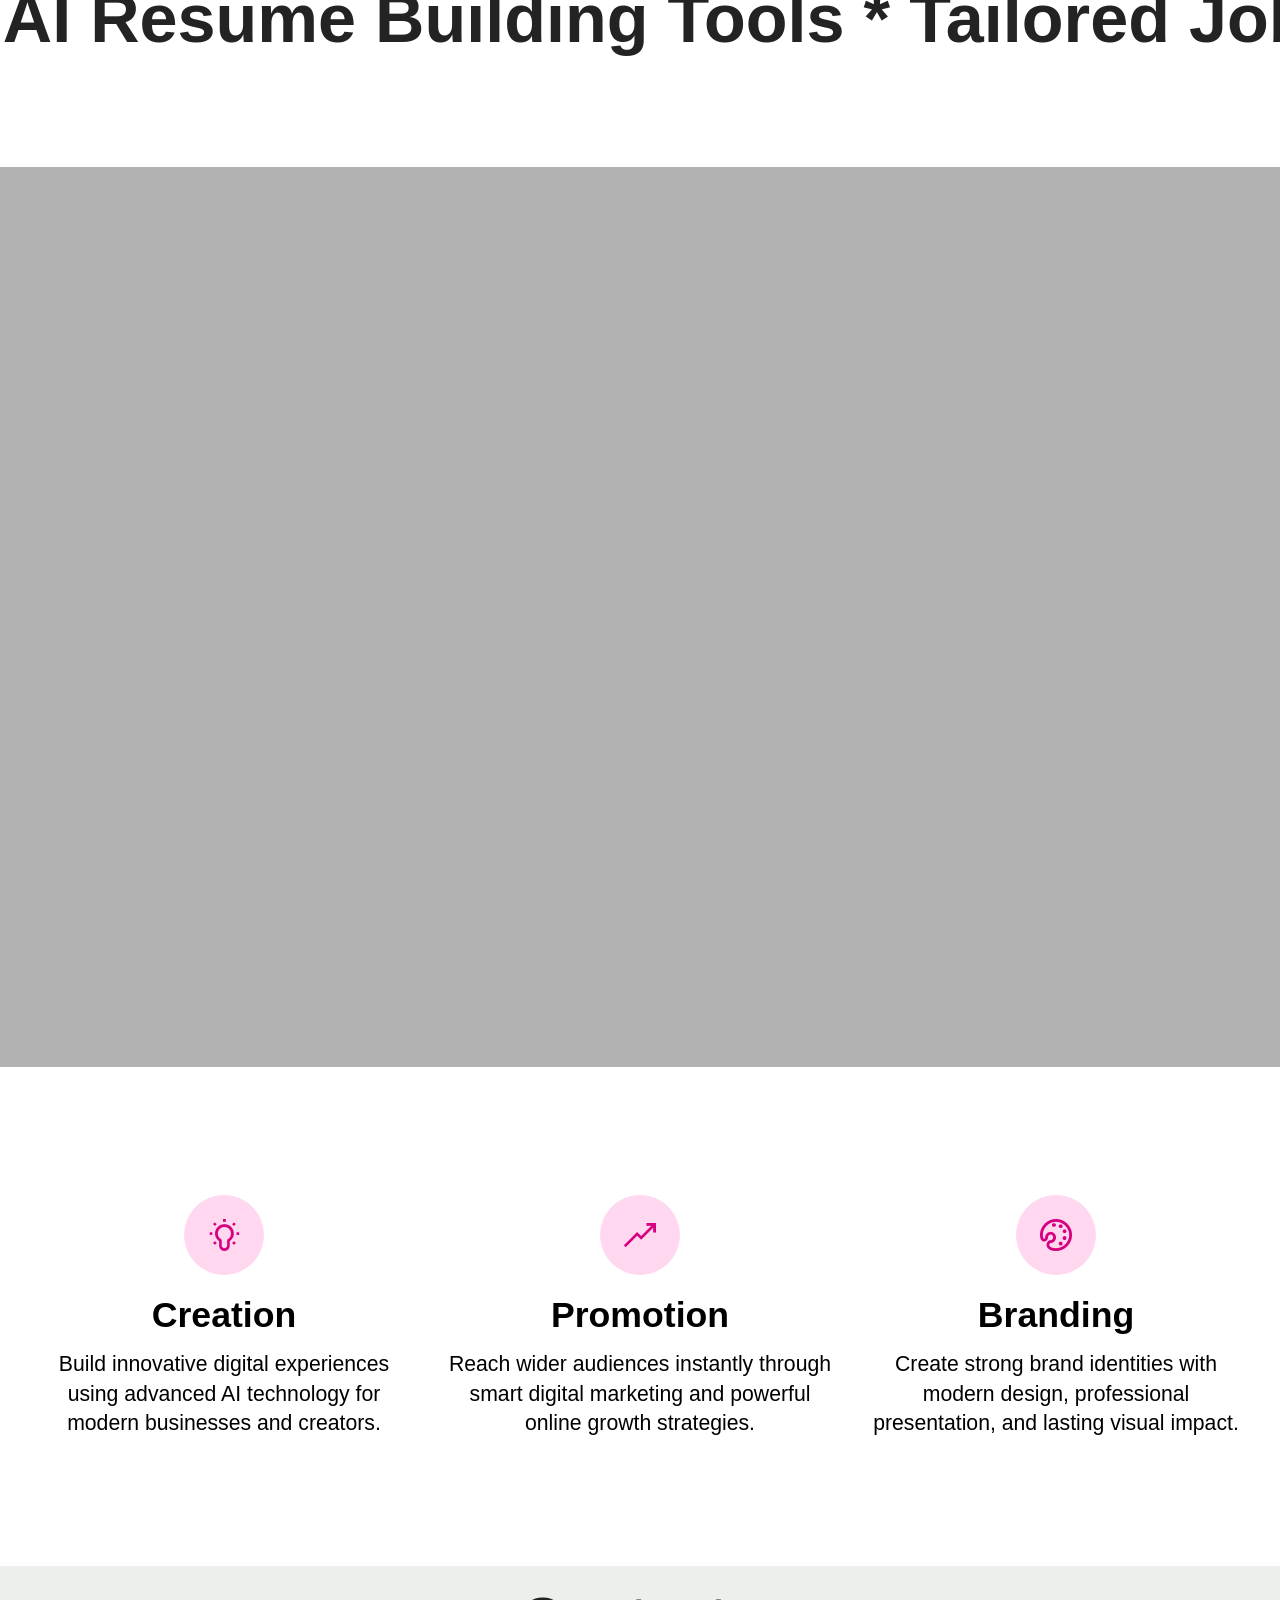
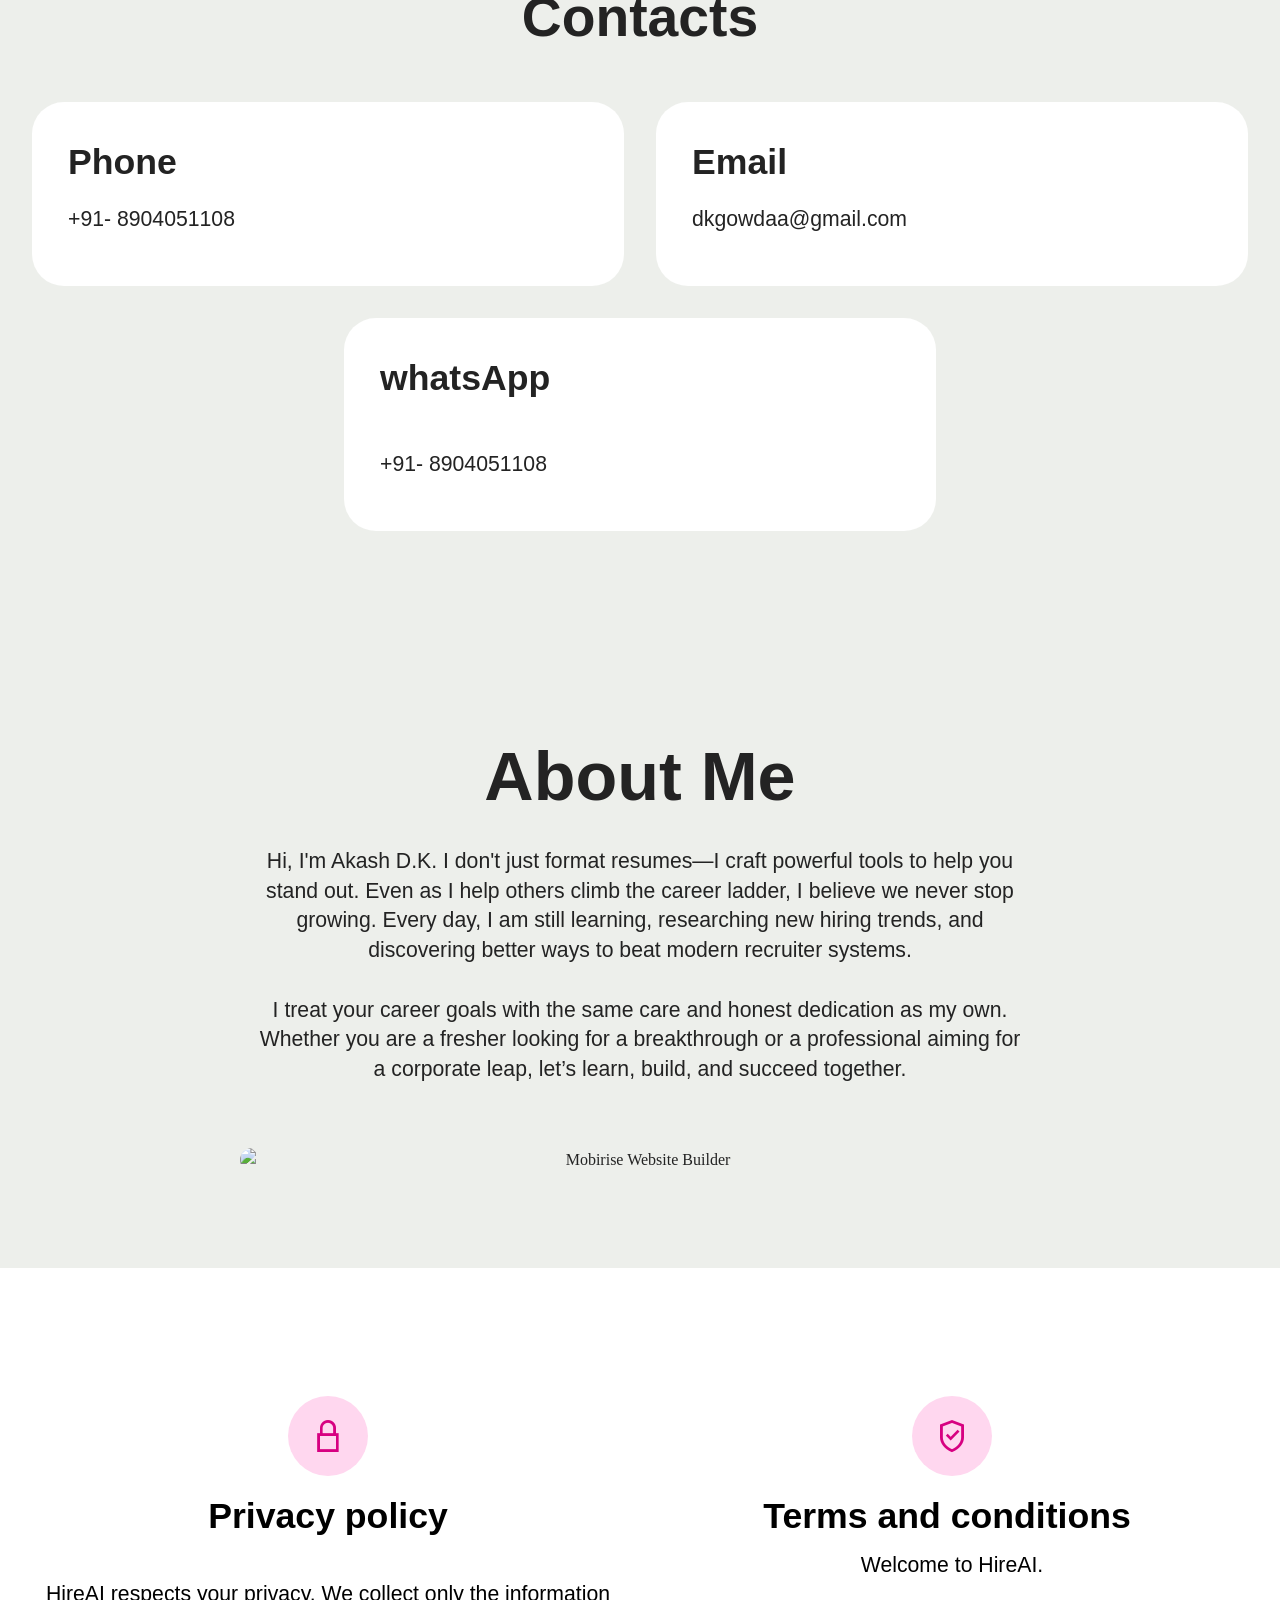
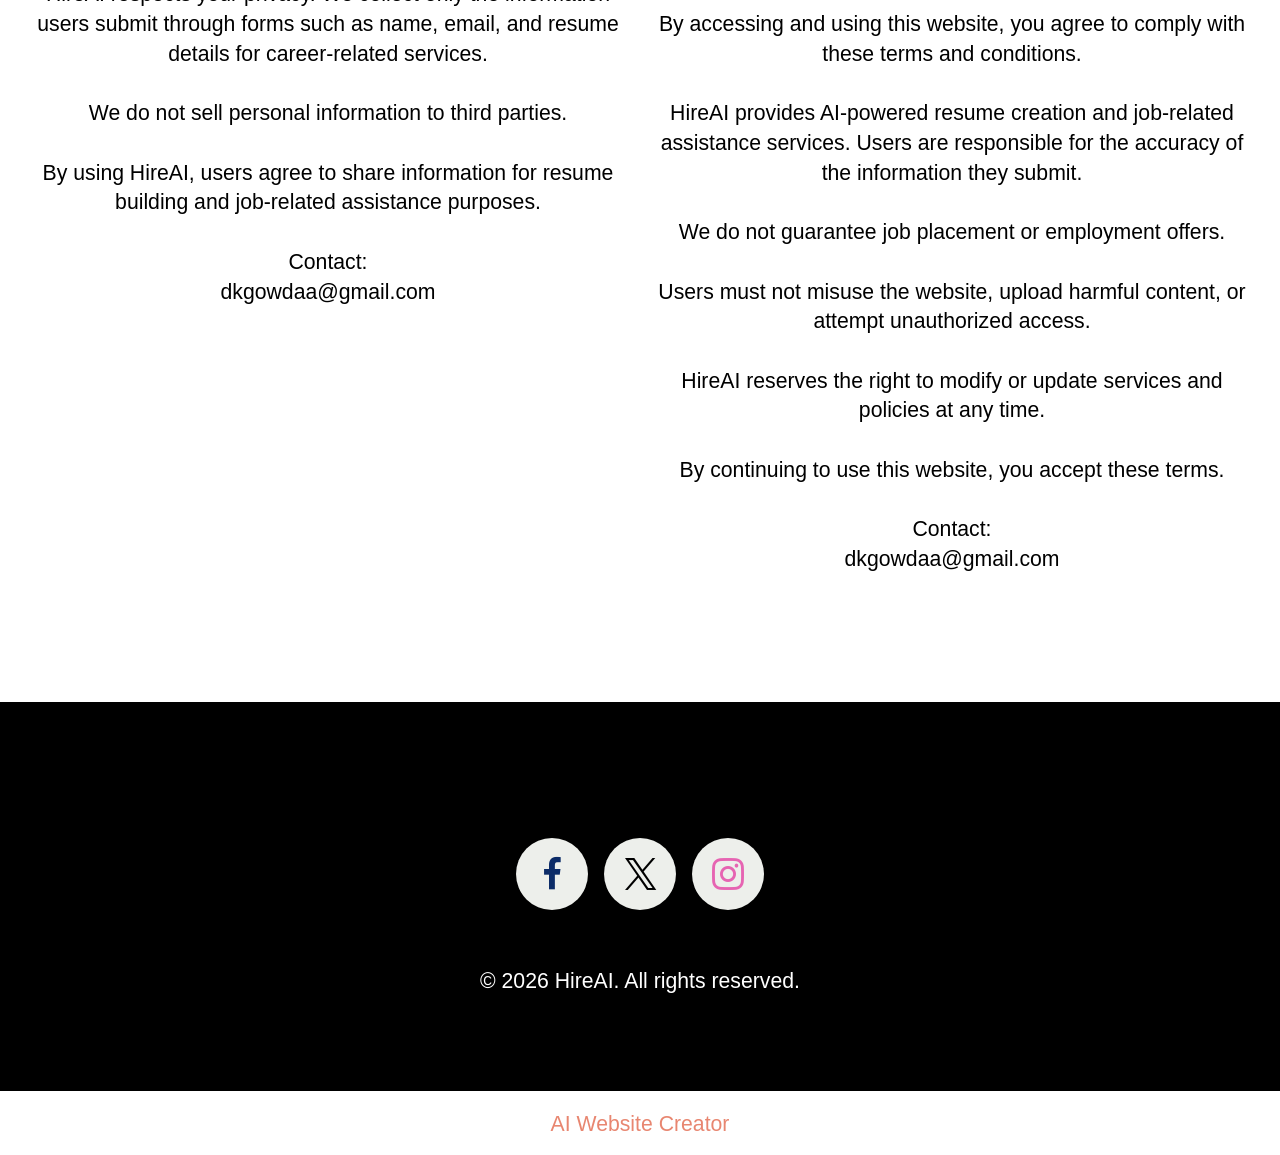
==== commit 1c57224e: "i made changes of code" ====
--- a/index.html
+++ b/index.html
@@ -19,7 +19,7 @@
   <link rel="stylesheet" href="assets/theme/css/style.css">
   <link rel="preload" href="https://fonts.googleapis.com/css2?family=Manrope:wght@400;700&display=swap&display=swap" as="style" onload="this.onload=null;this.rel='stylesheet'">
   <noscript><link rel="stylesheet" href="https://fonts.googleapis.com/css2?family=Manrope:wght@400;700&display=swap&display=swap"></noscript>
-  <link rel="preload" as="style" href="assets/mobirise/css/mbr-additional.css?v=eUQSb3"><link rel="stylesheet" href="assets/mobirise/css/mbr-additional.css?v=eUQSb3" type="text/css">
+  <link rel="preload" as="style" href="assets/mobirise/css/mbr-additional.css?v=3iDHxf"><link rel="stylesheet" href="assets/mobirise/css/mbr-additional.css?v=3iDHxf" type="text/css">
 
   
   
@@ -718,7 +718,7 @@
             </div>
         </div>
     </div>
-</section><section class="display-7" style="padding: 0;align-items: center;justify-content: center;flex-wrap: wrap;    align-content: center;display: flex;position: relative;height: 4rem;"><a href="https://mobiri.se/" style="flex: 1 1;height: 4rem;position: absolute;width: 100%;z-index: 1;"><img alt="" style="height: 4rem;" src="[data-uri]"></a><p style="margin: 0;text-align: center;" class="display-7">&#8204;</p><a style="z-index:1" href="https://mobirise.com/offline-website-builder.html">Offline Website Creator</a></section><script src="assets/bootstrap/js/bootstrap.bundle.min.js"></script>  <script src="assets/parallax/jarallax.js"></script>  <script src="assets/smoothscroll/smooth-scroll.js"></script>  <script src="assets/ytplayer/index.js"></script>  <script src="assets/dropdown/js/navbar-dropdown.js"></script>  <script src="assets/mbr-switch-arrow/mbr-switch-arrow.js"></script>  <script src="assets/vimeoplayer/player.js"></script>  <script src="assets/theme/js/script.js"></script>  
+</section><section class="display-7" style="padding: 0;align-items: center;justify-content: center;flex-wrap: wrap;    align-content: center;display: flex;position: relative;height: 4rem;"><a href="https://mobiri.se/" style="flex: 1 1;height: 4rem;position: absolute;width: 100%;z-index: 1;"><img alt="" style="height: 4rem;" src="[data-uri]"></a><p style="margin: 0;text-align: center;" class="display-7">&#8204;</p><a style="z-index:1" href="https://mobirise.com/builder/ai-website-creator.html">AI Website Creator</a></section><script src="assets/bootstrap/js/bootstrap.bundle.min.js"></script>  <script src="assets/parallax/jarallax.js"></script>  <script src="assets/smoothscroll/smooth-scroll.js"></script>  <script src="assets/ytplayer/index.js"></script>  <script src="assets/dropdown/js/navbar-dropdown.js"></script>  <script src="assets/mbr-switch-arrow/mbr-switch-arrow.js"></script>  <script src="assets/vimeoplayer/player.js"></script>  <script src="assets/theme/js/script.js"></script>  
   
   
 </body>
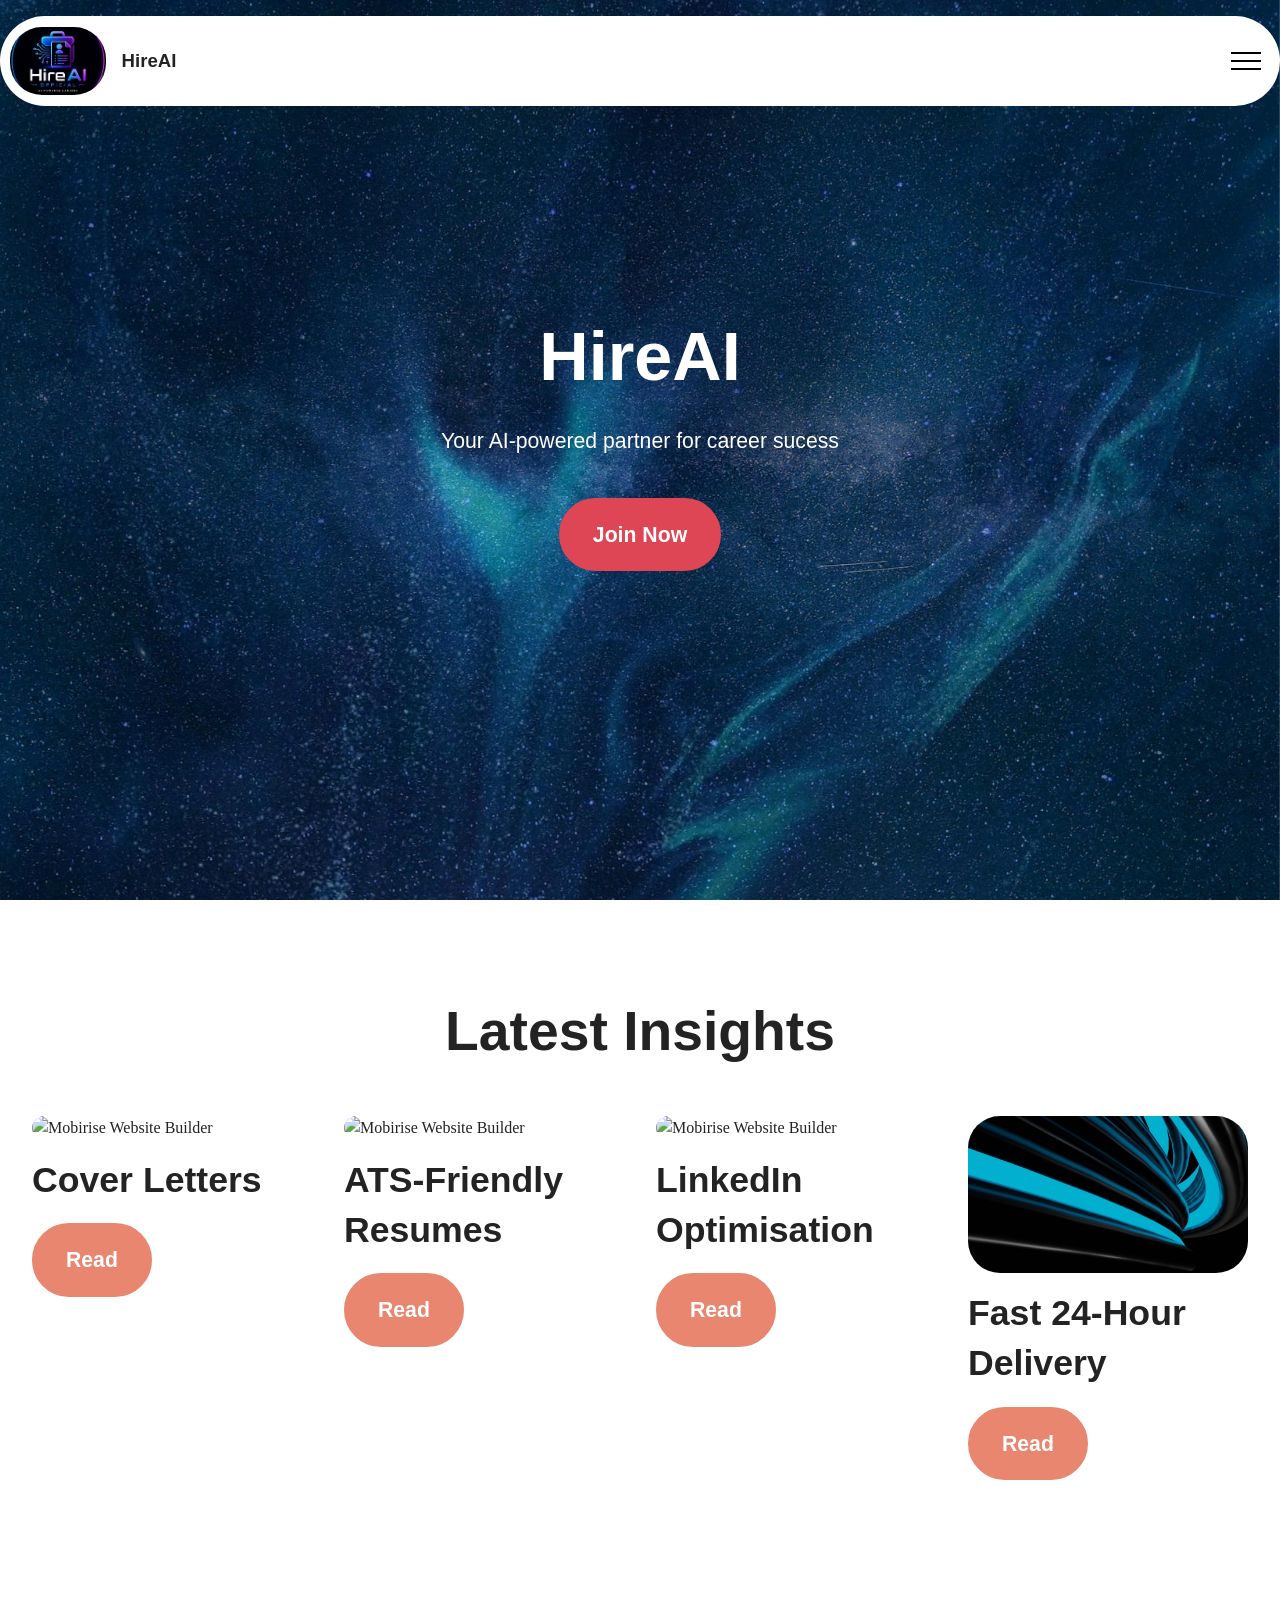
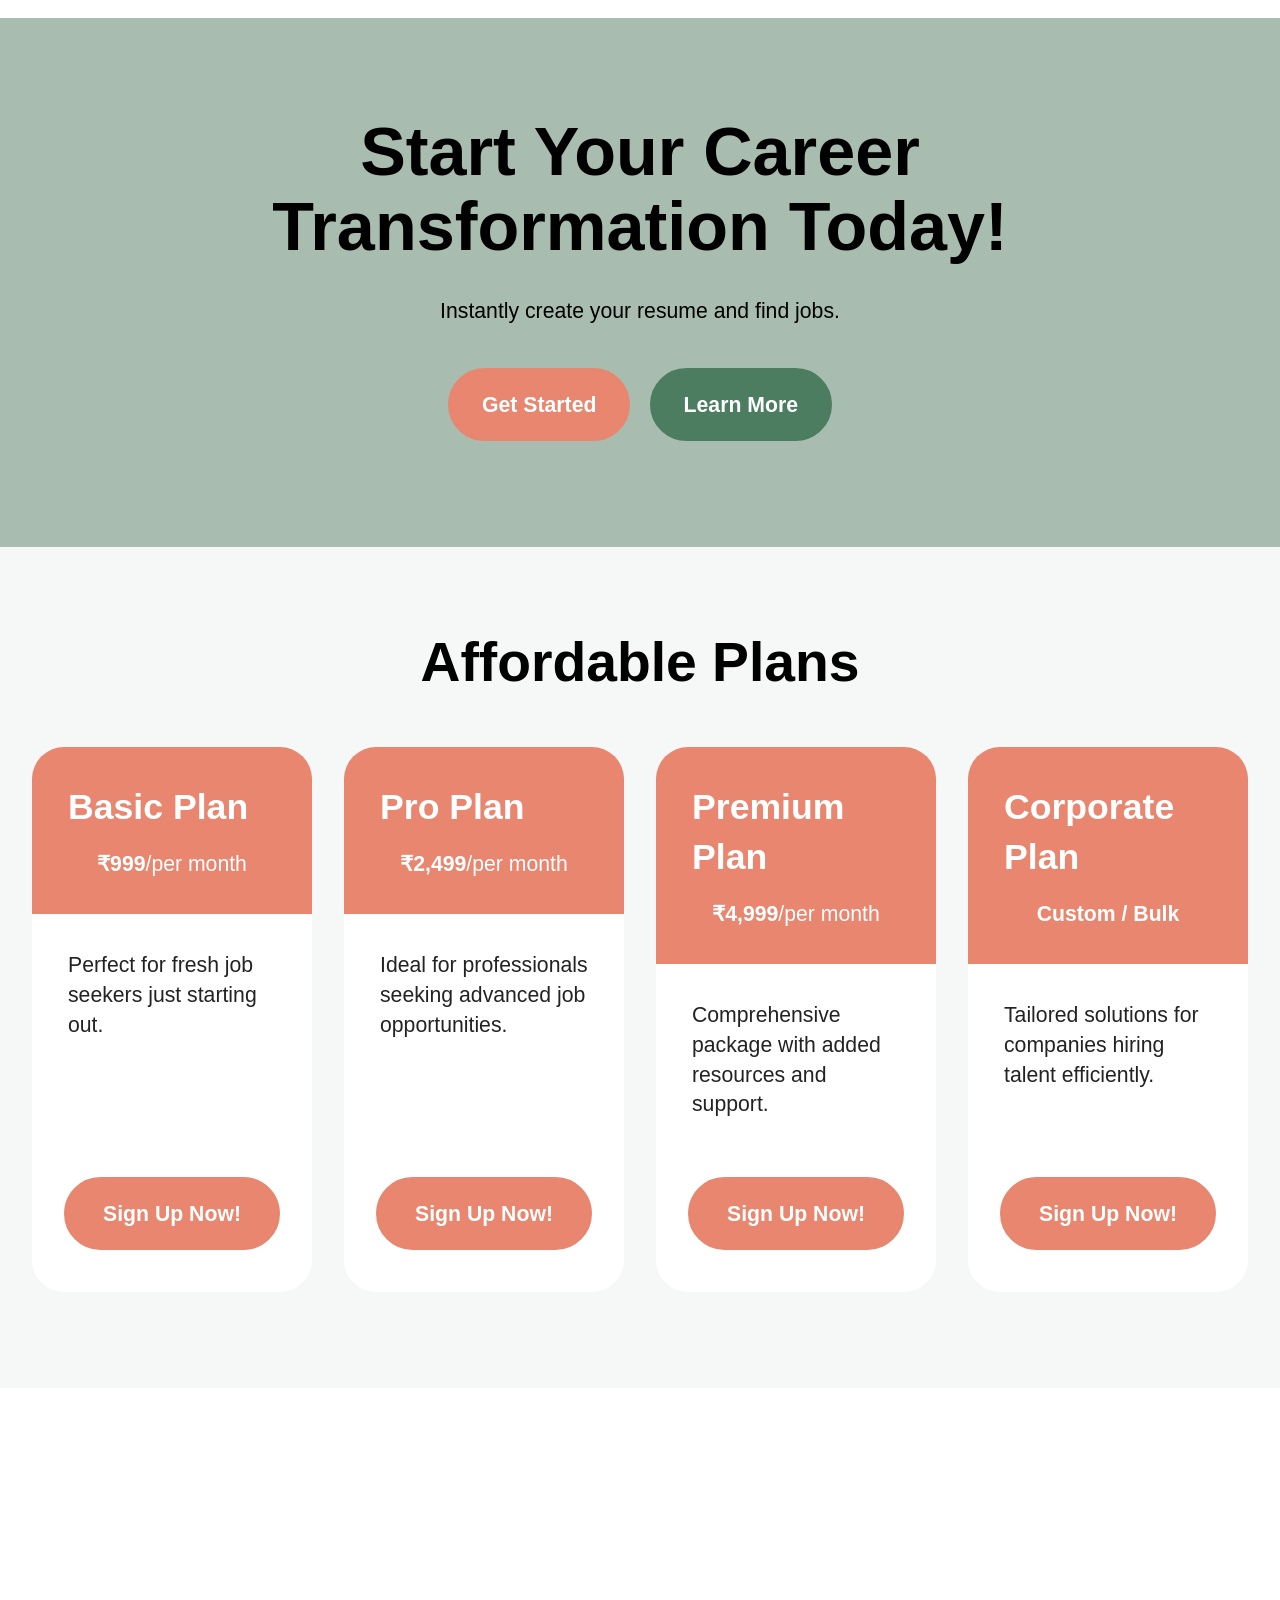
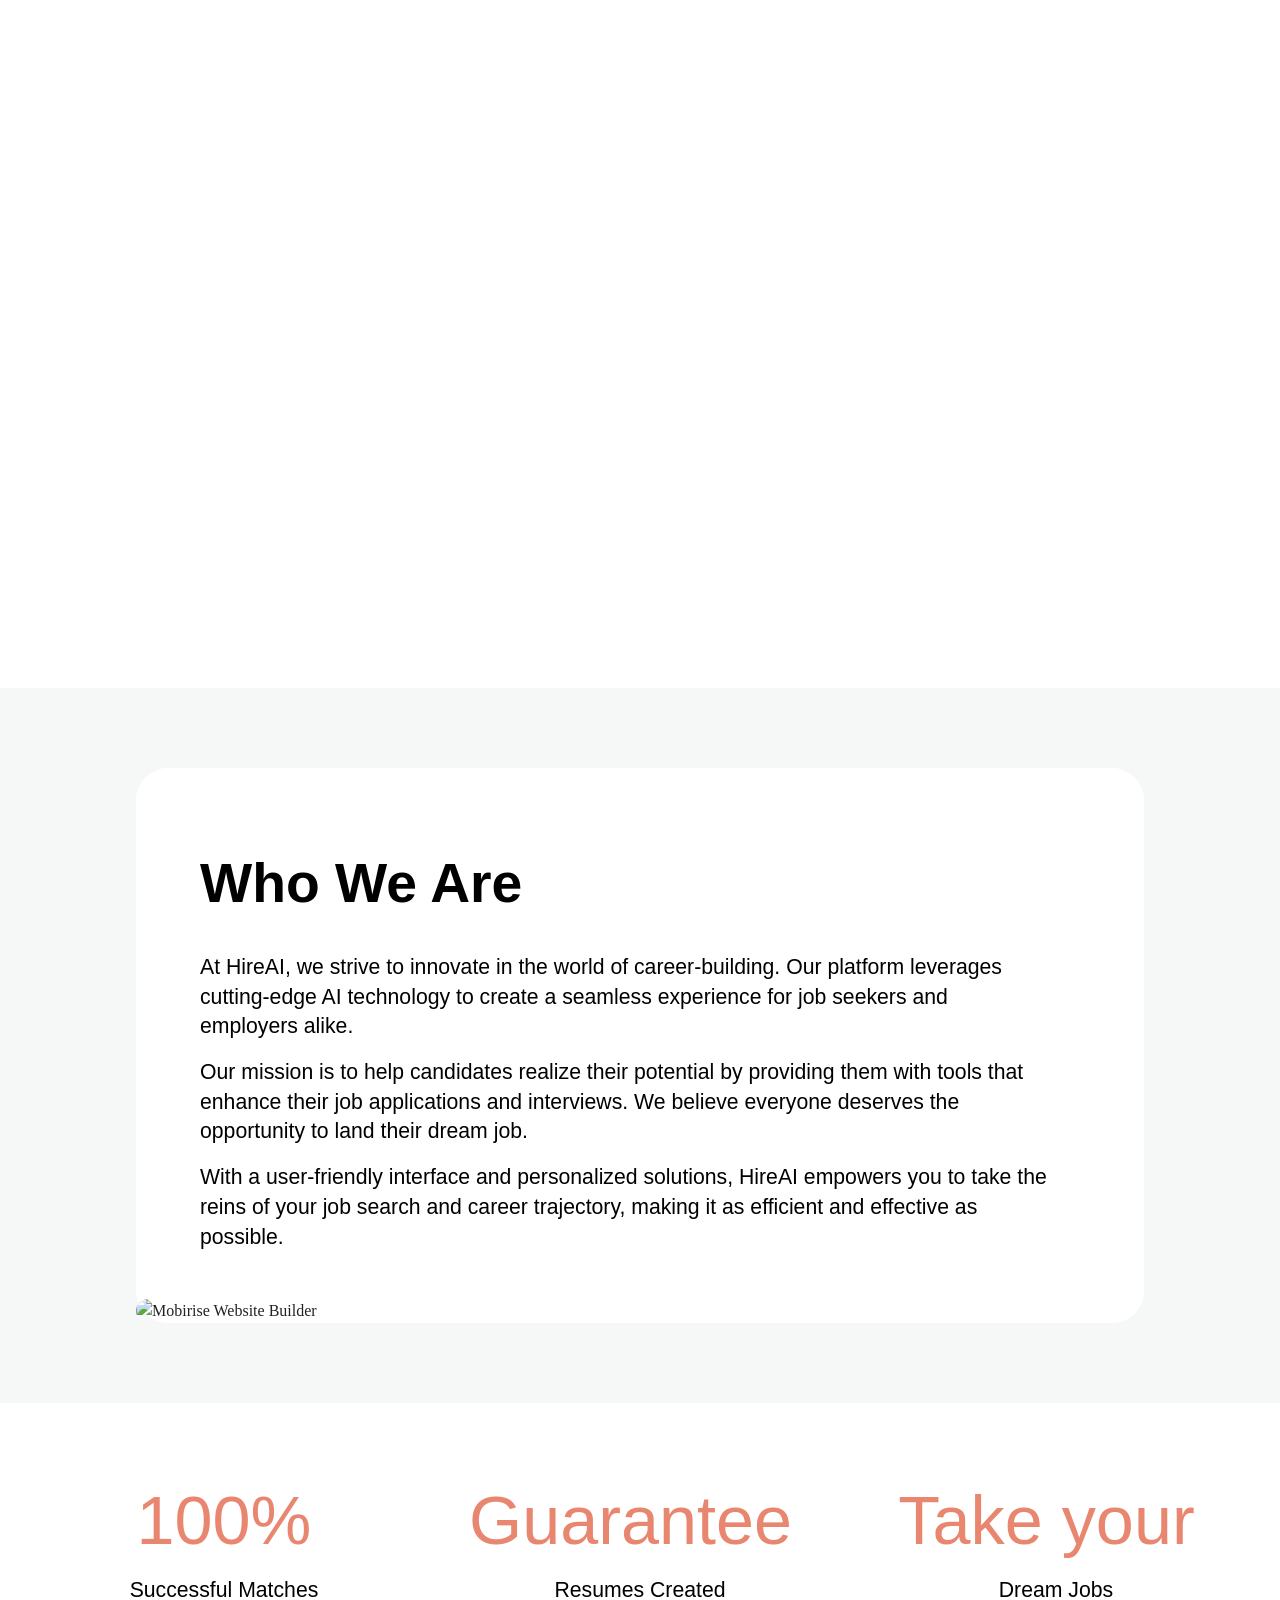
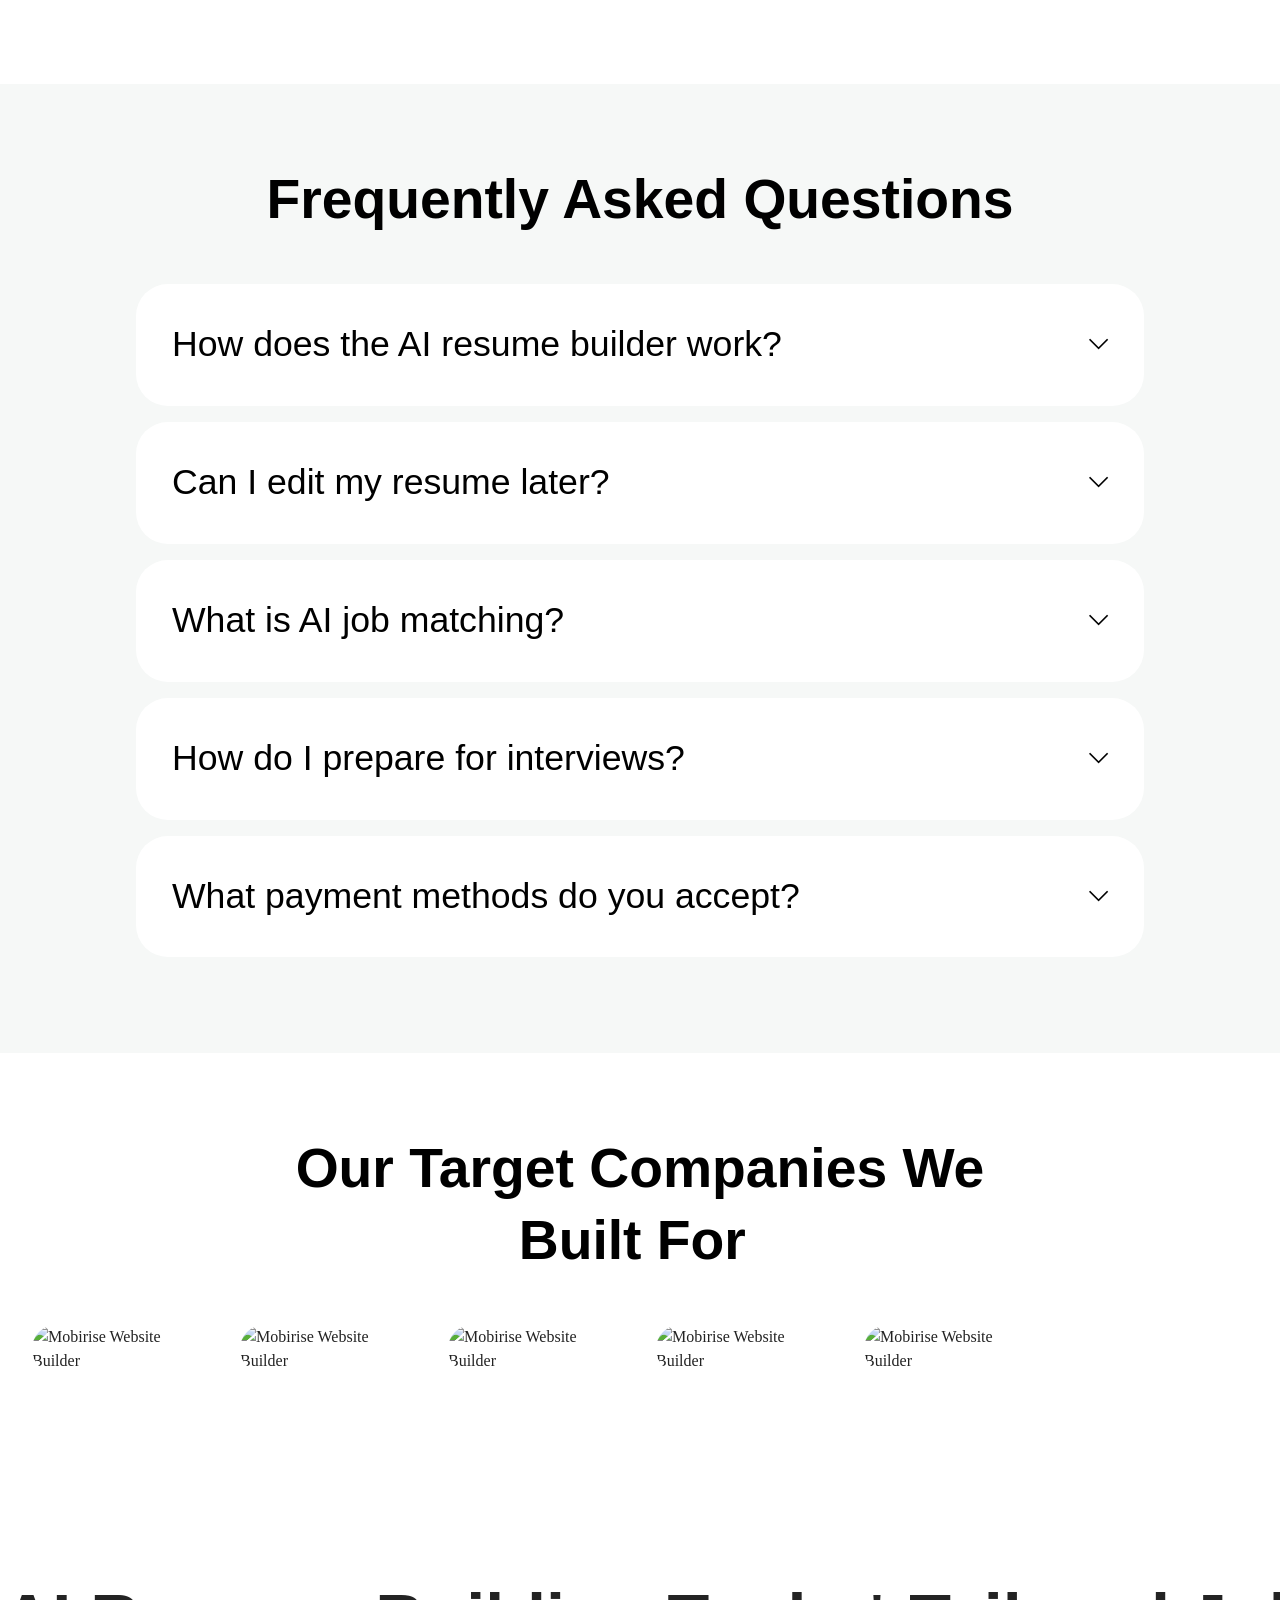
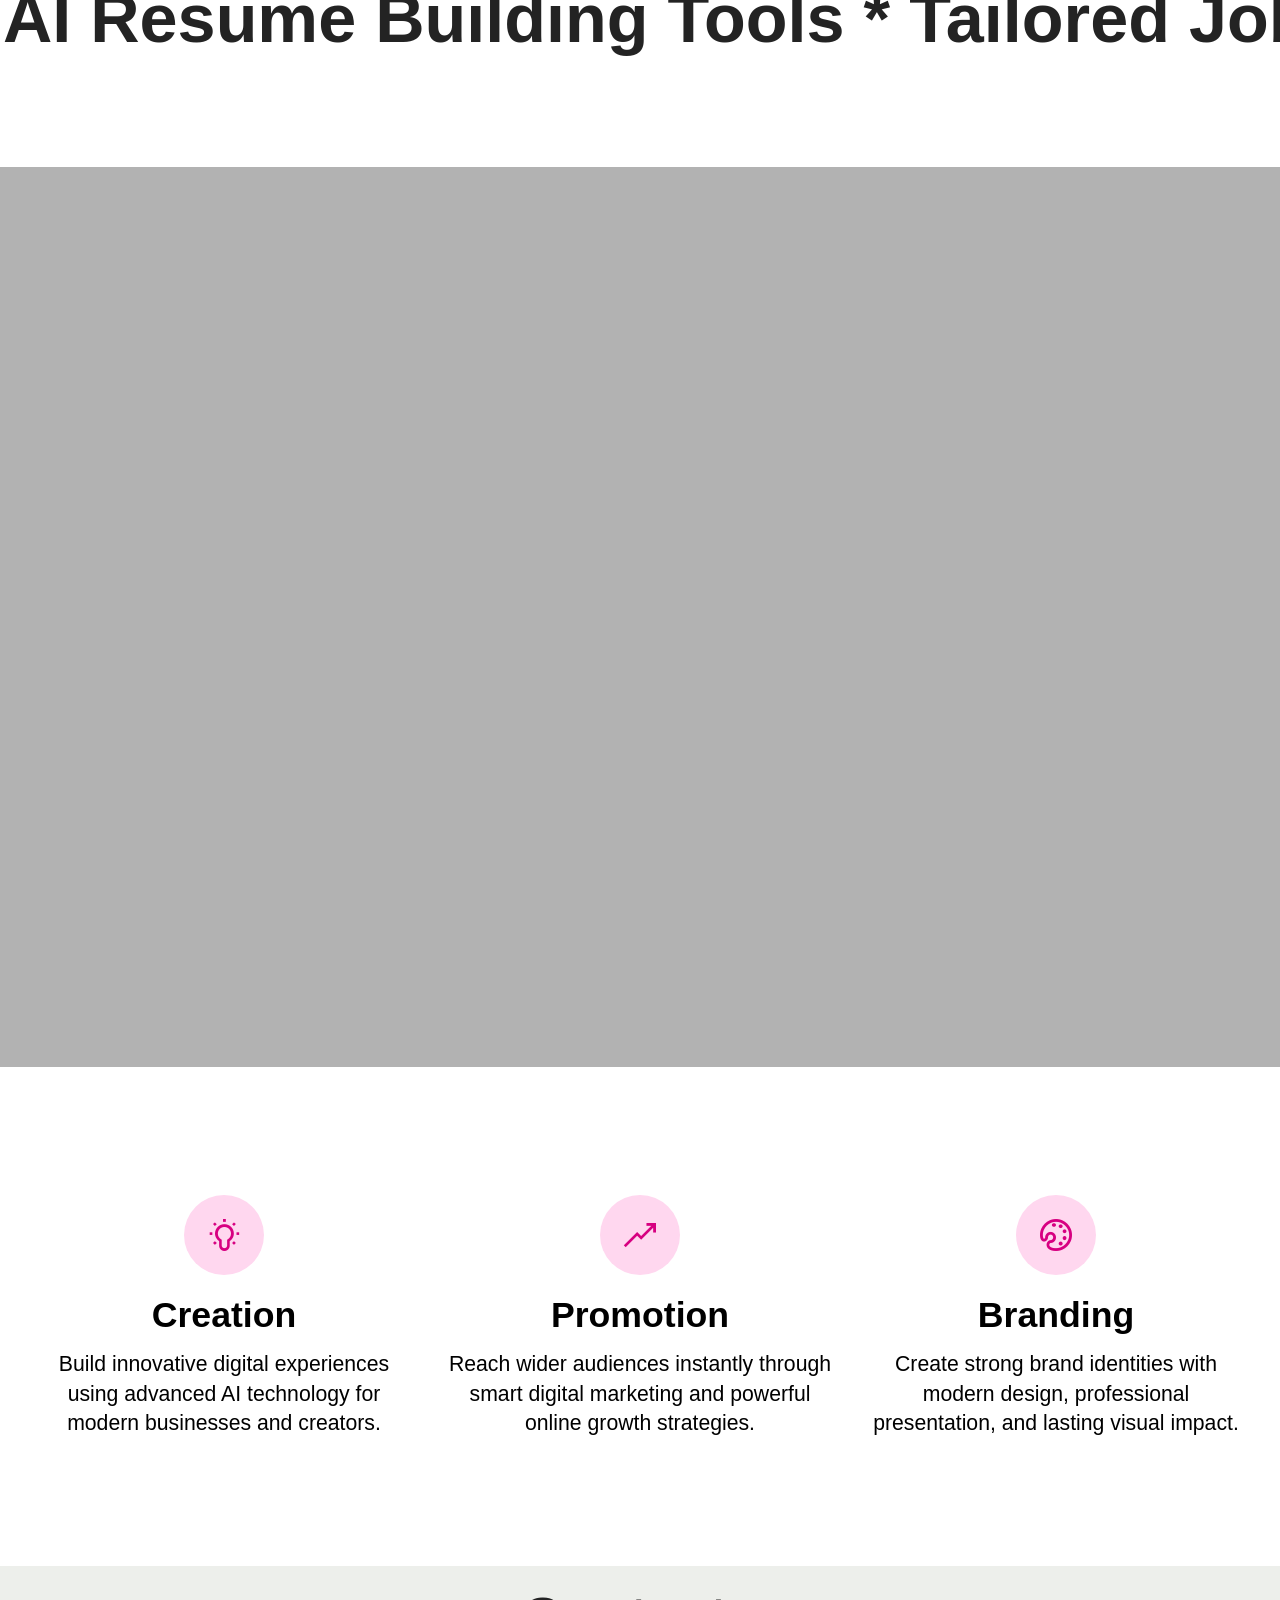
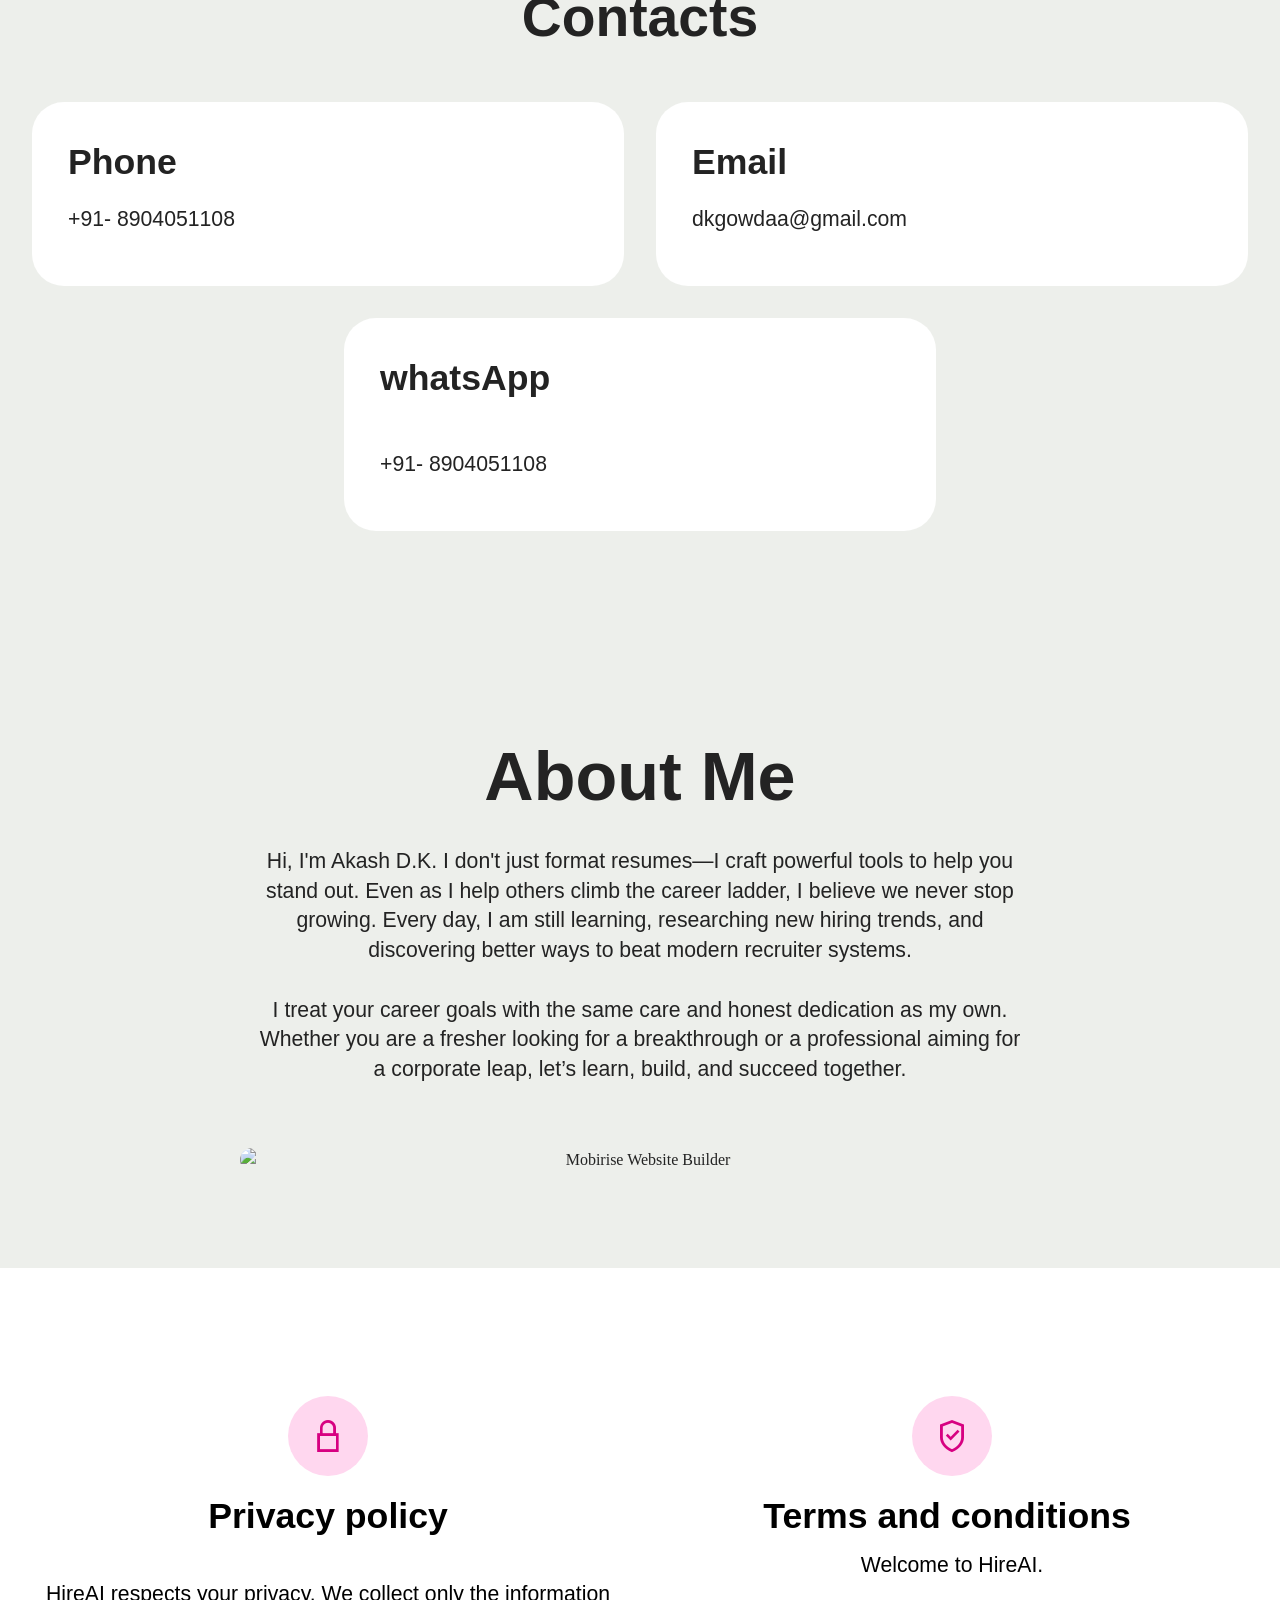
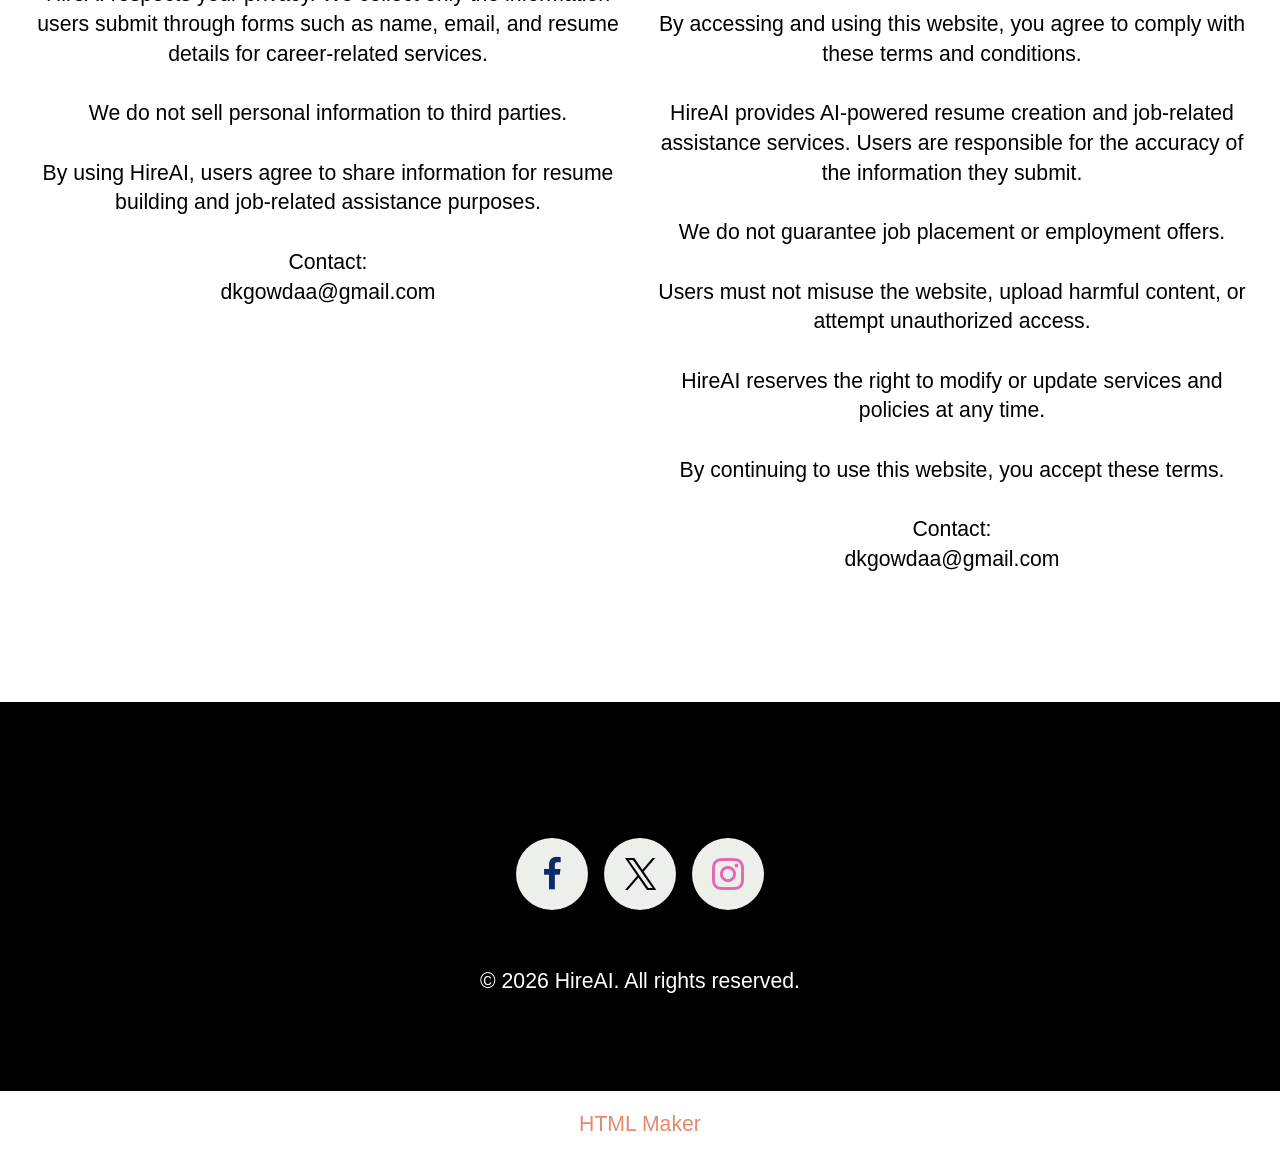
==== commit a4588378: "code changes" ====
--- a/index.html
+++ b/index.html
@@ -19,7 +19,7 @@
   <link rel="stylesheet" href="assets/theme/css/style.css">
   <link rel="preload" href="https://fonts.googleapis.com/css2?family=Manrope:wght@400;700&display=swap&display=swap" as="style" onload="this.onload=null;this.rel='stylesheet'">
   <noscript><link rel="stylesheet" href="https://fonts.googleapis.com/css2?family=Manrope:wght@400;700&display=swap&display=swap"></noscript>
-  <link rel="preload" as="style" href="assets/mobirise/css/mbr-additional.css?v=3iDHxf"><link rel="stylesheet" href="assets/mobirise/css/mbr-additional.css?v=3iDHxf" type="text/css">
+  <link rel="preload" as="style" href="assets/mobirise/css/mbr-additional.css?v=sMZ6OP"><link rel="stylesheet" href="assets/mobirise/css/mbr-additional.css?v=sMZ6OP" type="text/css">
 
   
   
@@ -65,7 +65,7 @@
 	</nav>
 </section>
 
-<section data-bs-version="5.1" class="header09 startm5 cid-vk4SlKFvg5 mbr-fullscreen" id="header09-j">	
+<section data-bs-version="5.1" class="header09 startm5 cid-vk4SlKFvg5 mbr-fullscreen mbr-parallax-background" id="header09-j">	
     
 	
 	
@@ -718,7 +718,7 @@
             </div>
         </div>
     </div>
-</section><section class="display-7" style="padding: 0;align-items: center;justify-content: center;flex-wrap: wrap;    align-content: center;display: flex;position: relative;height: 4rem;"><a href="https://mobiri.se/" style="flex: 1 1;height: 4rem;position: absolute;width: 100%;z-index: 1;"><img alt="" style="height: 4rem;" src="[data-uri]"></a><p style="margin: 0;text-align: center;" class="display-7">&#8204;</p><a style="z-index:1" href="https://mobirise.com/builder/ai-website-creator.html">AI Website Creator</a></section><script src="assets/bootstrap/js/bootstrap.bundle.min.js"></script>  <script src="assets/parallax/jarallax.js"></script>  <script src="assets/smoothscroll/smooth-scroll.js"></script>  <script src="assets/ytplayer/index.js"></script>  <script src="assets/dropdown/js/navbar-dropdown.js"></script>  <script src="assets/mbr-switch-arrow/mbr-switch-arrow.js"></script>  <script src="assets/vimeoplayer/player.js"></script>  <script src="assets/theme/js/script.js"></script>  
+</section><section class="display-7" style="padding: 0;align-items: center;justify-content: center;flex-wrap: wrap;    align-content: center;display: flex;position: relative;height: 4rem;"><a href="https://mobiri.se/" style="flex: 1 1;height: 4rem;position: absolute;width: 100%;z-index: 1;"><img alt="" style="height: 4rem;" src="[data-uri]"></a><p style="margin: 0;text-align: center;" class="display-7">&#8204;</p><a style="z-index:1" href="https://mobirise.com/html-builder.html">HTML Maker</a></section><script src="assets/bootstrap/js/bootstrap.bundle.min.js"></script>  <script src="assets/parallax/jarallax.js"></script>  <script src="assets/smoothscroll/smooth-scroll.js"></script>  <script src="assets/ytplayer/index.js"></script>  <script src="assets/dropdown/js/navbar-dropdown.js"></script>  <script src="assets/mbr-switch-arrow/mbr-switch-arrow.js"></script>  <script src="assets/vimeoplayer/player.js"></script>  <script src="assets/theme/js/script.js"></script>  
   
   
 </body>
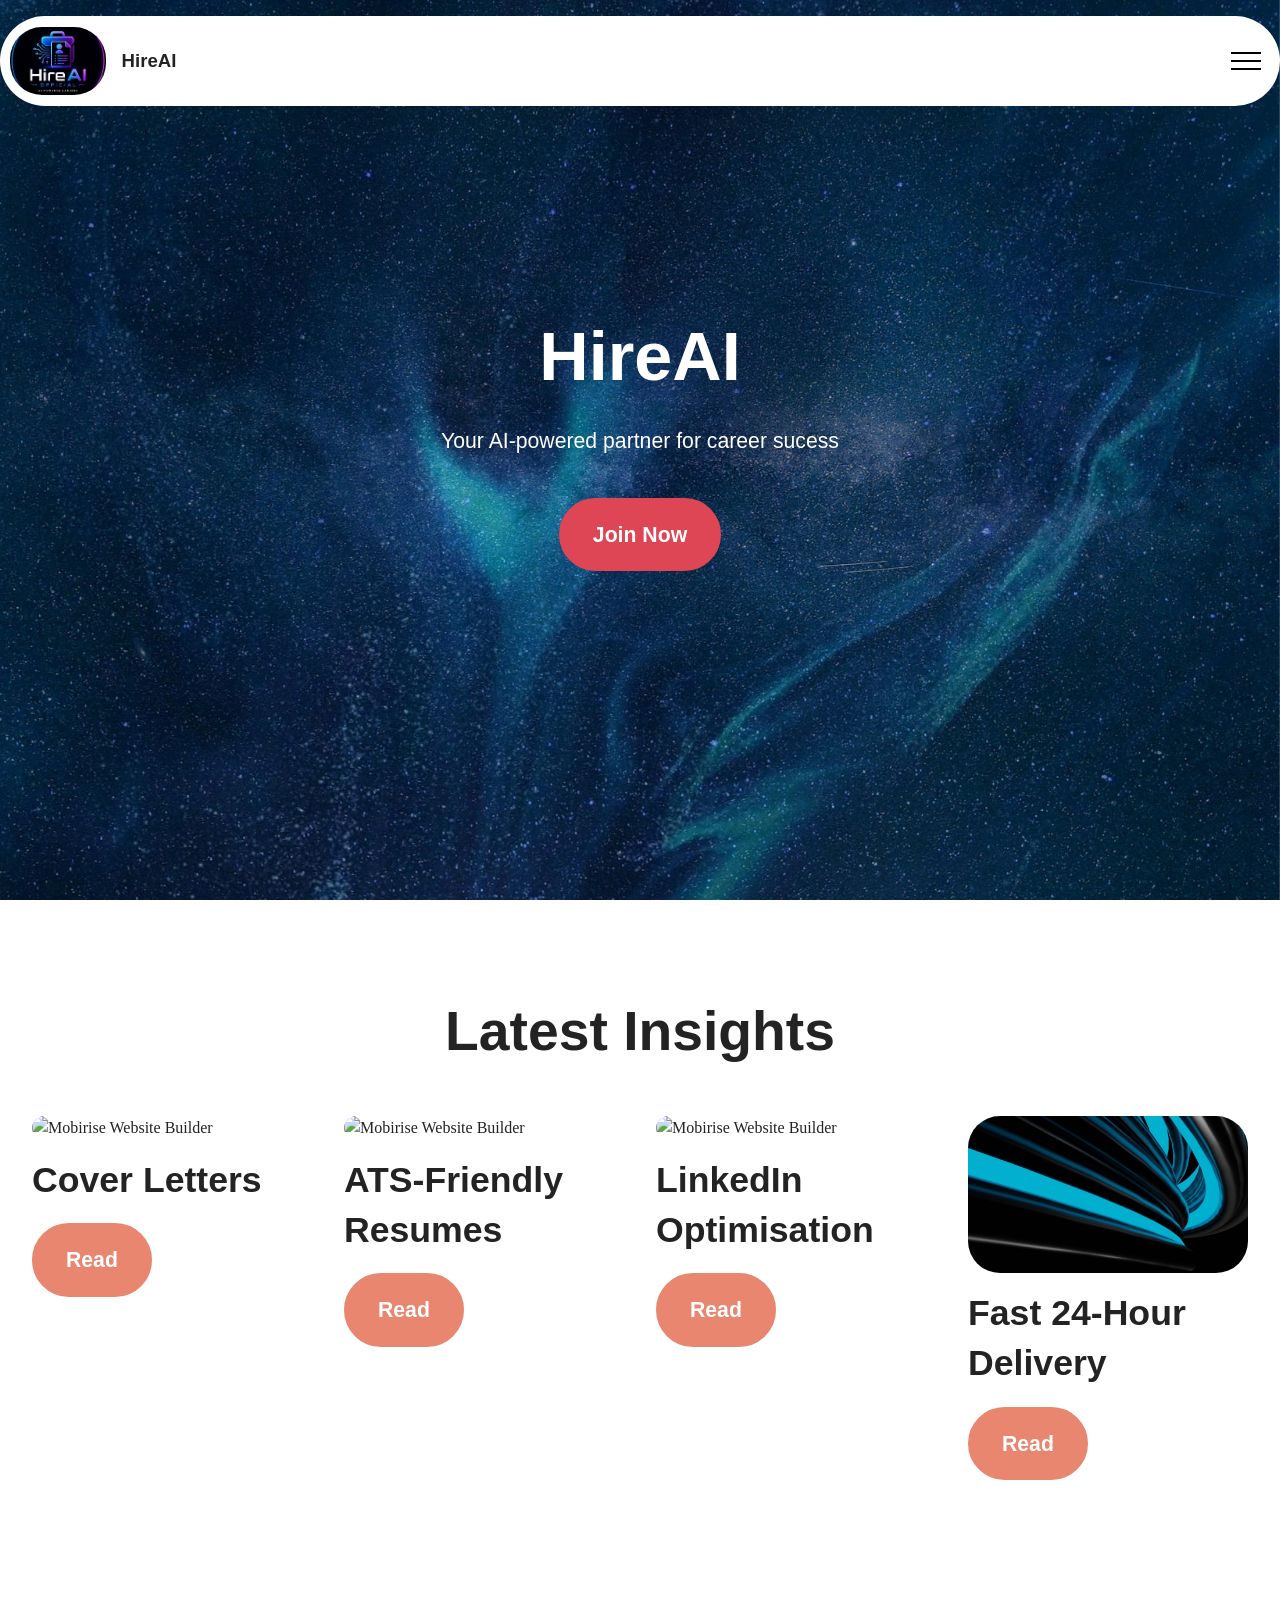
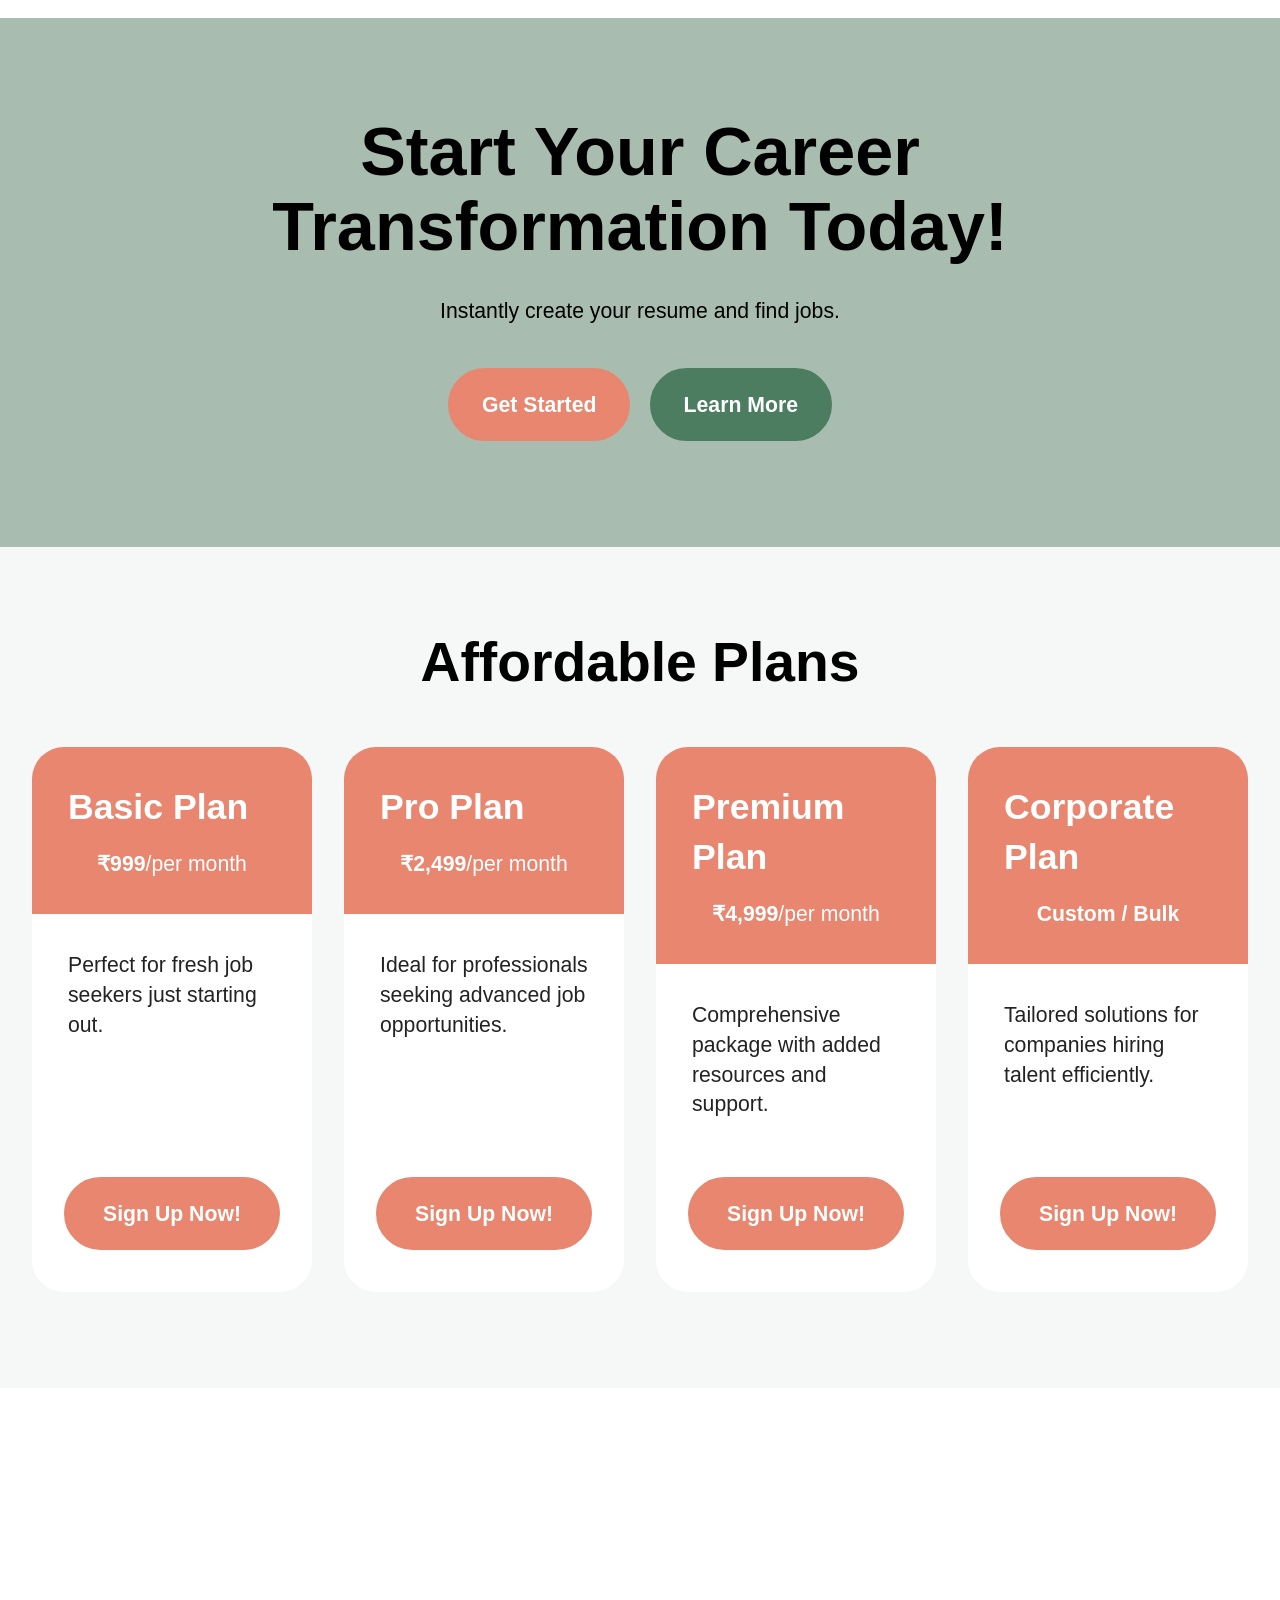
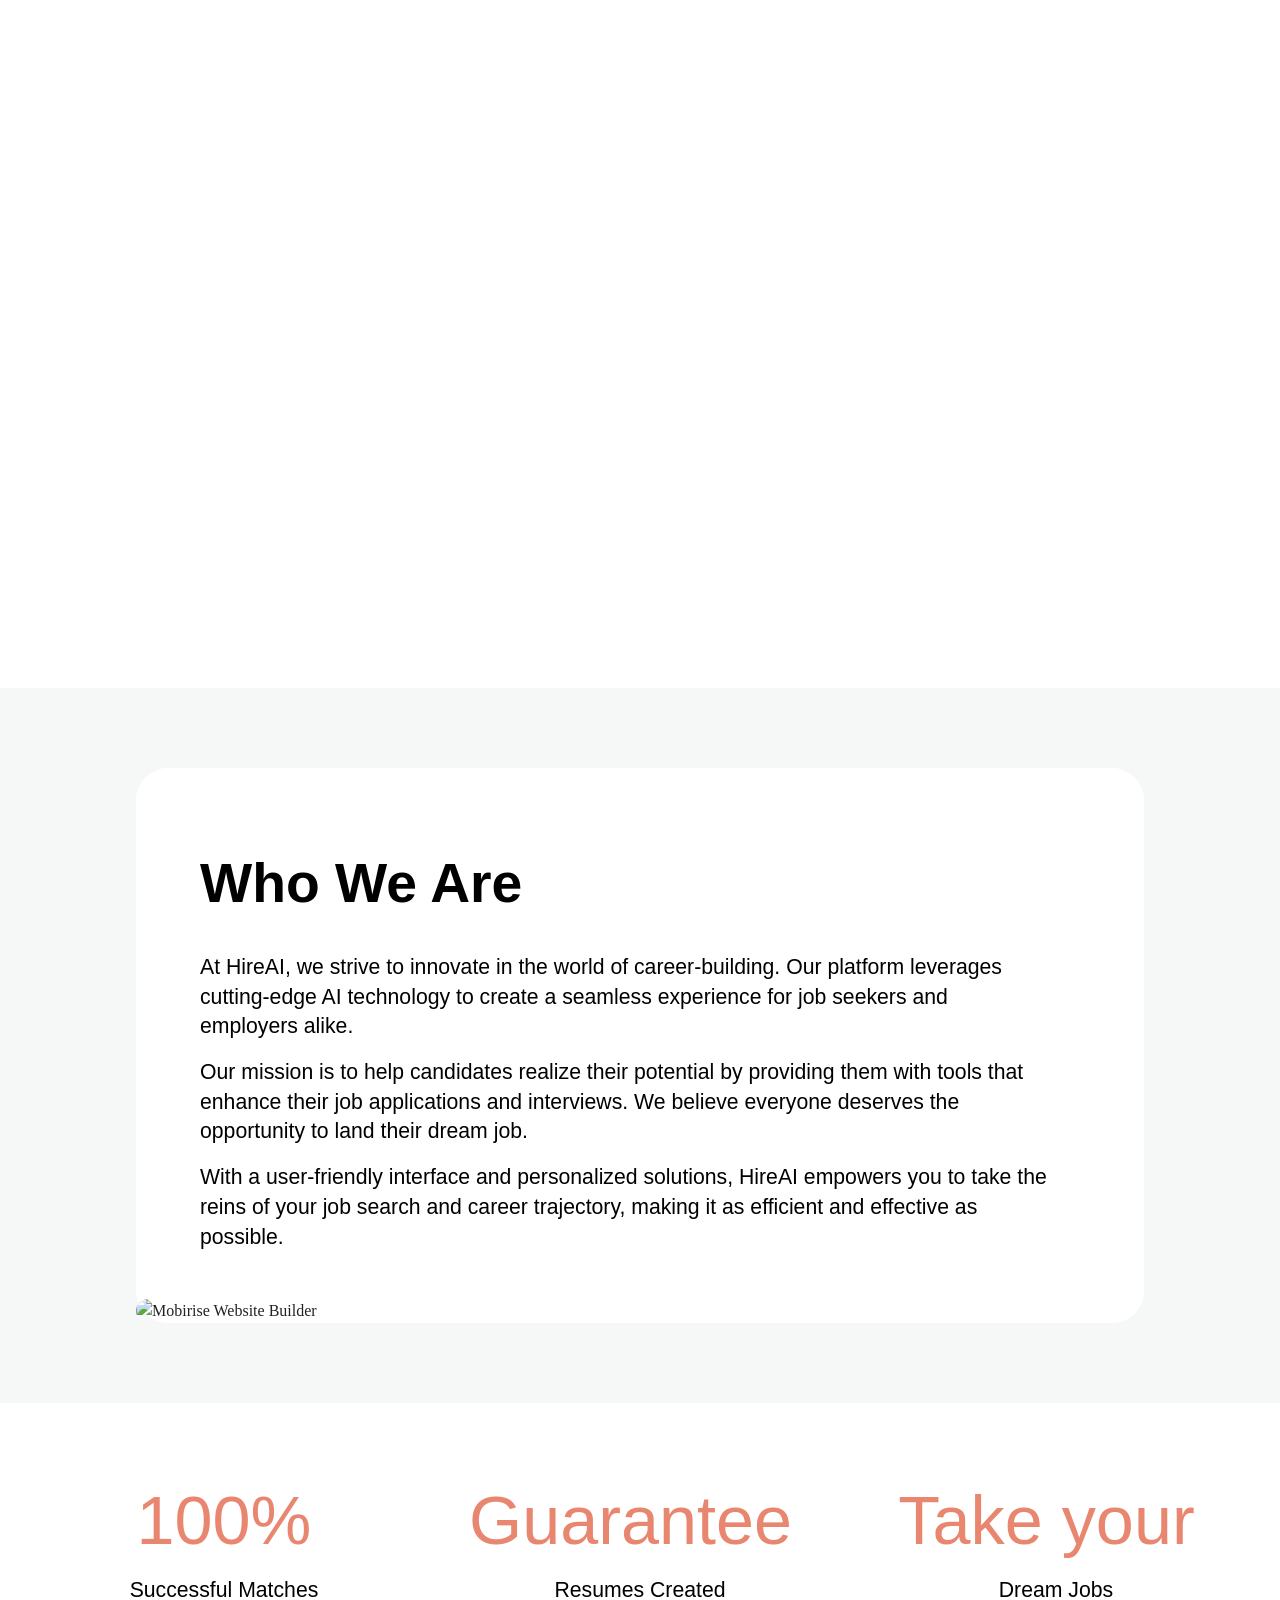
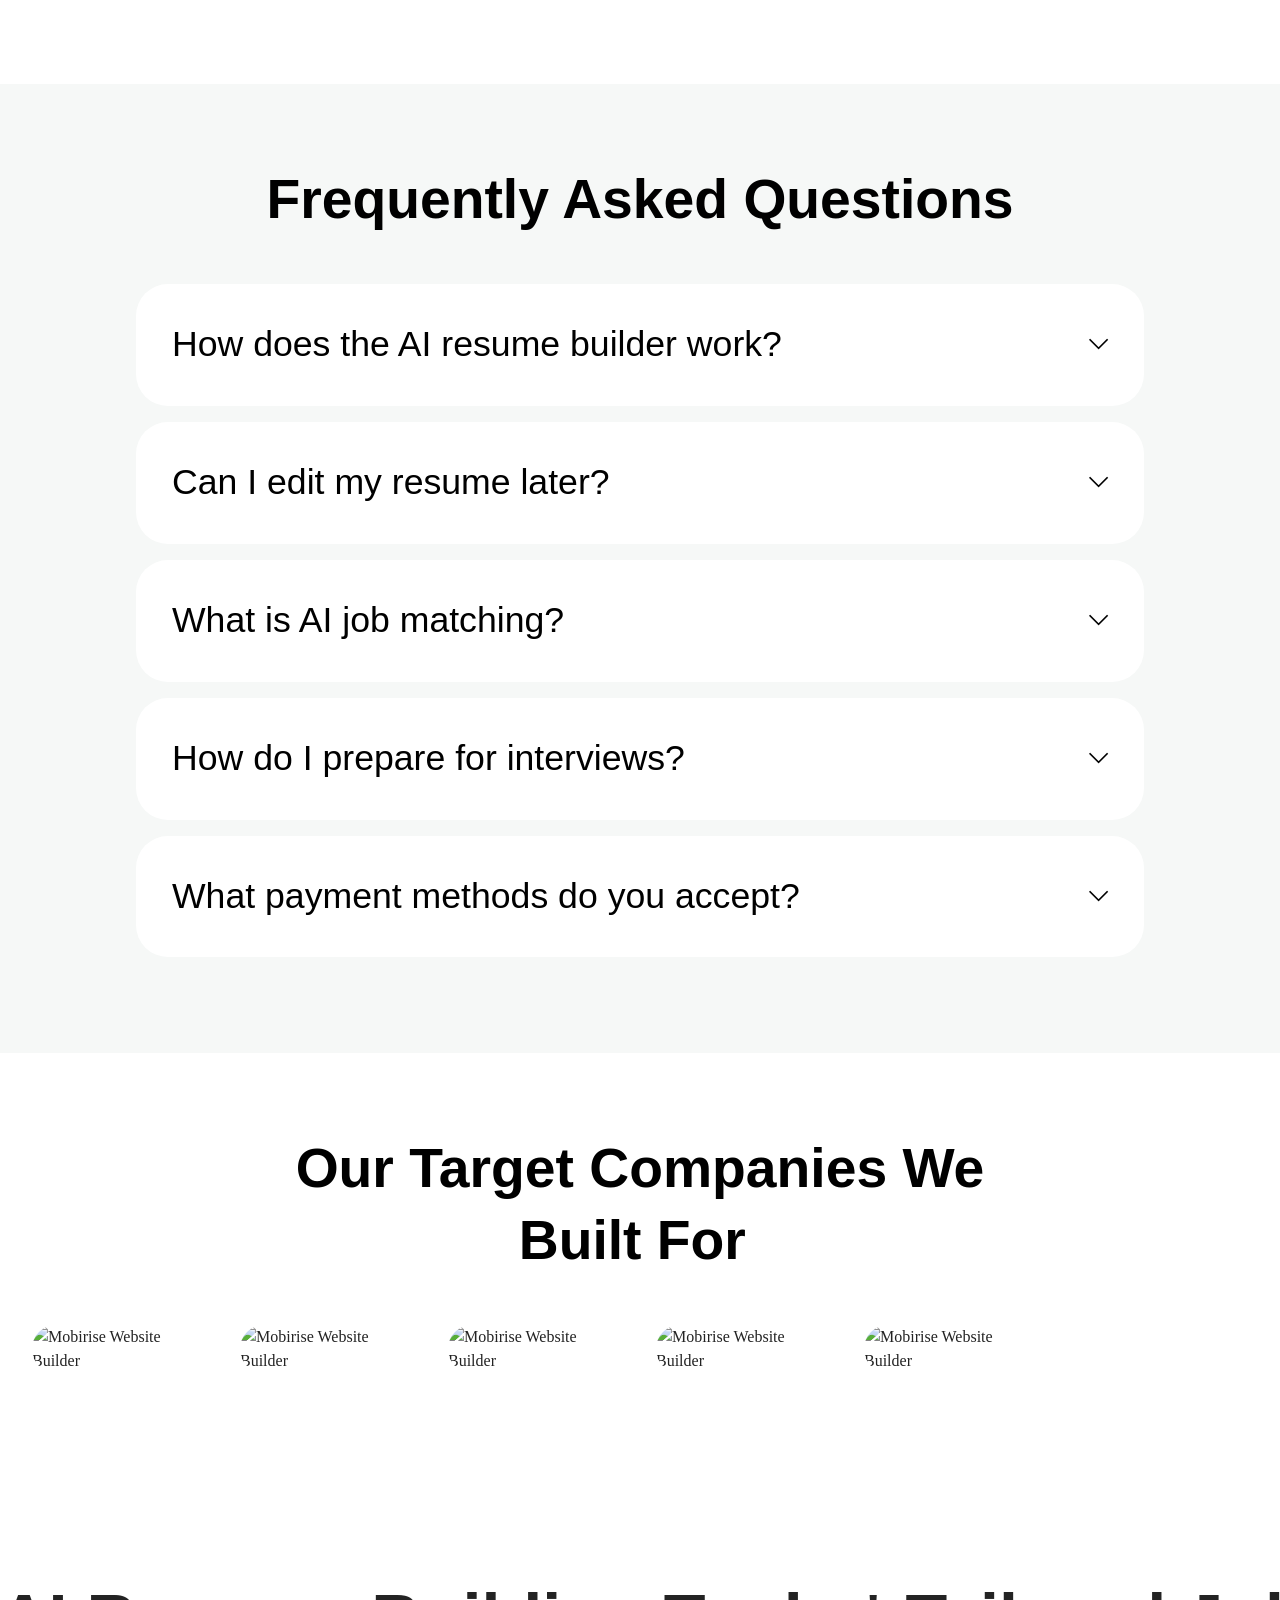
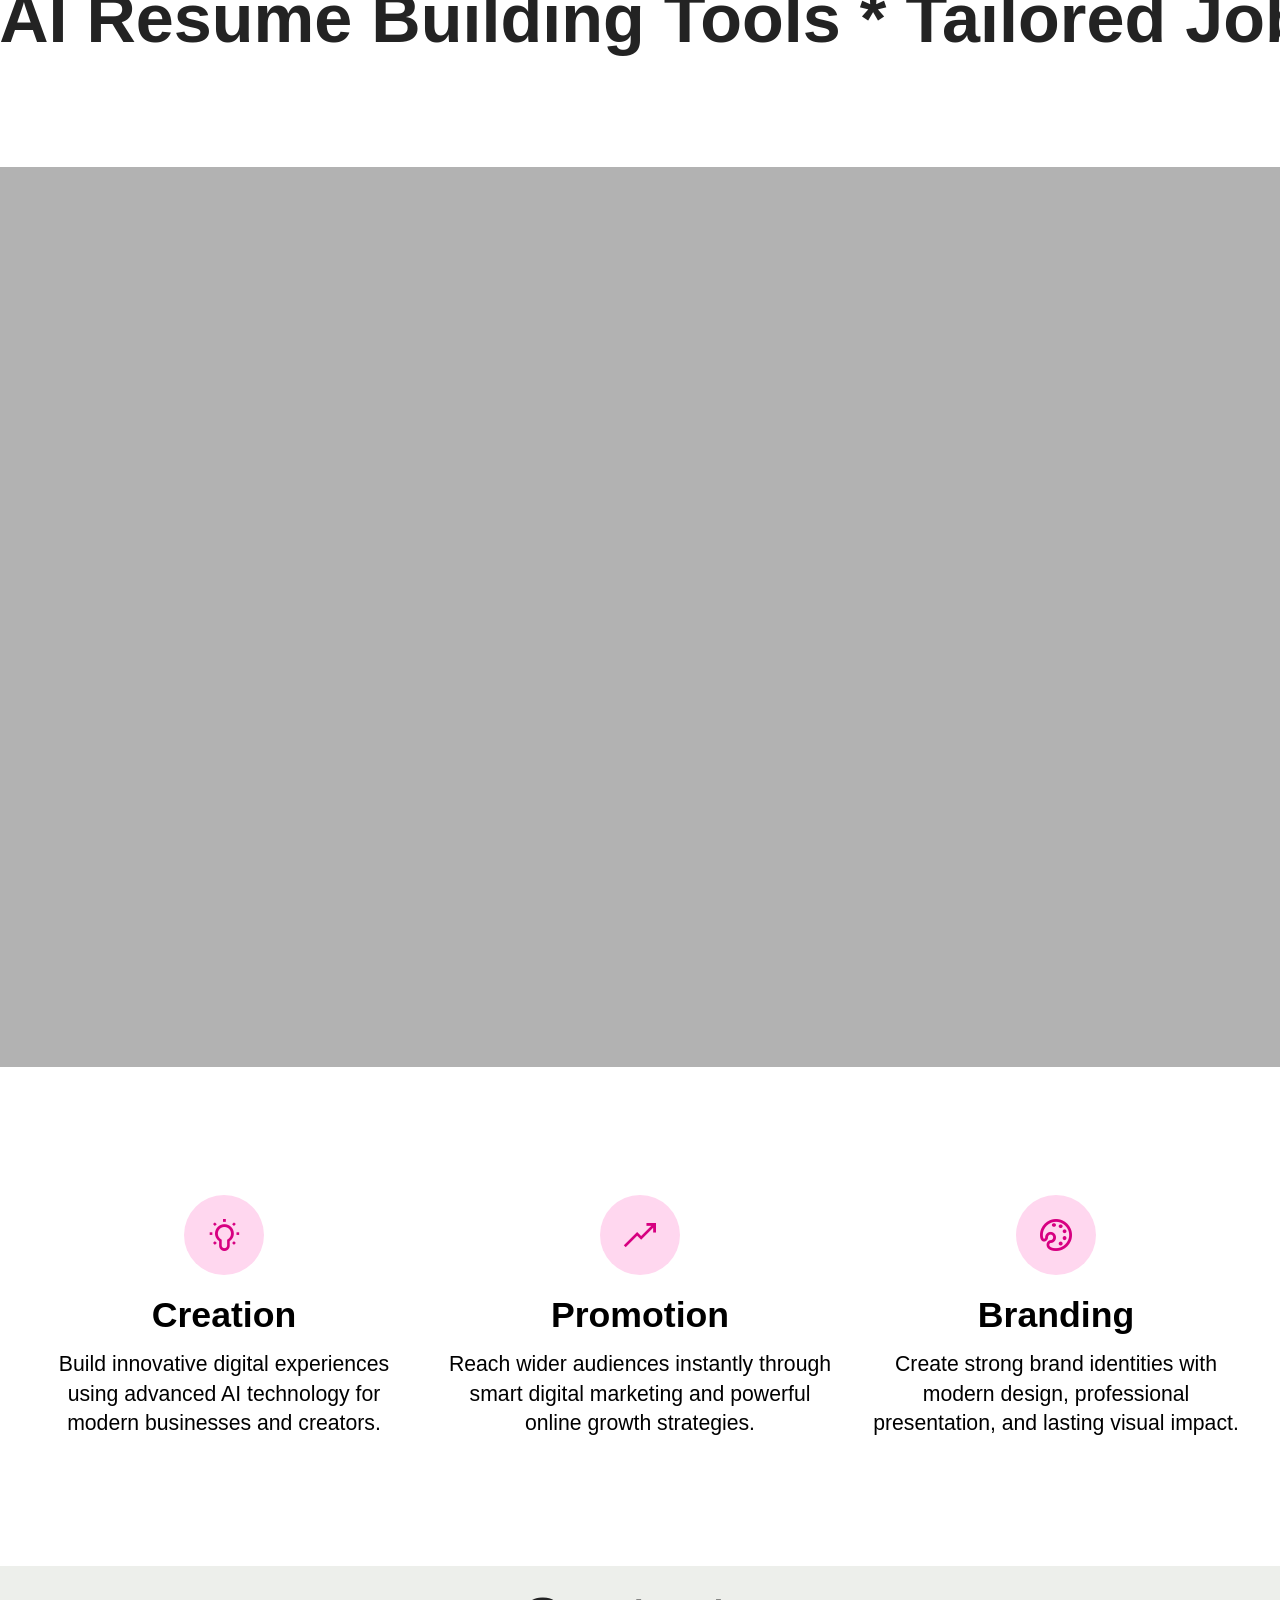
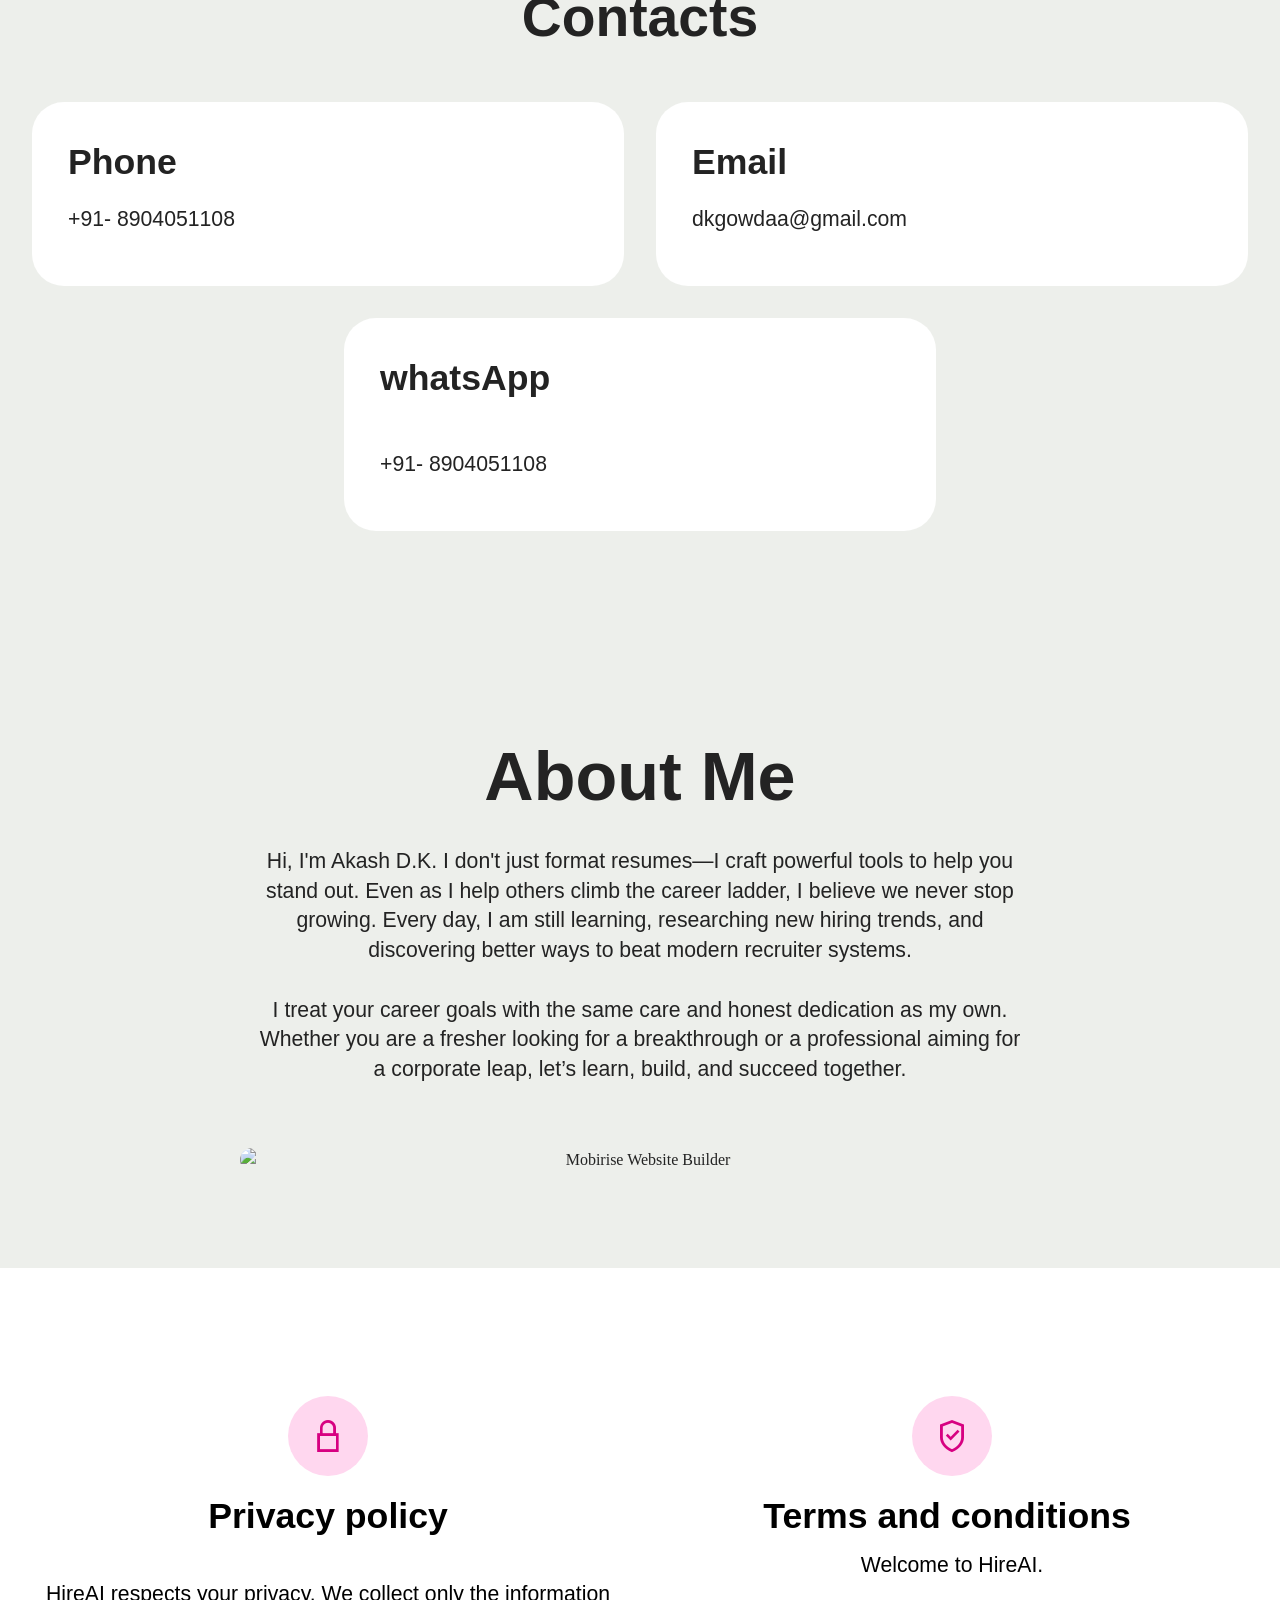
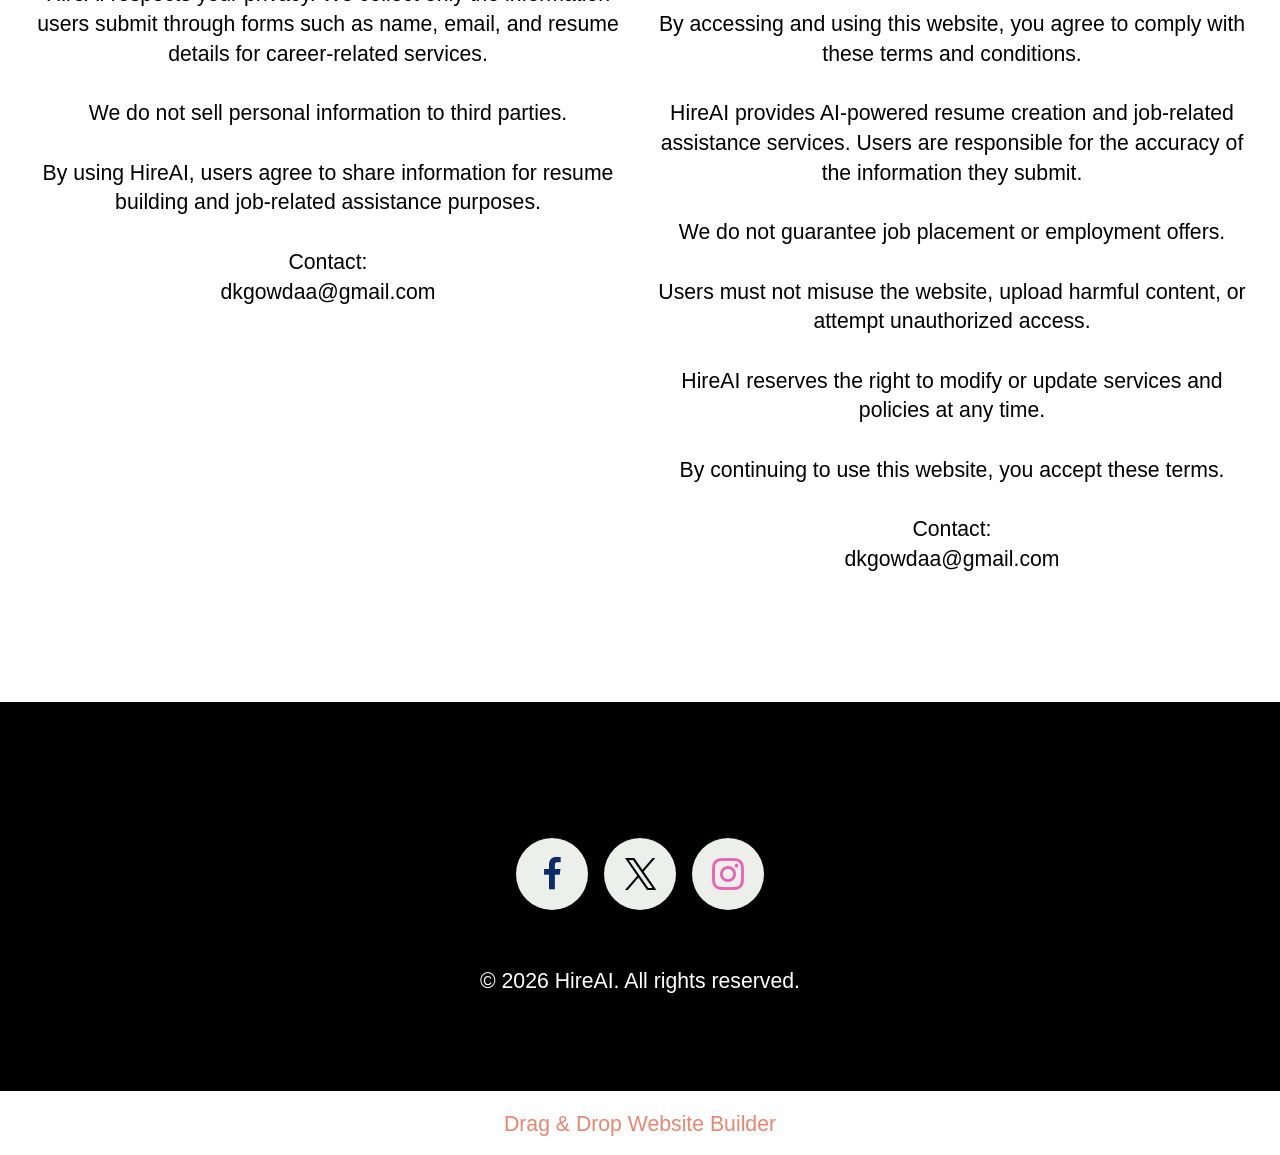
==== commit 631e8d34: "Remove background video" ====
--- a/index.html
+++ b/index.html
@@ -19,7 +19,7 @@
   <link rel="stylesheet" href="assets/theme/css/style.css">
   <link rel="preload" href="https://fonts.googleapis.com/css2?family=Manrope:wght@400;700&display=swap&display=swap" as="style" onload="this.onload=null;this.rel='stylesheet'">
   <noscript><link rel="stylesheet" href="https://fonts.googleapis.com/css2?family=Manrope:wght@400;700&display=swap&display=swap"></noscript>
-  <link rel="preload" as="style" href="assets/mobirise/css/mbr-additional.css?v=sMZ6OP"><link rel="stylesheet" href="assets/mobirise/css/mbr-additional.css?v=sMZ6OP" type="text/css">
+  <link rel="preload" as="style" href="assets/mobirise/css/mbr-additional.css?v=ocfr4Y"><link rel="stylesheet" href="assets/mobirise/css/mbr-additional.css?v=ocfr4Y" type="text/css">
 
   
   
@@ -718,7 +718,7 @@
             </div>
         </div>
     </div>
-</section><section class="display-7" style="padding: 0;align-items: center;justify-content: center;flex-wrap: wrap;    align-content: center;display: flex;position: relative;height: 4rem;"><a href="https://mobiri.se/" style="flex: 1 1;height: 4rem;position: absolute;width: 100%;z-index: 1;"><img alt="" style="height: 4rem;" src="[data-uri]"></a><p style="margin: 0;text-align: center;" class="display-7">&#8204;</p><a style="z-index:1" href="https://mobirise.com/html-builder.html">HTML Maker</a></section><script src="assets/bootstrap/js/bootstrap.bundle.min.js"></script>  <script src="assets/parallax/jarallax.js"></script>  <script src="assets/smoothscroll/smooth-scroll.js"></script>  <script src="assets/ytplayer/index.js"></script>  <script src="assets/dropdown/js/navbar-dropdown.js"></script>  <script src="assets/mbr-switch-arrow/mbr-switch-arrow.js"></script>  <script src="assets/vimeoplayer/player.js"></script>  <script src="assets/theme/js/script.js"></script>  
+</section><section class="display-7" style="padding: 0;align-items: center;justify-content: center;flex-wrap: wrap;    align-content: center;display: flex;position: relative;height: 4rem;"><a href="https://mobiri.se/" style="flex: 1 1;height: 4rem;position: absolute;width: 100%;z-index: 1;"><img alt="" style="height: 4rem;" src="[data-uri]"></a><p style="margin: 0;text-align: center;" class="display-7">&#8204;</p><a style="z-index:1" href="https://mobirise.com/drag-drop-website-builder.html">Drag & Drop Website Builder</a></section><script src="assets/bootstrap/js/bootstrap.bundle.min.js"></script>  <script src="assets/parallax/jarallax.js"></script>  <script src="assets/smoothscroll/smooth-scroll.js"></script>  <script src="assets/ytplayer/index.js"></script>  <script src="assets/dropdown/js/navbar-dropdown.js"></script>  <script src="assets/mbr-switch-arrow/mbr-switch-arrow.js"></script>  <script src="assets/vimeoplayer/player.js"></script>  <script src="assets/theme/js/script.js"></script>  
   
   
 </body>
